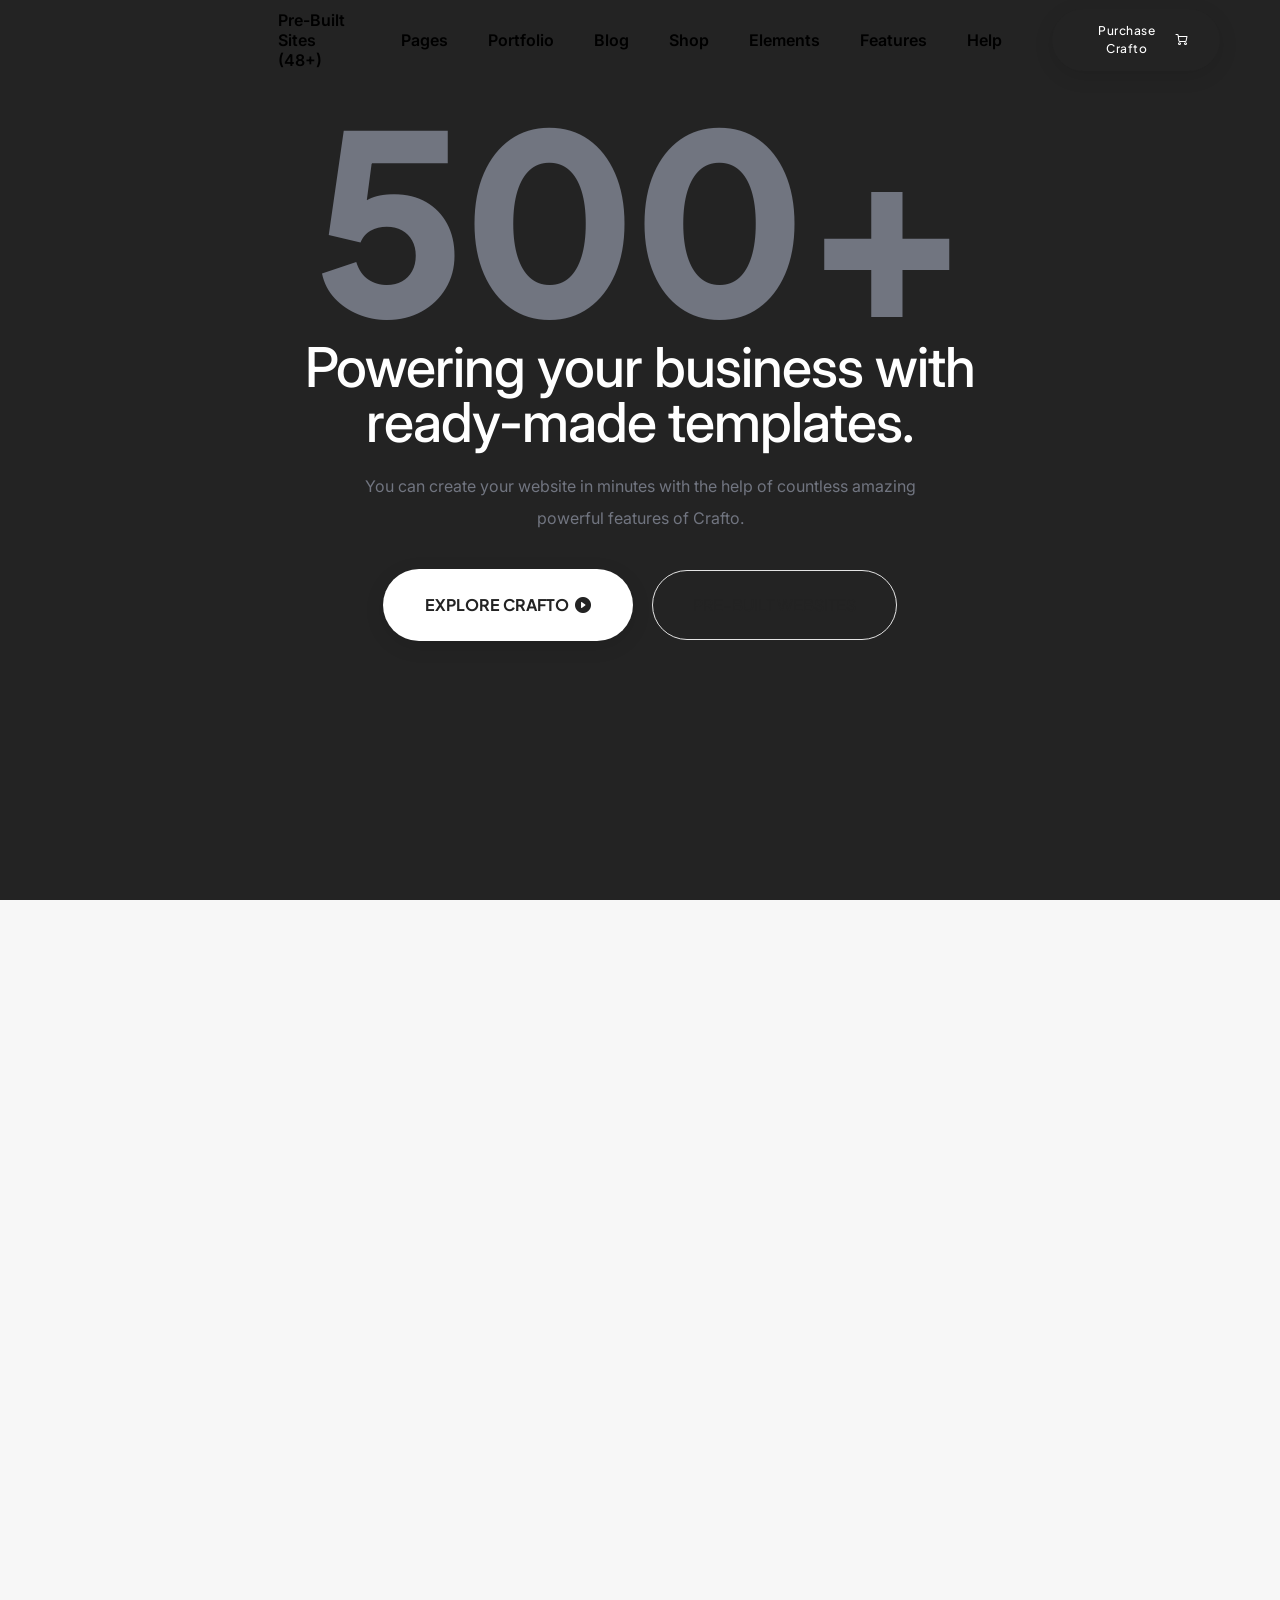
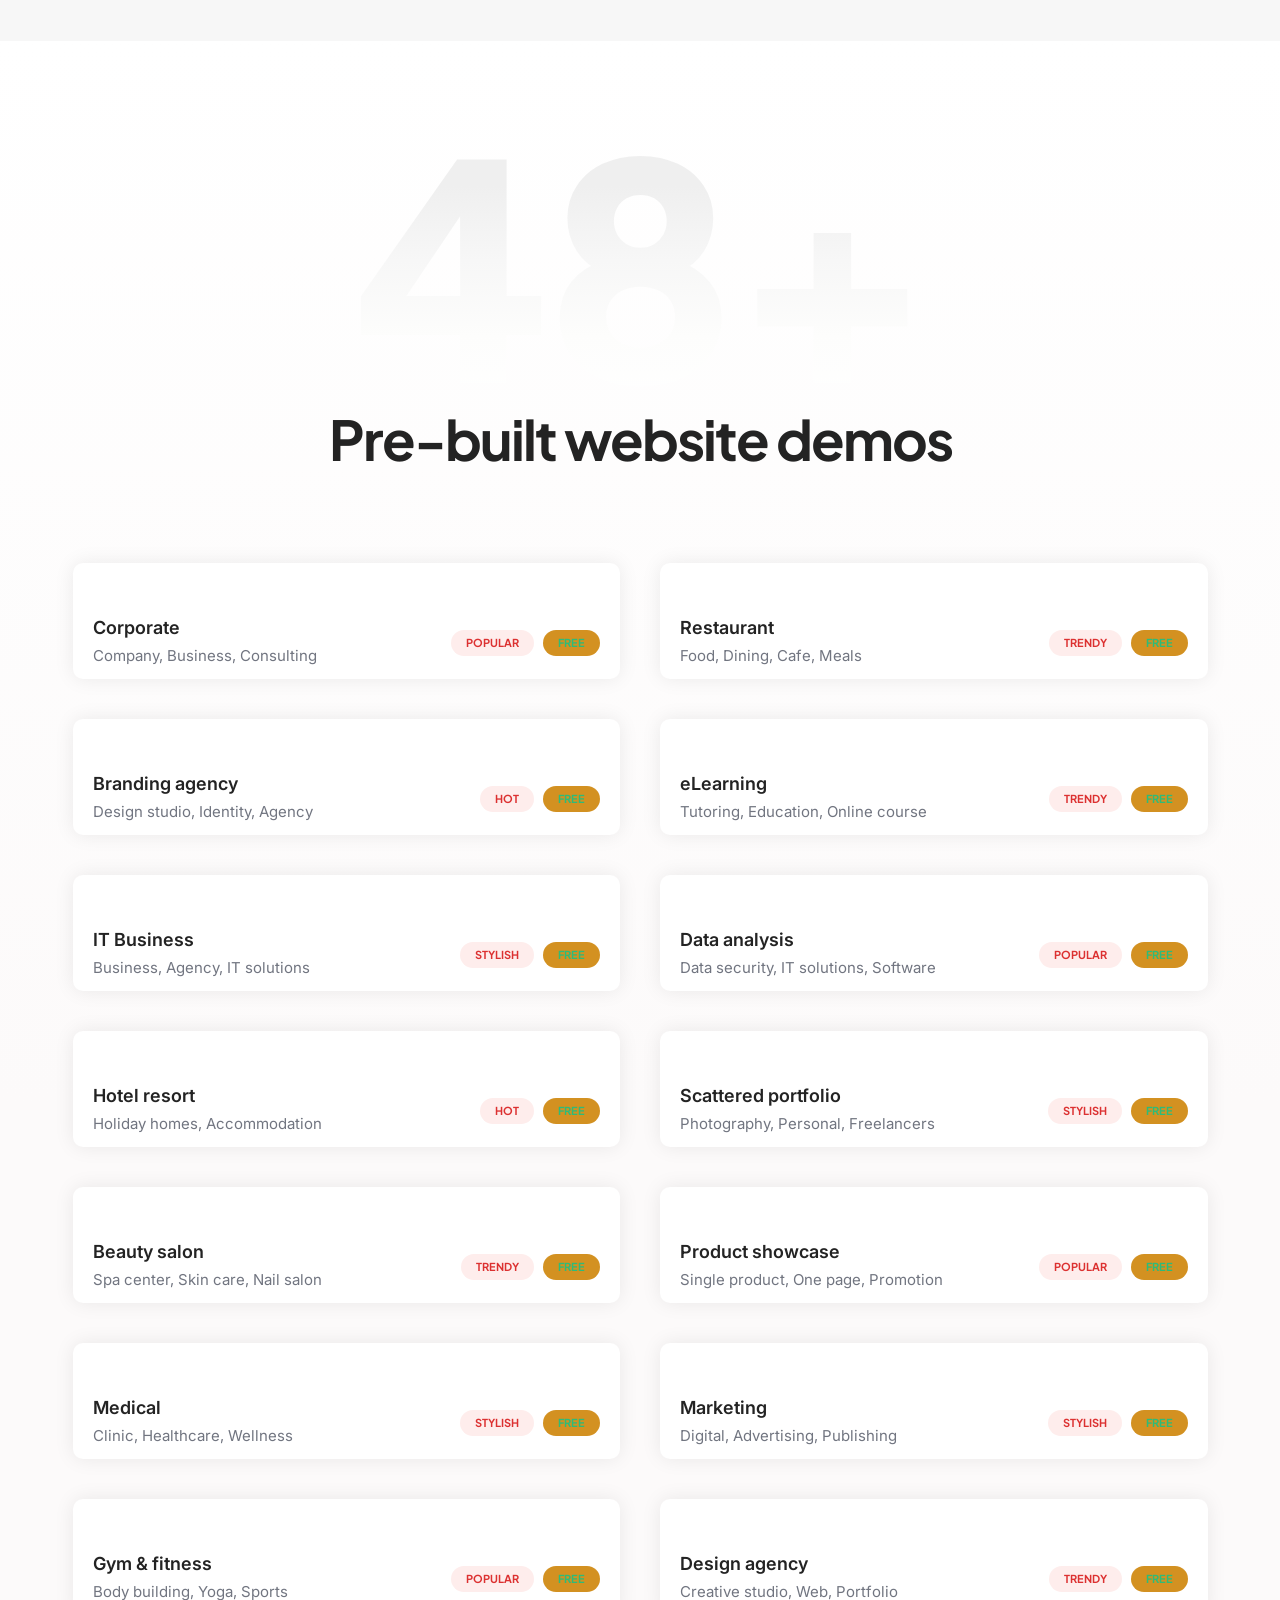
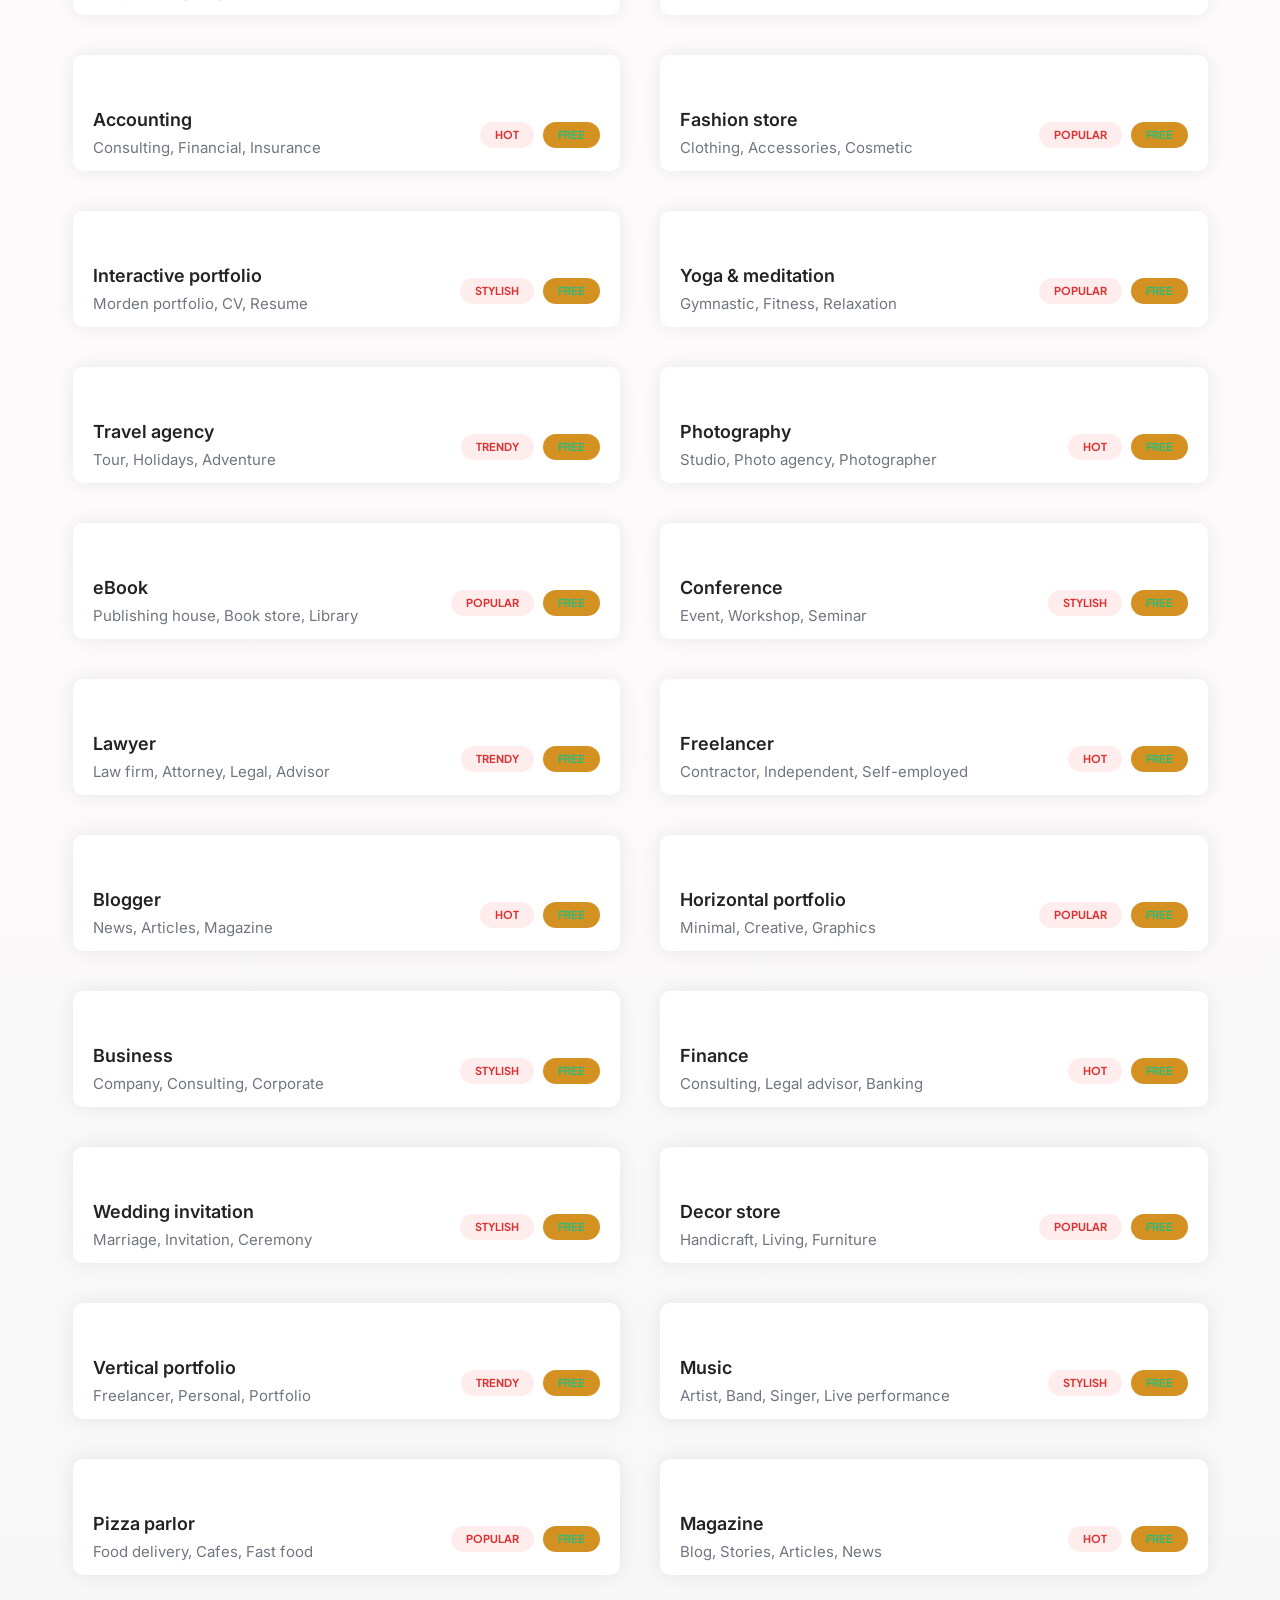
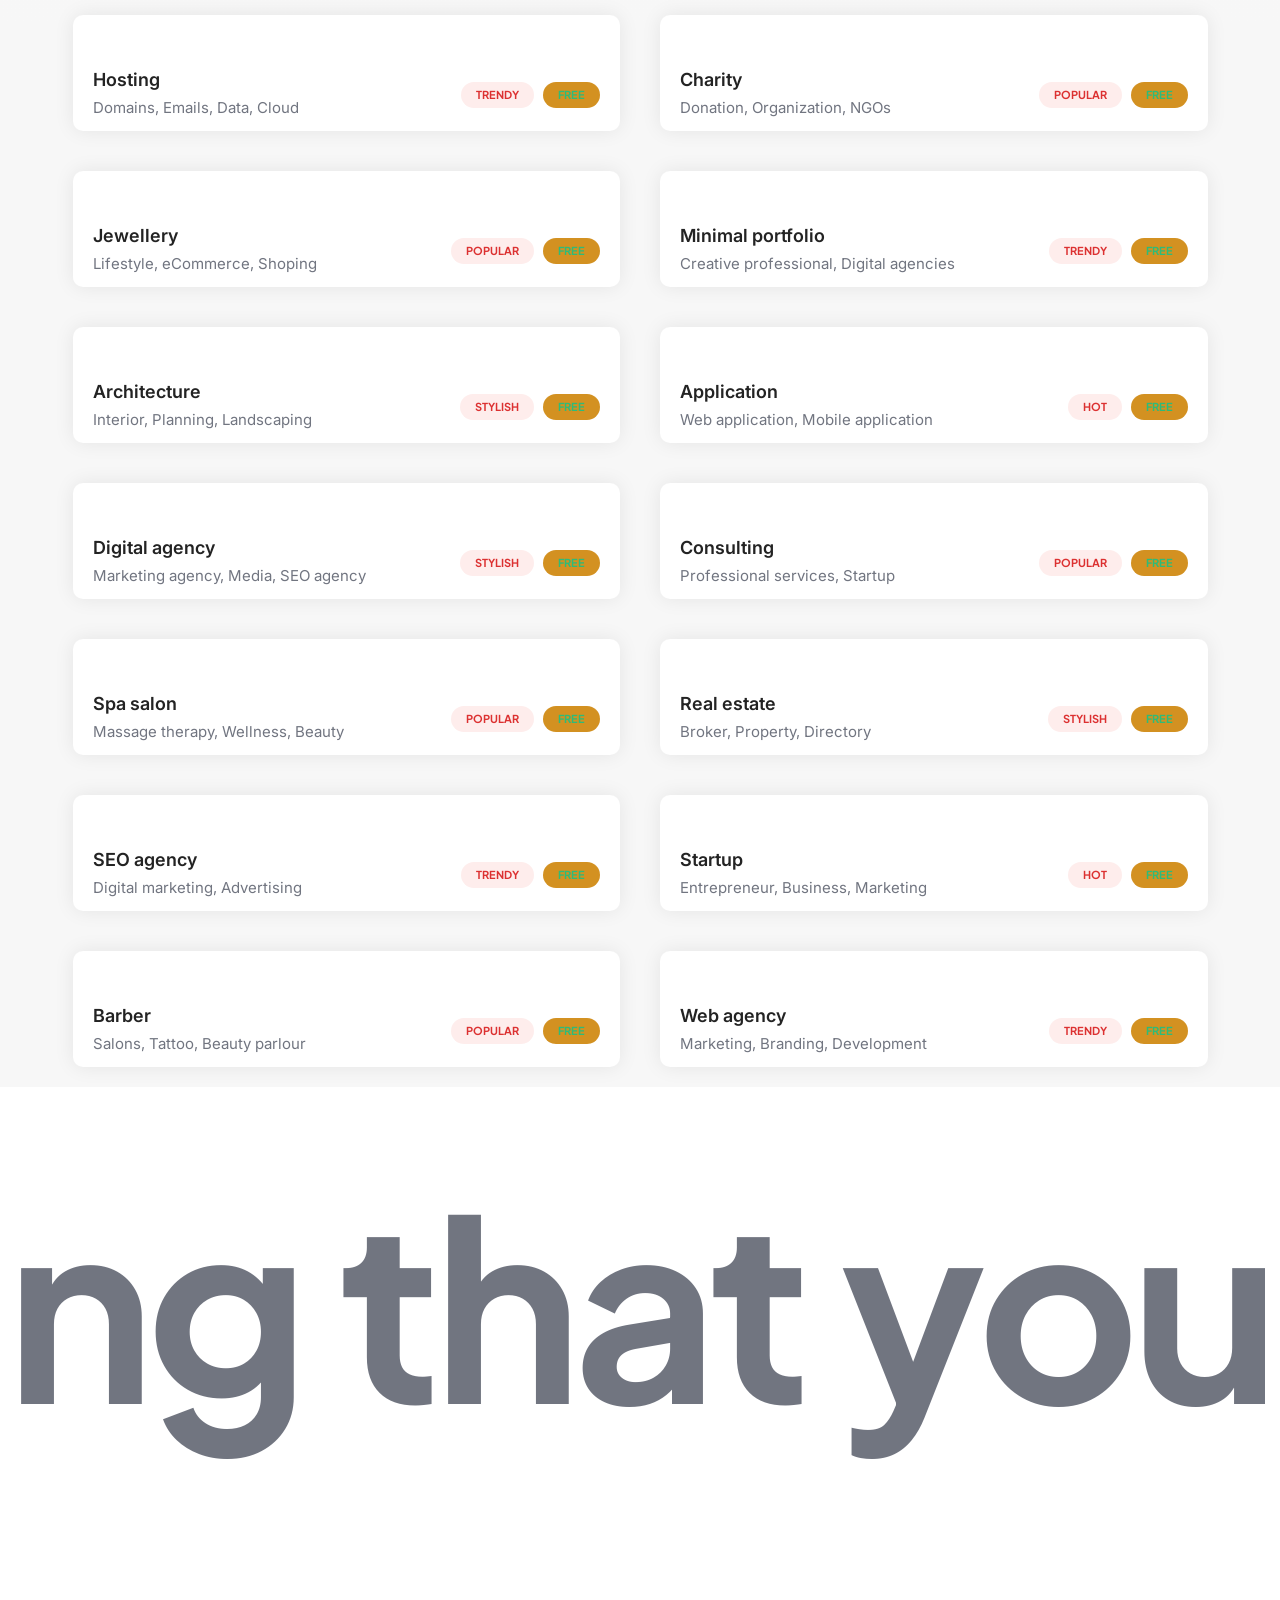
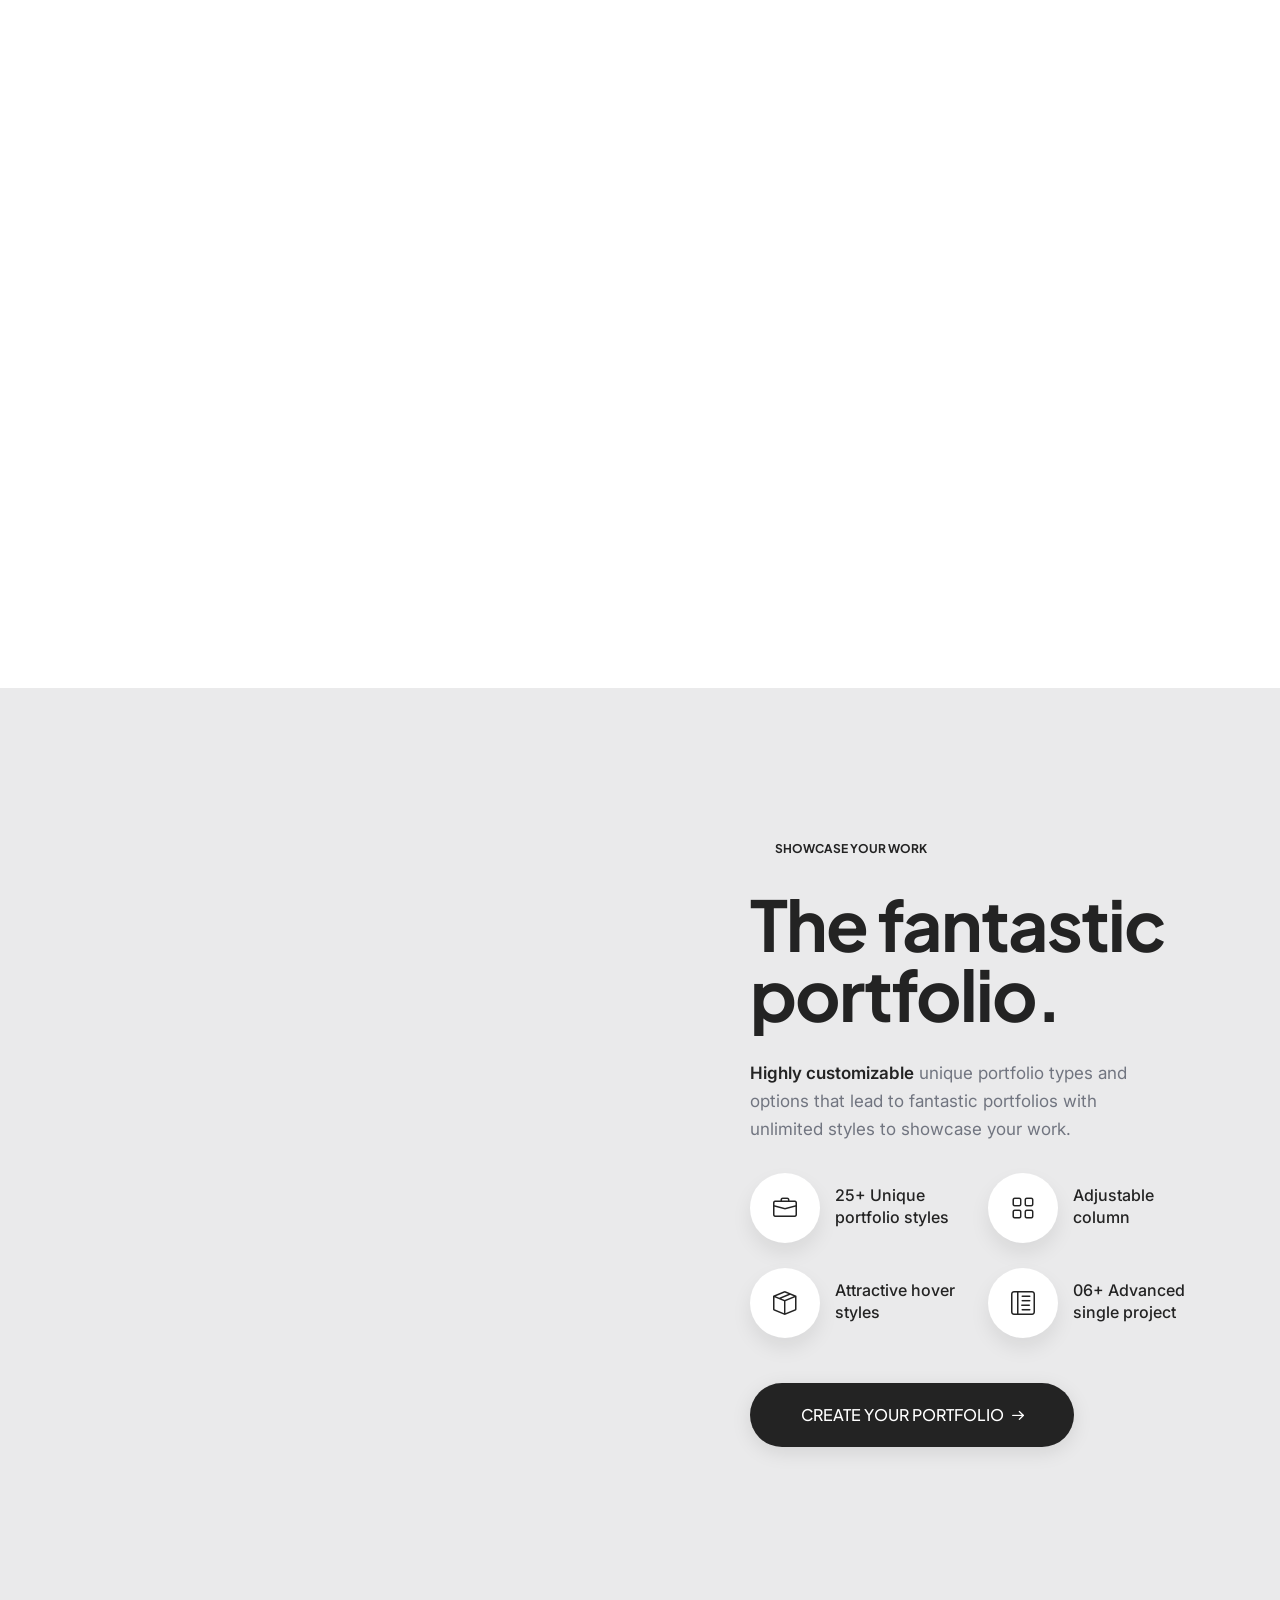
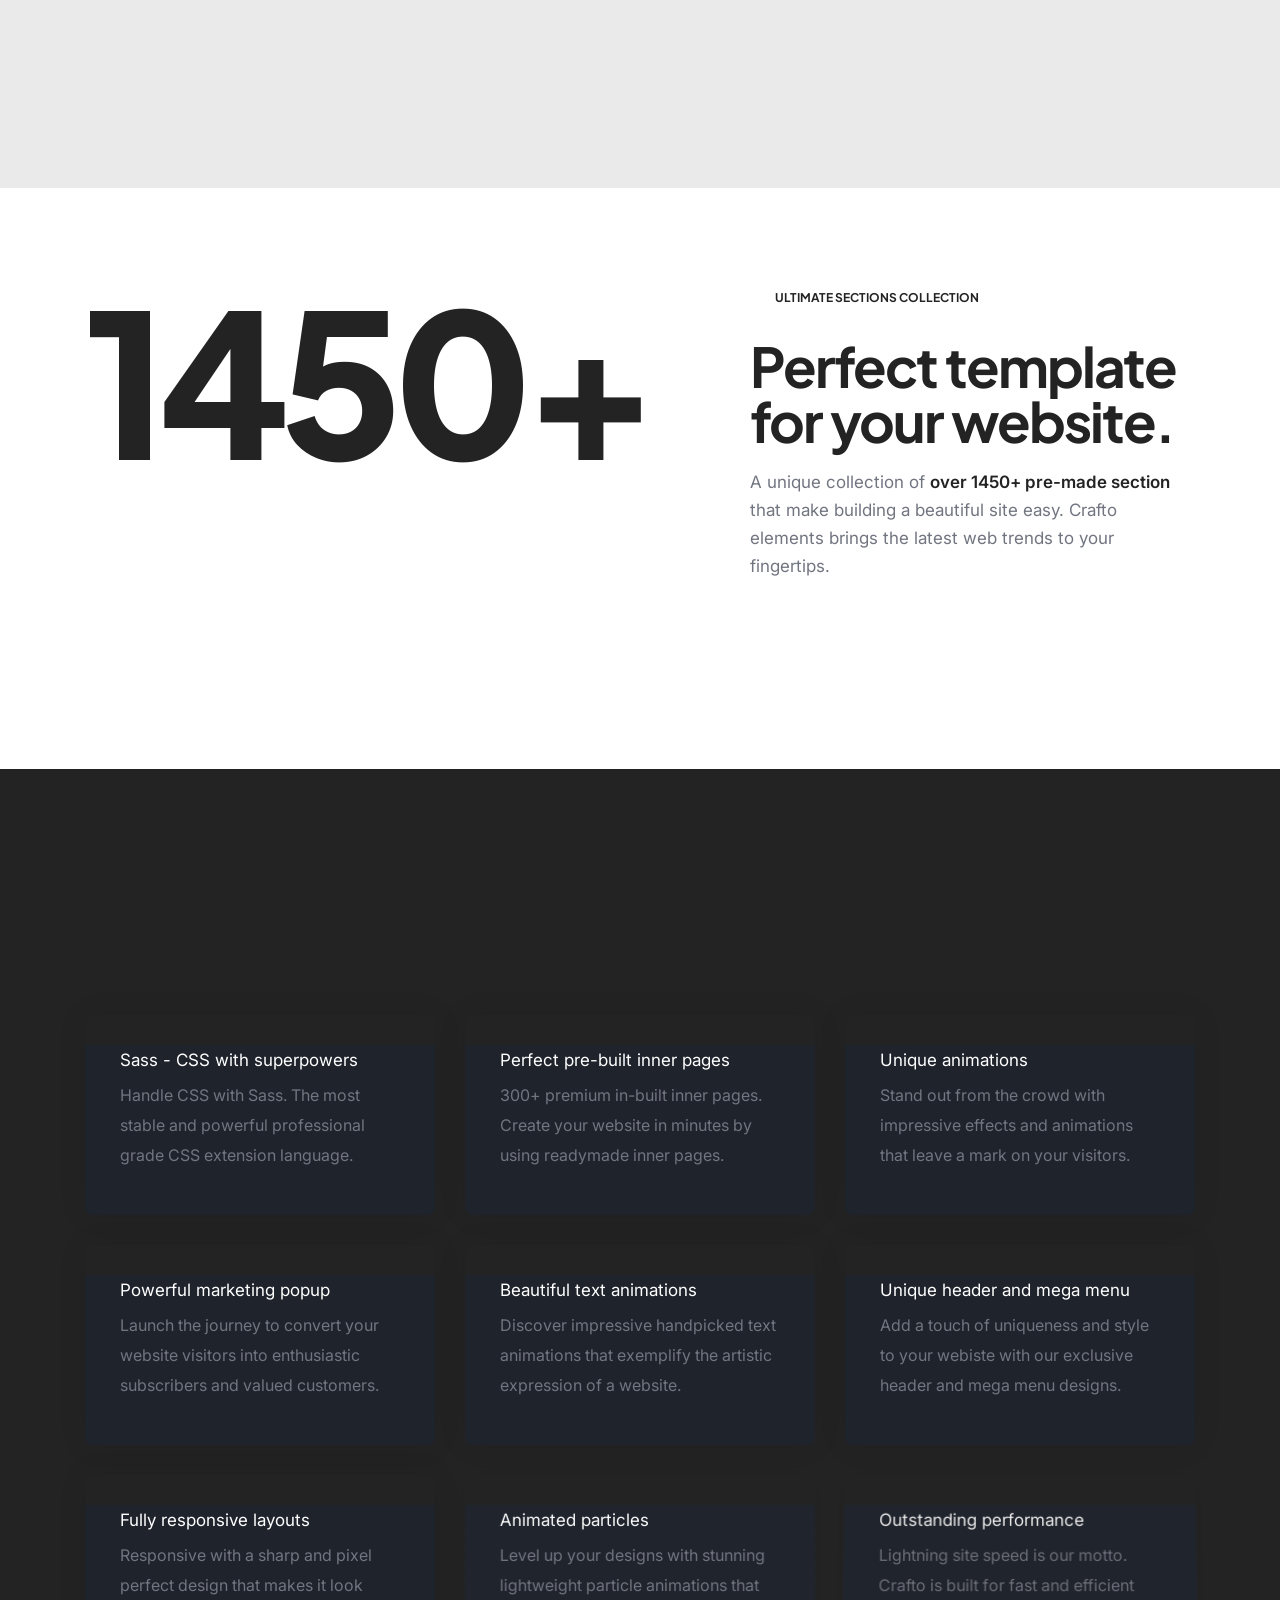
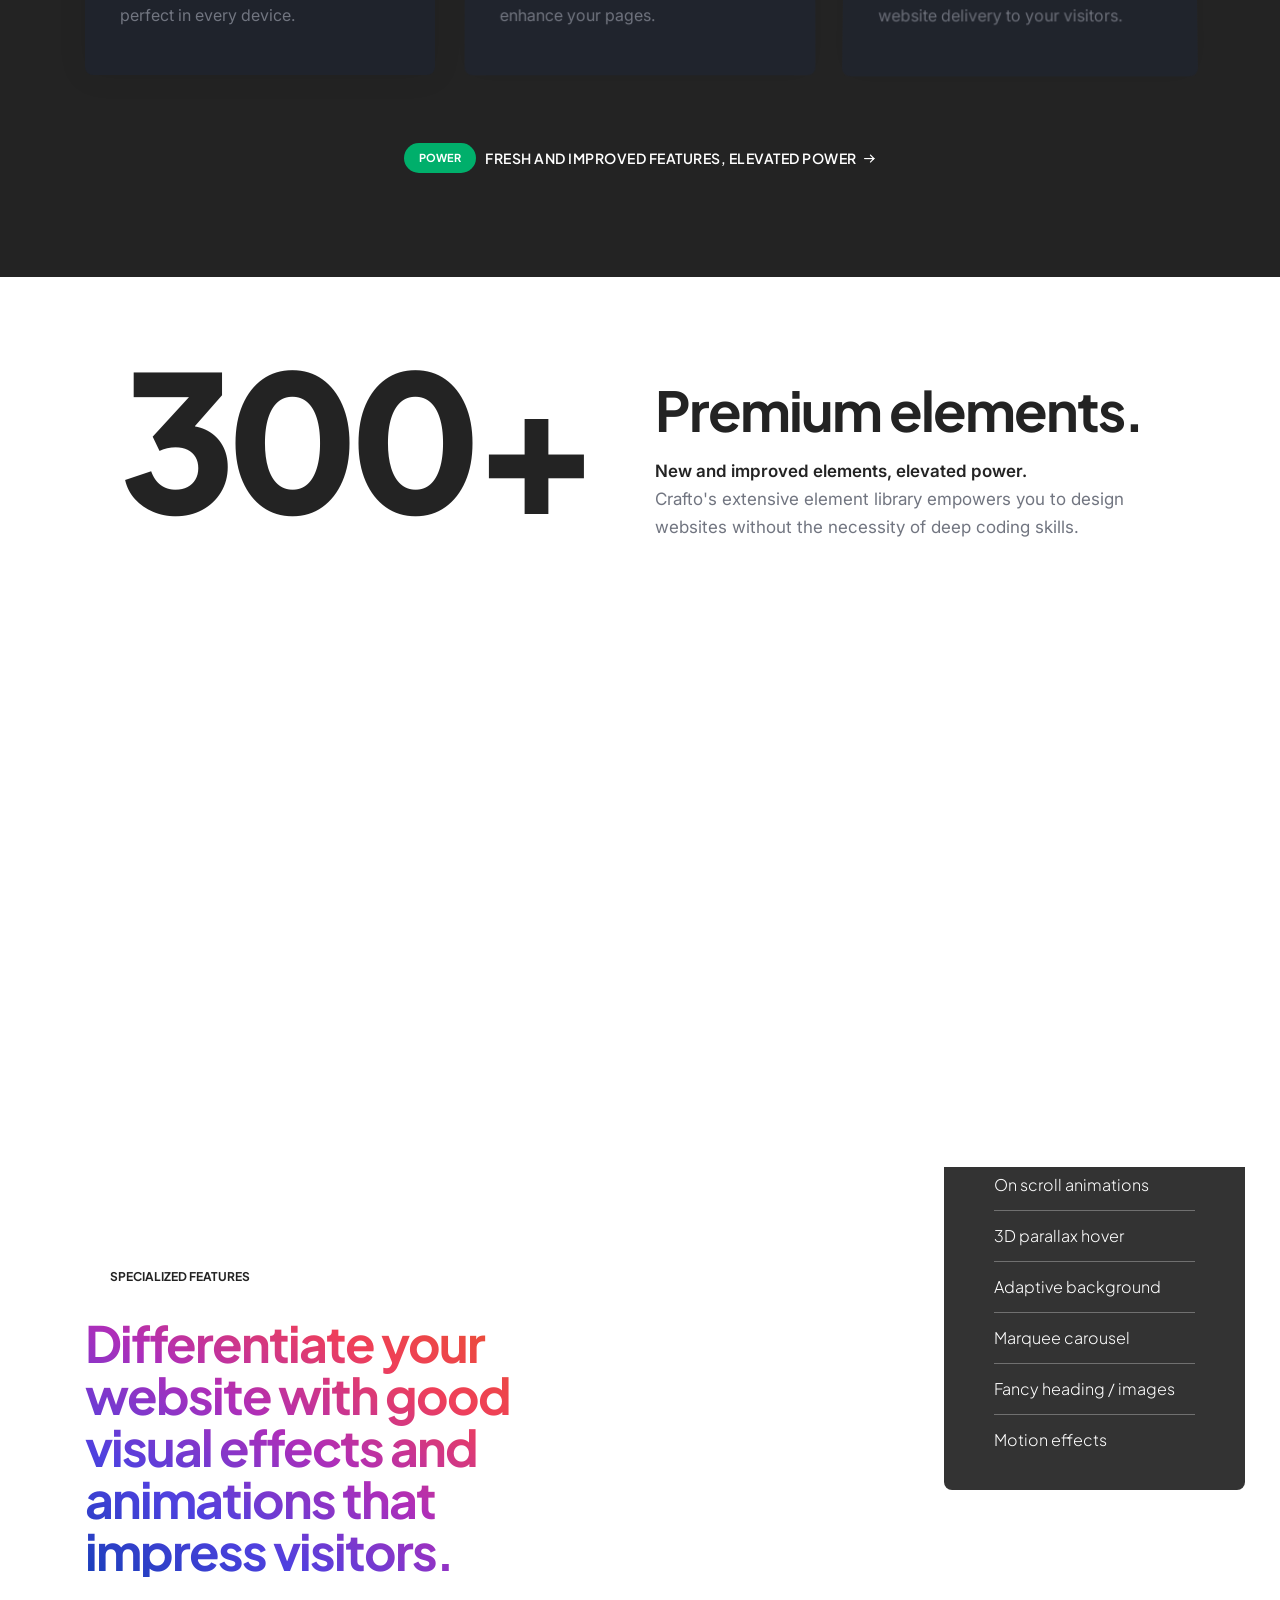
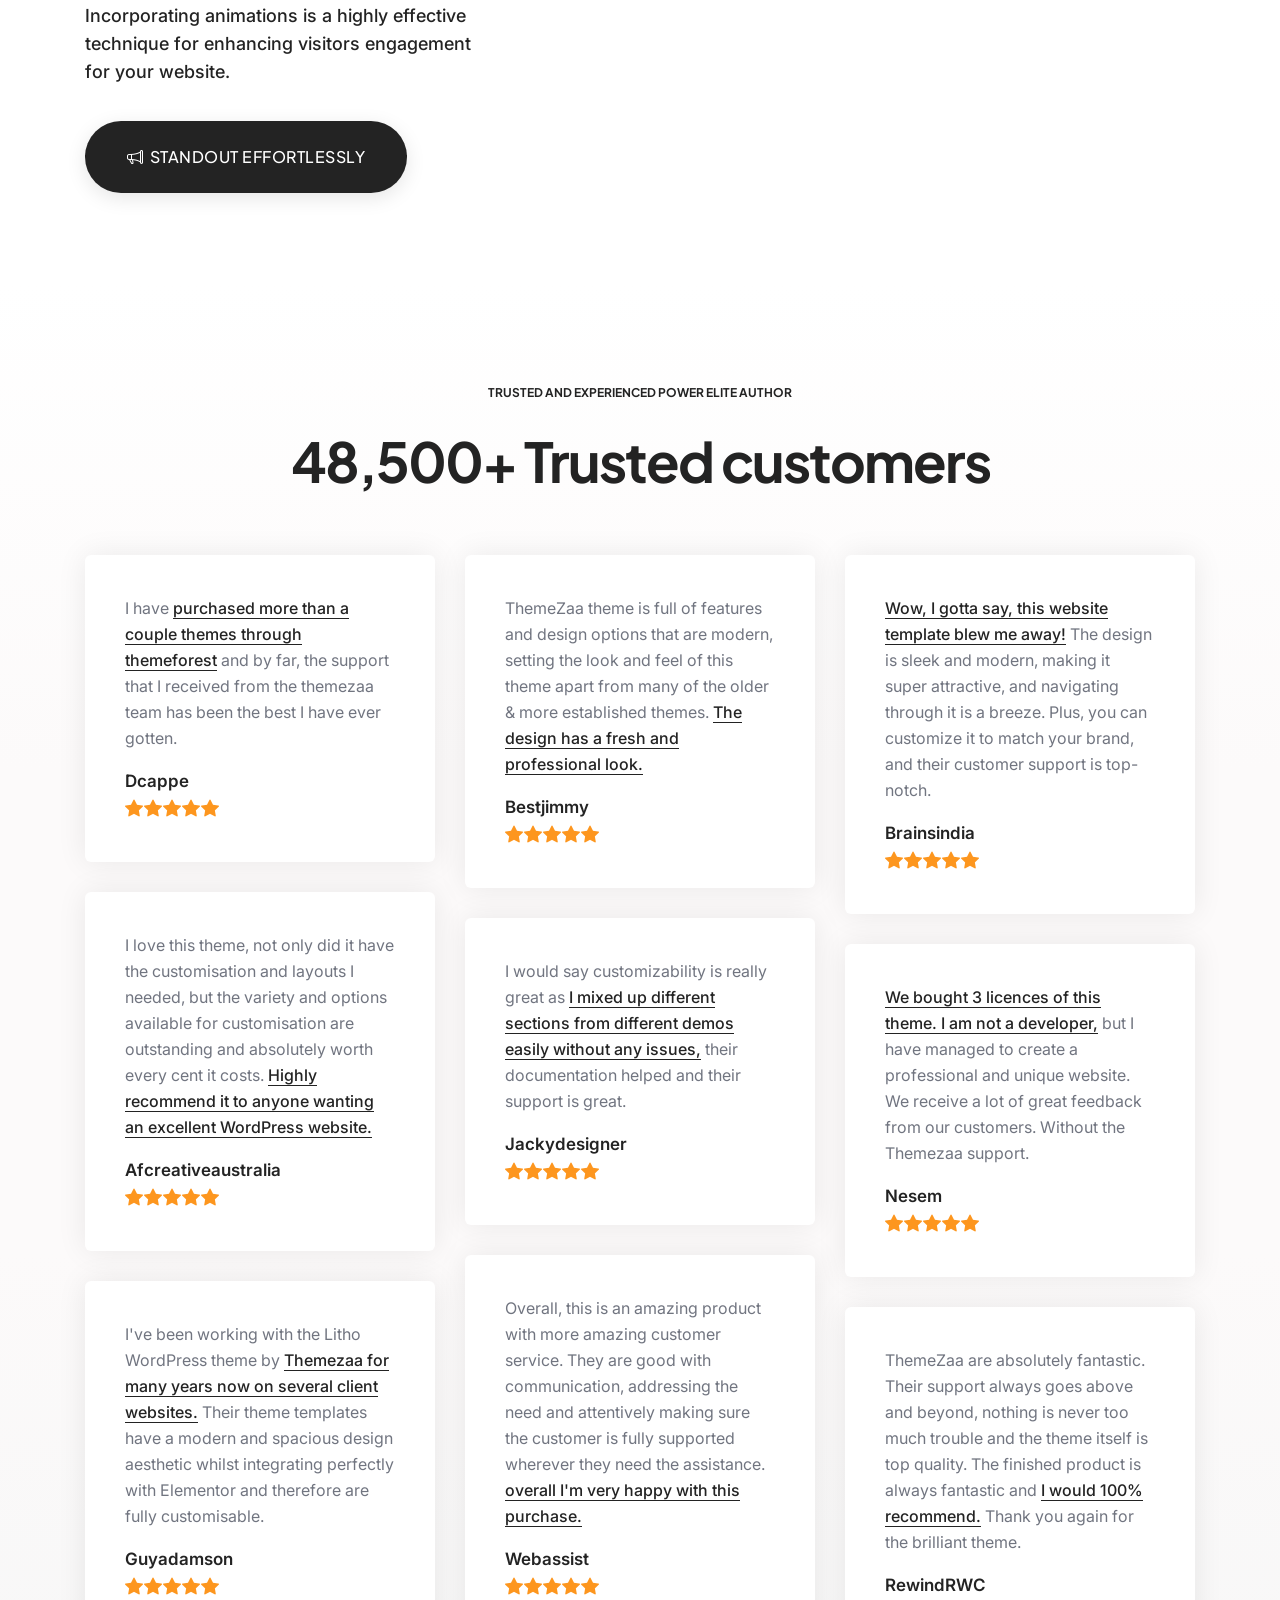
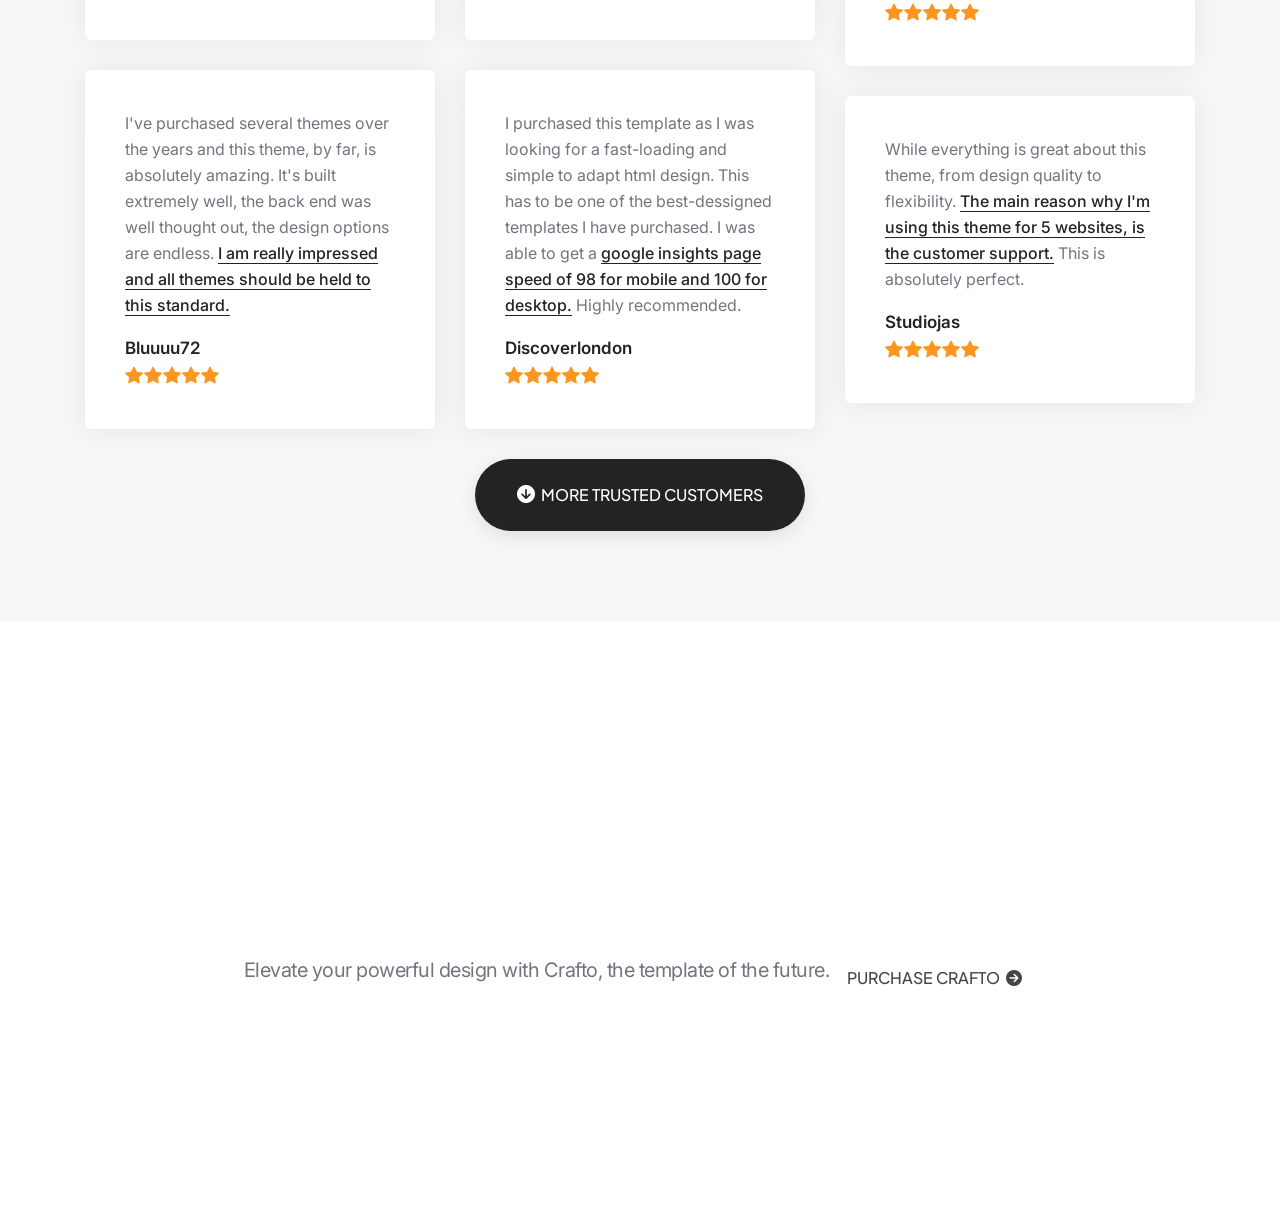
==== index.html @ d9790c91 "Push inicio" ====
﻿<!doctype html>
<html class="no-js" lang="en">
    <head>
        <!-- title -->
        <title>Crafto - The Multipurpose HTML5 Template</title>
        <meta charset="utf-8">
        <meta http-equiv="X-UA-Compatible" content="IE=edge" />
        <meta name="viewport" content="width=device-width,initial-scale=1.0" />
        <meta name="author" content="ThemeZaa">
        <!-- description -->
        <meta name="description" content="Elevate your online presence with Crafto - a modern, versatile, multipurpose Bootstrap 5 responsive HTML5, SCSS template using highly creative 48+ ready demos.">
        <!-- keywords -->
        <meta name="keywords" content="creative, modern, clean, bootstrap responsive, html5, css3, portfolio, blog, agency, templates, multipurpose, one page, corporate, start-up, studio, branding, designer, freelancer, carousel, parallax, photography, personal, masonry, grid, coming soon, faq">
        <!-- favicon -->
        <link rel="shortcut icon" href="images/favicon.png">
        <link rel="apple-touch-icon" href="images/apple-touch-icon-57x57.png">
        <link rel="apple-touch-icon" sizes="72x72" href="images/apple-touch-icon-72x72.png">
        <link rel="apple-touch-icon" sizes="114x114" href="images/apple-touch-icon-114x114.png">
       <link rel="stylesheet" href="css/vendors.min.css"/>
        <link rel="stylesheet" href="css/icon.min.css"/>
        <link rel="stylesheet" href="css/style.css"/>
        <link rel="stylesheet" href="css/responsive.css"/>
        <link rel="stylesheet" href="demos/landing-page/landing-page.css" />
    </head>
    <body class="landing-page" data-mobile-nav-style="classic">
        <!-- start header -->
        <header>
            <!-- start navigation -->
            <nav class="navbar navbar-expand-lg header-dark header-transparent disable-fixed header-demo" data-header-hover="dark">
                <div class="container-fluid"> 
                    <div class="col-auto col-lg-2 me-lg-0 me-auto">
                        <a class="navbar-brand" href="index.html">
                            <img src="images/logo-white.png" data-at2x="images/logo-white@2x.png" alt="" class="default-logo">
                            <img src="images/logo-white.png" data-at2x="images/logo-white@2x.png" alt="" class="alt-logo">
                            <img src="images/logo-white.png" data-at2x="images/logo-white@2x.png" alt="" class="mobile-logo">
                        </a>
                    </div>
                    <div class="col-auto col-lg-8 menu-order position-static">
                        <button class="navbar-toggler float-start" type="button" data-bs-toggle="collapse" data-bs-target="#navbarNav" aria-controls="navbarNav" aria-label="Toggle navigation">
                            <span class="navbar-toggler-line"></span>
                            <span class="navbar-toggler-line"></span>
                            <span class="navbar-toggler-line"></span>
                            <span class="navbar-toggler-line"></span>
                        </button>
                        <div class="collapse navbar-collapse justify-content-center" id="navbarNav"> 
                            <ul class="navbar-nav"> 
                                <li class="nav-item dropdown submenu">
                                    <a href="javascript:void(0);" class="nav-link">Pre-Built Sites (48+)</a>
                                    <i class="fa-solid fa-angle-down dropdown-toggle" id="navbarDropdownMenuLink1" role="button" data-bs-toggle="dropdown" aria-expanded="false"></i>
                                    <div class="dropdown-menu submenu-content background-position-center cover-background" aria-labelledby="navbarDropdownMenuLink1" style="background-image: url(images/pre-built-sites-bg-dark-landing.jpg)"> 
                                        <div class="d-lg-flex mega-menu m-auto">
                                            <ul class="col">
                                                <li><a href="demo-corporate.html" target="_blank">Corporate<span class="label bg-solitude-blue text-cornflower-blue border-radius-26px">Trendy</span></a></li>
                                                <li><a href="demo-marketing.html" target="_blank">Marketing</a></li>
                                                <li><a href="demo-accounting.html" target="_blank">Accounting<span class="label bg-light-red text-red border-radius-26px">Classic</span></a></li>
                                                <li><a href="demo-beauty-salon.html" target="_blank">Beauty Salon</a></li>
                                                <li><a href="demo-architecture.html" target="_blank">Architecture</a></li>
                                                <li><a href="demo-ebook.html" target="_blank">eBook</a></li>
                                                <li><a href="demo-seo-agency.html" target="_blank">SEO Agency</a></li>
                                                <li><a href="demo-hosting.html" target="_blank">Hosting</a></li>
                                                <li><a href="demo-consulting.html" target="_blank">Consulting</a></li>
                                                <li><a href="demo-business.html" target="_blank">Business</a></li>
                                                <li><a href="demo-interactive-portfolio.html" target="_blank">Interactive Portfolio</a></li>
                                                <li><a href="demo-spa-salon.html" target="_blank">Spa Salon<span class="label bg-light-majorelle-blue text-majorelle-blue border-radius-26px">Clean</span></a></li>
                                            </ul>
                                            <ul class="col">
                                                <li><a href="demo-branding-agency.html" target="_blank">Branding Agency<span class="label bg-white-ice text-jade border-radius-26px">New</span></a></li>
                                                <li><a href="demo-elearning.html" target="_blank">eLearning</a></li>
                                                <li><a href="demo-it-business.html" target="_blank">IT Business<span class="label bg-light-majorelle-blue text-majorelle-blue border-radius-26px">Modern</span></a></li>
                                                <li><a href="demo-barber.html" target="_blank">Barber</a></li>
                                                <li><a href="demo-hotel-and-resort.html" target="_blank">Hotel & Resort</a></li>
                                                <li><a href="demo-real-estate.html" target="_blank">Real Estate</a></li>
                                                <li><a href="demo-jewellery-store.html" target="_blank">Jewellery Store</a></li>
                                                <li><a href="demo-travel-agency.html" target="_blank">Travel Agency</a></li>
                                                <li><a href="demo-gym-and-fitness.html" target="_blank">Gym & Fitness</a></li>  
                                                <li><a href="demo-design-agency.html" target="_blank">Design Agency<span class="label bg-light-red text-red border-radius-26px">Creative</span></a></li> 
                                                <li><a href="demo-photography.html" target="_blank">Photography</a></li>
                                                <li><a href="demo-pizza-parlor.html" target="_blank">Pizza Parlor</a></li>
                                            </ul>
                                            <ul class="col"> 
                                                <li><a href="demo-restaurant.html" target="_blank">Restaurant<span class="label bg-light-red text-red border-radius-26px">Hot</span></a></li>
                                                <li><a href="demo-scattered-portfolio.html" target="_blank">Scattered Portfolio</a></li>
                                                <li><a href="demo-data-analysis.html" target="_blank">Data Analysis</a></li>
                                                <li><a href="demo-medical.html" target="_blank">Medical</a></li>
                                                <li><a href="demo-horizontal-portfolio.html" target="_blank">Horizontal Portfolio</a></li>
                                                <li><a href="demo-product-showcase.html" target="_blank">Product Showcase<span class="label bg-solitude-blue text-cornflower-blue border-radius-26px">Trendy</span></a></li>
                                                <li><a href="demo-finance.html" target="_blank">Finance</a></li>
                                                <li><a href="demo-fashion-store.html" target="_blank">Fashion Store</a></li>
                                                <li><a href="demo-music-onepage.html" target="_blank">Music</a></li>
                                                <li><a href="demo-vertical-portfolio.html" target="_blank">Vertical Portfolio</a></li>
                                                <li><a href="demo-freelancer.html" target="_blank">Freelancer<span class="label bg-light-majorelle-blue text-majorelle-blue border-radius-26px">Clean</span></a></li>
                                                <li><a href="demo-charity.html" target="_blank">Charity</a></li>
                                            </ul>
                                            <ul class="col"> 
                                                <li><a href="demo-digital-agency.html" target="_blank">Digital Agency</a></li>
                                                <li><a href="demo-web-agency.html" target="_blank">Web Agency<span class="label bg-white-ice text-jade border-radius-26px">Creative</span></a></li>
                                                <li><a href="demo-yoga-and-meditation.html" target="_blank">Yoga & Meditation</a></li>
                                                <li><a href="demo-startup.html" target="_blank">Startup</a></li>
                                                <li><a href="demo-application.html" target="_blank">Application<span class="label bg-light-majorelle-blue text-majorelle-blue border-radius-26px">New</span></a></li>
                                                <li><a href="demo-lawyer.html" target="_blank">Lawyer</a></li>
                                                <li><a href="demo-conference.html" target="_blank">Conference</a></li>
                                                <li><a href="demo-minimal-portfolio.html" target="_blank">Minimal Portfolio<span class="label bg-light-red text-red border-radius-26px">Hot</span></a></li> 
                                                <li><a href="demo-decor-store.html" target="_blank">Decor Store</a></li>  
                                                <li><a href="demo-magazine.html" target="_blank">Magazine</a></li>
                                                <li><a href="demo-blogger.html" target="_blank">Blogger</a></li>
                                                <li><a href="demo-wedding-invitation.html" target="_blank">Wedding Invitation</a></li>
                                            </ul>
                                        </div> 
                                    </div> 
                                </li>
                                <li class="nav-item dropdown submenu">
                                    <a href="javascript:void(0);" class="nav-link">Pages</a>
                                    <i class="fa-solid fa-angle-down dropdown-toggle" id="navbarDropdownMenuLink2" role="button" data-bs-toggle="dropdown" aria-expanded="false"></i>
                                    <div class="dropdown-menu submenu-content" aria-labelledby="navbarDropdownMenuLink2"> 
                                        <div class="d-lg-flex mega-menu m-auto">
                                            <ul class="col">
                                                <li class="sub-title">About Pages</li>
                                                <li><a href="demo-branding-agency-about.html" target="_blank">About - Branding<span class="label bg-light-red text-red border-radius-26px">Hot</span></a></li>
                                                <li><a href="demo-restaurant-about.html" target="_blank">About - Restaurant</a></li>
                                                <li><a href="demo-minimal-portfolio-about.html" target="_blank">About - Minimal</a></li>
                                                <li><a href="demo-accounting-company.html" target="_blank">About - Accounting</a></li>
                                                <li><a href="demo-architecture-about.html" target="_blank">About - Architecture</a></li>
                                                <li><a href="demo-digital-agency-about.html" target="_blank">About - Digital</a></li>
                                                <li><a href="demo-photography-about.html" target="_blank">About - Photography</a></li>
                                                <li><a href="demo-design-agency-about.html" target="_blank">About - Agency</a></li>
                                                <li><a href="demo-marketing-about.html" target="_blank">About - Marketing<span class="label bg-white-ice text-jade border-radius-26px">New</span></a></li>
                                                <li><a href="demo-scattered-portfolio-about.html" target="_blank">About - Scattered</a></li>
                                                <li><a href="demo-medical-about.html" target="_blank">About - Medical</a></li>
                                                <li><a href="demo-web-agency-about.html" target="_blank">About - Web<span class="label bg-light-red text-red border-radius-26px">Hot</span></a></li>
                                                <li><a href="demo-startup-who-we-are.html" target="_blank">About - Startup</a></li>
                                                <li><a href="demo-hotel-and-resort-about-us.html" target="_blank">About - Hotel</a></li>
                                                <li><a href="demo-elearning-about.html" target="_blank">About - eLearning<span class="label bg-solitude-blue text-cornflower-blue border-radius-26px">New</span></a></li>
                                            </ul>
                                            <ul class="col">
                                                <li class="sub-title">Services Pages</li>
                                                <li><a href="demo-accounting-services.html" target="_blank">Services - Accounting</a></li>
                                                <li><a href="demo-marketing-services.html" target="_blank">Services - Marketing</a></li>
                                                <li><a href="demo-branding-agency-services.html" target="_blank">Services - Branding<span class="label bg-solitude-blue text-cornflower-blue border-radius-26px">New</span></a></li>
                                                <li><a href="demo-minimal-portfolio-expertise.html" target="_blank">Services - Minimal</a></li>
                                                <li><a href="demo-web-agency-expertise.html" target="_blank">Services - Web</a></li>
                                                <li><a href="demo-architecture-services.html" target="_blank">Services - Architecture</a></li>
                                                <li><a href="demo-digital-agency-expertise.html" target="_blank">Services - Digital</a></li> 
                                                <li><a href="demo-startup-services.html" target="_blank">Services - Startup</a></li> 
                                                <li><a href="demo-scattered-portfolio-expertise.html" target="_blank">Services - Scattered</a></li> 
                                                <li><a href="demo-lawyer-practice-areas.html" target="_blank">Services - Lawyer</a></li> 
                                                <li><a href="demo-corporate-services.html" target="_blank">Services - Corporate<span class="label bg-white-ice text-jade border-radius-26px">New</span></a></li> 
                                                <li><a href="demo-data-analysis-what-we-do.html" target="_blank">Services - Data Analysis</a></li> 
                                                <li><a href="demo-marketing-services-details.html" target="_blank">Single – Marketing</a></li> 
                                                <li><a href="demo-accounting-services-details.html" target="_blank">Single – Accounting</a></li> 
                                                <li><a href="demo-branding-agency-services-detail.html" target="_blank">Single - Branding<span class="label bg-light-red text-red border-radius-26px">Hot</span></a></li> 
                                            </ul>
                                            <ul class="col">
                                                <li class="sub-title">Contact Pages</li>
                                                <li><a href="demo-scattered-portfolio-contact.html" target="_blank">Contact - Scattered</a></li>
                                                <li><a href="demo-branding-agency-contact.html" target="_blank">Contact - Branding<span class="label bg-solitude-blue text-cornflower-blue border-radius-26px">New</span></a></li>
                                                <li><a href="demo-photography-contact.html" target="_blank">Contact - Photography</a></li>
                                                <li><a href="demo-hotel-and-resort-contact.html" target="_blank">Contact - Hotel</a></li>
                                                <li><a href="demo-spa-salon-contact.html" target="_blank">Contact - Spa</a></li>
                                                <li><a href="demo-it-business-contact.html" target="_blank">Contact - IT Business<span class="label bg-light-red text-red border-radius-26px">Hot</span></a></li>
                                                <li><a href="demo-architecture-contact.html" target="_blank">Contact - Architecture</a></li>
                                                <li><a href="demo-design-agency-contact.html" target="_blank">Contact - Agency</a></li>
                                                <li><a href="demo-marketing-contact.html" target="_blank">Contact - Marketing</a></li>
                                                <li><a href="demo-horizontal-portfolio-contact.html" target="_blank">Contact - Portfolio</a></li>
                                                <li><a href="demo-accounting-contact.html" target="_blank">Contact - Accounting</a></li>
                                                <li><a href="demo-elearning-contact.html" target="_blank">Contact - eLearning</a></li>
                                                <li><a href="demo-corporate-contact.html" target="_blank">Contact - Corporate</a></li>
                                                <li><a href="demo-real-estate-contact.html" target="_blank">Contact - Real Estate</a></li>
                                                <li><a href="demo-web-agency-contact.html" target="_blank">Contact - Web</a></li> 
                                            </ul>
                                            <ul class="col">
                                                <li class="sub-title">Other Pages</li>
                                                <li><a href="demo-corporate-pricing.html" target="_blank">Pricing - Corporate</a></li>
                                                <li><a href="demo-hosting-pricing.html" target="_blank">Pricing - Hosting</a></li>
                                                <li><a href="demo-data-analysis-pricing.html" target="_blank">Pricing - Data Analysis</a></li>
                                                <li><a href="demo-marketing-pricing.html" target="_blank">Pricing - Marketing<span class="label bg-white-ice text-jade border-radius-26px">New</span></a></li>
                                                <li><a href="demo-consulting-process.html" target="_blank">Process - Consulting</a></li>
                                                <li><a href="demo-accounting-process.html" target="_blank">Process - Accounting</a></li>
                                                <li><a href="demo-startup-clients.html" target="_blank">Clients - Startup</a></li>
                                                <li><a href="demo-business-clients.html" target="_blank">Clients - Business</a></li>
                                                <li><a href="demo-corporate-customer-stories.html" target="_blank">Testimonials - Corporate</a></li>
                                                <li><a href="demo-data-analysis-testimonials.html" target="_blank">Reviews - Data Analysis</a></li>
                                                <li><a href="demo-finance-team.html" target="_blank">Team - Finance</a></li>
                                                <li><a href="demo-marketing-team.html" target="_blank">Team - Marketing</a></li>
                                                <li><a href="demo-web-agency-people.html" target="_blank">Team - Web<span class="label bg-light-red text-red border-radius-26px">Hot</span></a></li>
                                                <li><a href="demo-restaurant-chefs.html" target="_blank">Chefs - Restaurant</a></li>
                                                <li><a href="demo-pizza-parlor-chefs.html" target="_blank">Chefs - Pizza Parlor</a></li> 
                                            </ul>
                                            <ul class="col">
                                                <li class="sub-title">Other Pages</li>
                                                <li><a href="demo-real-estate-agents.html" target="_blank">Agents - Real Estate</a></li>
                                                <li><a href="demo-elearning-instructors.html" target="_blank">Instructors - eLearning</a></li>
                                                <li><a href="demo-hotel-and-resort-amenities.html" target="_blank">Amenities - Hotel</a></li>
                                                <li><a href="demo-medical-timetable.html" target="_blank">Timetable - Medical</a></li>
                                                <li><a href="demo-photography-award.html" target="_blank">Award - Photography</a></li>
                                                <li><a href="demo-decor-store-faq.html" target="_blank">FAQ - Decor Store</a></li> 
                                                <li><a href="demo-charity-causes.html" target="_blank">Causes - Charity</a></li> 
                                                <li><a href="demo-restaurant-menu.html" target="_blank">Menu - Restaurant</a></li> 
                                                <li><a href="demo-hotel-and-resort-bistro.html" target="_blank">Menu - Hotel<span class="label bg-solitude-blue text-cornflower-blue border-radius-26px">New</span></a></li> 
                                                <li><a href="demo-pizza-parlor-menu.html" target="_blank">Menu - Pizza</a></li> 
                                                <li><a href="demo-application-features.html" target="_blank">Features - Application</a></li> 
                                                <li><a href="404.html">Error 404</a></li> 
                                                <li><a href="search-result.html">Search Results</a></li> 
                                                <li><a href="maintenance.html">Maintenance</a></li> 
                                                <li><a href="coming-soon.html">Coming Soon</a></li>
                                            </ul>
                                        </div> 
                                    </div>
                                </li>
                                <li class="nav-item dropdown simple-dropdown">
                                    <a href="javascript:void(0);" class="nav-link">Portfolio</a>
                                    <i class="fa-solid fa-angle-down dropdown-toggle" id="navbarDropdownMenuLink3" role="button" data-bs-toggle="dropdown" aria-expanded="false"></i>
                                    <ul class="dropdown-menu" aria-labelledby="navbarDropdownMenuLink3"> 
                                        <li class="dropdown">
                                            <a href="javascript:void(0);">Portfolio Classic<i class="fa-solid fa-angle-right"></i></a>
                                            <ul class="dropdown-menu"> 
                                                <li><a href="portfolio-classic-two-column.html">Classic 2 Column</a></li>
                                                <li><a href="portfolio-classic-three-column.html">Classic 3 Column</a></li>
                                                <li><a href="portfolio-classic-four-column.html">Classic 4 Column</a></li>
                                                <li><a href="portfolio-classic-masonry.html">Classic Masonry</a></li>
                                                <li><a href="portfolio-classic-metro.html">Classic Metro</a></li>
                                            </ul>
                                        </li>
                                        <li class="dropdown">
                                            <a href="javascript:void(0);">Portfolio Boxed<i class="fa-solid fa-angle-right"></i></a>
                                            <ul class="dropdown-menu"> 
                                                <li><a href="portfolio-boxed-two-column.html">Boxed 2 Column</a></li>
                                                <li><a href="portfolio-boxed-three-column.html">Boxed 3 Column</a></li>
                                                <li><a href="portfolio-boxed-four-column.html">Boxed 4 Column</a></li>
                                                <li><a href="portfolio-boxed-masonry.html">Boxed Masonry</a></li>
                                                <li><a href="portfolio-boxed-metro.html">Boxed Metro</a></li>
                                            </ul>
                                        </li>
                                        <li class="dropdown">
                                            <a href="javascript:void(0);">Portfolio Transform<i class="fa-solid fa-angle-right"></i></a>
                                            <ul class="dropdown-menu"> 
                                                <li><a href="portfolio-transform-two-column.html">Transform 2 Column</a></li>
                                                <li><a href="portfolio-transform-three-column.html">Transform 3 Column</a></li>
                                                <li><a href="portfolio-transform-four-column.html">Transform 4 Column</a></li>
                                                <li><a href="portfolio-transform-masonry.html">Transform Masonry</a></li>
                                                <li><a href="portfolio-transform-metro.html">Transform Metro</a></li>
                                            </ul>
                                        </li>
                                        <li class="dropdown">
                                            <a href="javascript:void(0);">Portfolio Creative<i class="fa-solid fa-angle-right"></i></a>
                                            <ul class="dropdown-menu"> 
                                                <li><a href="portfolio-creative-two-column.html">Creative 2 Column</a></li>
                                                <li><a href="portfolio-creative-three-column.html">Creative 3 Column</a></li>
                                                <li><a href="portfolio-creative-four-column.html">Creative 4 Column</a></li>
                                                <li><a href="portfolio-creative-masonry.html">Creative Masonry</a></li>
                                                <li><a href="portfolio-creative-metro.html">Creative Metro</a></li>
                                            </ul>
                                        </li>
                                        <li class="dropdown">
                                            <a href="javascript:void(0);">Portfolio Attractive<i class="fa-solid fa-angle-right"></i></a>
                                            <ul class="dropdown-menu"> 
                                                <li><a href="portfolio-attractive-two-column.html">Attractive 2 Column</a></li>
                                                <li><a href="portfolio-attractive-three-column.html">Attractive 3 Column</a></li>
                                                <li><a href="portfolio-attractive-four-column.html">Attractive 4 Column</a></li>
                                                <li><a href="portfolio-attractive-masonry.html">Attractive Masonry</a></li>
                                                <li><a href="portfolio-attractive-metro.html">Attractive Metro</a></li>
                                            </ul>
                                        </li>
                                        <li class="dropdown">
                                            <a href="javascript:void(0);">Portfolio Clean<i class="fa-solid fa-angle-right"></i></a>
                                            <ul class="dropdown-menu"> 
                                                <li><a href="portfolio-clean-two-column.html">Clean 2 Column</a></li>
                                                <li><a href="portfolio-clean-three-column.html">Clean 3 Column</a></li>
                                                <li><a href="portfolio-clean-four-column.html">Clean 4 Column</a></li>
                                                <li><a href="portfolio-clean-masonry.html">Clean Masonry</a></li>
                                                <li><a href="portfolio-clean-metro.html">Clean Metro</a></li>
                                            </ul>
                                        </li> 
                                        <li class="dropdown">
                                            <a href="javascript:void(0);">Portfolio Simple<i class="fa-solid fa-angle-right"></i></a>
                                            <ul class="dropdown-menu"> 
                                                <li><a href="portfolio-simple-two-column.html">Simple 2 Column</a></li>
                                                <li><a href="portfolio-simple-three-column.html">Simple 3 Column</a></li>
                                                <li><a href="portfolio-simple-four-column.html">Simple 4 Column</a></li>
                                                <li><a href="portfolio-simple-masonry.html">Simple Masonry</a></li>
                                                <li><a href="portfolio-simple-metro.html">Simple Metro</a></li>
                                            </ul>
                                        </li> 
                                        <li class="dropdown">
                                            <a href="javascript:void(0);">Portfolio Modern<i class="fa-solid fa-angle-right"></i></a>
                                            <ul class="dropdown-menu"> 
                                                <li><a href="portfolio-modern-two-column.html">Modern 2 Column</a></li>
                                                <li><a href="portfolio-modern-three-column.html">Modern 3 Column</a></li>
                                                <li><a href="portfolio-modern-four-column.html">Modern 4 Column</a></li>
                                                <li><a href="portfolio-modern-masonry.html">Modern Masonry</a></li>
                                                <li><a href="portfolio-modern-metro.html">Modern Metro</a></li>
                                            </ul>
                                        </li>
                                        <li class="dropdown">
                                            <a href="javascript:void(0);">Portfolio Other<i class="fa-solid fa-angle-right"></i></a>
                                            <ul class="dropdown-menu"> 
                                                <li><a href="portfolio-slider.html">Portfolio Slider</a></li>
                                                <li><a href="portfolio-parallax.html">Portfolio Parallax</a></li>
                                                <li><a href="portfolio-justified-gallery.html">Justified Gallery</a></li> 
                                            </ul>
                                        </li> 
                                        <li class="dropdown">
                                            <a href="javascript:void(0);">Single Project<i class="fa-solid fa-angle-right"></i></a>
                                            <ul class="dropdown-menu"> 
                                                <li><a href="demo-digital-agency-single-project-minimal.html" target="_blank">Single - Minimal</a></li>
                                                <li><a href="demo-branding-agency-single-project-slider.html" target="_blank">Single - Slider</a></li>
                                                <li><a href="demo-architecture-single-project-gallery.html" target="_blank">Single - Gallery</a></li>
                                                <li><a href="demo-interactive-portfolio-single-project-modern.html" target="_blank">Single - Modern</a></li>
                                                <li><a href="demo-design-agency-single-project-simple.html" target="_blank">Single - Simple</a></li>
                                                <li><a href="demo-web-agency-single-project-creative.html" target="_blank">Single - Creative</a></li>
                                            </ul>
                                        </li>
                                    </ul>
                                </li> 
                                <li class="nav-item dropdown simple-dropdown">
                                    <a href="javascript:void(0);" class="nav-link">Blog</a>
                                    <i class="fa-solid fa-angle-down dropdown-toggle" id="navbarDropdownMenuLink6" role="button" data-bs-toggle="dropdown" aria-expanded="false"></i>
                                    <ul class="dropdown-menu" aria-labelledby="navbarDropdownMenuLink6"> 
                                        <li class="dropdown"><a href="blog-grid.html">Blog Grid</a></li>
                                        <li class="dropdown"><a href="blog-classic.html">Blog Classic</a></li>
                                        <li class="dropdown"><a href="blog-metro.html">Blog Metro</a></li>
                                        <li class="dropdown"><a href="blog-masonry.html">Blog Masonry</a></li>
                                        <li class="dropdown"><a href="blog-simple.html">Blog Simple</a></li>
                                        <li class="dropdown"><a href="blog-date.html">Blog Date</a></li>
                                        <li class="dropdown"><a href="blog-only-text.html">Blog Only Text</a></li>
                                        <li class="dropdown"><a href="blog-side-image.html">Blog Side Image</a></li>
                                        <li class="dropdown"><a href="blog-modern.html">Blog Modern</a></li>
                                        <li class="dropdown"><a href="blog-standard.html">Blog Standard</a></li>
                                        <li class="dropdown">
                                            <a href="javascript:void(0);">Single Post<i class="fa-solid fa-angle-right"></i></a>
                                            <ul class="dropdown-menu"> 
                                                <li><a href="demo-business-blog-single-modern.html" target="_blank">Single - Modern</a></li>
                                                <li><a href="demo-elearning-blog-single-simple.html" target="_blank">Single - Simple</a></li>
                                                <li><a href="demo-web-agency-blog-single-creative.html" target="_blank">Single - Creative</a></li>
                                                <li><a href="demo-blogger-blog-single-classic.html" target="_blank">Single - Classic</a></li>
                                                <li><a href="demo-architecture-blog-single-clean.html" target="_blank">Single - Clean</a></li> 
                                            </ul>
                                        </li>
                                        <li class="dropdown">
                                            <a href="javascript:void(0);">Post Type<i class="fa-solid fa-angle-right"></i></a>
                                            <ul class="dropdown-menu"> 
                                                <li><a href="blog-post-type-standard.html">Post - Standard</a></li>
                                                <li><a href="blog-post-type-gallery.html">Post - Gallery</a></li>
                                                <li><a href="blog-post-type-slider.html">Post - Slider</a></li>
                                                <li><a href="blog-post-type-audio.html">Post - Audio</a></li>
                                                <li><a href="blog-post-type-video.html">Post - Video</a></li>
                                                <li><a href="blog-post-type-blockquote.html">Post - Blockquote</a></li>
                                            </ul>
                                        </li>
                                    </ul> 
                                </li>
                                <li class="nav-item dropdown submenu">
                                    <a href="javascript:void(0);" class="nav-link">Shop</a>
                                    <i class="fa-solid fa-angle-down dropdown-toggle" id="navbarDropdownMenuLink7" role="button" data-bs-toggle="dropdown" aria-expanded="false"></i>
                                    <div class="dropdown-menu submenu-content" aria-labelledby="navbarDropdownMenuLink7"> 
                                        <div class="d-lg-flex mega-menu m-auto">
                                            <ul class="col">  
                                                <li class="sub-title">Shop Layout</li>
                                                <li><a href="demo-fashion-store-shop.html" target="_blank">Left Sidebar</a></li>
                                                <li><a href="demo-fashion-store-right-sidebar.html" target="_blank">Right Sidebar</a></li>
                                                <li><a href="demo-fashion-store-no-sidebar.html" target="_blank">No Sidebar</a></li>
                                                <li><a href="demo-decor-store-collections.html" target="_blank">Collections - Style 01</a></li>
                                                <li><a href="demo-jewellery-store-categories.html" target="_blank">Collections - Style 02</a></li>
                                                <li><a href="demo-fashion-store-collection.html" target="_blank">Collections - Style 03</a></li>
                                                <li><a href="demo-fashion-store-single-product.html" target="_blank">Single Product - Thumb Left</a></li> 
                                                <li><a href="demo-decor-store-single-product.html" target="_blank">Single Product - Thumb Bottom</a></li>
                                            </ul>
                                            <ul class="col">  
                                                <li class="sub-title">Utility Pages</li>
                                                <li><a href="demo-decor-store-cart.html" target="_blank">Shopping Cart</a></li>
                                                <li><a href="demo-decor-store-checkout.html" target="_blank">Checkout</a></li>
                                                <li><a href="demo-decor-store-account.html" target="_blank">Login / Register</a></li> 
                                                <li><a href="demo-decor-store-faq.html" target="_blank">Help Center</a></li>
                                                <li><a href="demo-fashion-store-wishlist.html" target="_blank">Wishlist</a></li>
                                            </ul>
                                            <ul class="col">  
                                                <li class="sub-title"><a href="#" class="p-0"><img src="images/banner-02-dark-landing.jpg" alt=""/></a></li> 
                                            </ul>
                                            <ul class="col">  
                                                <li class="sub-title"><a href="#" class="p-0"><img src="images/banner-01-dark-landing.jpg" alt=""/></a></li> 
                                            </ul>
                                        </div> 
                                    </div>
                                </li>
                                <li class="nav-item dropdown submenu">
                                    <a href="javascript:void(0);" class="nav-link">Elements</a>
                                    <i class="fa-solid fa-angle-down dropdown-toggle" id="navbarDropdownMenuLink4" role="button" data-bs-toggle="dropdown" aria-expanded="false"></i>
                                    <div class="dropdown-menu submenu-content" aria-labelledby="navbarDropdownMenuLink4"> 
                                        <div class="d-lg-flex mega-menu m-auto">
                                            <ul class="col">
                                                <li><a href="element-accordion.html">Accordion</a></li>
                                                <li><a href="element-buttons.html">Button</a></li> 
                                                <li><a href="element-team.html">Team</a></li>
                                                <li><a href="element-testimonials.html">Testimonials<span class="label bg-white-ice text-jade border-radius-26px">New</span></a></li>
                                                <li><a href="element-clients.html">Clients</a></li>
                                                <li><a href="element-review.html">Review</a></li>
                                                <li><a href="element-subscribe.html">Subscribe</a></li>
                                                <li><a href="element-call-to-action.html">Call to Action</a></li>
                                                <li><a href="element-tab.html">Tab<span class="label bg-light-red text-red border-radius-26px">Hot</span></a></li>
                                                <li><a href="element-google-map.html">Google Map<span class="label bg-solitude-blue text-cornflower-blue border-radius-26px">New</span></a></li>
                                                <li><a href="element-contact-form.html">Contact Form</a></li>
                                                <li><a href="element-columns.html">Columns</a></li>
                                                <li><a href="element-alert-boxes.html">Alert Boxes</a></li>
                                                <li><a href="element-image-gallery.html">Image Gallery</a></li> 
                                            </ul>
                                            <ul class="col">
                                                <li><a href="element-progress-bar.html">Progress Bar</a></li>
                                                <li><a href="element-process-step.html">Process Step<span class="label bg-white-ice text-jade border-radius-26px">New</span></a></li>
                                                <li><a href="element-icon-with-text.html">Icon with Text<span class="label bg-light-red text-red border-radius-26px">Hot</span></a></li>
                                                <li><a href="element-shape-dividers.html">Shape Dividers</a></li>
                                                <li><a href="element-counters.html">Counters</a></li>
                                                <li><a href="element-countdown.html">Countdown</a></li>
                                                <li><a href="element-fancy-text-box.html">Fancy Text Box</a></li> 
                                                <li><a href="element-heading.html">Heading</a></li>
                                                <li><a href="element-dropcaps.html">Dropcaps</a></li>
                                                <li><a href="element-blockquote.html">Blockquote</a></li>
                                                <li><a href="element-highlights.html">Highlights</a></li>
                                                <li><a href="element-lists.html">Lists</a></li>
                                                <li><a href="element-social-icons.html">Social Icons</a></li>
                                                <li><a href="element-pricing-table.html">Pricing Table</a></li>
                                            </ul>
                                            <ul class="col"> 
                                                <li><a href="element-interactive-banners.html">Interactive Banners</a></li>
                                                <li><a href="element-services-box.html">Services Box</a></li>  
                                                <li><a href="element-rotate-box.html">Rotate Box<span class="label bg-solitude-blue text-cornflower-blue border-radius-26px">New</span></a></li> 
                                                <li><a href="element-instagram.html">Instagram</a></li>
                                                <li><a href="element-parallax-scrolling.html">Parallax Scrolling</a></li>
                                                <li><a href="element-sliding-box.html">Sliding Box<span class="label bg-white-ice text-jade border-radius-26px">New</span></a></li>
                                                <li><a href="element-content-carousel.html">Content Carousel</a></li>
                                                <li><a href="element-media.html">Media</a></li> 
                                                <li><a href="element-event.html">Event</a></li> 
                                                <li><a href="element-dividers.html">Dividers</a></li>
                                                <li><a href="element-horizontal-list-item.html">Horizontal List Item</a></li> 
                                                <li><a href="element-banners.html">Banners</a></li> 
                                                <li><a href="element-carousel.html">Carousel</a></li> 
                                                <li><a href="element-tilt-effect.html">Tilt Effect<span class="label bg-light-red text-red border-radius-26px">Hot</span></a></li> 
                                            </ul>
                                            <ul class="col premium-element cover-background" style="background-image: url(images/premium-elements-bg-dark.jpg)">
                                                <li class="sub-title">Premium Elements</li>
                                                <li><a href="element-adaptive-backgrounds.html">Adaptive Backgrounds</a></li>
                                                <li><a href="element-sticky-column.html">Sticky Column</a></li>
                                                <li><a href="element-3d-parallax-hover.html">3D Parallax Hover</a></li>
                                                <li><a href="demo-restaurant.html" target="_blank">Custom Cursor</a></li>
                                                <li><a href="element-animated-particles.html">Animated Particles</a></li>
                                                <li><a href="element-marquee.html">Marquee</a></li>
                                                <li><a href="element-fancy-heading.html">Fancy Heading</a></li>
                                                <li><a href="element-fancy-images.html">Fancy Images</a></li>
                                                <li><a href="element-scrolling-effects.html">Scrolling Effects</a></li>
                                            </ul>
                                        </div> 
                                    </div> 
                                </li>
                                <li class="nav-item dropdown simple-dropdown">
                                    <a href="#features" class="nav-link section-link">Features</a>
                                </li> 
                                <li class="nav-item dropdown simple-dropdown">
                                    <a href="javascript:void(0);" class="nav-link">Help</a>
                                    <i class="fa-solid fa-angle-down dropdown-toggle" id="navbarDropdownMenuLink6" role="button" data-bs-toggle="dropdown" aria-expanded="false"></i>
                                    <ul class="dropdown-menu" aria-labelledby="navbarDropdownMenuLink6"> 
                                        <li class="dropdown"><a href="https://craftohtml.themezaa.com/documentation/" target="_blank">Documentation</a></li>
                                        <li class="dropdown"><a href="https://www.themezaa.com/support/" target="_blank">Submit a Ticket</a></li>
                                        <li class="dropdown"><a href="https://www.themezaa.com/theme-customization/" target="_blank">Customization</a></li>
                                        <li class="dropdown"><a href="mailto:info@themezaa.com">Pre-sale Question</a></li>
                                    </ul> 
                                </li>
                            </ul>
                        </div>
                    </div>
                    <div class="col-auto col-lg-2 text-end lg-ps-0 xs-pe-0"> 
                        <div class="header-icon">  
                            <div class="header-button">
                                <a href="https://themeforest.net/user/themezaa/portfolio" target="_blank" class="btn btn-dark-gray fw-500 btn-small btn-switch-text btn-rounded text-transform-none btn-box-shadow purchase-envato">
                                    <span>
                                        <span class="btn-double-text" data-text="Purchase Crafto">Purchase Crafto</span>
                                        <span><i class="feather icon-feather-shopping-cart"></i></span>
                                    </span> 
                                </a> 
                            </div>
                        </div>
                    </div>
                </div>
            </nav>
            <!-- end navigation -->
        </header>
        <!-- end header --> 
        <!-- start section  -->
        <section class="full-screen ipad-top-space-margin md-h-850px" data-parallax-background-ratio="0.8" style="background-image: url('images/crafto-landing-page-hero-section-img.png');">
            <div class="container h-100 position-relative">
                <div class="row align-items-start justify-content-center h-100 text-center">
                    <div class="col-xl-10 col-lg-12 position-relative z-index-2">
                        <div class="mb-minus-100px lg-mb-minus-80px position-relative z-index-minus-1 text-gradient-dark-blue-dark-black alt-font top-0px fs-250 lg-fs-200 sm-fs-180 xs-fs-140 fw-800 ls-minus-5px w-80 mx-auto sm-w-100">500<span class="vertical-align-text-top">+</span>
                            <div class="position-absolute top-minus-40px right-150px me-5">
                                <img src="images/crafto-landing-page-img-01.png" data-bottom-top="transform: rotate(0) translateY(40px)" data-top-bottom="transform:rotate(0) translateY(-40px)" alt=""/>
                            </div>
                        </div> 
                        <h2 class="fw-500 ls-minus-1px mb-20px text-white w-80 xl-w-90 md-w-100 mx-auto">Powering your business with ready-made templates.</h2>
                        <div class="fs-21 lh-32 w-65 lg-w-90 mx-auto">You can create your website in minutes with the help of countless amazing powerful features of Crafto.</div>
                        <div class="mt-35px">
                            <a href="https://www.youtube.com/watch?v=cfXHhfNy7tU" class="btn btn-white fw-700 btn-extra-large btn-rounded btn-switch-text ls-0px  popup-youtube btn-box-shadow mb-0 xs-mb-20px me-15px">
                                <span>
                                    <span class="btn-double-text" data-text="Explore Crafto">Explore Crafto</span>
                                    <span><i class="bi bi-play-circle-fill"></i></span>
                                </span>
                            </a>
                            <a href="#demo" class="btn btn-transparent-light-gray border-1 btn-extra-large btn-rounded fw-500 ls-0px btn-switch-text mb-0 xs-mb-20px section-link">
                                <span>
                                    <span class="btn-double-text" data-text="Pre-built websites">Pre-built websites</span>
                                </span>
                            </a>
                        </div> 
                        <div class="position-absolute bottom-0px z-index-2"><img src="images/crafto-landing-page-img-02.png" data-bottom-top="transform: rotate(0) translateY(50px)" data-top-bottom="transform:rotate(0) translateY(-50px)" alt=""/></div>
                    </div>
                </div>
            </div>
            <img src="images/crafto-landing-page-hero-section-seal.png" class="position-absolute top-45 left-100px lg-left-0px z-index-1 animation-float d-lg-block d-none" alt="" data-bottom-top="transform: translateY(-50px)" data-top-bottom="transform: translateY(50px)">
            <div class="position-absolute bottom-0 h-100 left-0px w-100 full-screen z-index-minus-1 cover-background bg-dark-gray"  style="background-image: url('images/crafto-landing-page-hero-section-bg.jpg')">
            </div>
        </section>
        <!-- end section  -->
        <!-- start section -->
        <section class="position-relative bg-very-light-gray overflow-hidden pb-0">
            <div class="p-0 position-absolute right-minus-50px text-end">
                <img src="images/crafto-landing-page-bg-01.png" class="lg-w-80" alt="">
            </div> 
            <div class="position-absolute left-minus-50px bottom-minus-50px">
                <img src="images/crafto-landing-page-bg-02.png" class="lg-w-80" alt="">
            </div>
            <div class="container position-relative">
                <div class="row align-items-center justify-content-center text-center mb-6 sm-mb-30px"> 
                    <div class="col-xl-10" data-anime='{ "el": "childs", "translateY": [0, 0], "opacity": [0,1], "duration": 600, "delay": 0, "staggervalue": 300, "easing": "easeOutQuad" }'>
                        <span class="alt-font d-inline-flex align-items-center bg-gradient-dark-green-light-green fs-14 sm-fs-12 sm-lh-12 fw-600 pt-10px pb-10px ps-30px pe-30px sm-ps-15px sm-pe-15px mb-20px text-white border-radius-100px text-uppercase">
                            <svg class="me-5px" width="18" height="20" viewBox="0 0 18 20" fill="none" xmlns="http://www.w3.org/2000/svg">
                            <g clip-path="url(#clip0_44_3)">
                            <path d="M14.9485 0.449157C14.3812 0.133854 12.7565 0.32937 10.8041 0.933816C7.38806 3.26899 4.50351 6.70979 4.30249 12.2352C4.26669 12.3674 3.92935 12.2159 3.86189 12.176C2.93938 10.4081 2.57313 8.54654 3.34418 5.86026C3.48738 5.62068 3.01786 5.32603 2.93387 5.41002C2.7659 5.578 2.06094 6.32977 1.59142 7.14075C-0.729987 11.1653 0.788705 16.3245 4.84911 18.5825C5.81455 19.12 6.87642 19.4621 7.97407 19.5892C9.07172 19.7163 10.1837 19.626 11.2464 19.3233C12.3091 19.0207 13.3018 18.5117 14.1679 17.8254C15.0339 17.1391 15.7562 16.289 16.2937 15.3235C18.9097 10.6394 16.4809 1.30557 14.9485 0.449157Z" fill="white"/>
                            </g>
                            <defs>
                            <clipPath id="clip0_44_3">
                                <rect width="18" height="20" fill="white"/>
                            </clipPath>
                            </defs>
                            </svg>
                            Created by Envato power elite author</span>
                        <h2 class="alt-font fw-700 text-dark-gray ls-minus-2px mb-0">Crafted with exclusive features</h2>
                    </div>
                </div> 
                <div class="row row-cols-1 row-cols-lg-3 row-cols-md-2 justify-content-center mb-6 md-mb-50px" data-anime='{ "el": "childs", "translateY": [0, 0], "perspective": [1000,1200], "scale": [1.1, 1], "rotateX": [30, 0], "opacity": [0,1], "duration": 600, "delay": 0, "staggervalue": 300, "easing": "easeOutQuad" }'>
                    <div class="col md-mb-30px">
                        <div class="box-shadow-quadruple-large box-shadow-quadruple-large-hover border border-2 border-color-white border-radius-8px overflow-hidden">
                            <img src="images/crafto-landing-page-exclusive components.jpg" class="w-100" alt="">
                            <div class="pb-50px ps-15px pe-15px bg-very-light-gray last-paragraph-no-margin text-center">
                                <span class="d-inline-block text-dark-gray fs-20 fw-600 mb-10px">Exclusive components</span>
                                <p class="mx-auto w-80 xl-w-90 lg-w-90 md-w-100">Crafto includes well designed components which always gives you best results as you wanted.</p>
                            </div>
                        </div>
                    </div>
                    <div class="col md-mb-30px">
                        <div class="box-shadow-quadruple-large box-shadow-quadruple-large-hover border border-2 border-color-white border-radius-8px overflow-hidden">
                            <img src="images/crafto-landing-page-bootstrap-5-x-framework.jpg" class="w-100" alt="">  
                            <div class="pb-50px ps-15px pe-15px bg-very-light-gray last-paragraph-no-margin text-center">
                                <span class="d-inline-block text-dark-gray fs-20 fw-600 mb-10px">Bootstrap 5.x framework</span>
                                <p class="mx-auto w-80 xl-w-90 lg-w-80 md-w-100">The world's favored front-end open-source toolkit for crafting responsive websites.</p>
                            </div> 
                        </div>
                    </div>
                    <div class="col">
                        <div class="box-shadow-quadruple-large box-shadow-quadruple-large-hover border border-2 border-color-white border-radius-8px overflow-hidden">
                            <img src="images/crafto-landing-page-crafting-code-excellence.jpg" class="w-100" alt=""> 
                            <div class="pb-50px ps-15px pe-15px bg-very-light-gray last-paragraph-no-margin text-center">
                                <span class="d-inline-block text-dark-gray fs-20 fw-600 mb-10px">Crafting code excellence</span>
                                <p class="mx-auto w-90 xl-w-100 lg-w-90 md-w-100">Featuring optimized, well-structured, and easily to use and customize code, setting industry standards.</p>
                            </div>  
                        </div>
                    </div>
                </div>
                <!-- start counter -->
                <div class="row counter-style-04 justify-content-center mb-5 md-mb-50px" data-anime='{ "el": "childs", "translateY": [50, 0], "opacity": [0,1], "duration": 600, "delay": 0, "staggervalue": 150, "easing": "easeOutQuad" }'>
                    <div class="col-lg-3 col-sm-4 col-6 text-center md-mb-30px">
                        <div class="feature-box-content">
                            <h3 class="vertical-counter d-inline-flex text-dark-gray ls-minus-1px fw-600 mb-0" data-text="+" data-to="48500"></h3>
                            <span class="d-block text-dark-gray fs-17 lh-26 fw-500">Happy users</span>
                        </div>
                    </div>
                    <div class="col-lg-2 col-sm-4 col-6 text-center md-mb-30px">
                        <div class="feature-box-content">
                            <h3 class="vertical-counter d-inline-flex text-dark-gray ls-minus-1px fw-600 mb-0" data-text="+" data-to="48"></h3>
                            <span class="d-block text-dark-gray fs-17 lh-26 fw-500">Websites</span>
                        </div>
                    </div>
                    <div class="col-lg-2 col-sm-4 col-6 text-center md-mb-30px">
                        <div class="feature-box-content">
                            <h3 class="vertical-counter d-inline-flex text-dark-gray ls-minus-1px fw-600 mb-0" data-text="+" data-to="500"></h3>
                            <span class="d-block text-dark-gray fs-17 lh-26 fw-500">Templates</span>
                        </div>
                    </div>
                    <div class="col-lg-2 col-sm-4 col-6 text-center">
                        <div class="feature-box-content">
                            <h3 class="vertical-counter d-inline-flex text-dark-gray ls-minus-1px fw-600 mb-0" data-text="+" data-to="300"></h3>
                            <span class="d-block text-dark-gray fs-17 lh-26 fw-500">Elements</span>
                        </div>
                    </div>
                    <div class="col-lg-3 col-sm-4 col-6 text-center">
                        <div class="feature-box-content">
                            <h3 class="vertical-counter d-inline-flex text-dark-gray ls-minus-1px fw-600 mb-0" data-text="+" data-to="1450"></h3>
                            <span class="d-block text-dark-gray fs-17 lh-26 fw-500">Sections</span>
                        </div>
                    </div>
                </div>
                <!-- end counter -->
                <!-- start brand icone -->
                <div class="row justify-content-center text-center" data-anime='{ "translateY": [30, 0], "opacity": [0,1], "duration": 600, "delay": 0, "staggervalue": 300, "easing": "easeOutQuad" }'> 
                    <div class="col-lg-auto col-sm-2 col-3 md-mb-30px"><a href="#" target="_blank"><img src="images/crafto-landing-page-features-ico-01.png" alt=""></a></div>
                    <div class="col-lg-auto col-sm-2 col-3 md-mb-30px"><a href="#" target="_blank"><img src="images/crafto-landing-page-features-ico-02.png" alt=""></a></div>
                    <div class="col-lg-auto col-sm-2 col-3 md-mb-30px"><a href="#" target="_blank"><img src="images/crafto-landing-page-features-ico-03.png" alt=""></a></div>
                    <div class="col-lg-auto col-sm-2 col-3 md-mb-30px"><a href="#" target="_blank"><img src="images/crafto-landing-page-features-ico-04.png" alt=""></a></div>
                    <div class="col-lg-auto col-sm-2 col-3 md-mb-30px"><a href="#" target="_blank"><img src="images/crafto-landing-page-features-ico-05.png" alt=""></a></div>
                    <div class="col-lg-auto col-sm-2 col-3 md-mb-30px"><a href="#" target="_blank"><img src="images/crafto-landing-page-features-ico-06.png" alt=""></a></div>
                    <div class="col-lg-auto col-sm-2 col-3"><a href="#" target="_blank"><img src="images/crafto-landing-page-features-ico-07.png" alt=""></a></div>
                    <div class="col-lg-auto col-sm-2 col-3"><a href="#" target="_blank"><img src="images/crafto-landing-page-features-ico-08.png" alt=""></a></div>
                    <div class="col-lg-auto col-sm-2 col-3"><a href="#" target="_blank"><img src="images/crafto-landing-page-features-ico-09.png" alt=""></a></div>
                    <div class="col-lg-auto col-sm-2 col-3"><a href="#" target="_blank"><img src="images/crafto-landing-page-features-ico-10.png" alt=""></a></div>
                </div>
                <!-- end brand icone -->
            </div>
        </section>
        <!-- end section -->
        <!-- start section -->
        <section id="demo" class="bg-gradient-top-very-light-gray half-section pb-0">
            <div class="container">
                <div class="row align-items-center justify-content-center h-100 text-center mb-7" data-anime='{"translateY": [0, 0], "opacity": [0,1], "duration": 600, "delay": 0, "staggervalue": 300, "easing": "easeOutQuad" }'>
                    <div class="col-xl-10 position-relative">
                        <div class="position-absolute top-50px xxl-top-20px left-40px d-none d-lg-block"><img src="images/crafto-landing-page-img-03.png" class="animation-float" alt=""/></div>
                        <div class="position-absolute top-90px xxl-top-20px right-10px d-none d-lg-block"><img src="images/crafto-landing-page-img-04.png" alt=""/></div>
                        <div class="mb-minus-100px md-mb-minus-50px text-gradient-light-gray-white alt-font fs-400 xxl-fs-300 md-fs-200 sm-fs-150 fw-800 ls-minus-5px">48+</div>
                        <h2 class="alt-font fw-700 text-dark-gray mb-0 ls-minus-2px">Pre-built website demos</h2>
                    </div>
                </div>
            </div>
            <div class="container-fluid demo">
                <div class="row ps-3 pe-3 xxl-ps-3 xxl-pe-3 md-pe-0 md-ps-0">
                    <div class="col-12 sm-p-0">
                        <ul class="portfolio-wrapper grid-loading grid grid-3col xxl-grid-3col xl-grid-2col lg-grid-2col md-grid-2col sm-grid-1col xs-grid-1col gutter-double-extra-large">
                            <li class="grid-sizer"></li>
                            <li class="grid-item">
                                <div class="p-14px border-radius-10px box-shadow-medium box-shadow-quadruple-large-hover bg-white position-relative">
                                    <a href="demo-corporate.html" target="_blank" class="position-absolute left-0px top-0px w-100 h-100 z-index-9"></a>
                                    <img class="border-radius-5px w-100" src="images/demo-corporate.jpg" alt="">
                                    <div class="row align-items-center pt-20px pb-10px ps-20px pe-20px">
                                        <div class="col md-mb-15px">
                                            <span class="text-dark-gray fw-600 fs-18">Corporate</span>
                                            <p class="fs-15 lh-26 mb-0">Company, Business, Consulting</p>
                                        </div>
                                        <div class="col-lg-auto col-12">
                                            <span class="d-inline-flex text-red bg-light-red text-uppercase alt-font fs-11 lh-26 fw-700 border-radius-40px ps-15px pe-15px">Popular</span>
                                            <span class="d-inline-flex text-green bg-crusoe-green text-uppercase alt-font fs-11 lh-26 fw-700 border-radius-40px ps-15px pe-15px ms-5px">Free</span>
                                        </div>
                                    </div>
                                </div>
                            </li>
                            <li class="grid-item">
                                <div class="p-14px border-radius-10px box-shadow-medium box-shadow-quadruple-large-hover bg-white position-relative">
                                    <a href="demo-restaurant.html" target="_blank" class="position-absolute left-0px top-0px w-100 h-100 z-index-9"></a>
                                    <img class="border-radius-5px w-100" src="images/demo-restaurant.jpg" alt="">
                                    <div class="row align-items-center pt-20px pb-10px ps-20px pe-20px">
                                        <div class="col md-mb-15px">
                                            <span class="text-dark-gray fw-600 fs-18">Restaurant</span>
                                            <p class="fs-15 lh-26 mb-0">Food, Dining, Cafe, Meals</p>
                                        </div>
                                        <div class="col-lg-auto col-12">
                                            <span class="d-inline-flex text-red bg-light-red text-uppercase alt-font fs-11 lh-26 fw-700 border-radius-40px ps-15px pe-15px">Trendy</span>
                                            <span class="d-inline-flex text-green bg-crusoe-green text-uppercase alt-font fs-11 lh-26 fw-700 border-radius-40px ps-15px pe-15px ms-5px">Free</span>
                                        </div>
                                    </div>
                                </div>
                            </li>
                            <li class="grid-item">
                                <div class="p-14px border-radius-10px box-shadow-medium box-shadow-quadruple-large-hover bg-white position-relative">
                                    <a href="demo-branding-agency.html" target="_blank" class="position-absolute left-0px top-0px w-100 h-100 z-index-9"></a>
                                    <img class="border-radius-5px w-100" src="images/demo-branding-agency.jpg" alt="">
                                    <div class="row align-items-center pt-20px pb-10px ps-20px pe-20px">
                                        <div class="col md-mb-15px">
                                            <span class="text-dark-gray fw-600 fs-18">Branding agency</span>
                                            <p class="fs-15 lh-26 mb-0">Design studio, Identity, Agency</p>
                                        </div>
                                        <div class="col-lg-auto col-12">
                                            <span class="d-inline-flex text-red bg-light-red text-uppercase alt-font fs-11 lh-26 fw-700 border-radius-40px ps-15px pe-15px">Hot</span>
                                            <span class="d-inline-flex text-green bg-crusoe-green text-uppercase alt-font fs-11 lh-26 fw-700 border-radius-40px ps-15px pe-15px ms-5px">Free</span>
                                        </div>
                                    </div>
                                </div>
                            </li>
                            <li class="grid-item">
                                <div class="p-14px border-radius-10px box-shadow-medium box-shadow-quadruple-large-hover bg-white position-relative">
                                    <a href="demo-elearning.html" target="_blank" class="position-absolute left-0px top-0px w-100 h-100 z-index-9"></a>
                                    <img class="border-radius-5px w-100" src="images/demo-elearning.jpg" alt="">
                                    <div class="row align-items-center pt-20px pb-10px ps-20px pe-20px">
                                        <div class="col md-mb-15px">
                                            <span class="text-dark-gray fw-600 fs-18">eLearning</span>
                                            <p class="fs-15 lh-26 mb-0">Tutoring, Education, Online course</p>
                                        </div>
                                        <div class="col-lg-auto col-12">
                                            <span class="d-inline-flex text-red bg-light-red text-uppercase alt-font fs-11 lh-26 fw-700 border-radius-40px ps-15px pe-15px">Trendy</span>
                                            <span class="d-inline-flex text-green bg-crusoe-green text-uppercase alt-font fs-11 lh-26 fw-700 border-radius-40px ps-15px pe-15px ms-5px">Free</span>
                                        </div>
                                    </div>
                                </div>
                            </li>
                            <li class="grid-item">
                                <div class="p-14px border-radius-10px box-shadow-medium box-shadow-quadruple-large-hover bg-white position-relative">
                                    <a href="demo-it-business.html" target="_blank" class="position-absolute left-0px top-0px w-100 h-100 z-index-9"></a>
                                    <img class="border-radius-5px w-100" src="images/demo-it-business.jpg" alt="">
                                    <div class="row align-items-center pt-20px pb-10px ps-20px pe-20px">
                                        <div class="col md-mb-15px">
                                            <span class="text-dark-gray fw-600 fs-18">IT Business</span>
                                            <p class="fs-15 lh-26 mb-0">Business, Agency, IT solutions</p>
                                        </div>
                                        <div class="col-lg-auto col-12">
                                            <span class="d-inline-flex text-red bg-light-red text-uppercase alt-font fs-11 lh-26 fw-700 border-radius-40px ps-15px pe-15px">Stylish</span>
                                            <span class="d-inline-flex text-green bg-crusoe-green text-uppercase alt-font fs-11 lh-26 fw-700 border-radius-40px ps-15px pe-15px ms-5px">Free</span>
                                        </div>
                                    </div>
                                </div>
                            </li>
                            <li class="grid-item">
                                <div class="p-14px border-radius-10px box-shadow-medium box-shadow-quadruple-large-hover bg-white position-relative">
                                    <a href="demo-data-analysis.html" target="_blank" class="position-absolute left-0px top-0px w-100 h-100 z-index-9"></a>
                                    <img class="border-radius-5px w-100" src="images/demo-data-analysis.jpg" alt="">
                                    <div class="row align-items-center pt-20px pb-10px ps-20px pe-20px">
                                        <div class="col md-mb-15px">
                                            <span class="text-dark-gray fw-600 fs-18">Data analysis</span>
                                            <p class="fs-15 lh-26 mb-0">Data security, IT solutions, Software</p>
                                        </div>
                                        <div class="col-lg-auto col-12">
                                            <span class="d-inline-flex text-red bg-light-red text-uppercase alt-font fs-11 lh-26 fw-700 border-radius-40px ps-15px pe-15px">Popular</span>
                                            <span class="d-inline-flex text-green bg-crusoe-green text-uppercase alt-font fs-11 lh-26 fw-700 border-radius-40px ps-15px pe-15px ms-5px">Free</span>
                                        </div>
                                    </div>
                                </div>
                            </li> 
                            <li class="grid-item">
                                <div class="p-14px border-radius-10px box-shadow-medium box-shadow-quadruple-large-hover bg-white position-relative">
                                    <a href="demo-hotel-and-resort.html" target="_blank" class="position-absolute left-0px top-0px w-100 h-100 z-index-9"></a>
                                    <img class="border-radius-5px w-100" src="images/demo-hotel-and-resort.jpg" alt="">
                                    <div class="row align-items-center pt-20px pb-10px ps-20px pe-20px">
                                        <div class="col md-mb-15px">
                                            <span class="text-dark-gray fw-600 fs-18">Hotel resort</span>
                                            <p class="fs-15 lh-26 mb-0">Holiday homes, Accommodation</p>
                                        </div>
                                        <div class="col-lg-auto col-12">
                                            <span class="d-inline-flex text-red bg-light-red text-uppercase alt-font fs-11 lh-26 fw-700 border-radius-40px ps-15px pe-15px">Hot</span>
                                            <span class="d-inline-flex text-green bg-crusoe-green text-uppercase alt-font fs-11 lh-26 fw-700 border-radius-40px ps-15px pe-15px ms-5px">Free</span>
                                        </div>
                                    </div>
                                </div>
                            </li>
                            <li class="grid-item">
                                <div class="p-14px border-radius-10px box-shadow-medium box-shadow-quadruple-large-hover bg-white position-relative">
                                    <a href="demo-scattered-portfolio.html" target="_blank" class="position-absolute left-0px top-0px w-100 h-100 z-index-9"></a>
                                    <img class="border-radius-5px w-100" src="images/demo-scattered-portfolio.jpg" alt="">
                                    <div class="row align-items-center pt-20px pb-10px ps-20px pe-20px">
                                        <div class="col md-mb-15px">
                                            <span class="text-dark-gray fw-600 fs-18">Scattered portfolio</span>
                                            <p class="fs-15 lh-26 mb-0">Photography, Personal, Freelancers</p>
                                        </div>
                                        <div class="col-lg-auto col-12">
                                            <span class="d-inline-flex text-red bg-light-red text-uppercase alt-font fs-11 lh-26 fw-700 border-radius-40px ps-15px pe-15px">Stylish</span>
                                            <span class="d-inline-flex text-green bg-crusoe-green text-uppercase alt-font fs-11 lh-26 fw-700 border-radius-40px ps-15px pe-15px ms-5px">Free</span>
                                        </div>
                                    </div>
                                </div>
                            </li>
                            <li class="grid-item">
                                <div class="p-14px border-radius-10px box-shadow-medium box-shadow-quadruple-large-hover bg-white position-relative">
                                    <a href="demo-beauty-salon.html" target="_blank" class="position-absolute left-0px top-0px w-100 h-100 z-index-9"></a>
                                    <img class="border-radius-5px w-100" src="images/demo-beauty-salon.jpg" alt="">
                                    <div class="row align-items-center pt-20px pb-10px ps-20px pe-20px">
                                        <div class="col md-mb-15px">
                                            <span class="text-dark-gray fw-600 fs-18">Beauty salon</span>
                                            <p class="fs-15 lh-26 mb-0">Spa center, Skin care, Nail salon</p>
                                        </div>
                                        <div class="col-lg-auto col-12">
                                            <span class="d-inline-flex text-red bg-light-red text-uppercase alt-font fs-11 lh-26 fw-700 border-radius-40px ps-15px pe-15px">Trendy</span>
                                            <span class="d-inline-flex text-green bg-crusoe-green text-uppercase alt-font fs-11 lh-26 fw-700 border-radius-40px ps-15px pe-15px ms-5px">Free</span>
                                        </div>
                                    </div>
                                </div>
                            </li> 
                            <li class="grid-item">
                                <div class="p-14px border-radius-10px box-shadow-medium box-shadow-quadruple-large-hover bg-white position-relative">
                                    <a href="demo-product-showcase.html" target="_blank" class="position-absolute left-0px top-0px w-100 h-100 z-index-9"></a>
                                    <img class="border-radius-5px w-100" src="images/demo-product.jpg" alt="">
                                    <div class="row align-items-center pt-20px pb-10px ps-20px pe-20px">
                                        <div class="col md-mb-15px">
                                            <span class="text-dark-gray fw-600 fs-18">Product showcase</span>
                                            <p class="fs-15 lh-26 mb-0">Single product, One page, Promotion</p>
                                        </div>
                                        <div class="col-lg-auto col-12">
                                            <span class="d-inline-flex text-red bg-light-red text-uppercase alt-font fs-11 lh-26 fw-700 border-radius-40px ps-15px pe-15px">Popular</span>
                                            <span class="d-inline-flex text-green bg-crusoe-green text-uppercase alt-font fs-11 lh-26 fw-700 border-radius-40px ps-15px pe-15px ms-5px">Free</span>
                                        </div>
                                    </div>
                                </div>
                            </li>
                            <li class="grid-item">
                                <div class="p-14px border-radius-10px box-shadow-medium box-shadow-quadruple-large-hover bg-white position-relative">
                                    <a href="demo-medical.html" target="_blank" class="position-absolute left-0px top-0px w-100 h-100 z-index-9"></a>
                                    <img class="border-radius-5px w-100" src="images/demo-medical.jpg" alt="">
                                    <div class="row align-items-center pt-20px pb-10px ps-20px pe-20px">
                                        <div class="col md-mb-15px">
                                            <span class="text-dark-gray fw-600 fs-18">Medical</span>
                                            <p class="fs-15 lh-26 mb-0">Clinic, Healthcare, Wellness</p>
                                        </div>
                                        <div class="col-lg-auto col-12">
                                            <span class="d-inline-flex text-red bg-light-red text-uppercase alt-font fs-11 lh-26 fw-700 border-radius-40px ps-15px pe-15px">Stylish</span>
                                            <span class="d-inline-flex text-green bg-crusoe-green text-uppercase alt-font fs-11 lh-26 fw-700 border-radius-40px ps-15px pe-15px ms-5px">Free</span>
                                        </div>
                                    </div>
                                </div>
                            </li>
                            <li class="grid-item">
                                <div class="p-14px border-radius-10px box-shadow-medium box-shadow-quadruple-large-hover bg-white position-relative">
                                    <a href="demo-marketing.html" target="_blank" class="position-absolute left-0px top-0px w-100 h-100 z-index-9"></a>
                                    <img class="border-radius-5px w-100" src="images/demo-marketing.jpg" alt="">
                                    <div class="row align-items-center pt-20px pb-10px ps-20px pe-20px">
                                        <div class="col md-mb-15px">
                                            <span class="text-dark-gray fw-600 fs-18">Marketing</span>
                                            <p class="fs-15 lh-26 mb-0">Digital, Advertising, Publishing</p>
                                        </div>
                                        <div class="col-lg-auto col-12">
                                            <span class="d-inline-flex text-red bg-light-red text-uppercase alt-font fs-11 lh-26 fw-700 border-radius-40px ps-15px pe-15px">Stylish</span>
                                            <span class="d-inline-flex text-green bg-crusoe-green text-uppercase alt-font fs-11 lh-26 fw-700 border-radius-40px ps-15px pe-15px ms-5px">Free</span>
                                        </div>
                                    </div>
                                </div>
                            </li> 
                            <li class="grid-item">
                                <div class="p-14px border-radius-10px box-shadow-medium box-shadow-quadruple-large-hover bg-white position-relative">
                                    <a href="demo-gym-and-fitness.html" target="_blank" class="position-absolute left-0px top-0px w-100 h-100 z-index-9"></a>
                                    <img class="border-radius-5px w-100" src="images/demo-gym-and-fitness.jpg" alt="">
                                    <div class="row align-items-center pt-20px pb-10px ps-20px pe-20px">
                                        <div class="col md-mb-15px">
                                            <span class="text-dark-gray fw-600 fs-18">Gym & fitness</span>
                                            <p class="fs-15 lh-26 mb-0"> Body building, Yoga, Sports</p>
                                        </div>
                                        <div class="col-lg-auto col-12">
                                            <span class="d-inline-flex text-red bg-light-red text-uppercase alt-font fs-11 lh-26 fw-700 border-radius-40px ps-15px pe-15px">Popular</span>
                                            <span class="d-inline-flex text-green bg-crusoe-green text-uppercase alt-font fs-11 lh-26 fw-700 border-radius-40px ps-15px pe-15px ms-5px">Free</span>
                                        </div>
                                    </div>
                                </div>
                            </li>
                            <li class="grid-item">
                                <div class="p-14px border-radius-10px box-shadow-medium box-shadow-quadruple-large-hover bg-white position-relative">
                                    <a href="demo-design-agency.html" target="_blank" class="position-absolute left-0px top-0px w-100 h-100 z-index-9"></a>
                                    <img class="border-radius-5px w-100" src="images/demo-design-agency.jpg" alt="">
                                    <div class="row align-items-center pt-20px pb-10px ps-20px pe-20px">
                                        <div class="col md-mb-15px">
                                            <span class="text-dark-gray fw-600 fs-18">Design agency</span>
                                            <p class="fs-15 lh-26 mb-0">Creative studio, Web, Portfolio</p>
                                        </div>
                                        <div class="col-lg-auto col-12">
                                            <span class="d-inline-flex text-red bg-light-red text-uppercase alt-font fs-11 lh-26 fw-700 border-radius-40px ps-15px pe-15px">Trendy</span>
                                            <span class="d-inline-flex text-green bg-crusoe-green text-uppercase alt-font fs-11 lh-26 fw-700 border-radius-40px ps-15px pe-15px ms-5px">Free</span>
                                        </div>
                                    </div>
                                </div>
                            </li>
                            <li class="grid-item">
                                <div class="p-14px border-radius-10px box-shadow-medium box-shadow-quadruple-large-hover bg-white position-relative">
                                    <a href="demo-accounting.html" target="_blank" class="position-absolute left-0px top-0px w-100 h-100 z-index-9"></a>
                                    <img class="border-radius-5px w-100" src="images/demo-accounting.jpg" alt="">
                                    <div class="row align-items-center pt-20px pb-10px ps-20px pe-20px">
                                        <div class="col md-mb-15px">
                                            <span class="text-dark-gray fw-600 fs-18">Accounting</span>
                                            <p class="fs-15 lh-26 mb-0">Consulting, Financial, Insurance</p>
                                        </div>
                                        <div class="col-lg-auto col-12">
                                            <span class="d-inline-flex text-red bg-light-red text-uppercase alt-font fs-11 lh-26 fw-700 border-radius-40px ps-15px pe-15px">Hot</span>
                                            <span class="d-inline-flex text-green bg-crusoe-green text-uppercase alt-font fs-11 lh-26 fw-700 border-radius-40px ps-15px pe-15px ms-5px">Free</span>
                                        </div>
                                    </div>
                                </div>
                            </li> 
                            <li class="grid-item">
                                <div class="p-14px border-radius-10px box-shadow-medium box-shadow-quadruple-large-hover bg-white position-relative">
                                    <a href="demo-fashion-store.html" target="_blank" class="position-absolute left-0px top-0px w-100 h-100 z-index-9"></a>
                                    <img class="border-radius-5px w-100" src="images/demo-fashion-store.jpg" alt="">
                                    <div class="row align-items-center pt-20px pb-10px ps-20px pe-20px">
                                        <div class="col md-mb-15px">
                                            <span class="text-dark-gray fw-600 fs-18">Fashion store</span>
                                            <p class="fs-15 lh-26 mb-0">Clothing, Accessories, Cosmetic</p>
                                        </div>
                                        <div class="col-lg-auto col-12">
                                            <span class="d-inline-flex text-red bg-light-red text-uppercase alt-font fs-11 lh-26 fw-700 border-radius-40px ps-15px pe-15px">Popular</span>
                                            <span class="d-inline-flex text-green bg-crusoe-green text-uppercase alt-font fs-11 lh-26 fw-700 border-radius-40px ps-15px pe-15px ms-5px">Free</span>
                                        </div>
                                    </div>
                                </div>
                            </li>
                            <li class="grid-item">
                                <div class="p-14px border-radius-10px box-shadow-medium box-shadow-quadruple-large-hover bg-white position-relative">
                                    <a href="demo-interactive-portfolio.html" target="_blank" class="position-absolute left-0px top-0px w-100 h-100 z-index-9"></a>
                                    <img class="border-radius-5px w-100" src="images/demo-interactive-portfolio.jpg" alt="">
                                    <div class="row align-items-center pt-20px pb-10px ps-20px pe-20px">
                                        <div class="col md-mb-15px">
                                            <span class="text-dark-gray fw-600 fs-18">Interactive portfolio</span>
                                            <p class="fs-15 lh-26 mb-0">Morden portfolio, CV, Resume</p>
                                        </div>
                                        <div class="col-lg-auto col-12">
                                            <span class="d-inline-flex text-red bg-light-red text-uppercase alt-font fs-11 lh-26 fw-700 border-radius-40px ps-15px pe-15px">Stylish</span>
                                            <span class="d-inline-flex text-green bg-crusoe-green text-uppercase alt-font fs-11 lh-26 fw-700 border-radius-40px ps-15px pe-15px ms-5px">Free</span>
                                        </div>
                                    </div>
                                </div>
                            </li>
                            <li class="grid-item">
                                <div class="p-14px border-radius-10px box-shadow-medium box-shadow-quadruple-large-hover bg-white position-relative">
                                    <a href="demo-yoga-and-meditation.html" target="_blank" class="position-absolute left-0px top-0px w-100 h-100 z-index-9"></a>
                                    <img class="border-radius-5px w-100" src="images/demo-yoga-and-meditation.jpg" alt="">
                                    <div class="row align-items-center pt-20px pb-10px ps-20px pe-20px">
                                        <div class="col md-mb-15px">
                                            <span class="text-dark-gray fw-600 fs-18">Yoga & meditation</span>
                                            <p class="fs-15 lh-26 mb-0">Gymnastic, Fitness, Relaxation</p>
                                        </div>
                                        <div class="col-lg-auto col-12">
                                            <span class="d-inline-flex text-red bg-light-red text-uppercase alt-font fs-11 lh-26 fw-700 border-radius-40px ps-15px pe-15px">Popular</span>
                                            <span class="d-inline-flex text-green bg-crusoe-green text-uppercase alt-font fs-11 lh-26 fw-700 border-radius-40px ps-15px pe-15px ms-5px">Free</span>
                                        </div>
                                    </div>
                                </div>
                            </li> 
                            <li class="grid-item">
                                <div class="p-14px border-radius-10px box-shadow-medium box-shadow-quadruple-large-hover bg-white position-relative">
                                    <a href="demo-travel-agency.html" target="_blank" class="position-absolute left-0px top-0px w-100 h-100 z-index-9"></a>
                                    <img class="border-radius-5px w-100" src="images/demo-travel-agency.jpg" alt="">
                                    <div class="row align-items-center pt-20px pb-10px ps-20px pe-20px">
                                        <div class="col md-mb-15px">
                                            <span class="text-dark-gray fw-600 fs-18">Travel agency</span>
                                            <p class="fs-15 lh-26 mb-0">Tour, Holidays, Adventure</p>
                                        </div>
                                        <div class="col-lg-auto col-12">
                                            <span class="d-inline-flex text-red bg-light-red text-uppercase alt-font fs-11 lh-26 fw-700 border-radius-40px ps-15px pe-15px">Trendy</span>
                                            <span class="d-inline-flex text-green bg-crusoe-green text-uppercase alt-font fs-11 lh-26 fw-700 border-radius-40px ps-15px pe-15px ms-5px">Free</span>
                                        </div>
                                    </div>
                                </div>
                            </li>
                            <li class="grid-item">
                                <div class="p-14px border-radius-10px box-shadow-medium box-shadow-quadruple-large-hover bg-white position-relative">
                                    <a href="demo-photography.html" target="_blank" class="position-absolute left-0px top-0px w-100 h-100 z-index-9"></a>
                                    <img class="border-radius-5px w-100" src="images/demo-photography.jpg" alt="">
                                    <div class="row align-items-center pt-20px pb-10px ps-20px pe-20px">
                                        <div class="col md-mb-15px">
                                            <span class="text-dark-gray fw-600 fs-18">Photography</span>
                                            <p class="fs-15 lh-26 mb-0">Studio, Photo agency, Photographer</p>
                                        </div>
                                        <div class="col-lg-auto col-12">
                                            <span class="d-inline-flex text-red bg-light-red text-uppercase alt-font fs-11 lh-26 fw-700 border-radius-40px ps-15px pe-15px">Hot</span>
                                            <span class="d-inline-flex text-green bg-crusoe-green text-uppercase alt-font fs-11 lh-26 fw-700 border-radius-40px ps-15px pe-15px ms-5px">Free</span>
                                        </div>
                                    </div>
                                </div>
                            </li>
                            <li class="grid-item">
                                <div class="p-14px border-radius-10px box-shadow-medium box-shadow-quadruple-large-hover bg-white position-relative">
                                    <a href="demo-ebook.html" target="_blank" class="position-absolute left-0px top-0px w-100 h-100 z-index-9"></a>
                                    <img class="border-radius-5px w-100" src="images/demo-ebook.jpg" alt="">
                                    <div class="row align-items-center pt-20px pb-10px ps-20px pe-20px">
                                        <div class="col md-mb-15px">
                                            <span class="text-dark-gray fw-600 fs-18">eBook</span>
                                            <p class="fs-15 lh-26 mb-0">Publishing house, Book store, Library</p>
                                        </div>
                                        <div class="col-lg-auto col-12">
                                            <span class="d-inline-flex text-red bg-light-red text-uppercase alt-font fs-11 lh-26 fw-700 border-radius-40px ps-15px pe-15px">Popular</span>
                                            <span class="d-inline-flex text-green bg-crusoe-green text-uppercase alt-font fs-11 lh-26 fw-700 border-radius-40px ps-15px pe-15px ms-5px">Free</span>
                                        </div>
                                    </div>
                                </div>
                            </li> 
                            <li class="grid-item">
                                <div class="p-14px border-radius-10px box-shadow-medium box-shadow-quadruple-large-hover bg-white position-relative">
                                    <a href="demo-conference.html" target="_blank" class="position-absolute left-0px top-0px w-100 h-100 z-index-9"></a>
                                    <img class="border-radius-5px w-100" src="images/demo-conference.jpg" alt="">
                                    <div class="row align-items-center pt-20px pb-10px ps-20px pe-20px">
                                        <div class="col md-mb-15px">
                                            <span class="text-dark-gray fw-600 fs-18">Conference</span>
                                            <p class="fs-15 lh-26 mb-0"> Event, Workshop, Seminar</p>
                                        </div>
                                        <div class="col-lg-auto col-12">
                                            <span class="d-inline-flex text-red bg-light-red text-uppercase alt-font fs-11 lh-26 fw-700 border-radius-40px ps-15px pe-15px">Stylish</span>
                                            <span class="d-inline-flex text-green bg-crusoe-green text-uppercase alt-font fs-11 lh-26 fw-700 border-radius-40px ps-15px pe-15px ms-5px">Free</span>
                                        </div>
                                    </div>
                                </div>
                            </li>
                            <li class="grid-item">
                                <div class="p-14px border-radius-10px box-shadow-medium box-shadow-quadruple-large-hover bg-white position-relative">
                                    <a href="demo-lawyer.html" target="_blank" class="position-absolute left-0px top-0px w-100 h-100 z-index-9"></a>
                                    <img class="border-radius-5px w-100" src="images/demo-lawyer.jpg" alt="">
                                    <div class="row align-items-center pt-20px pb-10px ps-20px pe-20px">
                                        <div class="col md-mb-15px">
                                            <span class="text-dark-gray fw-600 fs-18">Lawyer</span>
                                            <p class="fs-15 lh-26 mb-0">Law firm, Attorney, Legal, Advisor</p>
                                        </div>
                                        <div class="col-lg-auto col-12">
                                            <span class="d-inline-flex text-red bg-light-red text-uppercase alt-font fs-11 lh-26 fw-700 border-radius-40px ps-15px pe-15px">Trendy</span>
                                            <span class="d-inline-flex text-green bg-crusoe-green text-uppercase alt-font fs-11 lh-26 fw-700 border-radius-40px ps-15px pe-15px ms-5px">Free</span>
                                        </div>
                                    </div>
                                </div>
                            </li>
                            <li class="grid-item">
                                <div class="p-14px border-radius-10px box-shadow-medium box-shadow-quadruple-large-hover bg-white position-relative">
                                    <a href="demo-freelancer.html" target="_blank" class="position-absolute left-0px top-0px w-100 h-100 z-index-9"></a>
                                    <img class="border-radius-5px w-100" src="images/demo-freelancer.jpg" alt="">
                                    <div class="row align-items-center pt-20px pb-10px ps-20px pe-20px">
                                        <div class="col md-mb-15px">
                                            <span class="text-dark-gray fw-600 fs-18">Freelancer</span>
                                            <p class="fs-15 lh-26 mb-0">Contractor, Independent, Self-employed</p>
                                        </div>
                                        <div class="col-lg-auto col-12">
                                            <span class="d-inline-flex text-red bg-light-red text-uppercase alt-font fs-11 lh-26 fw-700 border-radius-40px ps-15px pe-15px">Hot</span>
                                            <span class="d-inline-flex text-green bg-crusoe-green text-uppercase alt-font fs-11 lh-26 fw-700 border-radius-40px ps-15px pe-15px ms-5px">Free</span>
                                        </div>
                                    </div>
                                </div>
                            </li> 
                            <li class="grid-item">
                                <div class="p-14px border-radius-10px box-shadow-medium box-shadow-quadruple-large-hover bg-white position-relative">
                                    <a href="demo-blogger.html" target="_blank" class="position-absolute left-0px top-0px w-100 h-100 z-index-9"></a>
                                    <img class="border-radius-5px w-100" src="images/demo-blogger.jpg" alt="">
                                    <div class="row align-items-center pt-20px pb-10px ps-20px pe-20px">
                                        <div class="col md-mb-15px">
                                            <span class="text-dark-gray fw-600 fs-18">Blogger</span>
                                            <p class="fs-15 lh-26 mb-0">News, Articles, Magazine</p>
                                        </div>
                                        <div class="col-lg-auto col-12">
                                            <span class="d-inline-flex text-red bg-light-red text-uppercase alt-font fs-11 lh-26 fw-700 border-radius-40px ps-15px pe-15px">Hot</span>
                                            <span class="d-inline-flex text-green bg-crusoe-green text-uppercase alt-font fs-11 lh-26 fw-700 border-radius-40px ps-15px pe-15px ms-5px">Free</span>
                                        </div>
                                    </div>
                                </div>
                            </li>
                            <li class="grid-item">
                                <div class="p-14px border-radius-10px box-shadow-medium box-shadow-quadruple-large-hover bg-white position-relative">
                                    <a href="demo-horizontal-portfolio.html" target="_blank" class="position-absolute left-0px top-0px w-100 h-100 z-index-9"></a>
                                    <img class="border-radius-5px w-100" src="images/demo-horizontal-portfolio.jpg" alt="">
                                    <div class="row align-items-center pt-20px pb-10px ps-20px pe-20px">
                                        <div class="col md-mb-15px">
                                            <span class="text-dark-gray fw-600 fs-18">Horizontal portfolio</span>
                                            <p class="fs-15 lh-26 mb-0">Minimal, Creative, Graphics</p>
                                        </div>
                                        <div class="col-lg-auto col-12">
                                            <span class="d-inline-flex text-red bg-light-red text-uppercase alt-font fs-11 lh-26 fw-700 border-radius-40px ps-15px pe-15px">Popular</span>
                                            <span class="d-inline-flex text-green bg-crusoe-green text-uppercase alt-font fs-11 lh-26 fw-700 border-radius-40px ps-15px pe-15px ms-5px">Free</span>
                                        </div>
                                    </div>
                                </div>
                            </li>
                            <li class="grid-item">
                                <div class="p-14px border-radius-10px box-shadow-medium box-shadow-quadruple-large-hover bg-white position-relative">
                                    <a href="demo-business.html" target="_blank" class="position-absolute left-0px top-0px w-100 h-100 z-index-9"></a>
                                    <img class="border-radius-5px w-100" src="images/demo-business.jpg" alt="">
                                    <div class="row align-items-center pt-20px pb-10px ps-20px pe-20px">
                                        <div class="col md-mb-15px">
                                            <span class="text-dark-gray fw-600 fs-18">Business</span>
                                            <p class="fs-15 lh-26 mb-0">Company, Consulting, Corporate</p>
                                        </div>
                                        <div class="col-lg-auto col-12">
                                            <span class="d-inline-flex text-red bg-light-red text-uppercase alt-font fs-11 lh-26 fw-700 border-radius-40px ps-15px pe-15px">Stylish</span>
                                            <span class="d-inline-flex text-green bg-crusoe-green text-uppercase alt-font fs-11 lh-26 fw-700 border-radius-40px ps-15px pe-15px ms-5px">Free</span>
                                        </div>
                                    </div>
                                </div>
                            </li> 
                            <li class="grid-item">
                                <div class="p-14px border-radius-10px box-shadow-medium box-shadow-quadruple-large-hover bg-white position-relative">
                                    <a href="demo-finance.html" target="_blank" class="position-absolute left-0px top-0px w-100 h-100 z-index-9"></a>
                                    <img class="border-radius-5px w-100" src="images/demo-finance.jpg" alt="">
                                    <div class="row align-items-center pt-20px pb-10px ps-20px pe-20px">
                                        <div class="col md-mb-15px">
                                            <span class="text-dark-gray fw-600 fs-18">Finance</span>
                                            <p class="fs-15 lh-26 mb-0">Consulting, Legal advisor, Banking</p>
                                        </div>
                                        <div class="col-lg-auto col-12">
                                            <span class="d-inline-flex text-red bg-light-red text-uppercase alt-font fs-11 lh-26 fw-700 border-radius-40px ps-15px pe-15px">Hot</span>
                                            <span class="d-inline-flex text-green bg-crusoe-green text-uppercase alt-font fs-11 lh-26 fw-700 border-radius-40px ps-15px pe-15px ms-5px">Free</span>
                                        </div>
                                    </div>
                                </div>
                            </li>
                            <li class="grid-item">
                                <div class="p-14px border-radius-10px box-shadow-medium box-shadow-quadruple-large-hover bg-white position-relative">
                                    <a href="demo-wedding-invitation.html" target="_blank" class="position-absolute left-0px top-0px w-100 h-100 z-index-9"></a>
                                    <img class="border-radius-5px w-100" src="images/demo-wedding-invitation.jpg" alt="">
                                    <div class="row align-items-center pt-20px pb-10px ps-20px pe-20px">
                                        <div class="col md-mb-15px">
                                            <span class="text-dark-gray fw-600 fs-18">Wedding invitation</span>
                                            <p class="fs-15 lh-26 mb-0">Marriage, Invitation, Ceremony</p>
                                        </div>
                                        <div class="col-lg-auto col-12">
                                            <span class="d-inline-flex text-red bg-light-red text-uppercase alt-font fs-11 lh-26 fw-700 border-radius-40px ps-15px pe-15px">Stylish</span>
                                            <span class="d-inline-flex text-green bg-crusoe-green text-uppercase alt-font fs-11 lh-26 fw-700 border-radius-40px ps-15px pe-15px ms-5px">Free</span>
                                        </div>
                                    </div>
                                </div>
                            </li>
                            <li class="grid-item">
                                <div class="p-14px border-radius-10px box-shadow-medium box-shadow-quadruple-large-hover bg-white position-relative">
                                    <a href="demo-decor-store.html" target="_blank" class="position-absolute left-0px top-0px w-100 h-100 z-index-9"></a>
                                    <img class="border-radius-5px w-100" src="images/demo-decor-store.jpg" alt="">
                                    <div class="row align-items-center pt-20px pb-10px ps-20px pe-20px">
                                        <div class="col md-mb-15px">
                                            <span class="text-dark-gray fw-600 fs-18">Decor store</span>
                                            <p class="fs-15 lh-26 mb-0">Handicraft, Living, Furniture</p>
                                        </div>
                                        <div class="col-lg-auto col-12">
                                            <span class="d-inline-flex text-red bg-light-red text-uppercase alt-font fs-11 lh-26 fw-700 border-radius-40px ps-15px pe-15px">Popular</span>
                                            <span class="d-inline-flex text-green bg-crusoe-green text-uppercase alt-font fs-11 lh-26 fw-700 border-radius-40px ps-15px pe-15px ms-5px">Free</span>
                                        </div>
                                    </div>
                                </div>
                            </li> 
                            <li class="grid-item">
                                <div class="p-14px border-radius-10px box-shadow-medium box-shadow-quadruple-large-hover bg-white position-relative">
                                    <a href="demo-vertical-portfolio.html" target="_blank" class="position-absolute left-0px top-0px w-100 h-100 z-index-9"></a>
                                    <img class="border-radius-5px w-100" src="images/demo-vertical-portfolio.jpg" alt="">
                                    <div class="row align-items-center pt-20px pb-10px ps-20px pe-20px">
                                        <div class="col md-mb-15px">
                                            <span class="text-dark-gray fw-600 fs-18">Vertical portfolio</span>
                                            <p class="fs-15 lh-26 mb-0">Freelancer, Personal, Portfolio</p>
                                        </div>
                                        <div class="col-lg-auto col-12">
                                            <span class="d-inline-flex text-red bg-light-red text-uppercase alt-font fs-11 lh-26 fw-700 border-radius-40px ps-15px pe-15px">Trendy</span>
                                            <span class="d-inline-flex text-green bg-crusoe-green text-uppercase alt-font fs-11 lh-26 fw-700 border-radius-40px ps-15px pe-15px ms-5px">Free</span>
                                        </div>
                                    </div>
                                </div>
                            </li>
                            <li class="grid-item">
                                <div class="p-14px border-radius-10px box-shadow-medium box-shadow-quadruple-large-hover bg-white position-relative">
                                    <a href="demo-music-onepage.html" target="_blank" class="position-absolute left-0px top-0px w-100 h-100 z-index-9"></a>
                                    <img class="border-radius-5px w-100" src="images/demo-music.jpg" alt="">
                                    <div class="row align-items-center pt-20px pb-10px ps-20px pe-20px">
                                        <div class="col md-mb-15px">
                                            <span class="text-dark-gray fw-600 fs-18">Music</span>
                                            <p class="fs-15 lh-26 mb-0">Artist, Band, Singer, Live performance</p>
                                        </div>
                                        <div class="col-lg-auto col-12">
                                            <span class="d-inline-flex text-red bg-light-red text-uppercase alt-font fs-11 lh-26 fw-700 border-radius-40px ps-15px pe-15px">Stylish</span>
                                            <span class="d-inline-flex text-green bg-crusoe-green text-uppercase alt-font fs-11 lh-26 fw-700 border-radius-40px ps-15px pe-15px ms-5px">Free</span>
                                        </div>
                                    </div>
                                </div>
                            </li>
                            <li class="grid-item">
                                <div class="p-14px border-radius-10px box-shadow-medium box-shadow-quadruple-large-hover bg-white position-relative">
                                    <a href="demo-pizza-parlor.html" target="_blank" class="position-absolute left-0px top-0px w-100 h-100 z-index-9"></a>
                                    <img class="border-radius-5px w-100" src="images/demo-pizza-parlor.jpg" alt="">
                                    <div class="row align-items-center pt-20px pb-10px ps-20px pe-20px">
                                        <div class="col md-mb-15px">
                                            <span class="text-dark-gray fw-600 fs-18">Pizza parlor</span>
                                            <p class="fs-15 lh-26 mb-0">Food delivery, Cafes, Fast food</p>
                                        </div>
                                        <div class="col-lg-auto col-12">
                                            <span class="d-inline-flex text-red bg-light-red text-uppercase alt-font fs-11 lh-26 fw-700 border-radius-40px ps-15px pe-15px">Popular</span>
                                            <span class="d-inline-flex text-green bg-crusoe-green text-uppercase alt-font fs-11 lh-26 fw-700 border-radius-40px ps-15px pe-15px ms-5px">Free</span>
                                        </div>
                                    </div>
                                </div>
                            </li> 
                            <li class="grid-item">
                                <div class="p-14px border-radius-10px box-shadow-medium box-shadow-quadruple-large-hover bg-white position-relative">
                                    <a href="demo-magazine.html" target="_blank" class="position-absolute left-0px top-0px w-100 h-100 z-index-9"></a>
                                    <img class="border-radius-5px w-100" src="images/demo-magazine.jpg" alt="">
                                    <div class="row align-items-center pt-20px pb-10px ps-20px pe-20px">
                                        <div class="col md-mb-15px">
                                            <span class="text-dark-gray fw-600 fs-18">Magazine</span>
                                            <p class="fs-15 lh-26 mb-0">Blog, Stories, Articles, News</p>
                                        </div>
                                        <div class="col-lg-auto col-12">
                                            <span class="d-inline-flex text-red bg-light-red text-uppercase alt-font fs-11 lh-26 fw-700 border-radius-40px ps-15px pe-15px">Hot</span>
                                            <span class="d-inline-flex text-green bg-crusoe-green text-uppercase alt-font fs-11 lh-26 fw-700 border-radius-40px ps-15px pe-15px ms-5px">Free</span>
                                        </div>
                                    </div>
                                </div>
                            </li>
                            <li class="grid-item">
                                <div class="p-14px border-radius-10px box-shadow-medium box-shadow-quadruple-large-hover bg-white position-relative">
                                    <a href="demo-hosting.html" target="_blank" class="position-absolute left-0px top-0px w-100 h-100 z-index-9"></a>
                                    <img class="border-radius-5px w-100" src="images/demo-hosting.jpg" alt="">
                                    <div class="row align-items-center pt-20px pb-10px ps-20px pe-20px">
                                        <div class="col md-mb-15px">
                                            <span class="text-dark-gray fw-600 fs-18">Hosting</span>
                                            <p class="fs-15 lh-26 mb-0">Domains, Emails, Data, Cloud</p>
                                        </div>
                                        <div class="col-lg-auto col-12">
                                            <span class="d-inline-flex text-red bg-light-red text-uppercase alt-font fs-11 lh-26 fw-700 border-radius-40px ps-15px pe-15px">Trendy</span>
                                            <span class="d-inline-flex text-green bg-crusoe-green text-uppercase alt-font fs-11 lh-26 fw-700 border-radius-40px ps-15px pe-15px ms-5px">Free</span>
                                        </div>
                                    </div>
                                </div>
                            </li>
                            <li class="grid-item">
                                <div class="p-14px border-radius-10px box-shadow-medium box-shadow-quadruple-large-hover bg-white position-relative">
                                    <a href="demo-charity.html" target="_blank" class="position-absolute left-0px top-0px w-100 h-100 z-index-9"></a>
                                    <img class="border-radius-5px w-100" src="images/demo-charity.jpg" alt="">
                                    <div class="row align-items-center pt-20px pb-10px ps-20px pe-20px">
                                        <div class="col md-mb-15px">
                                            <span class="text-dark-gray fw-600 fs-18">Charity</span>
                                            <p class="fs-15 lh-26 mb-0">Donation, Organization, NGOs</p>
                                        </div>
                                        <div class="col-lg-auto col-12">
                                            <span class="d-inline-flex text-red bg-light-red text-uppercase alt-font fs-11 lh-26 fw-700 border-radius-40px ps-15px pe-15px">Popular</span>
                                            <span class="d-inline-flex text-green bg-crusoe-green text-uppercase alt-font fs-11 lh-26 fw-700 border-radius-40px ps-15px pe-15px ms-5px">Free</span>
                                        </div>
                                    </div>
                                </div>
                            </li> 
                            <li class="grid-item">
                                <div class="p-14px border-radius-10px box-shadow-medium box-shadow-quadruple-large-hover bg-white position-relative">
                                    <a href="demo-jewellery-store.html" target="_blank" class="position-absolute left-0px top-0px w-100 h-100 z-index-9"></a>
                                    <img class="border-radius-5px w-100" src="images/demo-jewellery-store.jpg" alt="">
                                    <div class="row align-items-center pt-20px pb-10px ps-20px pe-20px">
                                        <div class="col md-mb-15px">
                                            <span class="text-dark-gray fw-600 fs-18">Jewellery</span>
                                            <p class="fs-15 lh-26 mb-0">Lifestyle, eCommerce, Shoping</p>
                                        </div>
                                        <div class="col-lg-auto col-12">
                                            <span class="d-inline-flex text-red bg-light-red text-uppercase alt-font fs-11 lh-26 fw-700 border-radius-40px ps-15px pe-15px">Popular</span>
                                            <span class="d-inline-flex text-green bg-crusoe-green text-uppercase alt-font fs-11 lh-26 fw-700 border-radius-40px ps-15px pe-15px ms-5px">Free</span>
                                        </div>
                                    </div>
                                </div>
                            </li>
                            <li class="grid-item">
                                <div class="p-14px border-radius-10px box-shadow-medium box-shadow-quadruple-large-hover bg-white position-relative">
                                    <a href="demo-minimal-portfolio.html" target="_blank" class="position-absolute left-0px top-0px w-100 h-100 z-index-9"></a>
                                    <img class="border-radius-5px w-100" src="images/demo-minimal-portfolio.jpg" alt="">
                                    <div class="row align-items-center pt-20px pb-10px ps-20px pe-20px">
                                        <div class="col md-mb-15px">
                                            <span class="text-dark-gray fw-600 fs-18">Minimal portfolio</span>
                                            <p class="fs-15 lh-26 mb-0">Creative professional, Digital agencies</p>
                                        </div>
                                        <div class="col-lg-auto col-12">
                                            <span class="d-inline-flex text-red bg-light-red text-uppercase alt-font fs-11 lh-26 fw-700 border-radius-40px ps-15px pe-15px">Trendy</span>
                                            <span class="d-inline-flex text-green bg-crusoe-green text-uppercase alt-font fs-11 lh-26 fw-700 border-radius-40px ps-15px pe-15px ms-5px">Free</span>
                                        </div>
                                    </div>
                                </div>
                            </li>
                            <li class="grid-item">
                                <div class="p-14px border-radius-10px box-shadow-medium box-shadow-quadruple-large-hover bg-white position-relative">
                                    <a href="demo-architecture.html" target="_blank" class="position-absolute left-0px top-0px w-100 h-100 z-index-9"></a>
                                    <img class="border-radius-5px w-100" src="images/demo-architecture.jpg" alt="">
                                    <div class="row align-items-center pt-20px pb-10px ps-20px pe-20px">
                                        <div class="col md-mb-15px">
                                            <span class="text-dark-gray fw-600 fs-18">Architecture</span>
                                            <p class="fs-15 lh-26 mb-0">Interior, Planning, Landscaping</p>
                                        </div>
                                        <div class="col-lg-auto col-12">
                                            <span class="d-inline-flex text-red bg-light-red text-uppercase alt-font fs-11 lh-26 fw-700 border-radius-40px ps-15px pe-15px">Stylish</span>
                                            <span class="d-inline-flex text-green bg-crusoe-green text-uppercase alt-font fs-11 lh-26 fw-700 border-radius-40px ps-15px pe-15px ms-5px">Free</span>
                                        </div>
                                    </div>
                                </div>
                            </li>
                            <li class="grid-item">
                                <div class="p-14px border-radius-10px box-shadow-medium box-shadow-quadruple-large-hover bg-white position-relative">
                                    <a href="demo-application.html" target="_blank" class="position-absolute left-0px top-0px w-100 h-100 z-index-9"></a>
                                    <img class="border-radius-5px w-100" src="images/demo-application.jpg" alt="">
                                    <div class="row align-items-center pt-20px pb-10px ps-20px pe-20px">
                                        <div class="col md-mb-15px">
                                            <span class="text-dark-gray fw-600 fs-18">Application</span>
                                            <p class="fs-15 lh-26 mb-0">Web application, Mobile application</p>
                                        </div>
                                        <div class="col-lg-auto col-12">
                                            <span class="d-inline-flex text-red bg-light-red text-uppercase alt-font fs-11 lh-26 fw-700 border-radius-40px ps-15px pe-15px">Hot</span>
                                            <span class="d-inline-flex text-green bg-crusoe-green text-uppercase alt-font fs-11 lh-26 fw-700 border-radius-40px ps-15px pe-15px ms-5px">Free</span>
                                        </div>
                                    </div>
                                </div>
                            </li>
                            <li class="grid-item">
                                <div class="p-14px border-radius-10px box-shadow-medium box-shadow-quadruple-large-hover bg-white position-relative">
                                    <a href="demo-digital-agency.html" target="_blank" class="position-absolute left-0px top-0px w-100 h-100 z-index-9"></a>
                                    <img class="border-radius-5px w-100" src="images/demo-digital-agency.jpg" alt="">
                                    <div class="row align-items-center pt-20px pb-10px ps-20px pe-20px">
                                        <div class="col md-mb-15px">
                                            <span class="text-dark-gray fw-600 fs-18">Digital agency</span>
                                            <p class="fs-15 lh-26 mb-0">Marketing agency, Media, SEO agency</p>
                                        </div>
                                        <div class="col-lg-auto col-12">
                                            <span class="d-inline-flex text-red bg-light-red text-uppercase alt-font fs-11 lh-26 fw-700 border-radius-40px ps-15px pe-15px">Stylish</span>
                                            <span class="d-inline-flex text-green bg-crusoe-green text-uppercase alt-font fs-11 lh-26 fw-700 border-radius-40px ps-15px pe-15px ms-5px">Free</span>
                                        </div>
                                    </div>
                                </div>
                            </li>
                            <li class="grid-item">
                                <div class="p-14px border-radius-10px box-shadow-medium box-shadow-quadruple-large-hover bg-white position-relative">
                                    <a href="demo-consulting.html" target="_blank" class="position-absolute left-0px top-0px w-100 h-100 z-index-9"></a>
                                    <img class="border-radius-5px w-100" src="images/demo-consulting.jpg" alt="">
                                    <div class="row align-items-center pt-20px pb-10px ps-20px pe-20px">
                                        <div class="col md-mb-15px">
                                            <span class="text-dark-gray fw-600 fs-18">Consulting</span>
                                            <p class="fs-15 lh-26 mb-0">Professional services, Startup</p>
                                        </div>
                                        <div class="col-lg-auto col-12">
                                            <span class="d-inline-flex text-red bg-light-red text-uppercase alt-font fs-11 lh-26 fw-700 border-radius-40px ps-15px pe-15px">Popular</span>
                                            <span class="d-inline-flex text-green bg-crusoe-green text-uppercase alt-font fs-11 lh-26 fw-700 border-radius-40px ps-15px pe-15px ms-5px">Free</span>
                                        </div>
                                    </div>
                                </div>
                            </li> 
                            <li class="grid-item">
                                <div class="p-14px border-radius-10px box-shadow-medium box-shadow-quadruple-large-hover bg-white position-relative">
                                    <a href="demo-spa-salon.html" target="_blank" class="position-absolute left-0px top-0px w-100 h-100 z-index-9"></a>
                                    <img class="border-radius-5px w-100" src="images/demo-spa-salon.jpg" alt="">
                                    <div class="row align-items-center pt-20px pb-10px ps-20px pe-20px">
                                        <div class="col md-mb-15px">
                                            <span class="text-dark-gray fw-600 fs-18">Spa salon</span>
                                            <p class="fs-15 lh-26 mb-0">Massage therapy, Wellness, Beauty</p>
                                        </div>
                                        <div class="col-lg-auto col-12">
                                            <span class="d-inline-flex text-red bg-light-red text-uppercase alt-font fs-11 lh-26 fw-700 border-radius-40px ps-15px pe-15px">Popular</span>
                                            <span class="d-inline-flex text-green bg-crusoe-green text-uppercase alt-font fs-11 lh-26 fw-700 border-radius-40px ps-15px pe-15px ms-5px">Free</span>
                                        </div>
                                    </div>
                                </div>
                            </li>
                            <li class="grid-item">
                                <div class="p-14px border-radius-10px box-shadow-medium box-shadow-quadruple-large-hover bg-white position-relative">
                                    <a href="demo-real-estate.html" target="_blank" class="position-absolute left-0px top-0px w-100 h-100 z-index-9"></a>
                                    <img class="border-radius-5px w-100" src="images/demo-real-estate.jpg" alt="">
                                    <div class="row align-items-center pt-20px pb-10px ps-20px pe-20px">
                                        <div class="col md-mb-15px">
                                            <span class="text-dark-gray fw-600 fs-18">Real estate</span>
                                            <p class="fs-15 lh-26 mb-0">Broker, Property, Directory</p>
                                        </div>
                                        <div class="col-lg-auto col-12">
                                            <span class="d-inline-flex text-red bg-light-red text-uppercase alt-font fs-11 lh-26 fw-700 border-radius-40px ps-15px pe-15px">Stylish</span>
                                            <span class="d-inline-flex text-green bg-crusoe-green text-uppercase alt-font fs-11 lh-26 fw-700 border-radius-40px ps-15px pe-15px ms-5px">Free</span>
                                        </div>
                                    </div>
                                </div>
                            </li>
                            <li class="grid-item">
                                <div class="p-14px border-radius-10px box-shadow-medium box-shadow-quadruple-large-hover bg-white position-relative">
                                    <a href="demo-seo-agency.html" target="_blank" class="position-absolute left-0px top-0px w-100 h-100 z-index-9"></a>
                                    <img class="border-radius-5px w-100" src="images/demo-seo-agency.jpg" alt="">
                                    <div class="row align-items-center pt-20px pb-10px ps-20px pe-20px">
                                        <div class="col md-mb-15px">
                                            <span class="text-dark-gray fw-600 fs-18">SEO agency</span>
                                            <p class="fs-15 lh-26 mb-0">Digital marketing, Advertising</p>
                                        </div>
                                        <div class="col-lg-auto col-12">
                                            <span class="d-inline-flex text-red bg-light-red text-uppercase alt-font fs-11 lh-26 fw-700 border-radius-40px ps-15px pe-15px">Trendy</span>
                                            <span class="d-inline-flex text-green bg-crusoe-green text-uppercase alt-font fs-11 lh-26 fw-700 border-radius-40px ps-15px pe-15px ms-5px">Free</span>
                                        </div>
                                    </div>
                                </div>
                            </li> 
                            <li class="grid-item">
                                <div class="p-14px border-radius-10px box-shadow-medium box-shadow-quadruple-large-hover bg-white position-relative">
                                    <a href="demo-startup.html" target="_blank" class="position-absolute left-0px top-0px w-100 h-100 z-index-9"></a>
                                    <img class="border-radius-5px w-100" src="images/demo-startup.jpg" alt="">
                                    <div class="row align-items-center pt-20px pb-10px ps-20px pe-20px">
                                        <div class="col md-mb-15px">
                                            <span class="text-dark-gray fw-600 fs-18">Startup</span>
                                            <p class="fs-15 lh-26 mb-0">Entrepreneur, Business, Marketing</p>
                                        </div>
                                        <div class="col-lg-auto col-12">
                                            <span class="d-inline-flex text-red bg-light-red text-uppercase alt-font fs-11 lh-26 fw-700 border-radius-40px ps-15px pe-15px">Hot</span>
                                            <span class="d-inline-flex text-green bg-crusoe-green text-uppercase alt-font fs-11 lh-26 fw-700 border-radius-40px ps-15px pe-15px ms-5px">Free</span>
                                        </div>
                                    </div>
                                </div>
                            </li>
                            <li class="grid-item">
                                <div class="p-14px border-radius-10px box-shadow-medium box-shadow-quadruple-large-hover bg-white position-relative">
                                    <a href="demo-barber.html" target="_blank" class="position-absolute left-0px top-0px w-100 h-100 z-index-9"></a>
                                    <img class="border-radius-5px w-100" src="images/demo-barber.jpg" alt="">
                                    <div class="row align-items-center pt-20px pb-10px ps-20px pe-20px">
                                        <div class="col md-mb-15px">
                                            <span class="text-dark-gray fw-600 fs-18">Barber</span>
                                            <p class="fs-15 lh-26 mb-0">Salons, Tattoo, Beauty parlour</p>
                                        </div>
                                        <div class="col-lg-auto col-12">
                                            <span class="d-inline-flex text-red bg-light-red text-uppercase alt-font fs-11 lh-26 fw-700 border-radius-40px ps-15px pe-15px">Popular</span>
                                            <span class="d-inline-flex text-green bg-crusoe-green text-uppercase alt-font fs-11 lh-26 fw-700 border-radius-40px ps-15px pe-15px ms-5px">Free</span>
                                        </div>
                                    </div>
                                </div>
                            </li>
                            <li class="grid-item">
                                <div class="p-14px border-radius-10px box-shadow-medium box-shadow-quadruple-large-hover bg-white position-relative">
                                    <a href="demo-web-agency.html" target="_blank" class="position-absolute left-0px top-0px w-100 h-100 z-index-9"></a>
                                    <img class="border-radius-5px w-100" src="images/demo-web-agency.jpg" alt="">
                                    <div class="row align-items-center pt-20px pb-10px ps-20px pe-20px">
                                        <div class="col md-mb-15px">
                                            <span class="text-dark-gray fw-600 fs-18">Web agency</span>
                                            <p class="fs-15 lh-26 mb-0">Marketing, Branding, Development</p>
                                        </div>
                                        <div class="col-lg-auto col-12">
                                            <span class="d-inline-flex text-red bg-light-red text-uppercase alt-font fs-11 lh-26 fw-700 border-radius-40px ps-15px pe-15px">Trendy</span>
                                            <span class="d-inline-flex text-green bg-crusoe-green text-uppercase alt-font fs-11 lh-26 fw-700 border-radius-40px ps-15px pe-15px ms-5px">Free</span>
                                        </div>
                                    </div>
                                </div>
                            </li>
                        </ul>
                    </div>   
                </div>
            </div>   
        </section>
        <!-- end section -->
        <!-- start section -->
        <section class="overflow-hidden">
            <div class="container-fluid">
                <div class="row position-relative">
                    <div class="col swiper swiper-width-auto text-center overflow-visible" data-slider-options='{ "slidesPerView": "auto", "spaceBetween":50, "centeredSlides": true, "speed": 50000, "loop": true, "pagination": { "el": ".slider-four-slide-pagination-2", "clickable": false }, "allowTouchMove": false, "autoplay": { "delay":1, "disableOnInteraction": false }, "navigation": { "nextEl": ".slider-four-slide-next-2", "prevEl": ".slider-four-slide-prev-2" }, "keyboard": { "enabled": true, "onlyInViewport": true }, "effect": "slide" }'>
                        <div class="swiper-wrapper marquee-slide">
                            <!-- start slider item -->
                            <div class="swiper-slide">
                                <div class="fs-250 lg-fs-200 md-fs-150 ls-minus-8px md-ls-minus-4px text-light-blue alt-font fw-700">create anything that you can imagine.</div>
                            </div>
                            <!-- end slider item -->
                            <!-- start slider item -->
                            <div class="swiper-slide">
                                <div class="fs-250 lg-fs-200 md-fs-150 ls-minus-8px md-ls-minus-4px text-light-blue alt-font fw-700">hand crafted designs created by world class creative people.</div>
                            </div>
                            <!-- end slider item -->
                            <!-- start slider item -->
                            <div class="swiper-slide">
                                <div class="fs-250 lg-fs-200 md-fs-150 ls-minus-8px md-ls-minus-4px text-light-blue alt-font fw-700">pre built website demos.</div>
                            </div>
                            <!-- end slider item -->
                        </div> 
                    </div>
                    <div class="position-absolute z-index-1 top-minus-40px left-0px text-center d-md-block d-none">
                        <img src="images/crafto-landing-page-img-09.png" class="md-w-50" data-bottom-top="transform: translateY(50px) translateX(220px)" data-top-bottom="transform:translateY(-50px) translateX(220px)" alt=""/>
                    </div> 
                </div> 
            </div> 
        </section>
        <!-- end section -->
        <!-- start section -->
        <section class="md-pt-0 pt-0">
            <div class="container">
                <div class="row align-items-center mb-6 sm-mb-50px text-center text-lg-start" data-anime='{ "el": "childs", "translateY": [0, 0], "opacity": [0,1], "duration": 600, "delay": 0, "staggervalue": 300, "easing": "easeOutQuad" }'>
                    <div class="col-xxl-7 col-xl-8 col-lg-7 md-mb-30px">
                        <h2 class="alt-font text-dark-gray fw-700 mb-0 ls-minus-2px">Premium and exclusive features for free.</h2>
                    </div>
                    <div class="col-xxl-4 col-xl-4 col-lg-5">
                        <span class="fs-18 fw-600 text-dark-gray d-inline-block mb-5px">Fresh new features, even more power.</span>
                        <p class="w-90 mb-0 xxl-w-100 md-w-80 md-mx-auto sm-w-100">Strengthen your website's flexibility and robustness with these powerful features. Access high-quality features at no cost.</p>
                    </div>
                </div> 
                <div class="row row-cols-2 row-cols-xl-5 row-cols-lg-4 justify-content-center mb-7" data-anime='{ "el": "childs", "translateX": [-30, 0], "opacity": [0,1], "duration": 600, "delay": 0, "staggervalue": 100, "easing": "easeOutQuad" }'>                  
                    <!-- start features box item -->
                    <div class="col icon-with-text-style-03 mb-50px md-mb-30px">
                        <div class="feature-box">
                            <div class="feature-box-icon">
                                <img class="mb-15px" src="images/crafto-landing-page-bootstrap-5-icon.jpg" alt="">
                            </div>
                            <div class="feature-box-content last-paragraph-no-margin">
                                <span class="alt-font d-inline-block fw-700 text-dark-gray mb-15px fs-17">Bootstrap 5</span>
                                <p class="fs-14 lh-24 fw-500 bg-very-light-gray pt-5px pb-5px ps-30px pe-30px xs-ps-15px xs-pe-15px border-radius-40px">CSS Framework</p>
                            </div>
                        </div>
                    </div>
                    <!-- end features box item -->
                    <!-- start features box item -->
                    <div class="col icon-with-text-style-03 mb-50px md-mb-30px">
                        <div class="feature-box">
                            <div class="feature-box-icon">
                                <img class="mb-15px" src="images/crafto-landing-page-google-font-icon.jpg" alt="">
                            </div>
                            <div class="feature-box-content last-paragraph-no-margin">
                                <span class="alt-font d-inline-block fw-700 text-dark-gray mb-15px fs-17">Google Font</span>
                                <p class="fs-14 lh-24 fw-500 bg-very-light-gray pt-5px pb-5px ps-30px pe-30px xs-ps-15px xs-pe-15px border-radius-40px">Exclusive Fonts</p>
                            </div>
                        </div>
                    </div>
                    <!-- end features box item -->
                    <!-- start features box item -->
                    <div class="col icon-with-text-style-03 mb-50px md-mb-30px">
                        <div class="feature-box">
                            <div class="feature-box-icon">
                                <img class="mb-15px" src="images/crafto-landing-page-slider-revolution-icon.jpg" alt="">
                            </div>
                            <div class="feature-box-content last-paragraph-no-margin">
                                <span class="alt-font d-inline-block fw-700 text-dark-gray mb-15px fs-17"> Slider Revolution</span>
                                <p class="fs-14 lh-24 fw-500 bg-very-light-gray pt-5px pb-5px ps-30px pe-30px xs-ps-15px xs-pe-15px border-radius-40px">Premium Slider</p>
                            </div>
                        </div>
                    </div>
                    <!-- end features box item -->
                    <!-- start features box item -->
                    <div class="col icon-with-text-style-03 mb-50px md-mb-30px">
                        <div class="feature-box">
                            <div class="feature-box-icon">
                                <img class="mb-15px" src="images/crafto-landing-page-tnstagram-icon.jpg" alt="">
                            </div>
                            <div class="feature-box-content last-paragraph-no-margin">
                                <span class="alt-font d-inline-block fw-700 text-dark-gray mb-15px fs-17">Instagram</span>
                                <p class="fs-14 lh-24 fw-500 bg-very-light-gray pt-5px pb-5px ps-30px pe-30px xs-ps-15px xs-pe-15px border-radius-40px">Photo and Video</p>
                            </div>
                        </div>
                    </div>
                    <!-- end features box item -->
                    <!-- start features box item -->
                    <div class="col icon-with-text-style-03 mb-50px md-mb-30px">
                        <div class="feature-box">
                            <div class="feature-box-icon">
                                <img class="mb-15px" src="images/crafto-landing-page-mailchimp-icon.jpg" alt="">
                            </div>
                            <div class="feature-box-content last-paragraph-no-margin">
                                <span class="alt-font d-inline-block fw-700 text-dark-gray mb-15px fs-17">Mailchimp</span>
                                <p class="fs-14 lh-24 fw-500 bg-very-light-gray pt-5px pb-5px ps-30px pe-30px xs-ps-15px xs-pe-15px border-radius-40px">Email Platform</p>
                            </div>
                        </div>
                    </div>
                    <!-- end features box item -->
                    <!-- start features box item -->
                    <div class="col icon-with-text-style-03 md-mb-30px">
                        <div class="feature-box">
                            <div class="feature-box-icon">
                                <img class="mb-15px" src="images/crafto-landing-page-w3c-validation-icon.jpg" alt="">
                            </div>
                            <div class="feature-box-content last-paragraph-no-margin">
                                <span class="alt-font d-inline-block fw-700 text-dark-gray mb-15px fs-17">W3C Validation</span>
                                <p class="fs-14 lh-24 fw-500 bg-very-light-gray pt-5px pb-5px ps-30px pe-30px xs-ps-15px xs-pe-15px border-radius-40px">Markup Validity</p>
                            </div>
                        </div>
                    </div>
                    <!-- end features box item -->
                    <!-- start features box item -->
                    <div class="col icon-with-text-style-03 md-mb-30px">
                        <div class="feature-box">
                            <div class="feature-box-icon">
                                <img class="mb-15px" src="images/crafto-landing-page-isotope-filtering-icon.jpg" alt="">
                            </div>
                            <div class="feature-box-content last-paragraph-no-margin">
                                <span class="alt-font d-inline-block fw-700 text-dark-gray mb-15px fs-17">Isotope Filtering</span>
                                <p class="fs-14 lh-24 fw-500 bg-very-light-gray pt-5px pb-5px ps-30px pe-30px xs-ps-15px xs-pe-15px border-radius-40px">Images Loaded</p>
                            </div>
                        </div>
                    </div>
                    <!-- end features box item -->
                    <!-- start features box item -->
                    <div class="col icon-with-text-style-03 md-mb-30px">
                        <div class="feature-box">
                            <div class="feature-box-icon">
                                <img class="mb-15px" src="images/crafto-landing-page-swiper-slider-icon.jpg" alt="">
                            </div>
                            <div class="feature-box-content last-paragraph-no-margin">
                                <span class="alt-font d-inline-block fw-700 text-dark-gray mb-15px fs-17">Swiper Slider</span>
                                <p class="fs-14 lh-24 fw-500 bg-very-light-gray pt-5px pb-5px ps-30px pe-30px xs-ps-15px xs-pe-15px border-radius-40px">Touch Slider</p>
                            </div>
                        </div>
                    </div>
                    <!-- end features box item -->
                    <!-- start features box item -->
                    <div class="col icon-with-text-style-03 md-mb-30px">
                        <div class="feature-box">
                            <div class="feature-box-icon">
                                <img class="mb-15px" src="images/crafto-landing-page-contact-form-icon.jpg" alt="">
                            </div>
                            <div class="feature-box-content last-paragraph-no-margin">
                                <span class="alt-font d-inline-block fw-700 text-dark-gray mb-15px fs-17">Contact Form</span>
                                <p class="fs-14 lh-24 fw-500 bg-very-light-gray pt-5px pb-5px ps-30px pe-30px xs-ps-15px xs-pe-15px border-radius-40px">Dynamic Form</p>
                            </div>
                        </div>
                    </div>
                    <!-- end features box item -->
                    <!-- start features box item -->
                    <div class="col icon-with-text-style-03 md-mb-30px">
                        <div class="feature-box">
                            <div class="feature-box-icon">
                                <img class="mb-15px" src="images/crafto-landing-page-magnific-popup-icon.jpg" alt="">
                            </div>
                            <div class="feature-box-content last-paragraph-no-margin">
                                <span class="alt-font d-inline-block fw-700 text-dark-gray mb-15px fs-17">Magnific Popup</span>
                                <p class="fs-14 lh-24 fw-500 bg-very-light-gray pt-5px pb-5px ps-30px pe-30px xs-ps-15px xs-pe-15px border-radius-40px">Lightbox & Dialog</p>
                            </div>
                        </div>
                    </div>
                    <!-- end features box item -->
                </div> 
                <div class="row justify-content-center align-items-center">
                    <div class="col-12 text-center align-items-center" data-anime='{"translateY": [0, 0], "opacity": [0,1], "duration": 600, "delay": 300, "staggervalue": 300, "easing": "easeOutQuad" }'>
                        <div class="alt-font bg-dark-red fw-700 text-white text-uppercase border-radius-30px ps-15px pe-15px fs-11 me-10px sm-m-5px d-inline-flex justify-content-center">Popular</div>
                        <div class="alt-font fs-15 fw-700 ls-05px text-dark-gray d-inline-flex align-items-baseline text-uppercase position-relative">Loaded with all the exclusive features you demand<i class="feather icon-feather-arrow-right text-dark-gray fw-700 fs-15 ms-5px d-sm-inline-block d-none"></i>
                            <div class="position-absolute top-minus-2px right-120px lg-right-120px z-index-minus-1 d-sm-inline-block d-none">
                                <img src="images/crafto-landing-page-stroke.png" class="w-90" alt=""/>
                            </div>
                        </div>
                    </div>
                </div> 
            </div>
        </section>
        <!-- end section -->
        <!-- start section -->
        <section class="stack-box full-screen z-index-99 bg-light-medium-gray position-relative p-0"> 
            <div class="stack-box-contain">
                <div class="stack-item stack-item-01 bg-light-medium-gray lg-pt-8 lg-pb-8 sm-pt-20px sm-pb-50px">
                    <div class="stack-item-wrapper">
                        <div class="container h-100"> 
                            <div class="position-absolute right-0px text-end top-0px z-index-minus-1 d-none d-lg-block">
                                <img src="images/crafto-landing-page-bg-03.png" alt="">
                            </div> 
                            <div class="row h-100 lg-h-auto align-items-center justify-content-center">
                                <div class="col-lg-6 sm-mb-20px">
                                    <div class="outside-box-left-25 md-ms-0"><img src="images/crafto-landing-page-portfolio.jpg" class="w-100" alt=""></div>
                                </div>
                                <div class="col-xl-5 col-lg-6 offset-xl-1">
                                    <span class="alt-font fs-12 fw-700 ps-25px pe-25px pt-5px pb-5px mb-20px text-uppercase text-dark-gray bg-gradient-very-light-gray-transparent border-radius-100px d-inline-flex">Showcase your work</span>
                                    <h1 class="alt-font text-dark-gray fw-700 ls-minus-2px">The fantastic portfolio.</h1>
                                    <p class="fs-17 lh-28 w-90 lg-w-100 mb-30px sm-mb-25px"><span class="fw-600 text-dark-gray">Highly customizable</span> unique portfolio types and options that lead to fantastic portfolios with unlimited styles to showcase your work.</p>
                                    <div class="row row-cols-1 row-cols-lg-2 row-cols-sm-2 justify-content-center mb-20px">
                                        <!-- start features box item -->
                                        <div class="col icon-with-text-style-08 mb-25px">
                                            <div class="feature-box feature-box-left-icon-middle">
                                                <div class="feature-box-icon feature-box-icon-rounded box-shadow-medium-bottom w-70px h-70px md-w-60px md-h-60px me-15px rounded-circle bg-white">
                                                    <i class="bi bi-briefcase icon-extra-medium text-dark-gray"></i>
                                                </div>
                                                <div class="feature-box-content last-paragraph-no-margin">
                                                    <span class="lh-22 d-inline-block text-dark-gray fw-500">25+ Unique portfolio styles</span>
                                                </div>
                                            </div>
                                        </div> 
                                        <!-- end features box item --> 
                                        <!-- start features box item -->
                                        <div class="col icon-with-text-style-08 mb-25px">
                                            <div class="feature-box feature-box-left-icon-middle">
                                                <div class="feature-box-icon feature-box-icon-rounded box-shadow-medium-bottom w-70px h-70px md-w-60px md-h-60px me-15px rounded-circle bg-white">
                                                    <i class="bi bi-grid icon-extra-medium text-dark-gray"></i>
                                                </div>
                                                <div class="feature-box-content last-paragraph-no-margin">
                                                    <span class="lh-22 d-inline-block text-dark-gray fw-500">Adjustable column</span>
                                                </div>
                                            </div>
                                        </div> 
                                        <!-- end features box item -->
                                        <!-- start features box item -->
                                        <div class="col icon-with-text-style-08 mb-25px">
                                            <div class="feature-box feature-box-left-icon-middle">
                                                <div class="feature-box-icon feature-box-icon-rounded box-shadow-medium-bottom w-70px h-70px md-w-60px md-h-60px me-15px rounded-circle bg-white">
                                                    <i class="bi bi-box-seam icon-extra-medium text-dark-gray"></i>
                                                </div>
                                                <div class="feature-box-content last-paragraph-no-margin">
                                                    <span class="lh-22 d-inline-block text-dark-gray fw-500">Attractive hover styles</span>
                                                </div>
                                            </div>
                                        </div> 
                                        <!-- end features box item -->
                                        <!-- start features box item -->
                                        <div class="col icon-with-text-style-08 mb-25px">
                                            <div class="feature-box feature-box-left-icon-middle">
                                                <div class="feature-box-icon feature-box-icon-rounded box-shadow-medium-bottom w-70px h-70px md-w-60px md-h-60px me-15px rounded-circle bg-white">
                                                    <i class="bi bi-layout-text-sidebar-reverse icon-extra-medium text-dark-gray"></i>
                                                </div>
                                                <div class="feature-box-content last-paragraph-no-margin">
                                                    <span class="lh-22 d-inline-block text-dark-gray fw-500">06+ Advanced single project</span>
                                                </div>
                                            </div>
                                        </div> 
                                        <!-- end features box item -->
                                    </div> 
                                    <a href="demo-scattered-portfolio.html" target="_blank" class="btn btn-extra-large btn-dark-gray fw-500 btn-hover-animation-switch btn-box-shadow btn-rounded ls-0px">
                                        <span>
                                            <span class="btn-text">Create your portfolio</span>
                                            <span class="btn-icon"><i class="feather icon-feather-arrow-right"></i></span>
                                            <span class="btn-icon"><i class="feather icon-feather-arrow-right"></i></span>
                                        </span>
                                    </a>
                                </div>
                            </div>
                        </div>
                    </div>
                </div>
                <div class="stack-item stack-item-02 bg-light-pink lg-pt-8 lg-pb-8 sm-pt-30px sm-pb-50px">
                    <div class="stack-item-wrapper">
                        <div class="container h-100"> 
                            <div class="position-absolute left-0px text-end top-0px z-index-minus-1 d-none d-lg-block">
                                <img src="images/crafto-landing-page-bg-04.png" alt="">
                            </div> 
                            <div class="row h-100 lg-h-auto align-items-center justify-content-center">
                                <div class="col-lg-6 order-lg-2 order-1 sm-mb-20px">
                                    <div class="outside-box-right-25 md-me-0"><img src="images/crafto-landing-page-blog.jpg" class="w-100" alt=""></div>
                                </div>
                                <div class="col-xl-5 col-lg-6 offset-xl-1 order-lg-1 order-2">
                                    <span class="alt-font fs-12 fw-700 ps-25px pe-25px pt-5px pb-5px mb-20px text-uppercase text-dark-gray bg-gradient-light-pink-transparent border-radius-100px d-inline-flex">Blogging experience</span>
                                    <h1 class="alt-font text-dark-gray fw-700 ls-minus-2px">The ultimate for bloggers.</h1>
                                    <p class="fs-17 lh-28 w-85 lg-w-100 mb-30px sm-mb-25px"><span class="fw-600 text-dark-gray">Present your content in a unique way.</span>  Design your own single post template from scratch, piece by piece.</p>
                                    <div class="row row-cols-1 row-cols-lg-2 row-cols-sm-2 justify-content-center mb-20px">
                                        <!-- start features box item -->
                                        <div class="col icon-with-text-style-08 mb-25px">
                                            <div class="feature-box feature-box-left-icon-middle">
                                                <div class="feature-box-icon feature-box-icon-rounded box-shadow-medium-bottom w-70px h-70px md-w-60px md-h-60px me-15px rounded-circle bg-white">
                                                    <i class="bi bi-layers icon-extra-medium text-dark-gray"></i>
                                                </div>
                                                <div class="feature-box-content last-paragraph-no-margin">
                                                    <span class="lh-22 d-inline-block text-dark-gray fw-500">10+ Unique blog styles</span>
                                                </div>
                                            </div>
                                        </div> 
                                        <!-- end features box item -->
                                        <!-- start features box item -->
                                        <div class="col icon-with-text-style-08 mb-25px">
                                            <div class="feature-box feature-box-left-icon-middle">
                                                <div class="feature-box-icon feature-box-icon-rounded box-shadow-medium-bottom w-70px h-70px md-w-60px md-h-60px me-15px rounded-circle bg-white">
                                                    <i class="bi bi-grid icon-extra-medium text-dark-gray"></i>
                                                </div>
                                                <div class="feature-box-content last-paragraph-no-margin">
                                                    <span class="lh-22 d-inline-block text-dark-gray fw-500">Adjustable column</span>
                                                </div>
                                            </div>
                                        </div> 
                                        <!-- end features box item -->
                                        <!-- start features box item -->
                                        <div class="col icon-with-text-style-08 mb-25px">
                                            <div class="feature-box feature-box-left-icon-middle">
                                                <div class="feature-box-icon feature-box-icon-rounded box-shadow-medium-bottom w-70px h-70px md-w-60px md-h-60px me-15px rounded-circle bg-white">
                                                    <i class="bi bi-box-seam icon-extra-medium text-dark-gray"></i>
                                                </div>
                                                <div class="feature-box-content last-paragraph-no-margin">
                                                    <span class="lh-22 d-inline-block text-dark-gray fw-500">Attractive hover styles</span>
                                                </div>
                                            </div>
                                        </div> 
                                        <!-- end features box item -->
                                        <!-- start features box item -->
                                        <div class="col icon-with-text-style-08 mb-25px">
                                            <div class="feature-box feature-box-left-icon-middle">
                                                <div class="feature-box-icon feature-box-icon-rounded box-shadow-medium-bottom w-70px h-70px md-w-60px md-h-60px me-15px rounded-circle bg-white">
                                                    <i class="bi bi-layout-text-sidebar-reverse icon-extra-medium text-dark-gray"></i>
                                                </div>
                                                <div class="feature-box-content last-paragraph-no-margin">
                                                    <span class="lh-22 d-inline-block text-dark-gray fw-500">05+ Pre-made single post</span>
                                                </div>
                                            </div>
                                        </div> 
                                        <!-- end features box item -->
                                    </div>
                                    <a href="demo-blogger.html" target="_blank" class="btn btn-extra-large btn-dark-gray fw-500 btn-hover-animation-switch btn-box-shadow btn-rounded ls-0px">
                                        <span>
                                            <span class="btn-text">Power your words</span>
                                            <span class="btn-icon"><i class="feather icon-feather-arrow-right"></i></span>
                                            <span class="btn-icon"><i class="feather icon-feather-arrow-right"></i></span>
                                        </span>
                                    </a>
                                </div>
                            </div>
                        </div>
                    </div>
                </div> 
                <div class="stack-item stack-item-03 bg-light-medium-gray lg-pt-8 lg-pb-8 sm-pt-30px sm-pb-50px">
                    <div class="stack-item-wrapper">
                        <div class="container h-100"> 
                            <div class="position-absolute right-0px text-end top-0px z-index-minus-1 d-none d-lg-block">
                                <img src="images/crafto-landing-page-bg-03.png" alt="">
                            </div> 
                            <div class="row h-100 lg-h-auto align-items-center justify-content-center">
                                <div class="col-lg-6 sm-mb-20px">
                                    <div class="outside-box-left-25 md-ms-0"><img src="images/crafto-landing-page-ecommerce.jpg" class="w-100" alt=""></div>
                                </div>
                                <div class="col-xl-5 col-lg-6 offset-xl-1">
                                    <span class="alt-font fs-12 fw-700 ps-25px pe-25px pt-5px pb-5px mb-20px text-uppercase text-dark-gray bg-gradient-very-light-gray-transparent border-radius-100px d-inline-flex">Skyrocket your sales</span>
                                    <h1 class="alt-font text-dark-gray fw-700 ls-minus-2px">Empower your online sales.</h1>
                                    <p class="fs-17 lh-28 w-90 lg-w-100 mb-30px sm-mb-25px"><span class="fw-600 text-dark-gray">Showcase your products online and skyrocket sales</span> with Crafto. Start your eCommerce journey with cutting-edge modern designs.</p>
                                    <div class="row row-cols-1 row-cols-lg-2 row-cols-sm-2 justify-content-center mb-20px">
                                        <!-- start features box item -->
                                        <div class="col icon-with-text-style-08 mb-25px">
                                            <div class="feature-box feature-box-left-icon-middle">
                                                <div class="feature-box-icon feature-box-icon-rounded box-shadow-medium-bottom w-70px h-70px md-w-60px md-h-60px me-15px rounded-circle bg-white">
                                                    <i class="bi bi-collection icon-extra-medium text-dark-gray"></i>
                                                </div>
                                                <div class="feature-box-content last-paragraph-no-margin">
                                                    <span class="lh-22 d-inline-block text-dark-gray fw-500">Appealing card hover style</span>
                                                </div>
                                            </div>
                                        </div> 
                                        <!-- end features box item -->
                                        <!-- start features box item -->
                                        <div class="col icon-with-text-style-08 mb-25px">
                                            <div class="feature-box feature-box-left-icon-middle">
                                                <div class="feature-box-icon feature-box-icon-rounded box-shadow-medium-bottom w-70px h-70px md-w-60px md-h-60px me-15px rounded-circle bg-white">
                                                    <i class="bi bi-funnel icon-extra-medium text-dark-gray"></i>
                                                </div>
                                                <div class="feature-box-content last-paragraph-no-margin">
                                                    <span class="lh-22 d-inline-block text-dark-gray fw-500">Detailed product filtering</span>
                                                </div>
                                            </div>
                                        </div> 
                                        <!-- end features box item -->
                                        <!-- start features box item -->
                                        <div class="col icon-with-text-style-08 mb-25px">
                                            <div class="feature-box feature-box-left-icon-middle">
                                                <div class="feature-box-icon feature-box-icon-rounded box-shadow-medium-bottom w-70px h-70px md-w-60px md-h-60px me-15px rounded-circle bg-white">
                                                    <i class="bi bi-bag-plus icon-extra-medium text-dark-gray"></i>
                                                </div>
                                                <div class="feature-box-content last-paragraph-no-margin">
                                                    <span class="lh-22 d-inline-block text-dark-gray fw-500">Modernized mini basket</span>
                                                </div>
                                            </div>
                                        </div> 
                                        <!-- end features box item -->
                                        <!-- start features box item -->
                                        <div class="col icon-with-text-style-08 mb-25px">
                                            <div class="feature-box feature-box-left-icon-middle">
                                                <div class="feature-box-icon feature-box-icon-rounded box-shadow-medium-bottom w-70px h-70px md-w-60px md-h-60px me-15px rounded-circle bg-white">
                                                    <i class="bi bi-layout-text-sidebar-reverse icon-extra-medium text-dark-gray"></i>
                                                </div>
                                                <div class="feature-box-content last-paragraph-no-margin">
                                                    <span class="lh-22 d-inline-block text-dark-gray fw-500">Cutting-edge single product</span>
                                                </div>
                                            </div>
                                        </div> 
                                        <!-- end features box item -->
                                    </div> 
                                    <a href="demo-decor-store.html" target="_blank" class="btn btn-extra-large btn-dark-gray fw-500 btn-hover-animation-switch btn-box-shadow btn-rounded ls-0px">
                                        <span>
                                            <span class="btn-text">Build your online store</span>
                                            <span class="btn-icon"><i class="feather icon-feather-arrow-right"></i></span>
                                            <span class="btn-icon"><i class="feather icon-feather-arrow-right"></i></span>
                                        </span>
                                    </a>
                                </div>
                            </div>
                        </div>
                    </div>
                </div> 
            </div>
        </section>
        <!-- end section --> 
        <!-- start section -->
        <section class="position-relative">
            <div class="bg-overlay-slider-bottom"></div>
            <img src="images/crafto-landing-page-img-10.png" class="bottom-60px position-absolute z-index-9 left-0px right-0px mx-auto" alt="">
            <div class="container">
                <div class="row mb-4 justify-content-center" data-anime='{  "translateY": [0, 0], "opacity": [0,1], "duration": 600, "delay": 0, "staggervalue": 300, "easing": "easeOutQuad" }'>
                    <div class="col-xl-7 col-lg-9 position-relative lg-mb-8 md-mb-30px text-center text-xl-start">
                        <div class="text-dark-gray alt-font fs-225 xl-fs-200 lg-fs-170 sm-fs-150 fw-800 ls-minus-10px sm-ls-minus-5px position-relative top-minus-30px xl-top-0px">1450<span class="d-inline-block vertical-align-text-top">+</span></div>
                        <div class="position-absolute bottom-15px lg-bottom-minus-50px left-90px z-index-minus-1 d-none d-lg-block"><img src="images/crafto-landing-page-img-06.png" alt=""/></div>
                        <div class="position-absolute top-minus-30px lg-top-0px right-50px z-index-2 d-none d-lg-block animation-float"><img src="images/crafto-landing-page-img-05.png" alt=""/></div>
                    </div>
                    <div class="col-xl-5 col-lg-8 text-center text-xl-start">
                        <span class="alt-font fs-12 lh-30px fw-700 ps-25px pe-25px pt-5px pb-5px mb-20px text-uppercase text-dark-gray bg-gradient-extra-very-light-gray-transparent border-radius-100px d-inline-block">ultimate sections collection</span>
                        <h2 class="alt-font text-dark-gray fw-700 ls-minus-2px mb-20px">Perfect template for your website.</h2>
                        <p class="fs-17 lh-28">A unique collection of <span class="text-dark-gray fw-600">over 1450+ pre-made section</span> that make building a beautiful site easy. Crafto elements brings the latest web trends to your fingertips.</p>
                    </div>
                </div> 
            </div>
            <div class="container-fluid"> 
                <div class="row">
                    <div class="col-12 p-0 position-relative"> 
                        <div class="swiper" data-slider-options='{ "slidesPerView": "1", "spaceBetween":3.5, "centeredSlides": true, "speed": 8000, "loop": true, "allowTouchMove": false, "autoplay": { "delay":1, "disableOnInteraction": false }, "keyboard": { "enabled": true, "onlyInViewport": true }, "breakpoints": { "1200": { "slidesPerView":4 }, "992": { "slidesPerView": 3 }, "768": { "slidesPerView": 2 }, "575": { "slidesPerView": 2 } }, "effect": "slide" }'>
                            <div class="swiper-wrapper marquee-slide"> 
                                <div class="swiper-slide">
                                    <img class="w-100" src="images/crafto-landing-page-templates-slider-01.jpg" alt="">
                                </div> 
                                <div class="swiper-slide">
                                    <img class="w-100" src="images/crafto-landing-page-templates-slider-02.jpg" alt="">
                                </div> 
                                <div class="swiper-slide">
                                    <img class="w-100" src="images/crafto-landing-page-templates-slider-03.jpg" alt="">
                                </div> 
                                <div class="swiper-slide">
                                    <img class="w-100" src="images/crafto-landing-page-templates-slider-04.jpg" alt="">
                                </div> 
                                <div class="swiper-slide">
                                    <img class="w-100" src="images/crafto-landing-page-templates-slider-05.jpg" alt="">
                                </div> 
                                <div class="swiper-slide">
                                    <img class="w-100" src="images/crafto-landing-page-templates-slider-06.jpg" alt="">
                                </div> 
                                <div class="swiper-slide">
                                    <img class="w-100" src="images/crafto-landing-page-templates-slider-07.jpg" alt="">
                                </div> 
                                <div class="swiper-slide">
                                    <img class="w-100" src="images/crafto-landing-page-templates-slider-08.jpg" alt="">
                                </div> 
                                <div class="swiper-slide">
                                    <img class="w-100" src="images/crafto-landing-page-templates-slider-09.jpg" alt="">
                                </div> 
                                <div class="swiper-slide">
                                    <img class="w-100" src="images/crafto-landing-page-templates-slider-10.jpg" alt="">
                                </div> 
                            </div>
                        </div> 
                    </div>
                </div> 
            </div>  
        </section>
        <!-- end section --> 
        <!-- start section -->
        <section id="features" class="pt-2 bg-dark-gray half-section overflow-hidden">
            <div class="container">
                <div class="row align-items-center justify-content-center text-center mb-5">
                    <div class="col-xl-12 position-relative">
                        <div class="mb-minus-100px lg-mb-minus-40px text-gradient-light-blue-dark-black alt-font fs-320 sm-fs-140 fw-800 ls-minus-8px xs-ls-minus-5px" data-anime='{ "scale": [1.5, 1], "opacity": [0,1], "duration": 600, "delay": 0, "staggervalue": 300, "easing": "easeOutQuad" }'>power</div>
                        <div class="position-absolute right-5px md-right-minus-20px top-60px z-index-9 d-md-block d-none" data-anime='{ "translateY": [0, 0], "scale": [0.8, 1], "opacity": [0,1], "duration": 800, "delay": 200, "staggervalue": 300, "easing": "easeOutQuad" }'>
                            <img src="images/crafto-landing-page-themezaa-seal-02.png" class="w-100 md-w-80" alt="">
                            <div class="absolute-middle-center w-100 z-index-minus-1"><img src="images/crafto-landing-page-themezaa-seal-01.png" class="animation-rotation w-100 md-w-80" alt=""></div> 
                        </div>
                        <div class="text-white">
                            <h2 class="alt-font fw-600 ls-minus-1px mb-25px w-65 md-w-100 mx-auto z-index-2" data-anime='{ "translateY": [30, 0], "opacity": [0,1], "duration": 800, "delay": 250, "staggervalue": 300, "easing": "easeOutQuad" }'>Limitless features and endless possibilities.</h2>
                        </div>
                    </div>
                </div> 
                <div class="row row-cols-1 row-cols-xl-3  row-cols-lg-2 row-cols-md-2 justify-content-center mb-6" data-anime='{"el": "childs", "translateY": [0, 0], "perspective": [1200,1200], "scale": [1.1, 1], "rotateX": [50, 0], "opacity": [0,1], "duration": 800, "delay": 200, "staggervalue": 150, "easing": "easeOutQuad" }'>
                    <!-- start fancy text box item -->
                    <div class="col mb-30px">
                        <div class="box-shadow-extra-large box-shadow-extra-large-hover border-radius-8px overflow-hidden">
                            <img src="images/crafto-landing-page-sass-css-with-superpowers.jpg" class="w-100" alt="">
                            <div class="ps-12 pe-12 xl-ps-10 xl-pe-10 md-ps-7 md-pe-7 pt-0 pb-45px bg-dark-slate-blue last-paragraph-no-margin text-start">
                                <span class="d-inline-block text-white fs-17 mb-5px">Sass - CSS with superpowers </span>
                                <p>Handle CSS with Sass. The most stable and powerful professional grade CSS extension language.</p>
                            </div>
                        </div>
                    </div>
                    <!-- end fancy text box item -->  
                    <!-- start fancy text box item -->
                    <div class="col mb-30px">
                        <div class="box-shadow-extra-large box-shadow-extra-large-hover border-radius-8px overflow-hidden">
                            <img src="images/crafto-landing-page-perfect-pre-built-inner-pages.jpg" class="w-100" alt="">  
                            <div class="ps-12 pe-12 xl-ps-10 xl-pe-10 md-ps-7 md-pe-7 pt-0 pb-45px bg-dark-slate-blue last-paragraph-no-margin text-start">
                                <span class="d-inline-block text-white fs-17 mb-5px">Perfect pre-built inner pages</span>
                                <p>300+ premium in-built inner pages. Create your website in minutes by using readymade inner pages.</p>
                            </div>
                        </div>
                    </div>
                    <!-- end fancy text box item -->
                    <!-- start fancy text box item -->
                    <div class="col mb-30px">
                        <div class="box-shadow-extra-large box-shadow-extra-large-hover border-radius-8px overflow-hidden">
                            <img src="images/crafto-landing-page-unique-animations.jpg" class="w-100" alt=""> 
                            <div class="ps-12 pe-12 xl-ps-10 xl-pe-10 md-ps-7 md-pe-7 pt-0 pb-45px bg-dark-slate-blue last-paragraph-no-margin text-start">
                                <span class="d-inline-block text-white fs-17 mb-5px">Unique animations</span>
                                <p>Stand out from the crowd with impressive effects and animations that leave a mark on your visitors.</p>
                            </div>
                        </div>
                    </div>
                    <!-- end fancy text box item -->

                    <!-- start fancy text box item -->
                    <div class="col mb-30px">
                        <div class="box-shadow-extra-large box-shadow-extra-large-hover border-radius-8px overflow-hidden">
                            <img src="images/crafto-landing-page-powerful-marketing-popup.jpg" class="w-100" alt="">
                            <div class="ps-12 pe-12 xl-ps-10 xl-pe-10 md-ps-7 md-pe-7 pt-0 pb-45px bg-dark-slate-blue last-paragraph-no-margin text-start">
                                <span class="d-inline-block text-white fs-17 mb-5px">Powerful marketing popup</span>
                                <p>Launch the journey to convert your website visitors into enthusiastic subscribers and valued customers.</p>
                            </div>
                        </div>
                    </div>
                    <!-- end fancy text box item -->  
                    <!-- start fancy text box item -->
                    <div class="col mb-30px">
                        <div class="box-shadow-extra-large box-shadow-extra-large-hover border-radius-8px overflow-hidden">
                            <img src="images/crafto-landing-page-beautiful-text-animations.jpg" class="w-100" alt="">  
                            <div class="ps-12 pe-12 xl-ps-10 xl-pe-10 md-ps-7 md-pe-7 pt-0 pb-45px bg-dark-slate-blue last-paragraph-no-margin text-start">
                                <span class="d-inline-block text-white fs-17 mb-5px">Beautiful text animations</span>
                                <p>Discover impressive handpicked text animations that exemplify the artistic expression of a website.</p>
                            </div>
                        </div>
                    </div>
                    <!-- end fancy text box item -->
                    <!-- start fancy text box item -->
                    <div class="col mb-30px">
                        <div class="box-shadow-extra-large box-shadow-extra-large-hover border-radius-8px overflow-hidden">
                            <img src="images/crafto-landing-page-unique-header-and-mega-menucrafto-landing-page-unique-header-and-mega-menu.jpg" class="w-100" alt=""> 
                            <div class="ps-12 pe-12 xl-ps-10 xl-pe-10 md-ps-7 md-pe-7 pt-0 pb-45px bg-dark-slate-blue last-paragraph-no-margin text-start">
                                <span class="d-inline-block text-white fs-17 mb-5px">Unique header and mega menu</span>
                                <p>Add a touch of uniqueness and style to your webiste with our exclusive header and mega menu designs.</p>
                            </div>
                        </div>
                    </div>
                    <!-- end fancy text box item --> 
                    <!-- start fancy text box item -->
                    <div class="col lg-mb-30px">
                        <div class="box-shadow-extra-large box-shadow-extra-large-hover border-radius-8px overflow-hidden">
                            <img src="images/crafto-landing-page-fully-responsive-layouts.jpg" class="w-100" alt="">
                            <div class="ps-12 pe-12 xl-ps-10 xl-pe-10 md-ps-7 md-pe-7 pt-0 pb-45px bg-dark-slate-blue last-paragraph-no-margin text-start">
                                <span class="d-inline-block text-white fs-17 mb-5px">Fully responsive layouts</span>
                                <p>Responsive with a sharp and pixel perfect design that makes it look perfect in every device.</p>
                            </div>
                        </div>
                    </div>
                    <!-- end fancy text box item -->  
                    <!-- start fancy text box item -->
                    <div class="col lg-mb-30px">
                        <div class="box-shadow-extra-large box-shadow-extra-large-hover border-radius-8px overflow-hidden">
                            <img src="images/crafto-landing-page-animated-particles.jpg" class="w-100" alt="">  
                            <div class="ps-12 pe-12 xl-ps-10 xl-pe-10 md-ps-7 md-pe-7 pt-0 pb-45px bg-dark-slate-blue last-paragraph-no-margin text-start">
                                <span class="d-inline-block text-white fs-17 mb-5px">Animated particles</span>
                                <p>Level up your designs with stunning lightweight particle animations that enhance your pages.</p>
                            </div>
                        </div>
                    </div>
                    <!-- end fancy text box item -->
                    <!-- start fancy text box item -->
                    <div class="col lg-mb-30px">
                        <div class="box-shadow-extra-large box-shadow-extra-large-hover border-radius-8px overflow-hidden">
                            <img src="images/crafto-landing-page-outstanding-performance.jpg" class="w-100" alt=""> 
                            <div class="ps-12 pe-12 xl-ps-10 xl-pe-10 md-ps-7 md-pe-7 pt-0 pb-45px bg-dark-slate-blue last-paragraph-no-margin text-start">
                                <span class="d-inline-block text-white fs-17 mb-5px">Outstanding performance</span>
                                <p>Lightning site speed is our motto. Crafto is built for fast and efficient website delivery to your visitors.</p>
                            </div>
                        </div>
                    </div>
                    <!-- end fancy text box item -->
                </div> 
                <div class="row justify-content-center align-items-center mb-3" data-anime='{ "translateY": [0, 0], "opacity": [0,1], "duration": 600, "delay": 0, "staggervalue": 300, "easing": "easeOutQuad" }'>
                    <div class="col-12 text-center align-items-center">
                        <div class="alt-font bg-jade fw-700 text-white text-uppercase border-radius-30px ps-15px pe-15px fs-11 me-5px sm-mb-5px d-inline-block align-middle">Power</div>
                        <div class="alt-font fs-14 fw-600 text-white d-inline-block align-middle text-uppercase ls-05px sm-mb-5px">Fresh and improved features, elevated power<i class="feather icon-feather-arrow-right text-white ms-5px d-none d-md-inline-block"></i>
                        </div>
                    </div>
                </div> 
            </div>
        </section>
        <!-- end section --> 
        <!-- start section -->
        <section class="position-relative overflow-hidden">
            <div class="bg-overlay-light"></div>
            <div class="container">
                <div class="row align-items-center justify-content-center mb-8 lg-mb-6" data-anime='{ "el": "childs", "translateY": [0, 0], "opacity": [0,1], "duration": 600, "delay": 0, "staggervalue": 300, "easing": "easeOutQuad" }'>
                    <div class="col-xxl-5 col-lg-6 position-relative mb-0 lg-mb-5 md-mb-20px">
                        <div class="text-dark-gray alt-font fs-190 lg-fs-150 fw-800 ls-minus-10px text-center text-xxl-start position-relative top-minus-25px lg-top-0px">300<span class="d-inline-block vertical-align-text-top ">+</span></div>
                        <div class="position-absolute bottom-minus-25px left-140px xl-left-150px z-index-minus-1 d-lg-block d-none"><img src="images/crafto-landing-page-img-08.png" alt=""/></div>
                        <div class="position-absolute top-minus-20px lg-top-minus-30px right-80px xl-right-100px lg-right-50px z-index-2 d-lg-block d-none"><img src="images/crafto-landing-page-img-07.png" alt=""/></div>
                    </div>
                    <div class="col-xl-6 offset-xxl-1 col-lg-8 last-paragraph-no-margin text-center text-xl-start">
                        <h2 class="alt-font text-dark-gray fw-700 ls-minus-2px mb-20px">Premium elements.</h2>
                        <p class="fs-17 lh-28 w-85 xl-w-90 md-w-70 sm-w-100 ms-xl-0 mx-auto"><span class="text-dark-gray fw-600">New and improved elements, elevated power.</span><br> Crafto's extensive element library empowers you to design websites without the necessity of deep coding skills.</p>
                    </div>
                </div>  
            </div>
            <div class="container-fluid p-0" data-anime='{ "translateY": [0, 0], "opacity": [0,1], "duration": 300, "delay": 100, "staggervalue": 200, "easing": "easeOutQuad" }'>
                <div class="row g-0">
                    <div class="col-12 feature-box-slider">
                        <!-- start swiper -->
                        <div class="swiper" data-slider-options='{ "slidesPerView": "auto", "spaceBetween":30, "speed": 4500, "loop": true, "allowTouchMove": false, "autoplay": { "delay":0, "disableOnInteraction": false }, "keyboard": { "enabled": true, "onlyInViewport": true }, "effect": "slide" }'>
                            <div class="swiper-wrapper marquee-slide">
                                <div class="swiper-slide">
                                    <div class="feature-box">
                                        <i class="bi bi-view-list"></i>
                                        <span>Accordion</span>
                                    </div>
                                </div>
                                <div class="swiper-slide">
                                    <div class="feature-box">
                                        <i class="bi bi-mouse"></i>
                                        <span>Button</span>
                                    </div>
                                </div>
                                <div class="swiper-slide">
                                    <div class="feature-box">
                                        <i class="bi bi-people"></i>
                                        <span>Team</span>
                                    </div>
                                </div>
                                <div class="swiper-slide">
                                    <div class="feature-box">
                                        <i class="bi bi-chat-text"></i>
                                        <span>Testimonials</span>
                                    </div>
                                </div>
                                <div class="swiper-slide">
                                    <div class="feature-box">
                                        <i class="bi bi-person"></i>
                                        <span>Clients</span>
                                    </div>
                                </div>
                                <div class="swiper-slide">
                                    <div class="feature-box">
                                        <i class="bi bi-star-half"></i>
                                        <span>Review</span>
                                    </div>
                                </div>
                                <div class="swiper-slide">
                                    <div class="feature-box">
                                        <i class="bi bi-bell"></i>
                                        <span>Subscribe</span>
                                    </div>
                                </div>
                                <div class="swiper-slide">
                                    <div class="feature-box">
                                        <i class="bi bi-arrow-right-circle"></i>
                                        <span>Call to action</span>
                                    </div>
                                </div>
                                <div class="swiper-slide">
                                    <div class="feature-box">
                                        <i class="bi bi-window"></i>
                                        <span>Tab</span>
                                    </div>
                                </div>
                                <div class="swiper-slide">
                                    <div class="feature-box">
                                        <i class="bi bi-geo-alt"></i>
                                        <span>Google map</span>
                                    </div>
                                </div>
                                <div class="swiper-slide">
                                    <div class="feature-box">
                                        <i class="bi bi-textarea-resize"></i>
                                        <span>Contact form</span>
                                    </div>
                                </div>
                                <div class="swiper-slide">
                                    <div class="feature-box">
                                        <i class="bi bi-columns"></i>
                                        <span>Columns</span>
                                    </div>
                                </div>
                                <div class="swiper-slide">
                                    <div class="feature-box">
                                        <i class="bi bi-info-square"></i>
                                        <span>Alert boxes</span>
                                    </div>
                                </div>
                                <div class="swiper-slide">
                                    <div class="feature-box">
                                        <i class="bi bi-images"></i>
                                        <span>Image gallery</span>
                                    </div>
                                </div>
                                <div class="swiper-slide">
                                    <div class="feature-box">
                                        <i class="bi bi-view-list"></i>
                                        <span>Accordion</span>
                                    </div>
                                </div>
                                <div class="swiper-slide">
                                    <div class="feature-box">
                                        <i class="bi bi-mouse"></i>
                                        <span>Button</span>
                                    </div>
                                </div>
                                <div class="swiper-slide">
                                    <div class="feature-box">
                                        <i class="bi bi-people"></i>
                                        <span>Team</span>
                                    </div>
                                </div>
                                <div class="swiper-slide">
                                    <div class="feature-box">
                                        <i class="bi bi-chat-text"></i>
                                        <span>Testimonials</span>
                                    </div>
                                </div>
                                <div class="swiper-slide">
                                    <div class="feature-box">
                                        <i class="bi bi-person"></i>
                                        <span>Clients</span>
                                    </div>
                                </div>
                                <div class="swiper-slide">
                                    <div class="feature-box">
                                        <i class="bi bi-star-half"></i>
                                        <span>Review</span>
                                    </div>
                                </div>
                                <div class="swiper-slide">
                                    <div class="feature-box">
                                        <i class="bi bi-bell"></i>
                                        <span>Subscribe</span>
                                    </div>
                                </div>
                                <div class="swiper-slide">
                                    <div class="feature-box">
                                        <i class="bi bi-arrow-right-circle"></i>
                                        <span>Call to action</span>
                                    </div>
                                </div>
                                <div class="swiper-slide">
                                    <div class="feature-box">
                                        <i class="bi bi-window"></i>
                                        <span>Tab</span>
                                    </div>
                                </div>
                                <div class="swiper-slide">
                                    <div class="feature-box">
                                        <i class="bi bi-geo-alt"></i>
                                        <span>Google map</span>
                                    </div>
                                </div>
                                <div class="swiper-slide">
                                    <div class="feature-box">
                                        <i class="bi bi-textarea-resize"></i>
                                        <span>Contact form</span>
                                    </div>
                                </div>
                                <div class="swiper-slide">
                                    <div class="feature-box">
                                        <i class="bi bi-columns"></i>
                                        <span>Columns</span>
                                    </div>
                                </div>
                                <div class="swiper-slide">
                                    <div class="feature-box">
                                        <i class="bi bi-info-square"></i>
                                        <span>Alert boxes</span>
                                    </div>
                                </div>
                                <div class="swiper-slide">
                                    <div class="feature-box">
                                        <i class="bi bi-images"></i>
                                        <span>Image gallery</span>
                                    </div>
                                </div>
                            </div>
                        </div>
                        <!-- end swiper -->
                    </div>
                </div>
                <div class="row g-0">
                    <div class="col-12 feature-box-slider">
                        <!-- start swiper -->
                        <div class="swiper" data-slider-options='{ "slidesPerView": "auto", "spaceBetween":30, "speed": 5000, "loop": true, "allowTouchMove": false, "autoplay": { "delay":0, "disableOnInteraction": false, "reverseDirection": true }, "keyboard": { "enabled": true, "onlyInViewport": true }, "effect": "slide" }'>
                            <div class="swiper-wrapper marquee-slide">
                                <div class="swiper-slide">
                                    <div class="feature-box">
                                        <i class="bi bi-hourglass-split"></i>
                                        <span>Progress bar</span>
                                    </div>
                                </div>
                                <div class="swiper-slide">
                                    <div class="feature-box">
                                        <i class="bi bi-list-ol"></i>
                                        <span>Process step</span>
                                    </div>
                                </div>
                                <div class="swiper-slide">
                                    <div class="feature-box">
                                        <i class="bi bi-list-stars"></i>
                                        <span>Icon with text</span>
                                    </div>
                                </div>
                                <div class="swiper-slide">
                                    <div class="feature-box">
                                        <i class="bi bi-hr"></i>
                                        <span>Shape dividers</span>
                                    </div>
                                </div>
                                <div class="swiper-slide">
                                    <div class="feature-box">
                                        <i class="bi bi-sort-numeric-up"></i>
                                        <span>Counters</span>
                                    </div>
                                </div>
                                <div class="swiper-slide">
                                    <div class="feature-box">
                                        <i class="bi bi-alarm"></i>
                                        <span>Countdown</span>
                                    </div>
                                </div>
                                <div class="swiper-slide">
                                    <div class="feature-box">
                                        <i class="bi bi-card-heading"></i>
                                        <span>Fancy text box</span>
                                    </div>
                                </div>
                                <div class="swiper-slide">
                                    <div class="feature-box">
                                        <i class="bi bi-border-width"></i>
                                        <span>Heading</span>
                                    </div>
                                </div>
                                <div class="swiper-slide">
                                    <div class="feature-box">
                                        <i class="bi bi-fonts"></i>
                                        <span>Dropcaps</span>
                                    </div>
                                </div>
                                <div class="swiper-slide">
                                    <div class="feature-box">
                                        <i class="bi bi-chat-quote"></i>
                                        <span>Blockquote</span>
                                    </div>
                                </div>
                                <div class="swiper-slide">
                                    <div class="feature-box">
                                        <i class="bi bi-highlighter"></i>
                                        <span>Highlights</span>
                                    </div>
                                </div>
                                <div class="swiper-slide">
                                    <div class="feature-box">
                                        <i class="bi bi-list-ul"></i>
                                        <span>Lists</span>
                                    </div>
                                </div>
                                <div class="swiper-slide">
                                    <div class="feature-box">
                                        <i class="bi bi-share-fill"></i>
                                        <span>Social icons</span>
                                    </div>
                                </div>
                                <div class="swiper-slide">
                                    <div class="feature-box">
                                        <i class="bi bi-file-text"></i>
                                        <span>Pricing table</span>
                                    </div>
                                </div>
                                <div class="swiper-slide">
                                    <div class="feature-box">
                                        <i class="bi bi-hourglass-split"></i>
                                        <span>Progress bar</span>
                                    </div>
                                </div>
                                <div class="swiper-slide">
                                    <div class="feature-box">
                                        <i class="bi bi-list-ol"></i>
                                        <span>Process step</span>
                                    </div>
                                </div>
                                <div class="swiper-slide">
                                    <div class="feature-box">
                                        <i class="bi bi-list-stars"></i>
                                        <span>Icon with text</span>
                                    </div>
                                </div>
                                <div class="swiper-slide">
                                    <div class="feature-box">
                                        <i class="bi bi-hr"></i>
                                        <span>Shape dividers</span>
                                    </div>
                                </div>
                                <div class="swiper-slide">
                                    <div class="feature-box">
                                        <i class="bi bi-sort-numeric-up"></i>
                                        <span>Counters</span>
                                    </div>
                                </div>
                                <div class="swiper-slide">
                                    <div class="feature-box">
                                        <i class="bi bi-alarm"></i>
                                        <span>Countdown</span>
                                    </div>
                                </div>
                                <div class="swiper-slide">
                                    <div class="feature-box">
                                        <i class="bi bi-card-heading"></i>
                                        <span>Fancy text box</span>
                                    </div>
                                </div>
                                <div class="swiper-slide">
                                    <div class="feature-box">
                                        <i class="bi bi-border-width"></i>
                                        <span>Heading</span>
                                    </div>
                                </div>
                                <div class="swiper-slide">
                                    <div class="feature-box">
                                        <i class="bi bi-fonts"></i>
                                        <span>Dropcaps</span>
                                    </div>
                                </div>
                                <div class="swiper-slide">
                                    <div class="feature-box">
                                        <i class="bi bi-chat-quote"></i>
                                        <span>Blockquote</span>
                                    </div>
                                </div>
                                <div class="swiper-slide">
                                    <div class="feature-box">
                                        <i class="bi bi-highlighter"></i>
                                        <span>Highlights</span>
                                    </div>
                                </div>
                                <div class="swiper-slide">
                                    <div class="feature-box">
                                        <i class="bi bi-list-ul"></i>
                                        <span>Lists</span>
                                    </div>
                                </div>
                                <div class="swiper-slide">
                                    <div class="feature-box">
                                        <i class="bi bi-share-fill"></i>
                                        <span>Social icons</span>
                                    </div>
                                </div>
                                <div class="swiper-slide">
                                    <div class="feature-box">
                                        <i class="bi bi-file-text"></i>
                                        <span>Pricing table</span>
                                    </div>
                                </div>
                            </div>
                        </div>
                        <!-- start swiper -->
                    </div>
                </div>
                <div class="row g-0">
                    <div class="col-12 feature-box-slider">
                        <!-- start swiper -->
                        <div class="swiper" data-slider-options='{ "slidesPerView": "auto", "spaceBetween":30, "speed": 5500, "loop": true, "allowTouchMove": false, "autoplay": { "delay":0, "disableOnInteraction": false }, "keyboard": { "enabled": true, "onlyInViewport": true }, "effect": "slide" }'>
                            <div class="swiper-wrapper marquee-slide">
                                <div class="swiper-slide">
                                    <div class="feature-box">
                                        <i class="bi bi-card-image"></i>
                                        <span>Interactive banners</span>
                                    </div>
                                </div>
                                <div class="swiper-slide">
                                    <div class="feature-box">
                                        <i class="bi bi-gear"></i>
                                        <span>Services box</span>
                                    </div>
                                </div>
                                <div class="swiper-slide">
                                    <div class="feature-box">
                                        <i class="bi bi-box-seam"></i>
                                        <span>Rotate box</span>
                                    </div>
                                </div>
                                <div class="swiper-slide">
                                    <div class="feature-box">
                                        <i class="bi bi-instagram"></i>
                                        <span>Instagram</span>
                                    </div>
                                </div>
                                <div class="swiper-slide">
                                    <div class="feature-box">
                                        <i class="bi bi-arrow-down-up"></i>
                                        <span>Parallax scrolling</span>
                                    </div>
                                </div>
                                <div class="swiper-slide">
                                    <div class="feature-box">
                                        <i class="bi bi-layout-sidebar-inset"></i>
                                        <span>Sliding box</span>
                                    </div>
                                </div>
                                <div class="swiper-slide">
                                    <div class="feature-box">
                                        <i class="bi bi-textarea"></i>
                                        <span>Content carousel</span>
                                    </div>
                                </div>
                                <div class="swiper-slide">
                                    <div class="feature-box">
                                        <i class="bi bi-megaphone"></i>
                                        <span>Media</span>
                                    </div>
                                </div>
                                <div class="swiper-slide">
                                    <div class="feature-box">
                                        <i class="bi bi-calendar2-check"></i>
                                        <span>Event</span>
                                    </div>
                                </div>
                                <div class="swiper-slide">
                                    <div class="feature-box">
                                        <i class="bi bi-list-nested"></i>
                                        <span>Dividers</span>
                                    </div>
                                </div>
                                <div class="swiper-slide">
                                    <div class="feature-box">
                                        <i class="bi bi-view-list"></i>
                                        <span>Horizontal list item</span>
                                    </div>
                                </div>
                                <div class="swiper-slide">
                                    <div class="feature-box">
                                        <i class="bi bi-card-heading"></i>
                                        <span>Banners</span>
                                    </div>
                                </div>
                                <div class="swiper-slide">
                                    <div class="feature-box">
                                        <i class="bi bi-arrows-expand-vertical"></i>
                                        <span>Carousel</span>
                                    </div>
                                </div>
                                <div class="swiper-slide">
                                    <div class="feature-box">
                                        <i class="bi bi-phone-flip"></i>
                                        <span>Tilt effect</span>
                                    </div>
                                </div>
                                <div class="swiper-slide">
                                    <div class="feature-box">
                                        <i class="bi bi-card-image"></i>
                                        <span>Interactive banners</span>
                                    </div>
                                </div>
                                <div class="swiper-slide">
                                    <div class="feature-box">
                                        <i class="bi bi-gear"></i>
                                        <span>Services box</span>
                                    </div>
                                </div>
                                <div class="swiper-slide">
                                    <div class="feature-box">
                                        <i class="bi bi-box-seam"></i>
                                        <span>Rotate box</span>
                                    </div>
                                </div>
                                <div class="swiper-slide">
                                    <div class="feature-box">
                                        <i class="bi bi-instagram"></i>
                                        <span>Instagram</span>
                                    </div>
                                </div>
                                <div class="swiper-slide">
                                    <div class="feature-box">
                                        <i class="bi bi-arrow-down-up"></i>
                                        <span>Parallax scrolling</span>
                                    </div>
                                </div>
                                <div class="swiper-slide">
                                    <div class="feature-box">
                                        <i class="bi bi-layout-sidebar-inset"></i>
                                        <span>Sliding box</span>
                                    </div>
                                </div>
                                <div class="swiper-slide">
                                    <div class="feature-box">
                                        <i class="bi bi-textarea"></i>
                                        <span>Content carousel</span>
                                    </div>
                                </div>
                                <div class="swiper-slide">
                                    <div class="feature-box">
                                        <i class="bi bi-megaphone"></i>
                                        <span>Media</span>
                                    </div>
                                </div>
                                <div class="swiper-slide">
                                    <div class="feature-box">
                                        <i class="bi bi-calendar2-check"></i>
                                        <span>Event</span>
                                    </div>
                                </div>
                                <div class="swiper-slide">
                                    <div class="feature-box">
                                        <i class="bi bi-list-nested"></i>
                                        <span>Dividers</span>
                                    </div>
                                </div>
                                <div class="swiper-slide">
                                    <div class="feature-box">
                                        <i class="bi bi-view-list"></i>
                                        <span>Horizontal list item</span>
                                    </div>
                                </div>
                                <div class="swiper-slide">
                                    <div class="feature-box">
                                        <i class="bi bi-card-heading"></i>
                                        <span>Banners</span>
                                    </div>
                                </div>
                                <div class="swiper-slide">
                                    <div class="feature-box">
                                        <i class="bi bi-arrows-expand-vertical"></i>
                                        <span>Carousel</span>
                                    </div>
                                </div>
                                <div class="swiper-slide">
                                    <div class="feature-box">
                                        <i class="bi bi-phone-flip"></i>
                                        <span>Tilt effect</span>
                                    </div>
                                </div>
                            </div>
                        </div>
                        <!-- end swiper -->
                    </div>
                </div>
                <div class="row g-0">
                    <div class="col-12 feature-box-slider">
                        <!-- start swiper -->
                        <div class="swiper" data-slider-options='{ "slidesPerView": "auto", "spaceBetween":30, "speed": 6000, "loop": true, "allowTouchMove": false, "autoplay": { "delay":0, "disableOnInteraction": false, "reverseDirection": true }, "keyboard": { "enabled": true, "onlyInViewport": true }, "effect": "slide" }'>
                            <div class="swiper-wrapper marquee-slide">
                                <div class="swiper-slide">
                                    <div class="feature-box">
                                        <i class="bi bi-subtract"></i>
                                        <span>Adaptive backgrounds</span>
                                    </div>
                                </div>
                                <div class="swiper-slide">
                                    <div class="feature-box">
                                        <i class="bi bi-nintendo-switch"></i>
                                        <span>Sticky column</span>
                                    </div>
                                </div>
                                <div class="swiper-slide">
                                    <div class="feature-box">
                                        <i class="bi bi-badge-3d"></i>
                                        <span>3D parallax hover</span>
                                    </div>
                                </div>
                                <div class="swiper-slide">
                                    <div class="feature-box">
                                        <i class="bi bi-arrows-move"></i>
                                        <span>Custom cursor</span>
                                    </div>
                                </div>
                                <div class="swiper-slide">
                                    <div class="feature-box">
                                        <i class="bi bi-noise-reduction"></i>
                                        <span>Animated particles</span>
                                    </div>
                                </div>
                                <div class="swiper-slide">
                                    <div class="feature-box">
                                        <i class="bi bi-card-text"></i>
                                        <span>Marquee</span>
                                    </div>
                                </div>
                                <div class="swiper-slide">
                                    <div class="feature-box">
                                        <i class="bi bi-textarea-t"></i>
                                        <span>Fancy heading</span>
                                    </div>
                                </div>
                                <div class="swiper-slide">
                                    <div class="feature-box">
                                        <i class="bi bi-image-fill"></i>
                                        <span>Fancy images</span>
                                    </div>
                                </div>
                                <div class="swiper-slide">
                                    <div class="feature-box">
                                        <i class="bi bi-mouse"></i>
                                        <span>Scrolling effects</span>
                                    </div>
                                </div>
                                <div class="swiper-slide">
                                    <div class="feature-box">
                                        <i class="bi bi-subtract"></i>
                                        <span>Adaptive backgrounds</span>
                                    </div>
                                </div>
                                <div class="swiper-slide">
                                    <div class="feature-box">
                                        <i class="bi bi-nintendo-switch"></i>
                                        <span>Sticky column</span>
                                    </div>
                                </div>
                                <div class="swiper-slide">
                                    <div class="feature-box">
                                        <i class="bi bi-badge-3d"></i>
                                        <span>3D parallax hover</span>
                                    </div>
                                </div>
                                <div class="swiper-slide">
                                    <div class="feature-box">
                                        <i class="bi bi-arrows-move"></i>
                                        <span>Custom cursor</span>
                                    </div>
                                </div>
                                <div class="swiper-slide">
                                    <div class="feature-box">
                                        <i class="bi bi-noise-reduction"></i>
                                        <span>Animated particles</span>
                                    </div>
                                </div>
                                <div class="swiper-slide">
                                    <div class="feature-box">
                                        <i class="bi bi-card-text"></i>
                                        <span>Marquee</span>
                                    </div>
                                </div>
                                <div class="swiper-slide">
                                    <div class="feature-box">
                                        <i class="bi bi-textarea-t"></i>
                                        <span>Fancy heading</span>
                                    </div>
                                </div>
                                <div class="swiper-slide">
                                    <div class="feature-box">
                                        <i class="bi bi-image-fill"></i>
                                        <span>Fancy images</span>
                                    </div>
                                </div>
                                <div class="swiper-slide">
                                    <div class="feature-box">
                                        <i class="bi bi-mouse"></i>
                                        <span>Scrolling effects</span>
                                    </div>
                                </div>
                            </div>
                        </div>
                        <!-- end swiper -->
                    </div>
                </div>
            </div>
        </section>
        <!-- end section -->
        <!-- start section -->
        <section class="position-relative overflow-hidden lg-pt-0">
            <div class="position-absolute left-0px top-0px z-index-minus-1" data-bottom-top="transform: translateY(-225px) rotate(0)" data-top-bottom="transform:translateY(225px) rotate(0)">
                <img src="images/crafto-landing-page-bg-06.png" class="w-80" alt="" />
            </div> 
            <div class="position-absolute right-0px top-0px z-index-minus-1 text-end" data-bottom-top="transform: translateY(-50px) rotate(0)" data-top-bottom="transform:translateY(50px) rotate(0)">
                <img src="images/crafto-landing-page-bg-05.png" class="w-80" alt="">
            </div>
            <div class="container">  
                <div class="row align-items-center justify-content-center pt-5 pb-5 xl-pb-0 xl-pt-0">
                    <div class="col-lg-5 col-md-12 mb-0 md-mb-10 sm-mb-15 text-lg-start text-center" data-anime='{ "el": "childs", "translateY": [50, 0], "opacity": [0,1], "duration": 600, "delay": 0, "staggervalue": 300, "easing": "easeOutQuad" }'>
                        <span class="alt-font fs-12 lh-30px fw-700 ps-25px pe-25px pt-5px pb-5px mb-20px text-uppercase text-dark-gray bg-gradient-extra-very-light-gray-transparent border-radius-100px d-inline-block">Specialized Features</span>
                        <h3 class="fs-50 alt-font fw-700 mb-25px ls-minus-2px text-gradient-fast-blue-purple-light-orange">Differentiate your website with good visual effects and animations that impress visitors.</h3>
                        <p class="w-80 xl-w-90 lg-w-100 md-w-80 sm-w-100 mx-auto ms-lg-0 mb-35px text-dark-gray fs-18 lh-28 fw-500">Incorporating animations is a highly effective technique for enhancing visitors engagement for your website.</p>
                        <a href="https://themeforest.net/user/themezaa/portfolio" target="_blank" class="btn btn-dark-gray left-icon btn-extra-large fw-500 btn-rounded btn-switch-text btn-box-shadow">
                            <span>
                                <span><i class="bi bi-megaphone"></i></span>
                                <span class="btn-double-text" data-text="Standout effortlessly">Standout effortlessly</span>
                            </span>
                        </a>
                    </div>
                    <div class="col-lg-7 position-relative">  
                        <div class="outside-box-right-5 xxl-me-0 atropos" data-atropos>
                            <div class="atropos-scale">
                                <div class="atropos-rotate">
                                    <div class="atropos-inner text-center overflow-visible">
                                        <div data-atropos-offset="-1" class="position-absolute top-minus-150px xl-top-minus-80px lg-top-minus-40px xl-right-minus-50px right-minus-150px xs-right-0px xs-top-minus-20px">
                                            <img src="images/crafto-landing-page-specialized-features-bg.svg" alt="">
                                        </div>
                                        <img data-atropos-offset="1" class="position-relative z-index-9" src="images/crafto-landing-page-specialized-features.png" alt="">
                                    </div> 
                                </div>
                            </div> 
                            <div class="bg-black-transparent blur-box d-inline-block position-absolute right-minus-50px lg-right-minus-0px bottom-50px lg-bottom-0px xs-bottom-minus-10px ps-50px pe-50px pt-25px pb-25px xs-ps-25px xs-pe-25px xs-pt-5px xs-pb-5px z-index-9 border-radius-8px">
                                <ul class="alt-font fw-300 p-0 list-style-01 text-white mb-0 sm-fs-14" data-anime='{ "el": "childs", "translateY": [20, 0], "opacity": [0,1], "duration": 600, "delay": 0, "staggervalue": 100, "easing": "easeOutQuad" }'> 
                                    <li class="border-color-transparent-white-very-light pt-10px pb-10px pe-20px xs-pe-10px">Custom cursor</li>
                                    <li class="border-color-transparent-white-very-light pt-10px pb-10px pe-20px xs-pe-10px">On scroll animations</li>
                                    <li class="border-color-transparent-white-very-light pt-10px pb-10px pe-20px xs-pe-10px">3D parallax hover</li>
                                    <li class="border-color-transparent-white-very-light pt-10px pb-10px pe-20px xs-pe-10px">Adaptive background</li>
                                    <li class="border-color-transparent-white-very-light pt-10px pb-10px pe-20px xs-pe-10px">Marquee carousel</li>
                                    <li class="border-color-transparent-white-very-light pt-10px pb-10px pe-20px xs-pe-10px">Fancy heading / images</li>
                                    <li class="border-color-transparent-white-very-light pt-10px pb-10px pe-20px xs-pe-10px">Motion effects</li>
                                </ul>
                            </div>
                        </div>
                    </div> 
                </div>
            </div>
        </section>
        <!-- end section -->
        <!-- start section -->
        <section class="bg-gradient-top-very-light-gray bg-trusted-customers">
            <div class="container">
                <div class="row align-items-center justify-content-center text-center mb-6" data-anime='{ "el": "childs", "translateY": [0, 0], "opacity": [0,1], "duration": 600, "delay": 0, "staggervalue": 300, "easing": "easeOutQuad" }'>
                    <div class="col-xl-10">
                        <span class="alt-font fs-12 lh-30px fw-700 ps-25px pe-25px xs-ps-15px xs-pe-15px pt-5px pb-5px mb-20px text-uppercase text-dark-gray bg-gradient-very-light-gray-transparent border-radius-100px d-inline-block">Trusted and experienced power elite author</span>
                        <h2 class="alt-font fw-700 text-dark-gray ls-minus-2px mb-0">48,500+ Trusted customers</h2>
                    </div>
                </div>
                <div class="row trusted-customers">
                    <div class="col-lg-4 col-md-12" data-anime='{ "el": "childs", "translateY": [20, 0], "opacity": [0,1], "duration": 600, "delay": 0, "staggervalue": 300, "easing": "easeOutQuad" }'>
                        <div class="bg-white box-shadow-extra-large p-40px lg-p-30px md-p-50px sm-p-30px border-radius-6px mb-30px">
                            <p class="mb-15px lh-26">I have <span class="text-dark-gray text-decoration-line-bottom fw-500">purchased more than a couple themes through themeforest</span> and by far, the support that I received from the themezaa team has been the best I have ever gotten.</p>
                            <div>
                                <span class="fs-17 text-dark-gray fw-600">Dcappe</span>
                                <div class="review-star-icon lh-26 fs-18">
                                    <i class="bi bi-star-fill"></i><i class="bi bi-star-fill"></i><i class="bi bi-star-fill"></i><i class="bi bi-star-fill"></i><i class="bi bi-star-fill"></i>
                                </div>
                            </div> 
                        </div>
                        <div class="bg-white box-shadow-extra-large p-40px lg-p-30px md-p-50px sm-p-30px border-radius-6px mb-30px">
                            <p class="mb-15px lh-26">I love this theme, not only did it have the customisation and layouts I needed, but the variety and options available for customisation are outstanding and absolutely worth every cent it costs. <span class="text-dark-gray text-decoration-line-bottom fw-500">Highly recommend it to anyone wanting an excellent WordPress website.</span></p>
                            <div>
                                <span class="fs-17 text-dark-gray fw-600">Afcreativeaustralia</span>
                                <div class="review-star-icon lh-26 fs-18">
                                    <i class="bi bi-star-fill"></i><i class="bi bi-star-fill"></i><i class="bi bi-star-fill"></i><i class="bi bi-star-fill"></i><i class="bi bi-star-fill"></i>
                                </div>
                            </div> 
                        </div>
                        <div class="bg-white box-shadow-extra-large p-40px lg-p-30px md-p-50px sm-p-30px border-radius-6px mb-30px">
                            <p class="mb-15px lh-26">I've been working with the Litho WordPress theme by <span class="text-dark-gray text-decoration-line-bottom fw-500">Themezaa for many years now on several client websites.</span> Their theme templates have a modern and spacious design aesthetic whilst integrating perfectly with Elementor and therefore are fully customisable.</p>
                            <div>
                                <span class="fs-17 text-dark-gray fw-600">Guyadamson</span>
                                <div class="review-star-icon lh-26 fs-18">
                                    <i class="bi bi-star-fill"></i><i class="bi bi-star-fill"></i><i class="bi bi-star-fill"></i><i class="bi bi-star-fill"></i><i class="bi bi-star-fill"></i>
                                </div>
                            </div> 
                        </div>
                        <div class="bg-white box-shadow-extra-large p-40px lg-p-30px md-p-50px sm-p-30px border-radius-6px mb-30px">
                            <p class="mb-15px lh-26">I've purchased several themes over the years and this theme, by far, is absolutely amazing. It's built extremely well, the back end was well thought out, the design options are endless. <span class="text-dark-gray text-decoration-line-bottom fw-500">I am really impressed and all themes should be held to this standard.</span></p>
                            <div>
                                <span class="fs-17 text-dark-gray fw-600">Bluuuu72</span>
                                <div class="review-star-icon lh-26 fs-18">
                                    <i class="bi bi-star-fill"></i><i class="bi bi-star-fill"></i><i class="bi bi-star-fill"></i><i class="bi bi-star-fill"></i><i class="bi bi-star-fill"></i>
                                </div>
                            </div> 
                        </div>
                    </div>
                    <div class="col-lg-4 col-md-12" data-anime='{ "el": "childs", "translateY": [20, 0], "opacity": [0,1], "duration": 600, "delay": 0, "staggervalue": 300, "easing": "easeOutQuad" }'>
                        <div class="bg-white box-shadow-extra-large p-40px lg-p-30px md-p-50px sm-p-30px border-radius-6px mb-30px">
                            <p class="mb-15px lh-26">ThemeZaa theme is full of features and design options that are modern, setting the look and feel of this theme apart from many of the older & more established themes. <span class="text-dark-gray text-decoration-line-bottom fw-500">The design has a fresh and professional look.</span></p>
                            <div>
                                <span class="fs-17 text-dark-gray fw-600">Bestjimmy</span>
                                <div class="review-star-icon lh-26 fs-18">
                                    <i class="bi bi-star-fill"></i><i class="bi bi-star-fill"></i><i class="bi bi-star-fill"></i><i class="bi bi-star-fill"></i><i class="bi bi-star-fill"></i>
                                </div>
                            </div> 
                        </div>
                        <div class="bg-white box-shadow-extra-large p-40px lg-p-30px md-p-50px sm-p-30px border-radius-6px mb-30px">
                            <p class="mb-15px lh-26">I would say customizability is really great as <span class="text-dark-gray text-decoration-line-bottom fw-500">I mixed up different sections from different demos easily without any issues,</span> their documentation helped and their support is great.</p>
                            <div>
                                <span class="fs-17 text-dark-gray fw-600">Jackydesigner</span>
                                <div class="review-star-icon lh-26 fs-18">
                                    <i class="bi bi-star-fill"></i><i class="bi bi-star-fill"></i><i class="bi bi-star-fill"></i><i class="bi bi-star-fill"></i><i class="bi bi-star-fill"></i>
                                </div>
                            </div> 
                        </div>
                        <div class="bg-white box-shadow-extra-large p-40px lg-p-30px md-p-50px sm-p-30px border-radius-6px mb-30px">
                            <p class="mb-15px lh-26">Overall, this is an amazing product with more amazing customer service. They are good with communication, addressing the need and attentively making sure the customer is fully supported wherever they need the assistance. <span class="text-dark-gray text-decoration-line-bottom fw-500">overall I'm very happy with this purchase.</span></p>
                            <div>
                                <span class="fs-17 text-dark-gray fw-600">Webassist</span>
                                <div class="review-star-icon lh-26 fs-18">
                                    <i class="bi bi-star-fill"></i><i class="bi bi-star-fill"></i><i class="bi bi-star-fill"></i><i class="bi bi-star-fill"></i><i class="bi bi-star-fill"></i>
                                </div>
                            </div> 
                        </div>
                        <div class="bg-white box-shadow-extra-large p-40px lg-p-30px md-p-50px sm-p-30px border-radius-6px mb-30px">
                            <p class="mb-15px lh-26">I purchased this template as I was looking for a fast-loading and simple to adapt html design. This has to be one of the best-dessigned templates I have purchased. I was able to get a <span class="text-dark-gray text-decoration-line-bottom fw-500">google insights page speed of 98 for mobile and 100 for desktop.</span> Highly recommended.</p>
                            <div>
                                <span class="fs-17 text-dark-gray fw-600">Discoverlondon</span>
                                <div class="review-star-icon lh-26 fs-18">
                                    <i class="bi bi-star-fill"></i><i class="bi bi-star-fill"></i><i class="bi bi-star-fill"></i><i class="bi bi-star-fill"></i><i class="bi bi-star-fill"></i>
                                </div>
                            </div> 
                        </div>
                    </div>
                    <div class="col-lg-4 col-md-12" data-anime='{ "el": "childs", "translateY": [20, 0], "opacity": [0,1], "duration": 600, "delay": 0, "staggervalue": 300, "easing": "easeOutQuad" }'>
                        <div class="bg-white box-shadow-extra-large p-40px lg-p-30px md-p-50px sm-p-30px border-radius-6px mb-30px">
                            <p class="mb-15px lh-26"><span class="text-dark-gray text-decoration-line-bottom fw-500">Wow, I gotta say, this website template blew me away!</span> The design is sleek and modern, making it super attractive, and navigating through it is a breeze. Plus, you can customize it to match your brand, and their customer support is top-notch.</p>
                            <div>
                                <span class="fs-17 text-dark-gray fw-600">Brainsindia</span>
                                <div class="review-star-icon lh-26 fs-18">
                                    <i class="bi bi-star-fill"></i><i class="bi bi-star-fill"></i><i class="bi bi-star-fill"></i><i class="bi bi-star-fill"></i><i class="bi bi-star-fill"></i>
                                </div>
                            </div> 
                        </div>
                        <div class="bg-white box-shadow-extra-large p-40px lg-p-30px md-p-50px sm-p-30px border-radius-6px mb-30px">
                            <p class="mb-15px lh-26"><span class="text-dark-gray text-decoration-line-bottom fw-500">We bought 3 licences of this theme. I am not a developer,</span> but I have managed to create a professional and unique website. We receive a lot of great feedback from our customers. Without the Themezaa support.</p>
                            <div>
                                <span class="fs-17 text-dark-gray fw-600">Nesem</span>
                                <div class="review-star-icon lh-26 fs-18">
                                    <i class="bi bi-star-fill"></i><i class="bi bi-star-fill"></i><i class="bi bi-star-fill"></i><i class="bi bi-star-fill"></i><i class="bi bi-star-fill"></i>
                                </div>
                            </div> 
                        </div>
                        <div class="bg-white box-shadow-extra-large p-40px lg-p-30px md-p-50px sm-p-30px border-radius-6px mb-30px">
                            <p class="mb-15px lh-26">ThemeZaa are absolutely fantastic. Their support always goes above and beyond, nothing is never too much trouble and the theme itself is top quality. The finished product is always fantastic and <span class="text-dark-gray text-decoration-line-bottom fw-500">I would 100% recommend.</span> Thank you again for the brilliant theme.</p>
                            <div>
                                <span class="fs-17 text-dark-gray fw-600">RewindRWC</span>
                                <div class="review-star-icon lh-26 fs-18">
                                    <i class="bi bi-star-fill"></i><i class="bi bi-star-fill"></i><i class="bi bi-star-fill"></i><i class="bi bi-star-fill"></i><i class="bi bi-star-fill"></i>
                                </div>
                            </div> 
                        </div>
                        <div class="bg-white box-shadow-extra-large p-40px lg-p-30px md-p-50px sm-p-30px border-radius-6px mb-30px">
                            <p class="mb-15px lh-26">While everything is great about this theme, from design quality to flexibility. <span class="text-dark-gray text-decoration-line-bottom fw-500">The main reason why I'm using this theme for 5 websites, is the customer support.</span> This is absolutely perfect. </p>
                            <div>
                                <span class="fs-17 text-dark-gray fw-600">Studiojas</span>
                                <div class="review-star-icon lh-26 fs-18">
                                    <i class="bi bi-star-fill"></i><i class="bi bi-star-fill"></i><i class="bi bi-star-fill"></i><i class="bi bi-star-fill"></i><i class="bi bi-star-fill"></i>
                                </div>
                            </div> 
                        </div>
                    </div>
                    <div class="bg-more-trusted text-center">
                        <a href="#" class="btn btn-dark-gray left-icon btn-extra-large fw-500 btn-rounded btn-switch-text btn-box-shadow ls-0px">
                            <span>
                                <span><i class="fa-solid fa-circle-arrow-down fs-18"></i></span>
                                <span class="btn-double-text" data-text="More trusted customers">More trusted customers</span> 
                            </span>
                        </a>
                    </div>
                </div>
            </div>
        </section>
        <!-- end section -->
        <!-- start footer -->
        <footer class="cover-background" style="background-image: url(images/crafto-landing-page-bg-img.jpg)">
            <div class="container">
                <div class="row align-items-center justify-content-center text-center">
                    <div class="col-xl-9 col-lg-10 col-md-12" data-anime='{ "el": "childs", "translateY": [30, 0], "opacity": [0,1], "duration": 600, "delay": 0, "staggervalue": 300, "easing": "easeOutQuad" }'>
                        <span class="alt-font fs-14 lh-30 sm-fs-12 fw-600 ls-1px ps-30px pe-30px xs-ps-15px xs-pe-15px pt-5px pb-5px mb-30px text-uppercase text-white border border-color-transparent-white-very-light border-radius-100px d-inline-flex">Pay once and get lifetime updates</span>
                        <h1 class="fw-500 text-white ls-minus-2px">Craft a standout website with Crafto template.</h1>
                        <span class="fs-20 d-inline-block mb-40px ls-minus-05px">Elevate your powerful design with Crafto, the template of the future.</span>
                        <a href="https://themeforest.net/user/themezaa/portfolio" target="_blank" class="btn btn-big fw-500 btn-switch-text btn-rounded ls-0px">
                            <span>
                                <span class="btn-double-text" data-text="Purchase Crafto">Purchase Crafto</span>
                                <span><i class="fa-solid fa-circle-arrow-right"></i></span>
                            </span>
                        </a>
                        <div class="mt-9">
                            <a href="https://www.themezaa.com/" target="_blank"><img src="images/themezaa.png" alt=""></a>
                        </div>
                    </div>
                </div>
            </div>
        </footer>
        <!-- end footer -->
        <!-- javascript libraries -->
        <script type="text/javascript" src="js/jquery.js"></script>
        <script type="text/javascript" src="js/vendors.min.js"></script>
        <script type="text/javascript" src="js/main.js"></script>
    </body>
</html>
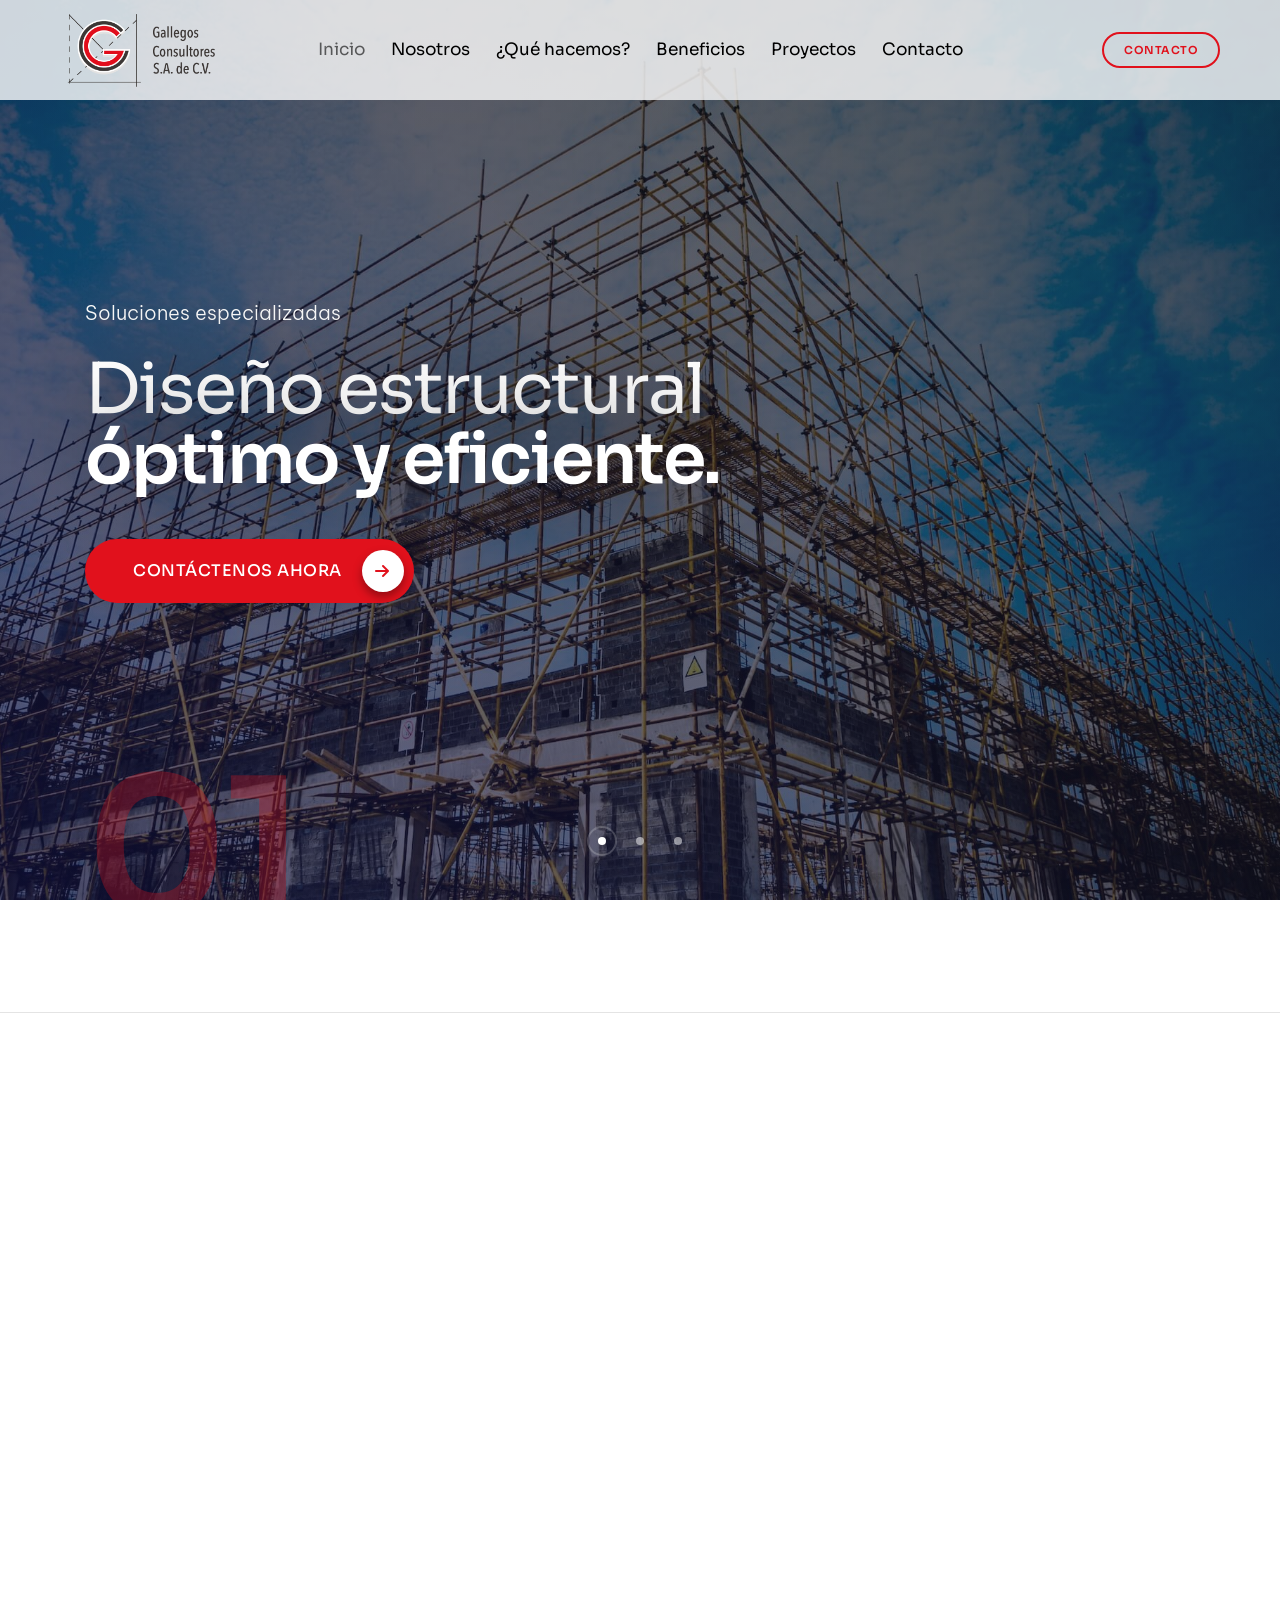
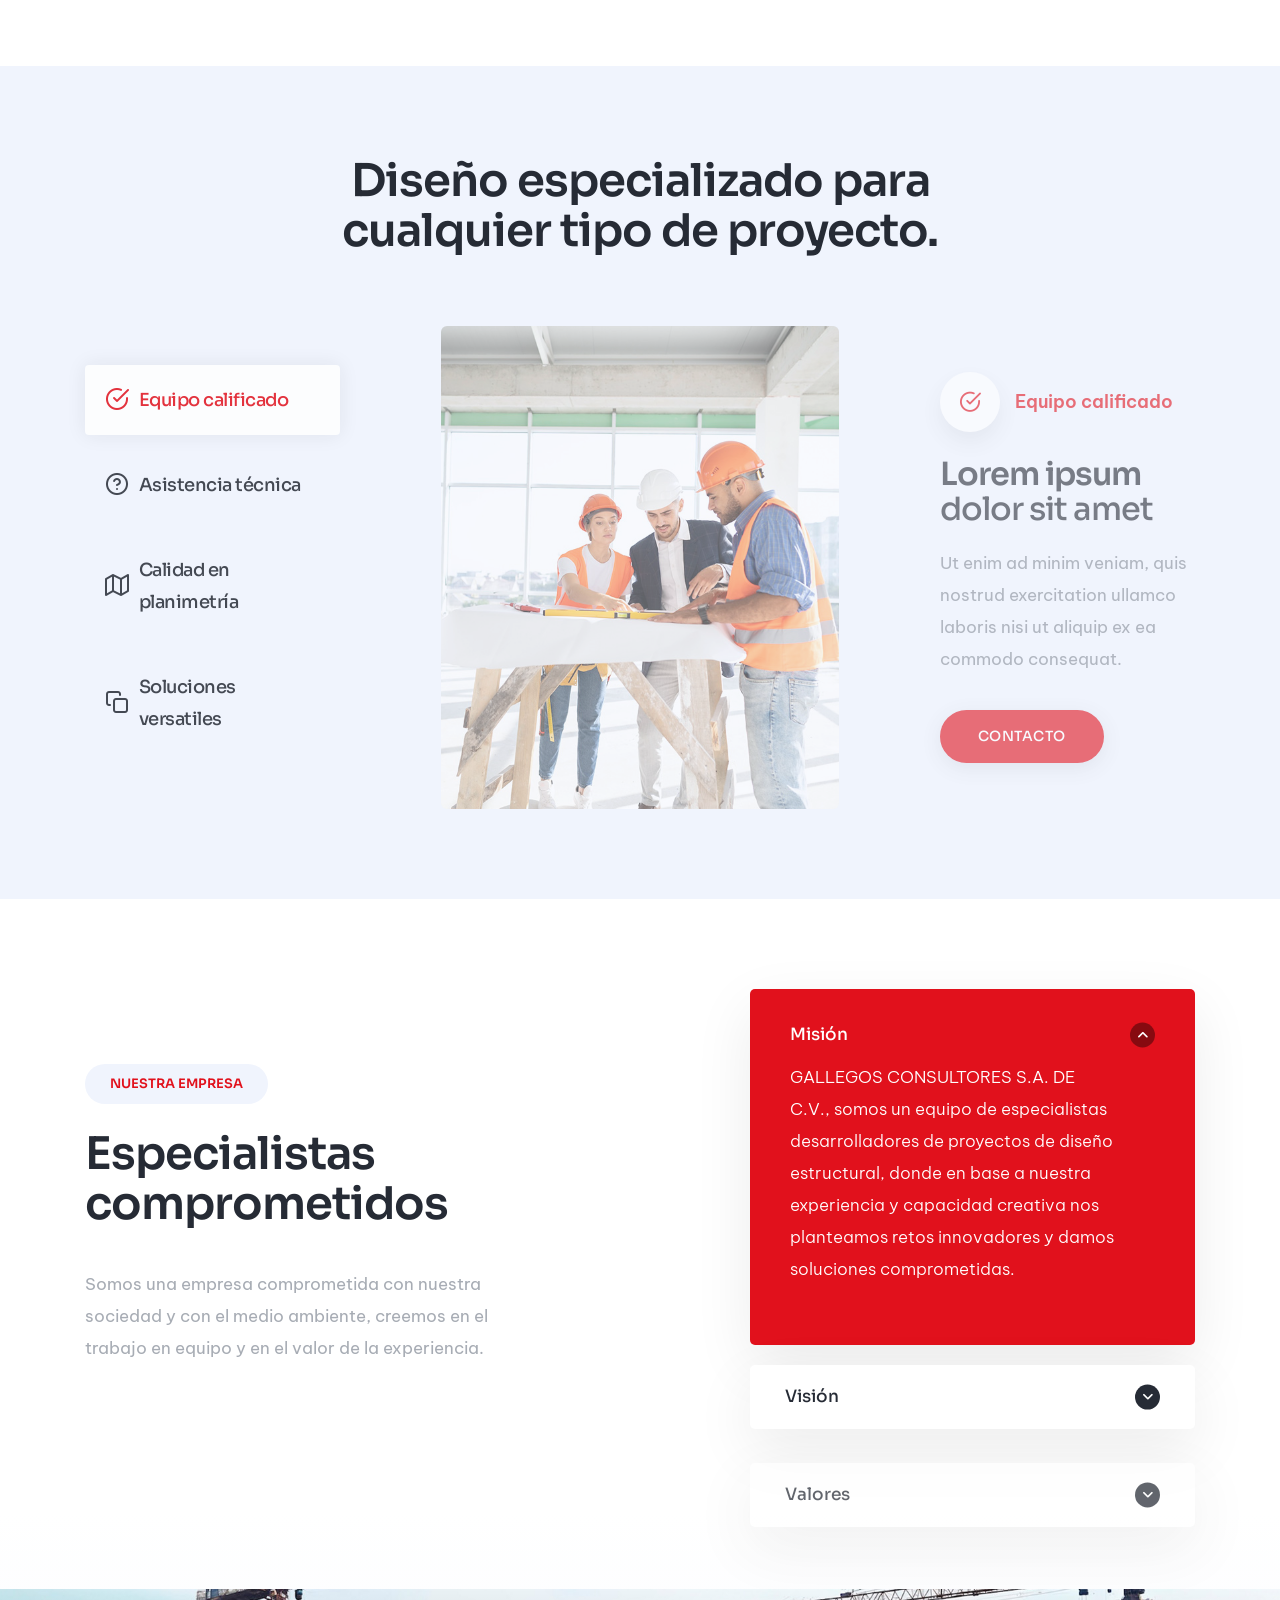
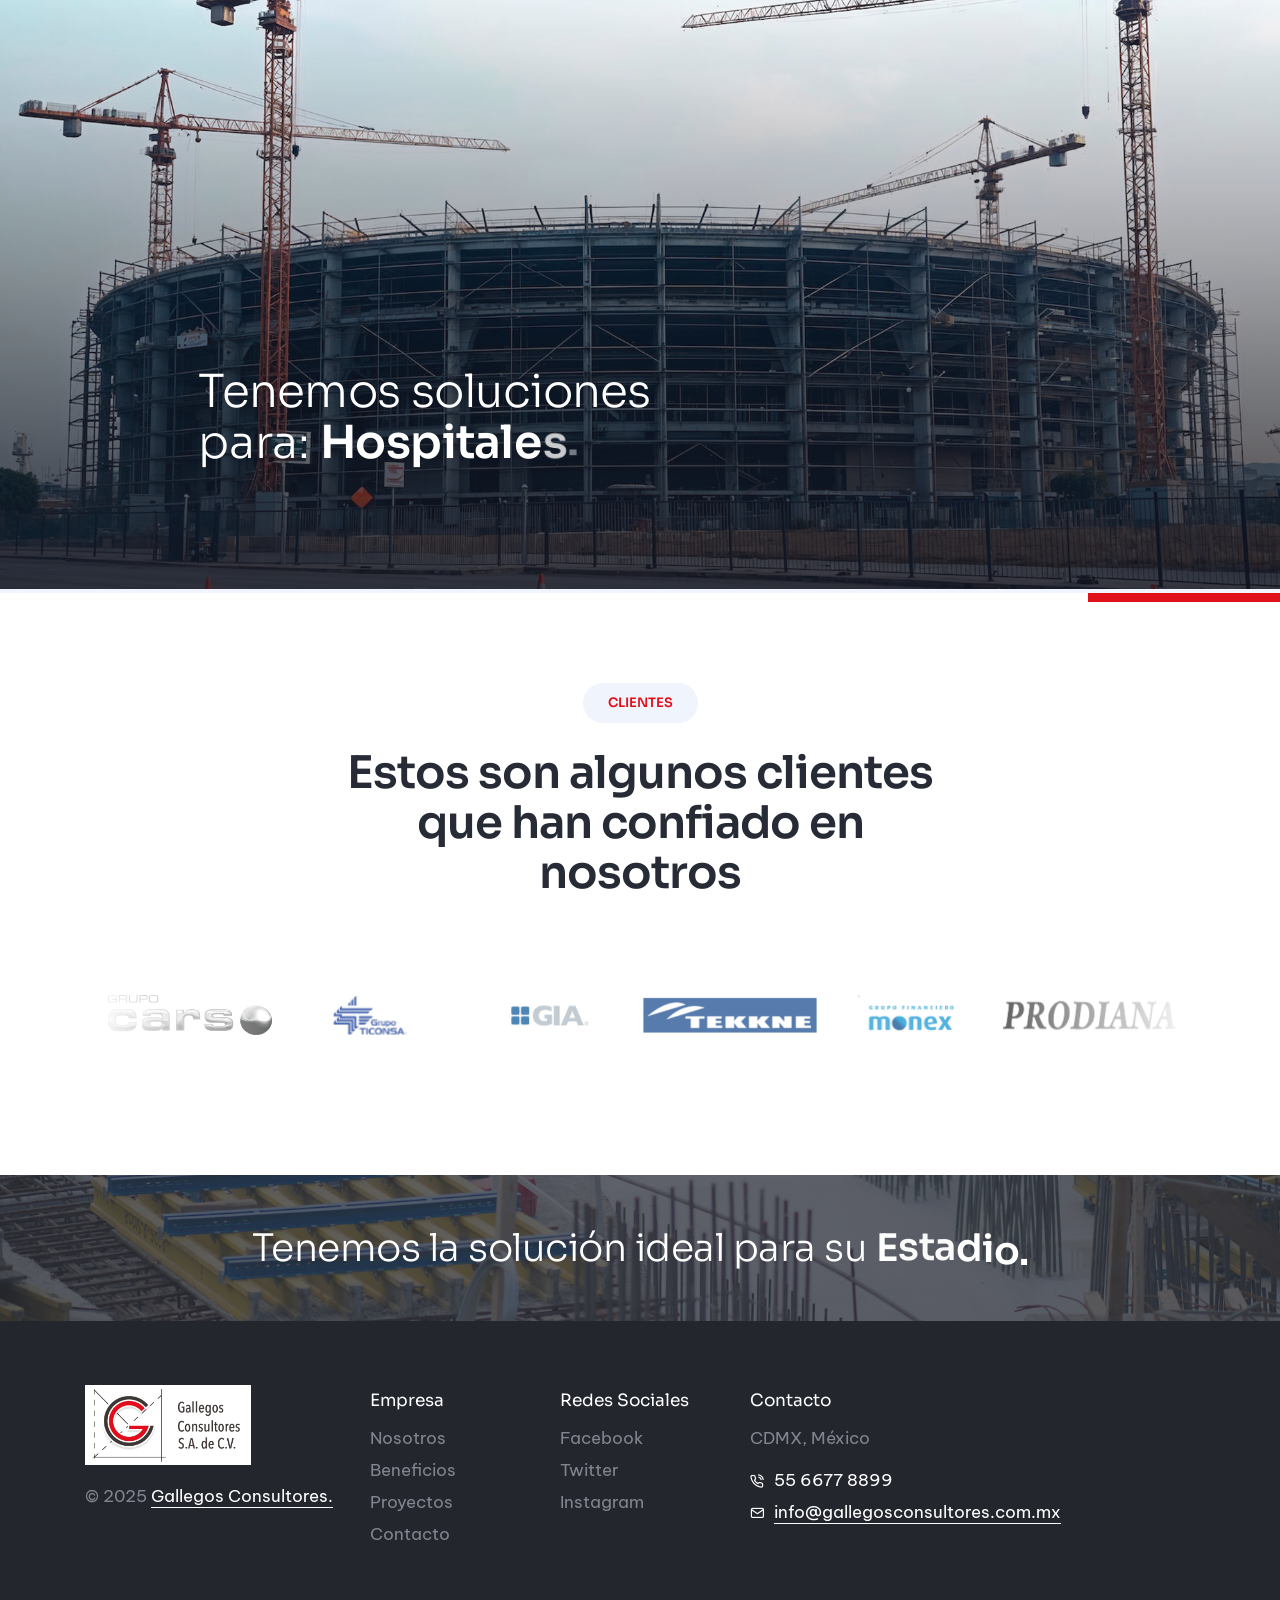
==== commit 107e3cd1: "2025-04-07" ====
--- a/index.html
+++ b/index.html
@@ -1,2909 +1,827 @@
 ﻿<!doctype html>
 <html class="no-js" lang="en">
-    <head>
-        <!-- title -->
-        <title>Crafto - The Multipurpose HTML5 Template</title>
-        <meta charset="utf-8">
-        <meta http-equiv="X-UA-Compatible" content="IE=edge" />
-        <meta name="viewport" content="width=device-width,initial-scale=1.0" />
-        <meta name="author" content="ThemeZaa">
-        <!-- description -->
-        <meta name="description" content="Elevate your online presence with Crafto - a modern, versatile, multipurpose Bootstrap 5 responsive HTML5, SCSS template using highly creative 48+ ready demos.">
-        <!-- keywords -->
-        <meta name="keywords" content="creative, modern, clean, bootstrap responsive, html5, css3, portfolio, blog, agency, templates, multipurpose, one page, corporate, start-up, studio, branding, designer, freelancer, carousel, parallax, photography, personal, masonry, grid, coming soon, faq">
-        <!-- favicon -->
-        <link rel="shortcut icon" href="images/favicon.png">
-        <link rel="apple-touch-icon" href="images/apple-touch-icon-57x57.png">
-        <link rel="apple-touch-icon" sizes="72x72" href="images/apple-touch-icon-72x72.png">
-        <link rel="apple-touch-icon" sizes="114x114" href="images/apple-touch-icon-114x114.png">
-       <link rel="stylesheet" href="css/vendors.min.css"/>
-        <link rel="stylesheet" href="css/icon.min.css"/>
-        <link rel="stylesheet" href="css/style.css"/>
-        <link rel="stylesheet" href="css/responsive.css"/>
-        <link rel="stylesheet" href="demos/landing-page/landing-page.css" />
-    </head>
-    <body class="landing-page" data-mobile-nav-style="classic">
-        <!-- start header -->
-        <header>
-            <!-- start navigation -->
-            <nav class="navbar navbar-expand-lg header-dark header-transparent disable-fixed header-demo" data-header-hover="dark">
-                <div class="container-fluid"> 
-                    <div class="col-auto col-lg-2 me-lg-0 me-auto">
-                        <a class="navbar-brand" href="index.html">
-                            <img src="images/logo-white.png" data-at2x="images/logo-white@2x.png" alt="" class="default-logo">
-                            <img src="images/logo-white.png" data-at2x="images/logo-white@2x.png" alt="" class="alt-logo">
-                            <img src="images/logo-white.png" data-at2x="images/logo-white@2x.png" alt="" class="mobile-logo">
-                        </a>
-                    </div>
-                    <div class="col-auto col-lg-8 menu-order position-static">
-                        <button class="navbar-toggler float-start" type="button" data-bs-toggle="collapse" data-bs-target="#navbarNav" aria-controls="navbarNav" aria-label="Toggle navigation">
-                            <span class="navbar-toggler-line"></span>
-                            <span class="navbar-toggler-line"></span>
-                            <span class="navbar-toggler-line"></span>
-                            <span class="navbar-toggler-line"></span>
-                        </button>
-                        <div class="collapse navbar-collapse justify-content-center" id="navbarNav"> 
-                            <ul class="navbar-nav"> 
-                                <li class="nav-item dropdown submenu">
-                                    <a href="javascript:void(0);" class="nav-link">Pre-Built Sites (48+)</a>
-                                    <i class="fa-solid fa-angle-down dropdown-toggle" id="navbarDropdownMenuLink1" role="button" data-bs-toggle="dropdown" aria-expanded="false"></i>
-                                    <div class="dropdown-menu submenu-content background-position-center cover-background" aria-labelledby="navbarDropdownMenuLink1" style="background-image: url(images/pre-built-sites-bg-dark-landing.jpg)"> 
-                                        <div class="d-lg-flex mega-menu m-auto">
-                                            <ul class="col">
-                                                <li><a href="demo-corporate.html" target="_blank">Corporate<span class="label bg-solitude-blue text-cornflower-blue border-radius-26px">Trendy</span></a></li>
-                                                <li><a href="demo-marketing.html" target="_blank">Marketing</a></li>
-                                                <li><a href="demo-accounting.html" target="_blank">Accounting<span class="label bg-light-red text-red border-radius-26px">Classic</span></a></li>
-                                                <li><a href="demo-beauty-salon.html" target="_blank">Beauty Salon</a></li>
-                                                <li><a href="demo-architecture.html" target="_blank">Architecture</a></li>
-                                                <li><a href="demo-ebook.html" target="_blank">eBook</a></li>
-                                                <li><a href="demo-seo-agency.html" target="_blank">SEO Agency</a></li>
-                                                <li><a href="demo-hosting.html" target="_blank">Hosting</a></li>
-                                                <li><a href="demo-consulting.html" target="_blank">Consulting</a></li>
-                                                <li><a href="demo-business.html" target="_blank">Business</a></li>
-                                                <li><a href="demo-interactive-portfolio.html" target="_blank">Interactive Portfolio</a></li>
-                                                <li><a href="demo-spa-salon.html" target="_blank">Spa Salon<span class="label bg-light-majorelle-blue text-majorelle-blue border-radius-26px">Clean</span></a></li>
-                                            </ul>
-                                            <ul class="col">
-                                                <li><a href="demo-branding-agency.html" target="_blank">Branding Agency<span class="label bg-white-ice text-jade border-radius-26px">New</span></a></li>
-                                                <li><a href="demo-elearning.html" target="_blank">eLearning</a></li>
-                                                <li><a href="demo-it-business.html" target="_blank">IT Business<span class="label bg-light-majorelle-blue text-majorelle-blue border-radius-26px">Modern</span></a></li>
-                                                <li><a href="demo-barber.html" target="_blank">Barber</a></li>
-                                                <li><a href="demo-hotel-and-resort.html" target="_blank">Hotel & Resort</a></li>
-                                                <li><a href="demo-real-estate.html" target="_blank">Real Estate</a></li>
-                                                <li><a href="demo-jewellery-store.html" target="_blank">Jewellery Store</a></li>
-                                                <li><a href="demo-travel-agency.html" target="_blank">Travel Agency</a></li>
-                                                <li><a href="demo-gym-and-fitness.html" target="_blank">Gym & Fitness</a></li>  
-                                                <li><a href="demo-design-agency.html" target="_blank">Design Agency<span class="label bg-light-red text-red border-radius-26px">Creative</span></a></li> 
-                                                <li><a href="demo-photography.html" target="_blank">Photography</a></li>
-                                                <li><a href="demo-pizza-parlor.html" target="_blank">Pizza Parlor</a></li>
-                                            </ul>
-                                            <ul class="col"> 
-                                                <li><a href="demo-restaurant.html" target="_blank">Restaurant<span class="label bg-light-red text-red border-radius-26px">Hot</span></a></li>
-                                                <li><a href="demo-scattered-portfolio.html" target="_blank">Scattered Portfolio</a></li>
-                                                <li><a href="demo-data-analysis.html" target="_blank">Data Analysis</a></li>
-                                                <li><a href="demo-medical.html" target="_blank">Medical</a></li>
-                                                <li><a href="demo-horizontal-portfolio.html" target="_blank">Horizontal Portfolio</a></li>
-                                                <li><a href="demo-product-showcase.html" target="_blank">Product Showcase<span class="label bg-solitude-blue text-cornflower-blue border-radius-26px">Trendy</span></a></li>
-                                                <li><a href="demo-finance.html" target="_blank">Finance</a></li>
-                                                <li><a href="demo-fashion-store.html" target="_blank">Fashion Store</a></li>
-                                                <li><a href="demo-music-onepage.html" target="_blank">Music</a></li>
-                                                <li><a href="demo-vertical-portfolio.html" target="_blank">Vertical Portfolio</a></li>
-                                                <li><a href="demo-freelancer.html" target="_blank">Freelancer<span class="label bg-light-majorelle-blue text-majorelle-blue border-radius-26px">Clean</span></a></li>
-                                                <li><a href="demo-charity.html" target="_blank">Charity</a></li>
-                                            </ul>
-                                            <ul class="col"> 
-                                                <li><a href="demo-digital-agency.html" target="_blank">Digital Agency</a></li>
-                                                <li><a href="demo-web-agency.html" target="_blank">Web Agency<span class="label bg-white-ice text-jade border-radius-26px">Creative</span></a></li>
-                                                <li><a href="demo-yoga-and-meditation.html" target="_blank">Yoga & Meditation</a></li>
-                                                <li><a href="demo-startup.html" target="_blank">Startup</a></li>
-                                                <li><a href="demo-application.html" target="_blank">Application<span class="label bg-light-majorelle-blue text-majorelle-blue border-radius-26px">New</span></a></li>
-                                                <li><a href="demo-lawyer.html" target="_blank">Lawyer</a></li>
-                                                <li><a href="demo-conference.html" target="_blank">Conference</a></li>
-                                                <li><a href="demo-minimal-portfolio.html" target="_blank">Minimal Portfolio<span class="label bg-light-red text-red border-radius-26px">Hot</span></a></li> 
-                                                <li><a href="demo-decor-store.html" target="_blank">Decor Store</a></li>  
-                                                <li><a href="demo-magazine.html" target="_blank">Magazine</a></li>
-                                                <li><a href="demo-blogger.html" target="_blank">Blogger</a></li>
-                                                <li><a href="demo-wedding-invitation.html" target="_blank">Wedding Invitation</a></li>
-                                            </ul>
-                                        </div> 
-                                    </div> 
-                                </li>
-                                <li class="nav-item dropdown submenu">
-                                    <a href="javascript:void(0);" class="nav-link">Pages</a>
-                                    <i class="fa-solid fa-angle-down dropdown-toggle" id="navbarDropdownMenuLink2" role="button" data-bs-toggle="dropdown" aria-expanded="false"></i>
-                                    <div class="dropdown-menu submenu-content" aria-labelledby="navbarDropdownMenuLink2"> 
-                                        <div class="d-lg-flex mega-menu m-auto">
-                                            <ul class="col">
-                                                <li class="sub-title">About Pages</li>
-                                                <li><a href="demo-branding-agency-about.html" target="_blank">About - Branding<span class="label bg-light-red text-red border-radius-26px">Hot</span></a></li>
-                                                <li><a href="demo-restaurant-about.html" target="_blank">About - Restaurant</a></li>
-                                                <li><a href="demo-minimal-portfolio-about.html" target="_blank">About - Minimal</a></li>
-                                                <li><a href="demo-accounting-company.html" target="_blank">About - Accounting</a></li>
-                                                <li><a href="demo-architecture-about.html" target="_blank">About - Architecture</a></li>
-                                                <li><a href="demo-digital-agency-about.html" target="_blank">About - Digital</a></li>
-                                                <li><a href="demo-photography-about.html" target="_blank">About - Photography</a></li>
-                                                <li><a href="demo-design-agency-about.html" target="_blank">About - Agency</a></li>
-                                                <li><a href="demo-marketing-about.html" target="_blank">About - Marketing<span class="label bg-white-ice text-jade border-radius-26px">New</span></a></li>
-                                                <li><a href="demo-scattered-portfolio-about.html" target="_blank">About - Scattered</a></li>
-                                                <li><a href="demo-medical-about.html" target="_blank">About - Medical</a></li>
-                                                <li><a href="demo-web-agency-about.html" target="_blank">About - Web<span class="label bg-light-red text-red border-radius-26px">Hot</span></a></li>
-                                                <li><a href="demo-startup-who-we-are.html" target="_blank">About - Startup</a></li>
-                                                <li><a href="demo-hotel-and-resort-about-us.html" target="_blank">About - Hotel</a></li>
-                                                <li><a href="demo-elearning-about.html" target="_blank">About - eLearning<span class="label bg-solitude-blue text-cornflower-blue border-radius-26px">New</span></a></li>
-                                            </ul>
-                                            <ul class="col">
-                                                <li class="sub-title">Services Pages</li>
-                                                <li><a href="demo-accounting-services.html" target="_blank">Services - Accounting</a></li>
-                                                <li><a href="demo-marketing-services.html" target="_blank">Services - Marketing</a></li>
-                                                <li><a href="demo-branding-agency-services.html" target="_blank">Services - Branding<span class="label bg-solitude-blue text-cornflower-blue border-radius-26px">New</span></a></li>
-                                                <li><a href="demo-minimal-portfolio-expertise.html" target="_blank">Services - Minimal</a></li>
-                                                <li><a href="demo-web-agency-expertise.html" target="_blank">Services - Web</a></li>
-                                                <li><a href="demo-architecture-services.html" target="_blank">Services - Architecture</a></li>
-                                                <li><a href="demo-digital-agency-expertise.html" target="_blank">Services - Digital</a></li> 
-                                                <li><a href="demo-startup-services.html" target="_blank">Services - Startup</a></li> 
-                                                <li><a href="demo-scattered-portfolio-expertise.html" target="_blank">Services - Scattered</a></li> 
-                                                <li><a href="demo-lawyer-practice-areas.html" target="_blank">Services - Lawyer</a></li> 
-                                                <li><a href="demo-corporate-services.html" target="_blank">Services - Corporate<span class="label bg-white-ice text-jade border-radius-26px">New</span></a></li> 
-                                                <li><a href="demo-data-analysis-what-we-do.html" target="_blank">Services - Data Analysis</a></li> 
-                                                <li><a href="demo-marketing-services-details.html" target="_blank">Single – Marketing</a></li> 
-                                                <li><a href="demo-accounting-services-details.html" target="_blank">Single – Accounting</a></li> 
-                                                <li><a href="demo-branding-agency-services-detail.html" target="_blank">Single - Branding<span class="label bg-light-red text-red border-radius-26px">Hot</span></a></li> 
-                                            </ul>
-                                            <ul class="col">
-                                                <li class="sub-title">Contact Pages</li>
-                                                <li><a href="demo-scattered-portfolio-contact.html" target="_blank">Contact - Scattered</a></li>
-                                                <li><a href="demo-branding-agency-contact.html" target="_blank">Contact - Branding<span class="label bg-solitude-blue text-cornflower-blue border-radius-26px">New</span></a></li>
-                                                <li><a href="demo-photography-contact.html" target="_blank">Contact - Photography</a></li>
-                                                <li><a href="demo-hotel-and-resort-contact.html" target="_blank">Contact - Hotel</a></li>
-                                                <li><a href="demo-spa-salon-contact.html" target="_blank">Contact - Spa</a></li>
-                                                <li><a href="demo-it-business-contact.html" target="_blank">Contact - IT Business<span class="label bg-light-red text-red border-radius-26px">Hot</span></a></li>
-                                                <li><a href="demo-architecture-contact.html" target="_blank">Contact - Architecture</a></li>
-                                                <li><a href="demo-design-agency-contact.html" target="_blank">Contact - Agency</a></li>
-                                                <li><a href="demo-marketing-contact.html" target="_blank">Contact - Marketing</a></li>
-                                                <li><a href="demo-horizontal-portfolio-contact.html" target="_blank">Contact - Portfolio</a></li>
-                                                <li><a href="demo-accounting-contact.html" target="_blank">Contact - Accounting</a></li>
-                                                <li><a href="demo-elearning-contact.html" target="_blank">Contact - eLearning</a></li>
-                                                <li><a href="demo-corporate-contact.html" target="_blank">Contact - Corporate</a></li>
-                                                <li><a href="demo-real-estate-contact.html" target="_blank">Contact - Real Estate</a></li>
-                                                <li><a href="demo-web-agency-contact.html" target="_blank">Contact - Web</a></li> 
-                                            </ul>
-                                            <ul class="col">
-                                                <li class="sub-title">Other Pages</li>
-                                                <li><a href="demo-corporate-pricing.html" target="_blank">Pricing - Corporate</a></li>
-                                                <li><a href="demo-hosting-pricing.html" target="_blank">Pricing - Hosting</a></li>
-                                                <li><a href="demo-data-analysis-pricing.html" target="_blank">Pricing - Data Analysis</a></li>
-                                                <li><a href="demo-marketing-pricing.html" target="_blank">Pricing - Marketing<span class="label bg-white-ice text-jade border-radius-26px">New</span></a></li>
-                                                <li><a href="demo-consulting-process.html" target="_blank">Process - Consulting</a></li>
-                                                <li><a href="demo-accounting-process.html" target="_blank">Process - Accounting</a></li>
-                                                <li><a href="demo-startup-clients.html" target="_blank">Clients - Startup</a></li>
-                                                <li><a href="demo-business-clients.html" target="_blank">Clients - Business</a></li>
-                                                <li><a href="demo-corporate-customer-stories.html" target="_blank">Testimonials - Corporate</a></li>
-                                                <li><a href="demo-data-analysis-testimonials.html" target="_blank">Reviews - Data Analysis</a></li>
-                                                <li><a href="demo-finance-team.html" target="_blank">Team - Finance</a></li>
-                                                <li><a href="demo-marketing-team.html" target="_blank">Team - Marketing</a></li>
-                                                <li><a href="demo-web-agency-people.html" target="_blank">Team - Web<span class="label bg-light-red text-red border-radius-26px">Hot</span></a></li>
-                                                <li><a href="demo-restaurant-chefs.html" target="_blank">Chefs - Restaurant</a></li>
-                                                <li><a href="demo-pizza-parlor-chefs.html" target="_blank">Chefs - Pizza Parlor</a></li> 
-                                            </ul>
-                                            <ul class="col">
-                                                <li class="sub-title">Other Pages</li>
-                                                <li><a href="demo-real-estate-agents.html" target="_blank">Agents - Real Estate</a></li>
-                                                <li><a href="demo-elearning-instructors.html" target="_blank">Instructors - eLearning</a></li>
-                                                <li><a href="demo-hotel-and-resort-amenities.html" target="_blank">Amenities - Hotel</a></li>
-                                                <li><a href="demo-medical-timetable.html" target="_blank">Timetable - Medical</a></li>
-                                                <li><a href="demo-photography-award.html" target="_blank">Award - Photography</a></li>
-                                                <li><a href="demo-decor-store-faq.html" target="_blank">FAQ - Decor Store</a></li> 
-                                                <li><a href="demo-charity-causes.html" target="_blank">Causes - Charity</a></li> 
-                                                <li><a href="demo-restaurant-menu.html" target="_blank">Menu - Restaurant</a></li> 
-                                                <li><a href="demo-hotel-and-resort-bistro.html" target="_blank">Menu - Hotel<span class="label bg-solitude-blue text-cornflower-blue border-radius-26px">New</span></a></li> 
-                                                <li><a href="demo-pizza-parlor-menu.html" target="_blank">Menu - Pizza</a></li> 
-                                                <li><a href="demo-application-features.html" target="_blank">Features - Application</a></li> 
-                                                <li><a href="404.html">Error 404</a></li> 
-                                                <li><a href="search-result.html">Search Results</a></li> 
-                                                <li><a href="maintenance.html">Maintenance</a></li> 
-                                                <li><a href="coming-soon.html">Coming Soon</a></li>
-                                            </ul>
-                                        </div> 
-                                    </div>
-                                </li>
-                                <li class="nav-item dropdown simple-dropdown">
-                                    <a href="javascript:void(0);" class="nav-link">Portfolio</a>
-                                    <i class="fa-solid fa-angle-down dropdown-toggle" id="navbarDropdownMenuLink3" role="button" data-bs-toggle="dropdown" aria-expanded="false"></i>
-                                    <ul class="dropdown-menu" aria-labelledby="navbarDropdownMenuLink3"> 
-                                        <li class="dropdown">
-                                            <a href="javascript:void(0);">Portfolio Classic<i class="fa-solid fa-angle-right"></i></a>
-                                            <ul class="dropdown-menu"> 
-                                                <li><a href="portfolio-classic-two-column.html">Classic 2 Column</a></li>
-                                                <li><a href="portfolio-classic-three-column.html">Classic 3 Column</a></li>
-                                                <li><a href="portfolio-classic-four-column.html">Classic 4 Column</a></li>
-                                                <li><a href="portfolio-classic-masonry.html">Classic Masonry</a></li>
-                                                <li><a href="portfolio-classic-metro.html">Classic Metro</a></li>
-                                            </ul>
-                                        </li>
-                                        <li class="dropdown">
-                                            <a href="javascript:void(0);">Portfolio Boxed<i class="fa-solid fa-angle-right"></i></a>
-                                            <ul class="dropdown-menu"> 
-                                                <li><a href="portfolio-boxed-two-column.html">Boxed 2 Column</a></li>
-                                                <li><a href="portfolio-boxed-three-column.html">Boxed 3 Column</a></li>
-                                                <li><a href="portfolio-boxed-four-column.html">Boxed 4 Column</a></li>
-                                                <li><a href="portfolio-boxed-masonry.html">Boxed Masonry</a></li>
-                                                <li><a href="portfolio-boxed-metro.html">Boxed Metro</a></li>
-                                            </ul>
-                                        </li>
-                                        <li class="dropdown">
-                                            <a href="javascript:void(0);">Portfolio Transform<i class="fa-solid fa-angle-right"></i></a>
-                                            <ul class="dropdown-menu"> 
-                                                <li><a href="portfolio-transform-two-column.html">Transform 2 Column</a></li>
-                                                <li><a href="portfolio-transform-three-column.html">Transform 3 Column</a></li>
-                                                <li><a href="portfolio-transform-four-column.html">Transform 4 Column</a></li>
-                                                <li><a href="portfolio-transform-masonry.html">Transform Masonry</a></li>
-                                                <li><a href="portfolio-transform-metro.html">Transform Metro</a></li>
-                                            </ul>
-                                        </li>
-                                        <li class="dropdown">
-                                            <a href="javascript:void(0);">Portfolio Creative<i class="fa-solid fa-angle-right"></i></a>
-                                            <ul class="dropdown-menu"> 
-                                                <li><a href="portfolio-creative-two-column.html">Creative 2 Column</a></li>
-                                                <li><a href="portfolio-creative-three-column.html">Creative 3 Column</a></li>
-                                                <li><a href="portfolio-creative-four-column.html">Creative 4 Column</a></li>
-                                                <li><a href="portfolio-creative-masonry.html">Creative Masonry</a></li>
-                                                <li><a href="portfolio-creative-metro.html">Creative Metro</a></li>
-                                            </ul>
-                                        </li>
-                                        <li class="dropdown">
-                                            <a href="javascript:void(0);">Portfolio Attractive<i class="fa-solid fa-angle-right"></i></a>
-                                            <ul class="dropdown-menu"> 
-                                                <li><a href="portfolio-attractive-two-column.html">Attractive 2 Column</a></li>
-                                                <li><a href="portfolio-attractive-three-column.html">Attractive 3 Column</a></li>
-                                                <li><a href="portfolio-attractive-four-column.html">Attractive 4 Column</a></li>
-                                                <li><a href="portfolio-attractive-masonry.html">Attractive Masonry</a></li>
-                                                <li><a href="portfolio-attractive-metro.html">Attractive Metro</a></li>
-                                            </ul>
-                                        </li>
-                                        <li class="dropdown">
-                                            <a href="javascript:void(0);">Portfolio Clean<i class="fa-solid fa-angle-right"></i></a>
-                                            <ul class="dropdown-menu"> 
-                                                <li><a href="portfolio-clean-two-column.html">Clean 2 Column</a></li>
-                                                <li><a href="portfolio-clean-three-column.html">Clean 3 Column</a></li>
-                                                <li><a href="portfolio-clean-four-column.html">Clean 4 Column</a></li>
-                                                <li><a href="portfolio-clean-masonry.html">Clean Masonry</a></li>
-                                                <li><a href="portfolio-clean-metro.html">Clean Metro</a></li>
-                                            </ul>
-                                        </li> 
-                                        <li class="dropdown">
-                                            <a href="javascript:void(0);">Portfolio Simple<i class="fa-solid fa-angle-right"></i></a>
-                                            <ul class="dropdown-menu"> 
-                                                <li><a href="portfolio-simple-two-column.html">Simple 2 Column</a></li>
-                                                <li><a href="portfolio-simple-three-column.html">Simple 3 Column</a></li>
-                                                <li><a href="portfolio-simple-four-column.html">Simple 4 Column</a></li>
-                                                <li><a href="portfolio-simple-masonry.html">Simple Masonry</a></li>
-                                                <li><a href="portfolio-simple-metro.html">Simple Metro</a></li>
-                                            </ul>
-                                        </li> 
-                                        <li class="dropdown">
-                                            <a href="javascript:void(0);">Portfolio Modern<i class="fa-solid fa-angle-right"></i></a>
-                                            <ul class="dropdown-menu"> 
-                                                <li><a href="portfolio-modern-two-column.html">Modern 2 Column</a></li>
-                                                <li><a href="portfolio-modern-three-column.html">Modern 3 Column</a></li>
-                                                <li><a href="portfolio-modern-four-column.html">Modern 4 Column</a></li>
-                                                <li><a href="portfolio-modern-masonry.html">Modern Masonry</a></li>
-                                                <li><a href="portfolio-modern-metro.html">Modern Metro</a></li>
-                                            </ul>
-                                        </li>
-                                        <li class="dropdown">
-                                            <a href="javascript:void(0);">Portfolio Other<i class="fa-solid fa-angle-right"></i></a>
-                                            <ul class="dropdown-menu"> 
-                                                <li><a href="portfolio-slider.html">Portfolio Slider</a></li>
-                                                <li><a href="portfolio-parallax.html">Portfolio Parallax</a></li>
-                                                <li><a href="portfolio-justified-gallery.html">Justified Gallery</a></li> 
-                                            </ul>
-                                        </li> 
-                                        <li class="dropdown">
-                                            <a href="javascript:void(0);">Single Project<i class="fa-solid fa-angle-right"></i></a>
-                                            <ul class="dropdown-menu"> 
-                                                <li><a href="demo-digital-agency-single-project-minimal.html" target="_blank">Single - Minimal</a></li>
-                                                <li><a href="demo-branding-agency-single-project-slider.html" target="_blank">Single - Slider</a></li>
-                                                <li><a href="demo-architecture-single-project-gallery.html" target="_blank">Single - Gallery</a></li>
-                                                <li><a href="demo-interactive-portfolio-single-project-modern.html" target="_blank">Single - Modern</a></li>
-                                                <li><a href="demo-design-agency-single-project-simple.html" target="_blank">Single - Simple</a></li>
-                                                <li><a href="demo-web-agency-single-project-creative.html" target="_blank">Single - Creative</a></li>
-                                            </ul>
-                                        </li>
-                                    </ul>
-                                </li> 
-                                <li class="nav-item dropdown simple-dropdown">
-                                    <a href="javascript:void(0);" class="nav-link">Blog</a>
-                                    <i class="fa-solid fa-angle-down dropdown-toggle" id="navbarDropdownMenuLink6" role="button" data-bs-toggle="dropdown" aria-expanded="false"></i>
-                                    <ul class="dropdown-menu" aria-labelledby="navbarDropdownMenuLink6"> 
-                                        <li class="dropdown"><a href="blog-grid.html">Blog Grid</a></li>
-                                        <li class="dropdown"><a href="blog-classic.html">Blog Classic</a></li>
-                                        <li class="dropdown"><a href="blog-metro.html">Blog Metro</a></li>
-                                        <li class="dropdown"><a href="blog-masonry.html">Blog Masonry</a></li>
-                                        <li class="dropdown"><a href="blog-simple.html">Blog Simple</a></li>
-                                        <li class="dropdown"><a href="blog-date.html">Blog Date</a></li>
-                                        <li class="dropdown"><a href="blog-only-text.html">Blog Only Text</a></li>
-                                        <li class="dropdown"><a href="blog-side-image.html">Blog Side Image</a></li>
-                                        <li class="dropdown"><a href="blog-modern.html">Blog Modern</a></li>
-                                        <li class="dropdown"><a href="blog-standard.html">Blog Standard</a></li>
-                                        <li class="dropdown">
-                                            <a href="javascript:void(0);">Single Post<i class="fa-solid fa-angle-right"></i></a>
-                                            <ul class="dropdown-menu"> 
-                                                <li><a href="demo-business-blog-single-modern.html" target="_blank">Single - Modern</a></li>
-                                                <li><a href="demo-elearning-blog-single-simple.html" target="_blank">Single - Simple</a></li>
-                                                <li><a href="demo-web-agency-blog-single-creative.html" target="_blank">Single - Creative</a></li>
-                                                <li><a href="demo-blogger-blog-single-classic.html" target="_blank">Single - Classic</a></li>
-                                                <li><a href="demo-architecture-blog-single-clean.html" target="_blank">Single - Clean</a></li> 
-                                            </ul>
-                                        </li>
-                                        <li class="dropdown">
-                                            <a href="javascript:void(0);">Post Type<i class="fa-solid fa-angle-right"></i></a>
-                                            <ul class="dropdown-menu"> 
-                                                <li><a href="blog-post-type-standard.html">Post - Standard</a></li>
-                                                <li><a href="blog-post-type-gallery.html">Post - Gallery</a></li>
-                                                <li><a href="blog-post-type-slider.html">Post - Slider</a></li>
-                                                <li><a href="blog-post-type-audio.html">Post - Audio</a></li>
-                                                <li><a href="blog-post-type-video.html">Post - Video</a></li>
-                                                <li><a href="blog-post-type-blockquote.html">Post - Blockquote</a></li>
-                                            </ul>
-                                        </li>
-                                    </ul> 
-                                </li>
-                                <li class="nav-item dropdown submenu">
-                                    <a href="javascript:void(0);" class="nav-link">Shop</a>
-                                    <i class="fa-solid fa-angle-down dropdown-toggle" id="navbarDropdownMenuLink7" role="button" data-bs-toggle="dropdown" aria-expanded="false"></i>
-                                    <div class="dropdown-menu submenu-content" aria-labelledby="navbarDropdownMenuLink7"> 
-                                        <div class="d-lg-flex mega-menu m-auto">
-                                            <ul class="col">  
-                                                <li class="sub-title">Shop Layout</li>
-                                                <li><a href="demo-fashion-store-shop.html" target="_blank">Left Sidebar</a></li>
-                                                <li><a href="demo-fashion-store-right-sidebar.html" target="_blank">Right Sidebar</a></li>
-                                                <li><a href="demo-fashion-store-no-sidebar.html" target="_blank">No Sidebar</a></li>
-                                                <li><a href="demo-decor-store-collections.html" target="_blank">Collections - Style 01</a></li>
-                                                <li><a href="demo-jewellery-store-categories.html" target="_blank">Collections - Style 02</a></li>
-                                                <li><a href="demo-fashion-store-collection.html" target="_blank">Collections - Style 03</a></li>
-                                                <li><a href="demo-fashion-store-single-product.html" target="_blank">Single Product - Thumb Left</a></li> 
-                                                <li><a href="demo-decor-store-single-product.html" target="_blank">Single Product - Thumb Bottom</a></li>
-                                            </ul>
-                                            <ul class="col">  
-                                                <li class="sub-title">Utility Pages</li>
-                                                <li><a href="demo-decor-store-cart.html" target="_blank">Shopping Cart</a></li>
-                                                <li><a href="demo-decor-store-checkout.html" target="_blank">Checkout</a></li>
-                                                <li><a href="demo-decor-store-account.html" target="_blank">Login / Register</a></li> 
-                                                <li><a href="demo-decor-store-faq.html" target="_blank">Help Center</a></li>
-                                                <li><a href="demo-fashion-store-wishlist.html" target="_blank">Wishlist</a></li>
-                                            </ul>
-                                            <ul class="col">  
-                                                <li class="sub-title"><a href="#" class="p-0"><img src="images/banner-02-dark-landing.jpg" alt=""/></a></li> 
-                                            </ul>
-                                            <ul class="col">  
-                                                <li class="sub-title"><a href="#" class="p-0"><img src="images/banner-01-dark-landing.jpg" alt=""/></a></li> 
-                                            </ul>
-                                        </div> 
-                                    </div>
-                                </li>
-                                <li class="nav-item dropdown submenu">
-                                    <a href="javascript:void(0);" class="nav-link">Elements</a>
-                                    <i class="fa-solid fa-angle-down dropdown-toggle" id="navbarDropdownMenuLink4" role="button" data-bs-toggle="dropdown" aria-expanded="false"></i>
-                                    <div class="dropdown-menu submenu-content" aria-labelledby="navbarDropdownMenuLink4"> 
-                                        <div class="d-lg-flex mega-menu m-auto">
-                                            <ul class="col">
-                                                <li><a href="element-accordion.html">Accordion</a></li>
-                                                <li><a href="element-buttons.html">Button</a></li> 
-                                                <li><a href="element-team.html">Team</a></li>
-                                                <li><a href="element-testimonials.html">Testimonials<span class="label bg-white-ice text-jade border-radius-26px">New</span></a></li>
-                                                <li><a href="element-clients.html">Clients</a></li>
-                                                <li><a href="element-review.html">Review</a></li>
-                                                <li><a href="element-subscribe.html">Subscribe</a></li>
-                                                <li><a href="element-call-to-action.html">Call to Action</a></li>
-                                                <li><a href="element-tab.html">Tab<span class="label bg-light-red text-red border-radius-26px">Hot</span></a></li>
-                                                <li><a href="element-google-map.html">Google Map<span class="label bg-solitude-blue text-cornflower-blue border-radius-26px">New</span></a></li>
-                                                <li><a href="element-contact-form.html">Contact Form</a></li>
-                                                <li><a href="element-columns.html">Columns</a></li>
-                                                <li><a href="element-alert-boxes.html">Alert Boxes</a></li>
-                                                <li><a href="element-image-gallery.html">Image Gallery</a></li> 
-                                            </ul>
-                                            <ul class="col">
-                                                <li><a href="element-progress-bar.html">Progress Bar</a></li>
-                                                <li><a href="element-process-step.html">Process Step<span class="label bg-white-ice text-jade border-radius-26px">New</span></a></li>
-                                                <li><a href="element-icon-with-text.html">Icon with Text<span class="label bg-light-red text-red border-radius-26px">Hot</span></a></li>
-                                                <li><a href="element-shape-dividers.html">Shape Dividers</a></li>
-                                                <li><a href="element-counters.html">Counters</a></li>
-                                                <li><a href="element-countdown.html">Countdown</a></li>
-                                                <li><a href="element-fancy-text-box.html">Fancy Text Box</a></li> 
-                                                <li><a href="element-heading.html">Heading</a></li>
-                                                <li><a href="element-dropcaps.html">Dropcaps</a></li>
-                                                <li><a href="element-blockquote.html">Blockquote</a></li>
-                                                <li><a href="element-highlights.html">Highlights</a></li>
-                                                <li><a href="element-lists.html">Lists</a></li>
-                                                <li><a href="element-social-icons.html">Social Icons</a></li>
-                                                <li><a href="element-pricing-table.html">Pricing Table</a></li>
-                                            </ul>
-                                            <ul class="col"> 
-                                                <li><a href="element-interactive-banners.html">Interactive Banners</a></li>
-                                                <li><a href="element-services-box.html">Services Box</a></li>  
-                                                <li><a href="element-rotate-box.html">Rotate Box<span class="label bg-solitude-blue text-cornflower-blue border-radius-26px">New</span></a></li> 
-                                                <li><a href="element-instagram.html">Instagram</a></li>
-                                                <li><a href="element-parallax-scrolling.html">Parallax Scrolling</a></li>
-                                                <li><a href="element-sliding-box.html">Sliding Box<span class="label bg-white-ice text-jade border-radius-26px">New</span></a></li>
-                                                <li><a href="element-content-carousel.html">Content Carousel</a></li>
-                                                <li><a href="element-media.html">Media</a></li> 
-                                                <li><a href="element-event.html">Event</a></li> 
-                                                <li><a href="element-dividers.html">Dividers</a></li>
-                                                <li><a href="element-horizontal-list-item.html">Horizontal List Item</a></li> 
-                                                <li><a href="element-banners.html">Banners</a></li> 
-                                                <li><a href="element-carousel.html">Carousel</a></li> 
-                                                <li><a href="element-tilt-effect.html">Tilt Effect<span class="label bg-light-red text-red border-radius-26px">Hot</span></a></li> 
-                                            </ul>
-                                            <ul class="col premium-element cover-background" style="background-image: url(images/premium-elements-bg-dark.jpg)">
-                                                <li class="sub-title">Premium Elements</li>
-                                                <li><a href="element-adaptive-backgrounds.html">Adaptive Backgrounds</a></li>
-                                                <li><a href="element-sticky-column.html">Sticky Column</a></li>
-                                                <li><a href="element-3d-parallax-hover.html">3D Parallax Hover</a></li>
-                                                <li><a href="demo-restaurant.html" target="_blank">Custom Cursor</a></li>
-                                                <li><a href="element-animated-particles.html">Animated Particles</a></li>
-                                                <li><a href="element-marquee.html">Marquee</a></li>
-                                                <li><a href="element-fancy-heading.html">Fancy Heading</a></li>
-                                                <li><a href="element-fancy-images.html">Fancy Images</a></li>
-                                                <li><a href="element-scrolling-effects.html">Scrolling Effects</a></li>
-                                            </ul>
-                                        </div> 
-                                    </div> 
-                                </li>
-                                <li class="nav-item dropdown simple-dropdown">
-                                    <a href="#features" class="nav-link section-link">Features</a>
-                                </li> 
-                                <li class="nav-item dropdown simple-dropdown">
-                                    <a href="javascript:void(0);" class="nav-link">Help</a>
-                                    <i class="fa-solid fa-angle-down dropdown-toggle" id="navbarDropdownMenuLink6" role="button" data-bs-toggle="dropdown" aria-expanded="false"></i>
-                                    <ul class="dropdown-menu" aria-labelledby="navbarDropdownMenuLink6"> 
-                                        <li class="dropdown"><a href="https://craftohtml.themezaa.com/documentation/" target="_blank">Documentation</a></li>
-                                        <li class="dropdown"><a href="https://www.themezaa.com/support/" target="_blank">Submit a Ticket</a></li>
-                                        <li class="dropdown"><a href="https://www.themezaa.com/theme-customization/" target="_blank">Customization</a></li>
-                                        <li class="dropdown"><a href="mailto:info@themezaa.com">Pre-sale Question</a></li>
-                                    </ul> 
-                                </li>
-                            </ul>
-                        </div>
-                    </div>
-                    <div class="col-auto col-lg-2 text-end lg-ps-0 xs-pe-0"> 
-                        <div class="header-icon">  
-                            <div class="header-button">
-                                <a href="https://themeforest.net/user/themezaa/portfolio" target="_blank" class="btn btn-dark-gray fw-500 btn-small btn-switch-text btn-rounded text-transform-none btn-box-shadow purchase-envato">
-                                    <span>
-                                        <span class="btn-double-text" data-text="Purchase Crafto">Purchase Crafto</span>
-                                        <span><i class="feather icon-feather-shopping-cart"></i></span>
-                                    </span> 
-                                </a> 
+
+<head>
+  <title>Gallegos Consultores</title>
+  <meta charset="utf-8">
+  <meta http-equiv="X-UA-Compatible" content="IE=edge" />
+  <meta name="author" content="ThemeZaa">
+  <meta name="viewport" content="width=device-width,initial-scale=1.0" />
+  <meta name="description"
+    content="Elevate your online presence with Crafto - a modern, versatile, multipurpose Bootstrap 5 responsive HTML5, SCSS template using highly creative 48+ ready demos.">
+  <!-- favicon icon -->
+  <link rel="shortcut icon" href="images/favicon-GC.png">
+  <link rel="apple-touch-icon" href="images/apple-touch-icon-57x57.png">
+  <link rel="apple-touch-icon" sizes="72x72" href="images/apple-touch-icon-72x72.png">
+  <link rel="apple-touch-icon" sizes="114x114" href="images/apple-touch-icon-114x114.png">
+  <!-- google fonts preconnect -->
+  <link rel="preconnect" href="https://fonts.googleapis.com" crossorigin>
+  <link rel="preconnect" href="https://fonts.gstatic.com" crossorigin>
+  <!-- style sheets and font icons -->
+  <link rel="stylesheet" href="css/vendors.min.css" />
+  <link rel="stylesheet" href="css/icon.min.css" />
+  <link rel="stylesheet" href="css/style.css" />
+  <link rel="stylesheet" href="css/responsive.css" />
+  <link rel="stylesheet" href="demos/business/business.css" />
+</head>
+
+<body data-mobile-nav-style="classic">
+  <!-- start header -->
+  <header>
+    <!-- start navigation -->
+    <nav class="navbar navbar-expand-lg header-transparent bg-transparent header-reverse" data-header-hover="light">
+      <div class="container-fluid">
+        <div class="col-auto col-xxl-3 col-lg-2 me-lg-0 me-auto">
+          <a class="navbar-brand" href="index.html">
+            <img src="images/Logo-Gallegos.png" data-at2x="images/Logo-Gallegos.png" alt="" class="default-logo">
+            <img src="images/Logo-Gallegos.png" data-at2x="images/Logo-Gallegos.png" alt="" class="alt-logo">
+            <img src="images/Logo-Gallegos.png" data-at2x="images/Logo-Gallegos.png" alt="" class="mobile-logo">
+          </a>
+        </div>
+        <div class="col-auto menu-order position-static">
+          <button class="navbar-toggler float-start" type="button" data-bs-toggle="collapse" data-bs-target="#navbarNav"
+            aria-controls="navbarNav" aria-label="Toggle navigation">
+            <span class="navbar-toggler-line"></span>
+            <span class="navbar-toggler-line"></span>
+            <span class="navbar-toggler-line"></span>
+            <span class="navbar-toggler-line"></span>
+          </button>
+          <div class="collapse navbar-collapse" id="navbarNav">
+            <ul class="navbar-nav alt-font">
+              <li class="nav-item"><a href="index.html" class="nav-link">Inicio</a></li>
+              <li class="nav-item"><a href="gallegos-nosotros.html" class="nav-link">Nosotros</a></li>
+              <li class="nav-item dropdown dropdown-with-icon-style02">
+                <a href="gallegos-servicios.html" class="nav-link">¿Qué hacemos?</a>
+                <!-- <i class="fa-solid fa-angle-down dropdown-toggle" id="navbarDropdownMenuLink" role="button" data-bs-toggle="dropdown" aria-expanded="false"></i>
+                                    <ul class="dropdown-menu" aria-labelledby="navbarDropdownMenuLink"> 
+                                        <li><a href="demo-business-services-details.html"><i class="bi bi-briefcase"></i>Business planning</a></li>
+                                        <li><a href="demo-business-services-details.html"><i class="bi bi-clipboard-data"></i>Business research</a></li>
+                                        <li><a href="demo-business-services-details.html"><i class="bi bi-peace"></i>Tracking operations</a></li>
+                                        <li><a href="demo-business-services-details.html"><i class="bi bi-bar-chart-line"></i>Market research</a></li>
+                                        <li><a href="demo-business-services-details.html"><i class="bi bi-send-check"></i>Business campaign</a></li>
+                                        <li><a href="demo-business-services-details.html"><i class="bi bi-globe2"></i>Digital solutions</a></li>
+                                    </ul> -->
+              </li>
+              <li class="nav-item"><a href="#" class="nav-link">Beneficios</a></li>
+              <li class="nav-item"><a href="#" class="nav-link">Proyectos</a></li>
+              <li class="nav-item"><a href="#" class="nav-link">Contacto</a></li>
+            </ul>
+          </div>
+        </div>
+        <div class="col-auto col-xxl-3 col-lg-2 text-end d-none d-sm-flex">
+          <div class="header-icon">
+            <div class="d-none d-xxl-inline-block me-25px xxl-me-10px">
+              <div class="alt-font fs-15 xl-fs-13 widget-text fw-500"><span
+                  class="w-35px h-35px bg-base-color d-inline-block lh-36 me-10px border-radius-100px"><i
+                    class="feather icon-feather-phone me-10px"></i></span><a href="tel:1800222000"
+                  class="widget-text-phone">55 6677 8899</a></div>
+            </div>
+            <div class="header-button"><a href="#"
+                class="btn btn-very-small btn-transparent-base-color btn-rounded">Contacto</a></div>
+          </div>
+        </div>
+      </div>
+    </nav>
+    <!-- end navigation -->
+  </header>
+  <!-- end header -->
+  <!-- start section -->
+  <section class="section-dark p-0 bg-dark-gray">
+    <div
+      class="swiper lg-no-parallax magic-cursor  full-screen md-h-600px sm-h-500px ipad-top-space-margin swiper-light-pagination"
+      data-slider-options='{ "slidesPerView": 1, "loop": true, "parallax": true, "speed": 1000, "pagination": { "el": ".swiper-pagination-bullets", "clickable": true }, "navigation": { "nextEl": ".slider-one-slide-next-1", "prevEl": ".slider-one-slide-prev-1" }, "autoplay": { "delay": 4000, "disableOnInteraction": false },  "keyboard": { "enabled": true, "onlyInViewport": true }, "effect": "slide" }'>
+      <div class="swiper-wrapper">
+        <!-- start slider item -->
+        <div class="swiper-slide overflow-hidden">
+          <div class="cover-background position-absolute top-0 start-0 w-100 h-100" data-swiper-parallax="500"
+            style="background-image: linear-gradient(rgba(5, 7, 12, 0.55), rgba(5, 7, 12, 0.5)), url('images/slide1-1.jpg');">
+            <div class="opacity-light bg-gradient-sherpa-blue-black"></div>
+            <div class="container h-100" data-swiper-parallax="-500">
+              <div class="row align-items-center h-100">
+                <div class="col-xl-7 col-lg-8 col-md-10 position-relative text-white text-center text-md-start"
+                  data-anime='{ "el": "childs", "translateX": [100, 0], "opacity": [0,1], "duration": 600, "delay": 0, "staggervalue": 300, "easing": "easeOutQuad" }'>
+                  <div>
+                    <span class="fs-20 mb-25px sm-mb-15px d-inline-block fw-300">Soluciones especializadas</span>
+                  </div>
+                  <h1 class="alt-font w-95 xl-w-100 text-shadow-double-large ls-minus-2px">Diseño estructural <span
+                      class="fw-600">óptimo y eficiente.</span></h1>
+                  <a href="index.html" target="_blank"
+                    class="btn btn-extra-large btn-rounded with-rounded btn-base-color btn-box-shadow box-shadow-extra-large mt-20px sm-mt-0">Contáctenos
+                    ahora<span class="bg-white text-base-color"><i class="fas fa-arrow-right"></i></span></a>
+                </div>
+              </div>
+              <div class="position-absolute bottom-minus-45px"
+                data-anime='{ "translateY": [150, 0], "opacity": [0,1], "duration": 600, "delay": 0, "staggervalue": 300, "easing": "easeOutQuad" }'>
+                <span class="alt-font number text-base-color opacity-3 fs-190 fw-600 ls-minus-5px">01</span></div>
+            </div>
+          </div>
+        </div>
+        <!-- end slider item -->
+        <!-- start slider item -->
+        <div class="swiper-slide overflow-hidden">
+          <div class="cover-background position-absolute top-0 start-0 w-100 h-100" data-swiper-parallax="500"
+            style="background-image: linear-gradient(rgba(5, 7, 12, 0.55), rgba(5, 7, 12, 0.5)), url('images/slide2-1.jpg');">
+            <div class="opacity-light bg-gradient-sherpa-blue-black"></div>
+            <div class="container h-100" data-swiper-parallax="-500">
+              <div class="row align-items-center h-100">
+                <div class="col-xl-7 col-lg-8 col-md-10 position-relative text-white text-center text-md-start"
+                  data-anime='{ "el": "childs", "translateX": [100, 0], "opacity": [0,1], "duration": 600, "delay": 0, "staggervalue": 300, "easing": "easeOutQuad" }'>
+                  <div>
+                    <span class="fs-20 mb-25px sm-mb-15px d-inline-block fw-300">Servicios integrales</span>
+                  </div>
+                  <h1 class="alt-font w-90 xl-w-100 text-shadow-double-large ls-minus-2px">Somos un equipo de<span
+                      class="fw-600"> Especialistas.</span></h1>
+                  <a href="index.html" target="_blank"
+                    class="btn btn-extra-large btn-rounded with-rounded btn-base-color btn-box-shadow box-shadow-extra-large mt-20px sm-mt-0">Contáctenos
+                    ahora<span class="bg-white text-base-color"><i class="fa-solid fa-arrow-right"></i></span></a>
+                </div>
+                <div class="position-absolute bottom-minus-45px"
+                  data-anime='{ "translateY": [150, 0], "opacity": [0,1], "duration": 600, "delay": 0, "staggervalue": 300, "easing": "easeOutQuad" }'>
+                  <span class="alt-font number text-base-color opacity-3 fs-190 fw-600 ls-minus-5px">02</span></div>
+              </div>
+            </div>
+          </div>
+        </div>
+        <!-- end slider item -->
+        <!-- start slider item -->
+        <div class="swiper-slide overflow-hidden">
+          <div class="cover-background position-absolute top-0 start-0 w-100 h-100" data-swiper-parallax="500"
+            style="background-image: linear-gradient(rgba(5, 7, 12, 0.55), rgba(5, 7, 12, 0.5)), url('images/slide3-1.jpg');">
+            <div class="opacity-light bg-gradient-sherpa-blue-black"></div>
+            <div class="container h-100" data-swiper-parallax="-500">
+              <div class="row align-items-center h-100">
+                <div class="col-xl-7 col-lg-8 col-md-10 position-relative text-white text-center text-md-start"
+                  data-anime='{ "el": "childs", "translateX": [100, 0], "opacity": [0,1], "duration": 600, "delay": 0, "staggervalue": 300, "easing": "easeOutQuad" }'>
+                  <div>
+                    <span class="fs-20 mb-25px sm-mb-15px d-inline-block fw-300">Ingeniería estructural</span>
+                  </div>
+                  <h1 class="alt-font w-90 xl-w-100 text-shadow-double-large ls-minus-2px">Comprometidos con <span
+                      class="fw-600">La sociedad.</span></h1>
+                  <a href="index.html" target="_blank"
+                    class="btn btn-extra-large btn-rounded with-rounded btn-base-color btn-box-shadow box-shadow-extra-large mt-20px sm-mt-0">Contáctenos
+                    ahora<span class="bg-white text-base-color"><i class="fa-solid fa-arrow-right"></i></span></a>
+                </div>
+                <div class="position-absolute bottom-minus-45px"
+                  data-anime='{ "translateY": [150, 0], "opacity": [0,1], "duration": 600, "delay": 0, "staggervalue": 300, "easing": "easeOutQuad" }'>
+                  <span class="alt-font number text-base-color opacity-3 fs-190 fw-600 ls-minus-5px">03</span></div>
+              </div>
+            </div>
+          </div>
+        </div>
+        <!-- end slider item -->
+      </div>
+      <!-- start slider pagination -->
+      <div class="swiper-pagination swiper-pagination-clickable swiper-pagination-bullets"></div>
+      <!-- end slider pagination -->
+      <!-- start slider navigation -->
+      <!--<div class="slider-one-slide-prev-1 icon-extra-large text-white swiper-button-prev slider-navigation-style-06 d-none d-sm-inline-block"><i class="line-icon-Arrow-OutLeft"></i></div>
+                    <div class="slider-one-slide-next-1 icon-extra-large text-white swiper-button-next slider-navigation-style-06 d-none d-sm-inline-block"><i class="line-icon-Arrow-OutRight"></i></div>-->
+      <!-- end slider navigation -->
+    </div>
+  </section>
+  <!-- end section -->
+  <!-- start section -->
+  <section class="border-bottom border-color-extra-medium-gray pt-40px pb-40px overflow-hidden">
+    <div class="container">
+      <div class="row row-cols-1 row-cols-lg-4 row-cols-sm-2 justify-content-center align-items-center"
+        data-anime='{ "el": "childs", "translateX": [-15, 0], "translateY": [15, 0], "opacity": [0,1], "duration": 600, "delay": 0, "staggervalue": 200, "easing": "easeOutQuad" }'>
+        <!-- start features box item -->
+        <div class="col icon-with-text-style-08 md-mb-30px text-center text-sm-start">
+          <div class="feature-box feature-box-left-icon-middle d-inline-flex align-middle">
+            <div class="feature-box-icon me-10px">
+              <i class="bi bi-shield-check icon-very-medium text-base-color"></i>
+            </div>
+            <div class="feature-box-content">
+              <span class="alt-font fw-500 text-dark-gray d-block lh-26">Calidad comprobada</span>
+            </div>
+          </div>
+        </div>
+        <!-- end features box item -->
+        <!-- start features box item -->
+        <div class="col icon-with-text-style-08 md-mb-30px text-center text-sm-start">
+          <div class="feature-box feature-box-left-icon-middle d-inline-flex align-middle">
+            <div class="feature-box-icon me-10px">
+              <i class="bi bi-hourglass icon-very-medium text-base-color"></i>
+            </div>
+            <div class="feature-box-content">
+              <span class="alt-font fw-500 text-dark-gray d-block lh-26">Amplia experiencia</span>
+            </div>
+          </div>
+        </div>
+        <!-- end features box item -->
+        <!-- start features box item -->
+        <div class="col icon-with-text-style-08 xs-mb-30px text-center text-sm-start">
+          <div class="feature-box feature-box-left-icon-middle d-inline-flex align-middle">
+            <div class="feature-box-icon me-10px">
+              <i class="bi bi-award icon-very-medium text-base-color"></i>
+            </div>
+            <div class="feature-box-content">
+              <span class="alt-font fw-500 text-dark-gray d-block lh-26">Profesionales calificados</span>
+            </div>
+          </div>
+        </div>
+        <!-- end features box item -->
+        <!-- start features box item -->
+        <div class="col icon-with-text-style-08 text-center text-sm-start">
+          <div class="feature-box feature-box-left-icon-middle d-inline-flex align-middle">
+            <div class="feature-box-icon me-10px">
+              <i class="bi bi-briefcase icon-very-medium text-base-color"></i>
+            </div>
+            <div class="feature-box-content">
+              <span class="alt-font fw-500 text-dark-gray d-block lh-26">Soluciones innovadoras</span>
+            </div>
+          </div>
+        </div>
+        <!-- end features box item -->
+      </div>
+    </div>
+  </section>
+  <!-- end section -->
+  <!-- start section -->
+  <section class="pb-8 md-pb-17 xs-pb-28">
+    <div class="container">
+      <div class="row align-items-center justify-content-center">
+        <div class="col-xl-5 col-lg-6 col-md-9 md-mb-50px text-center text-lg-start"
+          data-anime='{ "el": "childs", "translateY": [50, 0], "opacity": [0,1], "duration": 600, "delay": 0, "staggervalue": 300, "easing": "easeOutQuad" }'>
+          <span
+            class="bg-solitude-blue text-uppercase fs-13 ps-25px pe-25px alt-font fw-600 text-base-color lh-40 sm-lh-55 border-radius-100px d-inline-block mb-25px">Sobre
+            Nosotros</span>
+          <h3 class="alt-font text-dark-gray fw-600 ls-minus-1px mb-20px sm-w-85 xs-w-100 mx-auto">Desarrollo de
+            proyectos estructurales.</h3>
+          <p>Nacemos en 1989 por la necesidad de proveer un servicio integral de ingeniería estructural.</p>
+          <div class="d-flex flex-row justify-content-center justify-content-lg-start align-items-center mt-35px">
+            <div class="w-120px me-25px flex-shrink-0">
+              <div class="chart-percent">
+                <span class="pie-chart-style-01 d-flex align-items-center justify-content-center text-center"
+                  data-line-width="7" data-percent="47" data-size="120" data-track-color="#ededed"
+                  data-start-color="#e1111c" data-end-color="#e1111c">
+                  <span
+                    class="percent d-flex align-items-center justify-content-center alt-font fs-26 text-dark-gray fw-600 ls-minus-1px"></span>
+                </span>
+              </div>
+            </div>
+            <div class="text-start">
+              <span class="fs-20 lh-28 text-dark-gray alt-font fw-500 d-inline-block w-70 xs-w-100">Aumento en proyectos
+                <span class="text-decoration-line-bottom-medium fw-600 text-base-color">durante 2024.</span></span>
+            </div>
+          </div>
+        </div>
+        <div class="col-xl-6 col-lg-6 offset-xl-1 position-relative">
+          <div class="text-end w-80 md-w-75 ms-auto" data-animation-delay="500" data-shadow-animation="true"
+            data-bottom-top="transform: translateY(50px)" data-top-bottom="transform: translateY(-50px)">
+            <img src="images/nos1.jpg" alt="" class="border-radius-5px">
+          </div>
+          <div class="w-60 md-w-50 xs-w-55 overflow-hidden position-absolute left-15px bottom-minus-50px"
+            data-shadow-animation="true" data-animation-delay="500" data-bottom-top="transform: translateY(-50px)"
+            data-top-bottom="transform: translateY(50px)">
+            <img src="images/nos2.jpg" alt="" class="border-radius-5px box-shadow-quadruple-large" />
+          </div>
+        </div>
+      </div>
+    </div>
+  </section>
+  <!-- end section -->
+  <!-- start section -->
+  <section class="bg-solitude-blue">
+    <div class="container">
+      <div class="row justify-content-center mb-4">
+        <div class="col-xl-7 col-lg-9 col-md-10 text-center">
+          <h3 class="alt-font text-dark-gray fw-600 ls-minus-1px"
+            data-anime='{ "translateY": [30, 0], "opacity": [0,1], "duration": 600, "delay": 0, "staggervalue": 300, "easing": "easeOutQuad" }'>
+            Diseño especializado para cualquier tipo de proyecto.</h3>
+        </div>
+      </div>
+      <div class="row align-items-center"
+        data-anime='{ "el": "childs", "translateY": [0, 0], "opacity": [0,1], "duration": 1200, "delay": 150, "staggervalue": 300, "easing": "easeOutQuad" }'>
+        <div class="col-xl-3 col-lg-4 col-md-12 tab-style-05 md-mb-30px sm-mb-20px">
+          <!-- start tab navigation -->
+          <ul class="nav nav-tabs justify-content-center border-0 text-left fw-500 fs-18 alt-font">
+            <li class="nav-item"><a data-bs-toggle="tab" href="#tab_four1"
+                class="nav-link d-flex align-items-center active"><i
+                  class="feather icon-feather-check-circle icon-extra-medium text-dark-gray"></i><span>Equipo
+                  calificado</span></a></li>
+            <li class="nav-item"><a class="nav-link" data-bs-toggle="tab" href="#tab_four2"><i
+                  class="feather icon-feather-help-circle icon-extra-medium text-dark-gray"></i><span>Asistencia
+                  técnica</span></a></li>
+            <li class="nav-item"><a class="nav-link" data-bs-toggle="tab" href="#tab_four3"><i
+                  class="feather icon-feather-map icon-extra-medium text-dark-gray"></i><span>Calidad en
+                  planimetría</span></a></li>
+            <li class="nav-item"><a class="nav-link" data-bs-toggle="tab" href="#tab_four4"><i
+                  class="feather icon-feather-copy icon-extra-medium text-dark-gray"></i><span>Soluciones
+                  versatiles</span></a></li>
+          </ul>
+          <!-- end tab navigation -->
+        </div>
+        <div class="col-xl-9 col-lg-8 col-md-12">
+          <div class="tab-content">
+            <!-- start tab content -->
+            <div class="tab-pane fade in active show" id="tab_four1">
+              <div class="row align-items-center">
+                <div class="col-md-6 offset-xl-1 sm-mb-30px">
+                  <img src="images/ben1.jpg" alt="" class="border-radius-6px w-100" />
+                </div>
+                <div class="col-xl-4 col-md-6 offset-xl-1 text-center text-md-start">
+                  <span
+                    class="fs-18 fw-600 text-base-color mb-25px d-flex align-items-center justify-content-center justify-content-md-start"><span
+                      class="text-center w-60px h-60px d-flex justify-content-center align-items-center rounded-circle bg-white box-shadow-medium-bottom align-middle me-15px flex-shrink-0"><i
+                        class="feather icon-feather-check-circle fs-22"></i></span>Equipo calificado</span>
+                  <h5 class="alt-font text-dark-gray mb-20px fw-500 ls-minus-1px"><span class="fw-600">Lorem
+                      ipsum</span> dolor sit amet</h5>
+                  <p>Ut enim ad minim veniam, quis nostrud exercitation ullamco laboris nisi ut aliquip ex ea commodo
+                    consequat.</p>
+                  <a href="#" class="btn btn-large btn-box-shadow btn-rounded btn-base-color mt-10px">Contacto</a>
+                </div>
+              </div>
+            </div>
+            <!-- end tab content -->
+            <!-- start tab content -->
+            <div class="tab-pane fade in" id="tab_four2">
+              <div class="row align-items-center">
+                <div class="col-md-6 offset-xl-1 sm-mb-30px">
+                  <img src="images/ben2.jpg" alt="" class="border-radius-6px w-100" />
+                </div>
+                <div class="col-xl-4 col-md-6 offset-xl-1 text-center text-md-start">
+                  <span
+                    class="fs-18 fw-600 text-base-color mb-25px d-flex align-items-center justify-content-center justify-content-md-start"><span
+                      class="text-center w-60px h-60px d-flex justify-content-center align-items-center rounded-circle bg-white box-shadow-medium-bottom align-middle me-15px flex-shrink-0"><i
+                        class="feather icon-feather-help-circle fs-22"></i></span>Asistencia técnica</span>
+                  <h5 class="alt-font text-dark-gray mb-20px fw-500 ls-minus-1px"><span class="fw-600">Lorem
+                      ipsum</span> dolor sit amet</h5>
+                  <p>Ut enim ad minim veniam, quis nostrud exercitation ullamco laboris nisi ut aliquip ex ea commodo
+                    consequat.</p>
+                  <a href="#" class="btn btn-large btn-box-shadow btn-rounded btn-base-color mt-10px">Contacto</a>
+                </div>
+              </div>
+            </div>
+            <!-- end tab content -->
+            <!-- start tab content -->
+            <div class="tab-pane fade in" id="tab_four3">
+              <div class="row align-items-center">
+                <div class="col-md-6 offset-xl-1 sm-mb-30px">
+                  <img src="images/ben3.jpg" alt="" class="border-radius-6px w-100" />
+                </div>
+                <div class="col-xl-4 col-md-6 offset-xl-1 text-center text-md-start">
+                  <span
+                    class="fs-18 fw-600 text-base-color mb-25px d-flex align-items-center justify-content-center justify-content-md-start"><span
+                      class="text-center w-60px h-60px d-flex justify-content-center align-items-center rounded-circle bg-white box-shadow-medium-bottom align-middle me-15px flex-shrink-0"><i
+                        class="feather icon-feather-map fs-22"></i></span>Calidad en planimetría</span>
+                  <h5 class="alt-font text-dark-gray mb-20px fw-500 ls-minus-1px"><span class="fw-600">Lorem
+                      ipsum</span> dolor sit amet</h5>
+                  <p>Ut enim ad minim veniam, quis nostrud exercitation ullamco laboris nisi ut aliquip ex ea commodo
+                    consequat.</p>
+                  <a href="#" class="btn btn-large btn-box-shadow btn-rounded btn-base-color mt-10px">Contacto</a>
+                </div>
+              </div>
+            </div>
+            <!-- end tab content -->
+            <!-- start tab content -->
+            <div class="tab-pane fade in" id="tab_four4">
+              <div class="row align-items-center">
+                <div class="col-md-6 offset-xl-1 sm-mb-30px">
+                  <img src="images/ben4.jpg" alt="" class="border-radius-6px w-100" />
+                </div>
+                <div class="col-xl-4 col-md-6 offset-xl-1 text-center text-md-start">
+                  <span
+                    class="fs-18 fw-600 text-base-color mb-25px d-flex align-items-center justify-content-center justify-content-md-start"><span
+                      class="text-center w-60px h-60px d-flex justify-content-center align-items-center rounded-circle bg-white box-shadow-medium-bottom align-middle me-15px flex-shrink-0"><i
+                        class="feather icon-feather-copy fs-22"></i></span>Soluciones versatiles</span>
+                  <h5 class="alt-font text-dark-gray mb-20px fw-500 ls-minus-1px"><span class="fw-600">Lorem
+                      ipsum</span> dolor sit amet</h5>
+                  <p>Ut enim ad minim veniam, quis nostrud exercitation ullamco laboris nisi ut aliquip ex ea commodo
+                    consequat.</p>
+                  <a href="#" class="btn btn-large btn-box-shadow btn-rounded btn-base-color mt-10px">Contacto</a>
+                </div>
+              </div>
+            </div>
+            <!-- end tab content -->
+          </div>
+        </div>
+      </div>
+    </div>
+  </section>
+  <!-- end section -->
+  <!-- start section -->
+  <section class="pb-0">
+    <div class="container">
+      <div class="row align-items-center justify-content-center">
+        <div class="col-xl-5 col-lg-6 md-mb-50px text-center text-lg-start"
+          data-anime='{ "el": "childs", "translateY": [50, 0], "opacity": [0,1], "duration": 600, "delay": 0, "staggervalue": 300, "easing": "easeOutQuad" }'>
+          <span
+            class="bg-solitude-blue text-uppercase fs-13 ps-25px pe-25px alt-font fw-600 text-base-color lh-40 sm-lh-55 border-radius-100px d-inline-block mb-25px">Nuestra
+            empresa</span>
+          <h3 class="alt-font text-dark-gray fw-600 ls-minus-1px">Especialistas comprometidos</h3>
+          <p>Somos una empresa comprometida con nuestra sociedad y con el medio ambiente, creemos en el trabajo en
+            equipo y en el valor de la experiencia.</p>
+          <a href="#" class="btn btn-large btn-box-shadow btn-rounded btn-dark-gray mt-10px">Sobre nosotros</a>
+        </div>
+        <div class="col-xl-5 col-lg-6 offset-xl-2 position-relative">
+          <div class="accordion pricing-table-style-04" id="accordion-style-01" data-active-icon="fa-angle-up"
+            data-inactive-icon="fa-angle-down"
+            data-anime='{"el": "childs", "translateY": [50, 0], "opacity": [0,1], "duration": 600, "delay": 0, "staggervalue": 300, "easing": "easeOutQuad" }'>
+            <!-- start accordion item -->
+            <div class="accordion-item bg-white active-accordion box-shadow-quadruple-large mb-20px">
+              <div class="accordion-header">
+                <a href="#" data-bs-toggle="collapse" data-bs-target="#accordion-style-01-01" aria-expanded="true"
+                  data-bs-parent="#accordion-style-01">
+                  <div
+                    class="accordion-title position-relative d-flex align-items-center pe-20px text-dark-gray fw-500 mb-0 alt-font">
+                    Misión<span class="icon-round bg-dark-gray text-white w-25px h-25px"><i
+                        class="fa-solid fa-angle-up"></i></span></div>
+                </a>
+              </div>
+              <div id="accordion-style-01-01" class="accordion-collapse collapse show"
+                data-bs-parent="#accordion-style-01">
+                <div class="accordion-body last-paragraph-no-margin">
+                  <p class="w-90 fw-300">GALLEGOS CONSULTORES S.A. DE C.V., somos un equipo de especialistas
+                    desarrolladores de proyectos de diseño estructural, donde en base a nuestra experiencia y capacidad
+                    creativa nos planteamos retos innovadores y damos soluciones comprometidas.</p>
+                  <div class="d-flex align-items-end mt-20px">
+                    <!-- <h5 class="text-white mb-0 ls-minus-1px"><span class="fs-16">$</span>19.99 <span class="fs-16 opacity-6 fw-300 ls-0px">/ Monthly</span></h5>
+                                            <a href="demo-business-pricing.html" class="btn btn-transparent-white-light btn-rounded btn-small ms-auto fw-500 btn-box-shadow">Get started</a> -->
+                  </div>
+                </div>
+              </div>
+            </div>
+            <!-- end accordion item -->
+            <!-- start accordion item -->
+            <div class="accordion-item bg-white box-shadow-quadruple-large mb-20px">
+              <div class="accordion-header">
+                <a href="#" data-bs-toggle="collapse" data-bs-target="#accordion-style-01-02" aria-expanded="false"
+                  data-bs-parent="#accordion-style-01">
+                  <div
+                    class="accordion-title position-relative d-flex align-items-center pe-20px text-dark-gray fw-500 mb-0 alt-font">
+                    Visión<span class="icon-round bg-dark-gray text-white w-25px h-25px"><i
+                        class="fa-solid fa-angle-down"></i></span></div>
+                </a>
+              </div>
+              <div id="accordion-style-01-02" class="accordion-collapse collapse" data-bs-parent="#accordion-style-01">
+                <div class="accordion-body last-paragraph-no-margin">
+                  <p class="w-90 fw-300">Ser líderes de los proyectos de ingeniería estructural trascendentes para el
+                    desarrollo de nuestro país.</p>
+                  <div class="d-flex align-items-end mt-20px">
+                    <!-- <h5 class="text-white mb-0 ls-minus-1px"><span class="fs-16">$</span>29.99 <span class="fs-16 opacity-6 fw-300 ls-0px">/ Monthly</span></h5>
+                                            <a href="demo-business-pricing.html" class="btn btn-transparent-white-light btn-rounded btn-small ms-auto fw-500 btn-box-shadow">Get started</a> -->
+                  </div>
+                </div>
+              </div>
+            </div>
+            <!-- end accordion item -->
+            <!-- start accordion item -->
+            <div class="accordion-item bg-white box-shadow-quadruple-large">
+              <div class="accordion-header">
+                <a href="#" data-bs-toggle="collapse" data-bs-target="#accordion-style-01-03" aria-expanded="false"
+                  data-bs-parent="#accordion-style-01">
+                  <div
+                    class="accordion-title position-relative d-flex align-items-center pe-20px text-dark-gray fw-500 mb-0 alt-font">
+                    Valores<span class="icon-round bg-dark-gray text-white w-25px h-25px"><i
+                        class="fa-solid fa-angle-down"></i></span></div>
+                </a>
+              </div>
+              <div id="accordion-style-01-03" class="accordion-collapse collapse" data-bs-parent="#accordion-style-01">
+                <div class="accordion-body last-paragraph-no-margin">
+                  <p class="w-90 fw-300">
+                    <li>Compromiso</li>
+                    <li>Confianza</li>
+                    <li>Respeto</li>
+                    <li>Pasión</li>
+                    <li>Servicio</li>
+                    <li>Trabajo en equipo</li>
+                  </p>
+                  <div class="d-flex align-items-end mt-20px">
+                    <!-- <h5 class="text-white mb-0 ls-minus-1px"><span class="fs-16">$</span>39.99 <span class="fs-16 opacity-6 fw-300 ls-0px">/ Monthly</span></h5>
+                                            <a href="demo-business-pricing.html" class="btn btn-transparent-white-light btn-rounded btn-small ms-auto fw-500 btn-box-shadow">Get started</a> -->
+                  </div>
+                </div>
+              </div>
+            </div>
+            <!-- end accordion item -->
+          </div>
+        </div>
+      </div>
+    </div>
+  </section>
+  <!-- end section -->
+  <!-- start section -->
+  <section class="overflow-hidden bg-gradient-solitude-blue-transparent">
+    <div class="container">
+      <div class="row justify-content-center">
+        <div class="col-12">
+          <div
+            class="border-radius-6px h-500px md-h-450px sm-h-350px d-flex align-items-end justify-content-center overflow-hidden cover-background skrollr-zoom pb-9 xs-pb-12"
+            style="background-image: url('images/bg-video.jpg')"
+            data-bottom-top="transform:scale(1.2, 1.2) translateY(30px);"
+            data-top-bottom="transform:scale(1, 1) translateY(-30px);">
+            <div class="opacity-medium bg-gradient-dark-transparent"></div>
+            <div class="row justify-content-center">
+              <div class="col-11 col-md-7 position-relative z-index-1 text-center text-lg-start md-mb-35px sm-mb-25px">
+                <h4 class="alt-font text-white mb-0 fw-300 fancy-text-style-4">Tenemos soluciones para:
+                  <span class="fw-600"
+                    data-fancy-text='{ "effect": "rotate", "string": ["Hospitales.", "Escuelas.", "Industria.", "Hoteles."] }'></span>
+                </h4>
+              </div>
+              <div class="col-xl-5 col-lg-3 position-relative z-index-1 text-center animation-zoom">
+                <a href="https://www.youtube.com/watch?v=cfXHhfNy7tU"
+                  class="position-relative d-inline-block text-center border border-2 border-color-transparent-white-very-light rounded-circle video-icon-box video-icon-large popup-youtube">
+                  <span style="display: none;">
+                    <span class="video-icon">
+                      <i class="bi bi-play-fill text-white"></i>
+                    </span>
+                  </span>
+                </a>
+              </div>
+            </div>
+          </div>
+        </div>
+      </div>
+    </div>
+  </section>
+  <!-- end section -->
+  <!-- start section -->
+  <!-- <section class="bg-gradient-solitude-blue-transparent pt-0">
+            <div class="container">
+                <div class="row justify-content-center align-items-center" data-anime='{ "el": "childs", "translateX": [0, 0], "opacity": [0,1], "duration": 600, "delay": 100, "staggervalue": 300, "easing": "easeOutQuad" }'>
+                    <div class="col-4 col-lg-2 col-sm-3 xs-mb-25px">
+                        <div class="swiper rounded-circle" data-slider-options='{ "slidesPerView": 1, "loop": true, "autoplay": { "delay": 1000, "disableOnInteraction": false },  "keyboard": { "enabled": true, "onlyInViewport": true }, "effect": "fade" }'>
+                            <div class="swiper-wrapper">
+                                <div class="swiper-slide">
+                                    <img src="https://via.placeholder.com/200x200" alt=""/>
+                                </div>
+                                <div class="swiper-slide">
+                                    <img src="https://via.placeholder.com/200x200" alt=""/>
+                                </div>
+                                <div class="swiper-slide">
+                                    <img src="https://via.placeholder.com/200x200" alt=""/>
+                                </div>
+                                <div class="swiper-slide">
+                                    <img src="https://via.placeholder.com/200x200" alt=""/>
+                                </div>
+                                <div class="swiper-slide">
+                                    <img src="https://via.placeholder.com/200x200" alt=""/>
+                                </div> 
                             </div>
                         </div>
                     </div>
-                </div>
-            </nav>
-            <!-- end navigation -->
-        </header>
-        <!-- end header --> 
-        <!-- start section  -->
-        <section class="full-screen ipad-top-space-margin md-h-850px" data-parallax-background-ratio="0.8" style="background-image: url('images/crafto-landing-page-hero-section-img.png');">
-            <div class="container h-100 position-relative">
-                <div class="row align-items-start justify-content-center h-100 text-center">
-                    <div class="col-xl-10 col-lg-12 position-relative z-index-2">
-                        <div class="mb-minus-100px lg-mb-minus-80px position-relative z-index-minus-1 text-gradient-dark-blue-dark-black alt-font top-0px fs-250 lg-fs-200 sm-fs-180 xs-fs-140 fw-800 ls-minus-5px w-80 mx-auto sm-w-100">500<span class="vertical-align-text-top">+</span>
-                            <div class="position-absolute top-minus-40px right-150px me-5">
-                                <img src="images/crafto-landing-page-img-01.png" data-bottom-top="transform: rotate(0) translateY(40px)" data-top-bottom="transform:rotate(0) translateY(-40px)" alt=""/>
-                            </div>
-                        </div> 
-                        <h2 class="fw-500 ls-minus-1px mb-20px text-white w-80 xl-w-90 md-w-100 mx-auto">Powering your business with ready-made templates.</h2>
-                        <div class="fs-21 lh-32 w-65 lg-w-90 mx-auto">You can create your website in minutes with the help of countless amazing powerful features of Crafto.</div>
-                        <div class="mt-35px">
-                            <a href="https://www.youtube.com/watch?v=cfXHhfNy7tU" class="btn btn-white fw-700 btn-extra-large btn-rounded btn-switch-text ls-0px  popup-youtube btn-box-shadow mb-0 xs-mb-20px me-15px">
-                                <span>
-                                    <span class="btn-double-text" data-text="Explore Crafto">Explore Crafto</span>
-                                    <span><i class="bi bi-play-circle-fill"></i></span>
-                                </span>
-                            </a>
-                            <a href="#demo" class="btn btn-transparent-light-gray border-1 btn-extra-large btn-rounded fw-500 ls-0px btn-switch-text mb-0 xs-mb-20px section-link">
-                                <span>
-                                    <span class="btn-double-text" data-text="Pre-built websites">Pre-built websites</span>
-                                </span>
-                            </a>
-                        </div> 
-                        <div class="position-absolute bottom-0px z-index-2"><img src="images/crafto-landing-page-img-02.png" data-bottom-top="transform: rotate(0) translateY(50px)" data-top-bottom="transform:rotate(0) translateY(-50px)" alt=""/></div>
+                    <div class="col-lg-5 col-xl-4 col-md-6 col-sm-7 text-center text-sm-start">
+                        <h5 class="alt-font text-dark-gray lh-40 fw-500 ls-minus-1px mb-0 ms-10px lg-ms-0" data-anime='{ "translateY": [50, 0], "opacity": [0,1], "duration": 600, "delay": 500, "staggervalue": 300, "easing": "easeOutQuad" }'>Trusted by <span class="fw-700 text-base-color">25,000+</span> happy customers are using crafto.</h5>
                     </div>
-                </div>
-            </div>
-            <img src="images/crafto-landing-page-hero-section-seal.png" class="position-absolute top-45 left-100px lg-left-0px z-index-1 animation-float d-lg-block d-none" alt="" data-bottom-top="transform: translateY(-50px)" data-top-bottom="transform: translateY(50px)">
-            <div class="position-absolute bottom-0 h-100 left-0px w-100 full-screen z-index-minus-1 cover-background bg-dark-gray"  style="background-image: url('images/crafto-landing-page-hero-section-bg.jpg')">
-            </div>
-        </section>
-        <!-- end section  -->
-        <!-- start section -->
-        <section class="position-relative bg-very-light-gray overflow-hidden pb-0">
-            <div class="p-0 position-absolute right-minus-50px text-end">
-                <img src="images/crafto-landing-page-bg-01.png" class="lg-w-80" alt="">
-            </div> 
-            <div class="position-absolute left-minus-50px bottom-minus-50px">
-                <img src="images/crafto-landing-page-bg-02.png" class="lg-w-80" alt="">
-            </div>
-            <div class="container position-relative">
-                <div class="row align-items-center justify-content-center text-center mb-6 sm-mb-30px"> 
-                    <div class="col-xl-10" data-anime='{ "el": "childs", "translateY": [0, 0], "opacity": [0,1], "duration": 600, "delay": 0, "staggervalue": 300, "easing": "easeOutQuad" }'>
-                        <span class="alt-font d-inline-flex align-items-center bg-gradient-dark-green-light-green fs-14 sm-fs-12 sm-lh-12 fw-600 pt-10px pb-10px ps-30px pe-30px sm-ps-15px sm-pe-15px mb-20px text-white border-radius-100px text-uppercase">
-                            <svg class="me-5px" width="18" height="20" viewBox="0 0 18 20" fill="none" xmlns="http://www.w3.org/2000/svg">
-                            <g clip-path="url(#clip0_44_3)">
-                            <path d="M14.9485 0.449157C14.3812 0.133854 12.7565 0.32937 10.8041 0.933816C7.38806 3.26899 4.50351 6.70979 4.30249 12.2352C4.26669 12.3674 3.92935 12.2159 3.86189 12.176C2.93938 10.4081 2.57313 8.54654 3.34418 5.86026C3.48738 5.62068 3.01786 5.32603 2.93387 5.41002C2.7659 5.578 2.06094 6.32977 1.59142 7.14075C-0.729987 11.1653 0.788705 16.3245 4.84911 18.5825C5.81455 19.12 6.87642 19.4621 7.97407 19.5892C9.07172 19.7163 10.1837 19.626 11.2464 19.3233C12.3091 19.0207 13.3018 18.5117 14.1679 17.8254C15.0339 17.1391 15.7562 16.289 16.2937 15.3235C18.9097 10.6394 16.4809 1.30557 14.9485 0.449157Z" fill="white"/>
-                            </g>
-                            <defs>
-                            <clipPath id="clip0_44_3">
-                                <rect width="18" height="20" fill="white"/>
-                            </clipPath>
-                            </defs>
-                            </svg>
-                            Created by Envato power elite author</span>
-                        <h2 class="alt-font fw-700 text-dark-gray ls-minus-2px mb-0">Crafted with exclusive features</h2>
+                    <div class="col-xl-2 offset-xl-2 col-lg-3 col-sm-4 md-mt-35px text-center text-lg-start">
+                        <h2 class="alt-font text-dark-gray fw-700 ls-minus-3px mb-5px" data-anime='{ "el": "lines", "translateY": [15, 0], "opacity": [0,1], "delay": 300, "staggervalue": 100, "easing": "easeOutQuad" }'>200+</h2>
+                        <span class="text-dark-gray fw-500 lh-24 d-inline-block w-90 lg-w-80 sm-w-100" data-anime='{ "el": "lines", "translateY": [15, 0], "opacity": [0,1], "delay": 400, "staggervalue": 100, "easing": "easeOutQuad" }'>Creative team to care for projects.</span>
                     </div>
-                </div> 
-                <div class="row row-cols-1 row-cols-lg-3 row-cols-md-2 justify-content-center mb-6 md-mb-50px" data-anime='{ "el": "childs", "translateY": [0, 0], "perspective": [1000,1200], "scale": [1.1, 1], "rotateX": [30, 0], "opacity": [0,1], "duration": 600, "delay": 0, "staggervalue": 300, "easing": "easeOutQuad" }'>
-                    <div class="col md-mb-30px">
-                        <div class="box-shadow-quadruple-large box-shadow-quadruple-large-hover border border-2 border-color-white border-radius-8px overflow-hidden">
-                            <img src="images/crafto-landing-page-exclusive components.jpg" class="w-100" alt="">
-                            <div class="pb-50px ps-15px pe-15px bg-very-light-gray last-paragraph-no-margin text-center">
-                                <span class="d-inline-block text-dark-gray fs-20 fw-600 mb-10px">Exclusive components</span>
-                                <p class="mx-auto w-80 xl-w-90 lg-w-90 md-w-100">Crafto includes well designed components which always gives you best results as you wanted.</p>
+                    <div class="col-lg-2 col-sm-4 ps-40px md-ps-15px md-mt-35px text-center text-lg-start">
+                        <h2 class="alt-font text-dark-gray fw-700 ls-minus-3px mb-5px" data-anime='{ "translateY": [15, 0], "opacity": [0,1], "delay": 100, "staggervalue": 100, "easing": "easeOutQuad" }'>4.9</h2>
+                        <div class="review-star-icon fs-17 lh-20 d-block" data-anime='{ "translateY": [15, 0], "opacity": [0,1], "delay": 200, "staggervalue": 100, "easing": "easeOutQuad" }'>
+                            <i class="bi bi-star-fill"></i><i class="bi bi-star-fill"></i><i class="bi bi-star-fill"></i><i class="bi bi-star-fill"></i><i class="bi bi-star-fill"></i>
+                        </div>
+                        <span class="text-dark-gray fw-500" data-anime='{ "el": "lines", "translateY": [15, 0], "opacity": [0,1], "delay": 300, "staggervalue": 100, "easing": "easeOutQuad" }'>2,488 Rating</span>
+                    </div>
+                </div>
+                <div class="row row-cols-1 row-cols-lg-3 row-cols-md-2 justify-content-center mt-4 sm-mt-40px" data-anime='{ "el": "childs", "translateY": [30, 0], "opacity": [0,1], "duration": 600, "delay": 100, "staggervalue": 300, "easing": "easeOutQuad" }'> -->
+  <!-- start testimonials item -->
+  <!-- <div class="col testimonials-style-01 md-mb-30px">
+                        <div class="position-relative bg-white testimonial-arrow ps-50px pe-50px pt-30px pb-30px lg-p-30px border-radius-10px box-shadow-quadruple-large">
+                            <span>Lorem ipsum dolor amet ipsum adipiscing elit eiusmod tempor lorem ipsum incididunt.</span>
+                        </div>
+                        <div class="mt-10px pt-20px pb-20px ps-15px pe-15px">
+                            <img src="https://via.placeholder.com/200x200" class="w-80px h-80px rounded-circle me-15px" alt="" />
+                            <div class="d-inline-block align-middle lh-20">
+                                <div class="fw-500 text-dark-gray alt-font mb-5px">Herman miller</div>
+                                <span class="fs-15">Chief financial</span>
                             </div>
                         </div>
-                    </div>
-                    <div class="col md-mb-30px">
-                        <div class="box-shadow-quadruple-large box-shadow-quadruple-large-hover border border-2 border-color-white border-radius-8px overflow-hidden">
-                            <img src="images/crafto-landing-page-bootstrap-5-x-framework.jpg" class="w-100" alt="">  
-                            <div class="pb-50px ps-15px pe-15px bg-very-light-gray last-paragraph-no-margin text-center">
-                                <span class="d-inline-block text-dark-gray fs-20 fw-600 mb-10px">Bootstrap 5.x framework</span>
-                                <p class="mx-auto w-80 xl-w-90 lg-w-80 md-w-100">The world's favored front-end open-source toolkit for crafting responsive websites.</p>
-                            </div> 
+                    </div> -->
+  <!-- end testimonials item -->
+  <!-- start testimonials item -->
+  <!-- <div class="col testimonials-style-01 md-mb-30px">
+                        <div class="position-relative bg-white testimonial-arrow ps-50px pe-50px pt-30px pb-30px lg-p-30px border-radius-10px box-shadow-quadruple-large">
+                            <span>Lorem ipsum dolor amet ipsum adipiscing elit eiusmod tempor lorem ipsum incididunt.</span>
                         </div>
-                    </div>
-                    <div class="col">
-                        <div class="box-shadow-quadruple-large box-shadow-quadruple-large-hover border border-2 border-color-white border-radius-8px overflow-hidden">
-                            <img src="images/crafto-landing-page-crafting-code-excellence.jpg" class="w-100" alt=""> 
-                            <div class="pb-50px ps-15px pe-15px bg-very-light-gray last-paragraph-no-margin text-center">
-                                <span class="d-inline-block text-dark-gray fs-20 fw-600 mb-10px">Crafting code excellence</span>
-                                <p class="mx-auto w-90 xl-w-100 lg-w-90 md-w-100">Featuring optimized, well-structured, and easily to use and customize code, setting industry standards.</p>
-                            </div>  
-                        </div>
-                    </div>
-                </div>
-                <!-- start counter -->
-                <div class="row counter-style-04 justify-content-center mb-5 md-mb-50px" data-anime='{ "el": "childs", "translateY": [50, 0], "opacity": [0,1], "duration": 600, "delay": 0, "staggervalue": 150, "easing": "easeOutQuad" }'>
-                    <div class="col-lg-3 col-sm-4 col-6 text-center md-mb-30px">
-                        <div class="feature-box-content">
-                            <h3 class="vertical-counter d-inline-flex text-dark-gray ls-minus-1px fw-600 mb-0" data-text="+" data-to="48500"></h3>
-                            <span class="d-block text-dark-gray fs-17 lh-26 fw-500">Happy users</span>
-                        </div>
-                    </div>
-                    <div class="col-lg-2 col-sm-4 col-6 text-center md-mb-30px">
-                        <div class="feature-box-content">
-                            <h3 class="vertical-counter d-inline-flex text-dark-gray ls-minus-1px fw-600 mb-0" data-text="+" data-to="48"></h3>
-                            <span class="d-block text-dark-gray fs-17 lh-26 fw-500">Websites</span>
-                        </div>
-                    </div>
-                    <div class="col-lg-2 col-sm-4 col-6 text-center md-mb-30px">
-                        <div class="feature-box-content">
-                            <h3 class="vertical-counter d-inline-flex text-dark-gray ls-minus-1px fw-600 mb-0" data-text="+" data-to="500"></h3>
-                            <span class="d-block text-dark-gray fs-17 lh-26 fw-500">Templates</span>
-                        </div>
-                    </div>
-                    <div class="col-lg-2 col-sm-4 col-6 text-center">
-                        <div class="feature-box-content">
-                            <h3 class="vertical-counter d-inline-flex text-dark-gray ls-minus-1px fw-600 mb-0" data-text="+" data-to="300"></h3>
-                            <span class="d-block text-dark-gray fs-17 lh-26 fw-500">Elements</span>
-                        </div>
-                    </div>
-                    <div class="col-lg-3 col-sm-4 col-6 text-center">
-                        <div class="feature-box-content">
-                            <h3 class="vertical-counter d-inline-flex text-dark-gray ls-minus-1px fw-600 mb-0" data-text="+" data-to="1450"></h3>
-                            <span class="d-block text-dark-gray fs-17 lh-26 fw-500">Sections</span>
-                        </div>
-                    </div>
-                </div>
-                <!-- end counter -->
-                <!-- start brand icone -->
-                <div class="row justify-content-center text-center" data-anime='{ "translateY": [30, 0], "opacity": [0,1], "duration": 600, "delay": 0, "staggervalue": 300, "easing": "easeOutQuad" }'> 
-                    <div class="col-lg-auto col-sm-2 col-3 md-mb-30px"><a href="#" target="_blank"><img src="images/crafto-landing-page-features-ico-01.png" alt=""></a></div>
-                    <div class="col-lg-auto col-sm-2 col-3 md-mb-30px"><a href="#" target="_blank"><img src="images/crafto-landing-page-features-ico-02.png" alt=""></a></div>
-                    <div class="col-lg-auto col-sm-2 col-3 md-mb-30px"><a href="#" target="_blank"><img src="images/crafto-landing-page-features-ico-03.png" alt=""></a></div>
-                    <div class="col-lg-auto col-sm-2 col-3 md-mb-30px"><a href="#" target="_blank"><img src="images/crafto-landing-page-features-ico-04.png" alt=""></a></div>
-                    <div class="col-lg-auto col-sm-2 col-3 md-mb-30px"><a href="#" target="_blank"><img src="images/crafto-landing-page-features-ico-05.png" alt=""></a></div>
-                    <div class="col-lg-auto col-sm-2 col-3 md-mb-30px"><a href="#" target="_blank"><img src="images/crafto-landing-page-features-ico-06.png" alt=""></a></div>
-                    <div class="col-lg-auto col-sm-2 col-3"><a href="#" target="_blank"><img src="images/crafto-landing-page-features-ico-07.png" alt=""></a></div>
-                    <div class="col-lg-auto col-sm-2 col-3"><a href="#" target="_blank"><img src="images/crafto-landing-page-features-ico-08.png" alt=""></a></div>
-                    <div class="col-lg-auto col-sm-2 col-3"><a href="#" target="_blank"><img src="images/crafto-landing-page-features-ico-09.png" alt=""></a></div>
-                    <div class="col-lg-auto col-sm-2 col-3"><a href="#" target="_blank"><img src="images/crafto-landing-page-features-ico-10.png" alt=""></a></div>
-                </div>
-                <!-- end brand icone -->
-            </div>
-        </section>
-        <!-- end section -->
-        <!-- start section -->
-        <section id="demo" class="bg-gradient-top-very-light-gray half-section pb-0">
-            <div class="container">
-                <div class="row align-items-center justify-content-center h-100 text-center mb-7" data-anime='{"translateY": [0, 0], "opacity": [0,1], "duration": 600, "delay": 0, "staggervalue": 300, "easing": "easeOutQuad" }'>
-                    <div class="col-xl-10 position-relative">
-                        <div class="position-absolute top-50px xxl-top-20px left-40px d-none d-lg-block"><img src="images/crafto-landing-page-img-03.png" class="animation-float" alt=""/></div>
-                        <div class="position-absolute top-90px xxl-top-20px right-10px d-none d-lg-block"><img src="images/crafto-landing-page-img-04.png" alt=""/></div>
-                        <div class="mb-minus-100px md-mb-minus-50px text-gradient-light-gray-white alt-font fs-400 xxl-fs-300 md-fs-200 sm-fs-150 fw-800 ls-minus-5px">48+</div>
-                        <h2 class="alt-font fw-700 text-dark-gray mb-0 ls-minus-2px">Pre-built website demos</h2>
-                    </div>
-                </div>
-            </div>
-            <div class="container-fluid demo">
-                <div class="row ps-3 pe-3 xxl-ps-3 xxl-pe-3 md-pe-0 md-ps-0">
-                    <div class="col-12 sm-p-0">
-                        <ul class="portfolio-wrapper grid-loading grid grid-3col xxl-grid-3col xl-grid-2col lg-grid-2col md-grid-2col sm-grid-1col xs-grid-1col gutter-double-extra-large">
-                            <li class="grid-sizer"></li>
-                            <li class="grid-item">
-                                <div class="p-14px border-radius-10px box-shadow-medium box-shadow-quadruple-large-hover bg-white position-relative">
-                                    <a href="demo-corporate.html" target="_blank" class="position-absolute left-0px top-0px w-100 h-100 z-index-9"></a>
-                                    <img class="border-radius-5px w-100" src="images/demo-corporate.jpg" alt="">
-                                    <div class="row align-items-center pt-20px pb-10px ps-20px pe-20px">
-                                        <div class="col md-mb-15px">
-                                            <span class="text-dark-gray fw-600 fs-18">Corporate</span>
-                                            <p class="fs-15 lh-26 mb-0">Company, Business, Consulting</p>
-                                        </div>
-                                        <div class="col-lg-auto col-12">
-                                            <span class="d-inline-flex text-red bg-light-red text-uppercase alt-font fs-11 lh-26 fw-700 border-radius-40px ps-15px pe-15px">Popular</span>
-                                            <span class="d-inline-flex text-green bg-crusoe-green text-uppercase alt-font fs-11 lh-26 fw-700 border-radius-40px ps-15px pe-15px ms-5px">Free</span>
-                                        </div>
-                                    </div>
-                                </div>
-                            </li>
-                            <li class="grid-item">
-                                <div class="p-14px border-radius-10px box-shadow-medium box-shadow-quadruple-large-hover bg-white position-relative">
-                                    <a href="demo-restaurant.html" target="_blank" class="position-absolute left-0px top-0px w-100 h-100 z-index-9"></a>
-                                    <img class="border-radius-5px w-100" src="images/demo-restaurant.jpg" alt="">
-                                    <div class="row align-items-center pt-20px pb-10px ps-20px pe-20px">
-                                        <div class="col md-mb-15px">
-                                            <span class="text-dark-gray fw-600 fs-18">Restaurant</span>
-                                            <p class="fs-15 lh-26 mb-0">Food, Dining, Cafe, Meals</p>
-                                        </div>
-                                        <div class="col-lg-auto col-12">
-                                            <span class="d-inline-flex text-red bg-light-red text-uppercase alt-font fs-11 lh-26 fw-700 border-radius-40px ps-15px pe-15px">Trendy</span>
-                                            <span class="d-inline-flex text-green bg-crusoe-green text-uppercase alt-font fs-11 lh-26 fw-700 border-radius-40px ps-15px pe-15px ms-5px">Free</span>
-                                        </div>
-                                    </div>
-                                </div>
-                            </li>
-                            <li class="grid-item">
-                                <div class="p-14px border-radius-10px box-shadow-medium box-shadow-quadruple-large-hover bg-white position-relative">
-                                    <a href="demo-branding-agency.html" target="_blank" class="position-absolute left-0px top-0px w-100 h-100 z-index-9"></a>
-                                    <img class="border-radius-5px w-100" src="images/demo-branding-agency.jpg" alt="">
-                                    <div class="row align-items-center pt-20px pb-10px ps-20px pe-20px">
-                                        <div class="col md-mb-15px">
-                                            <span class="text-dark-gray fw-600 fs-18">Branding agency</span>
-                                            <p class="fs-15 lh-26 mb-0">Design studio, Identity, Agency</p>
-                                        </div>
-                                        <div class="col-lg-auto col-12">
-                                            <span class="d-inline-flex text-red bg-light-red text-uppercase alt-font fs-11 lh-26 fw-700 border-radius-40px ps-15px pe-15px">Hot</span>
-                                            <span class="d-inline-flex text-green bg-crusoe-green text-uppercase alt-font fs-11 lh-26 fw-700 border-radius-40px ps-15px pe-15px ms-5px">Free</span>
-                                        </div>
-                                    </div>
-                                </div>
-                            </li>
-                            <li class="grid-item">
-                                <div class="p-14px border-radius-10px box-shadow-medium box-shadow-quadruple-large-hover bg-white position-relative">
-                                    <a href="demo-elearning.html" target="_blank" class="position-absolute left-0px top-0px w-100 h-100 z-index-9"></a>
-                                    <img class="border-radius-5px w-100" src="images/demo-elearning.jpg" alt="">
-                                    <div class="row align-items-center pt-20px pb-10px ps-20px pe-20px">
-                                        <div class="col md-mb-15px">
-                                            <span class="text-dark-gray fw-600 fs-18">eLearning</span>
-                                            <p class="fs-15 lh-26 mb-0">Tutoring, Education, Online course</p>
-                                        </div>
-                                        <div class="col-lg-auto col-12">
-                                            <span class="d-inline-flex text-red bg-light-red text-uppercase alt-font fs-11 lh-26 fw-700 border-radius-40px ps-15px pe-15px">Trendy</span>
-                                            <span class="d-inline-flex text-green bg-crusoe-green text-uppercase alt-font fs-11 lh-26 fw-700 border-radius-40px ps-15px pe-15px ms-5px">Free</span>
-                                        </div>
-                                    </div>
-                                </div>
-                            </li>
-                            <li class="grid-item">
-                                <div class="p-14px border-radius-10px box-shadow-medium box-shadow-quadruple-large-hover bg-white position-relative">
-                                    <a href="demo-it-business.html" target="_blank" class="position-absolute left-0px top-0px w-100 h-100 z-index-9"></a>
-                                    <img class="border-radius-5px w-100" src="images/demo-it-business.jpg" alt="">
-                                    <div class="row align-items-center pt-20px pb-10px ps-20px pe-20px">
-                                        <div class="col md-mb-15px">
-                                            <span class="text-dark-gray fw-600 fs-18">IT Business</span>
-                                            <p class="fs-15 lh-26 mb-0">Business, Agency, IT solutions</p>
-                                        </div>
-                                        <div class="col-lg-auto col-12">
-                                            <span class="d-inline-flex text-red bg-light-red text-uppercase alt-font fs-11 lh-26 fw-700 border-radius-40px ps-15px pe-15px">Stylish</span>
-                                            <span class="d-inline-flex text-green bg-crusoe-green text-uppercase alt-font fs-11 lh-26 fw-700 border-radius-40px ps-15px pe-15px ms-5px">Free</span>
-                                        </div>
-                                    </div>
-                                </div>
-                            </li>
-                            <li class="grid-item">
-                                <div class="p-14px border-radius-10px box-shadow-medium box-shadow-quadruple-large-hover bg-white position-relative">
-                                    <a href="demo-data-analysis.html" target="_blank" class="position-absolute left-0px top-0px w-100 h-100 z-index-9"></a>
-                                    <img class="border-radius-5px w-100" src="images/demo-data-analysis.jpg" alt="">
-                                    <div class="row align-items-center pt-20px pb-10px ps-20px pe-20px">
-                                        <div class="col md-mb-15px">
-                                            <span class="text-dark-gray fw-600 fs-18">Data analysis</span>
-                                            <p class="fs-15 lh-26 mb-0">Data security, IT solutions, Software</p>
-                                        </div>
-                                        <div class="col-lg-auto col-12">
-                                            <span class="d-inline-flex text-red bg-light-red text-uppercase alt-font fs-11 lh-26 fw-700 border-radius-40px ps-15px pe-15px">Popular</span>
-                                            <span class="d-inline-flex text-green bg-crusoe-green text-uppercase alt-font fs-11 lh-26 fw-700 border-radius-40px ps-15px pe-15px ms-5px">Free</span>
-                                        </div>
-                                    </div>
-                                </div>
-                            </li> 
-                            <li class="grid-item">
-                                <div class="p-14px border-radius-10px box-shadow-medium box-shadow-quadruple-large-hover bg-white position-relative">
-                                    <a href="demo-hotel-and-resort.html" target="_blank" class="position-absolute left-0px top-0px w-100 h-100 z-index-9"></a>
-                                    <img class="border-radius-5px w-100" src="images/demo-hotel-and-resort.jpg" alt="">
-                                    <div class="row align-items-center pt-20px pb-10px ps-20px pe-20px">
-                                        <div class="col md-mb-15px">
-                                            <span class="text-dark-gray fw-600 fs-18">Hotel resort</span>
-                                            <p class="fs-15 lh-26 mb-0">Holiday homes, Accommodation</p>
-                                        </div>
-                                        <div class="col-lg-auto col-12">
-                                            <span class="d-inline-flex text-red bg-light-red text-uppercase alt-font fs-11 lh-26 fw-700 border-radius-40px ps-15px pe-15px">Hot</span>
-                                            <span class="d-inline-flex text-green bg-crusoe-green text-uppercase alt-font fs-11 lh-26 fw-700 border-radius-40px ps-15px pe-15px ms-5px">Free</span>
-                                        </div>
-                                    </div>
-                                </div>
-                            </li>
-                            <li class="grid-item">
-                                <div class="p-14px border-radius-10px box-shadow-medium box-shadow-quadruple-large-hover bg-white position-relative">
-                                    <a href="demo-scattered-portfolio.html" target="_blank" class="position-absolute left-0px top-0px w-100 h-100 z-index-9"></a>
-                                    <img class="border-radius-5px w-100" src="images/demo-scattered-portfolio.jpg" alt="">
-                                    <div class="row align-items-center pt-20px pb-10px ps-20px pe-20px">
-                                        <div class="col md-mb-15px">
-                                            <span class="text-dark-gray fw-600 fs-18">Scattered portfolio</span>
-                                            <p class="fs-15 lh-26 mb-0">Photography, Personal, Freelancers</p>
-                                        </div>
-                                        <div class="col-lg-auto col-12">
-                                            <span class="d-inline-flex text-red bg-light-red text-uppercase alt-font fs-11 lh-26 fw-700 border-radius-40px ps-15px pe-15px">Stylish</span>
-                                            <span class="d-inline-flex text-green bg-crusoe-green text-uppercase alt-font fs-11 lh-26 fw-700 border-radius-40px ps-15px pe-15px ms-5px">Free</span>
-                                        </div>
-                                    </div>
-                                </div>
-                            </li>
-                            <li class="grid-item">
-                                <div class="p-14px border-radius-10px box-shadow-medium box-shadow-quadruple-large-hover bg-white position-relative">
-                                    <a href="demo-beauty-salon.html" target="_blank" class="position-absolute left-0px top-0px w-100 h-100 z-index-9"></a>
-                                    <img class="border-radius-5px w-100" src="images/demo-beauty-salon.jpg" alt="">
-                                    <div class="row align-items-center pt-20px pb-10px ps-20px pe-20px">
-                                        <div class="col md-mb-15px">
-                                            <span class="text-dark-gray fw-600 fs-18">Beauty salon</span>
-                                            <p class="fs-15 lh-26 mb-0">Spa center, Skin care, Nail salon</p>
-                                        </div>
-                                        <div class="col-lg-auto col-12">
-                                            <span class="d-inline-flex text-red bg-light-red text-uppercase alt-font fs-11 lh-26 fw-700 border-radius-40px ps-15px pe-15px">Trendy</span>
-                                            <span class="d-inline-flex text-green bg-crusoe-green text-uppercase alt-font fs-11 lh-26 fw-700 border-radius-40px ps-15px pe-15px ms-5px">Free</span>
-                                        </div>
-                                    </div>
-                                </div>
-                            </li> 
-                            <li class="grid-item">
-                                <div class="p-14px border-radius-10px box-shadow-medium box-shadow-quadruple-large-hover bg-white position-relative">
-                                    <a href="demo-product-showcase.html" target="_blank" class="position-absolute left-0px top-0px w-100 h-100 z-index-9"></a>
-                                    <img class="border-radius-5px w-100" src="images/demo-product.jpg" alt="">
-                                    <div class="row align-items-center pt-20px pb-10px ps-20px pe-20px">
-                                        <div class="col md-mb-15px">
-                                            <span class="text-dark-gray fw-600 fs-18">Product showcase</span>
-                                            <p class="fs-15 lh-26 mb-0">Single product, One page, Promotion</p>
-                                        </div>
-                                        <div class="col-lg-auto col-12">
-                                            <span class="d-inline-flex text-red bg-light-red text-uppercase alt-font fs-11 lh-26 fw-700 border-radius-40px ps-15px pe-15px">Popular</span>
-                                            <span class="d-inline-flex text-green bg-crusoe-green text-uppercase alt-font fs-11 lh-26 fw-700 border-radius-40px ps-15px pe-15px ms-5px">Free</span>
-                                        </div>
-                                    </div>
-                                </div>
-                            </li>
-                            <li class="grid-item">
-                                <div class="p-14px border-radius-10px box-shadow-medium box-shadow-quadruple-large-hover bg-white position-relative">
-                                    <a href="demo-medical.html" target="_blank" class="position-absolute left-0px top-0px w-100 h-100 z-index-9"></a>
-                                    <img class="border-radius-5px w-100" src="images/demo-medical.jpg" alt="">
-                                    <div class="row align-items-center pt-20px pb-10px ps-20px pe-20px">
-                                        <div class="col md-mb-15px">
-                                            <span class="text-dark-gray fw-600 fs-18">Medical</span>
-                                            <p class="fs-15 lh-26 mb-0">Clinic, Healthcare, Wellness</p>
-                                        </div>
-                                        <div class="col-lg-auto col-12">
-                                            <span class="d-inline-flex text-red bg-light-red text-uppercase alt-font fs-11 lh-26 fw-700 border-radius-40px ps-15px pe-15px">Stylish</span>
-                                            <span class="d-inline-flex text-green bg-crusoe-green text-uppercase alt-font fs-11 lh-26 fw-700 border-radius-40px ps-15px pe-15px ms-5px">Free</span>
-                                        </div>
-                                    </div>
-                                </div>
-                            </li>
-                            <li class="grid-item">
-                                <div class="p-14px border-radius-10px box-shadow-medium box-shadow-quadruple-large-hover bg-white position-relative">
-                                    <a href="demo-marketing.html" target="_blank" class="position-absolute left-0px top-0px w-100 h-100 z-index-9"></a>
-                                    <img class="border-radius-5px w-100" src="images/demo-marketing.jpg" alt="">
-                                    <div class="row align-items-center pt-20px pb-10px ps-20px pe-20px">
-                                        <div class="col md-mb-15px">
-                                            <span class="text-dark-gray fw-600 fs-18">Marketing</span>
-                                            <p class="fs-15 lh-26 mb-0">Digital, Advertising, Publishing</p>
-                                        </div>
-                                        <div class="col-lg-auto col-12">
-                                            <span class="d-inline-flex text-red bg-light-red text-uppercase alt-font fs-11 lh-26 fw-700 border-radius-40px ps-15px pe-15px">Stylish</span>
-                                            <span class="d-inline-flex text-green bg-crusoe-green text-uppercase alt-font fs-11 lh-26 fw-700 border-radius-40px ps-15px pe-15px ms-5px">Free</span>
-                                        </div>
-                                    </div>
-                                </div>
-                            </li> 
-                            <li class="grid-item">
-                                <div class="p-14px border-radius-10px box-shadow-medium box-shadow-quadruple-large-hover bg-white position-relative">
-                                    <a href="demo-gym-and-fitness.html" target="_blank" class="position-absolute left-0px top-0px w-100 h-100 z-index-9"></a>
-                                    <img class="border-radius-5px w-100" src="images/demo-gym-and-fitness.jpg" alt="">
-                                    <div class="row align-items-center pt-20px pb-10px ps-20px pe-20px">
-                                        <div class="col md-mb-15px">
-                                            <span class="text-dark-gray fw-600 fs-18">Gym & fitness</span>
-                                            <p class="fs-15 lh-26 mb-0"> Body building, Yoga, Sports</p>
-                                        </div>
-                                        <div class="col-lg-auto col-12">
-                                            <span class="d-inline-flex text-red bg-light-red text-uppercase alt-font fs-11 lh-26 fw-700 border-radius-40px ps-15px pe-15px">Popular</span>
-                                            <span class="d-inline-flex text-green bg-crusoe-green text-uppercase alt-font fs-11 lh-26 fw-700 border-radius-40px ps-15px pe-15px ms-5px">Free</span>
-                                        </div>
-                                    </div>
-                                </div>
-                            </li>
-                            <li class="grid-item">
-                                <div class="p-14px border-radius-10px box-shadow-medium box-shadow-quadruple-large-hover bg-white position-relative">
-                                    <a href="demo-design-agency.html" target="_blank" class="position-absolute left-0px top-0px w-100 h-100 z-index-9"></a>
-                                    <img class="border-radius-5px w-100" src="images/demo-design-agency.jpg" alt="">
-                                    <div class="row align-items-center pt-20px pb-10px ps-20px pe-20px">
-                                        <div class="col md-mb-15px">
-                                            <span class="text-dark-gray fw-600 fs-18">Design agency</span>
-                                            <p class="fs-15 lh-26 mb-0">Creative studio, Web, Portfolio</p>
-                                        </div>
-                                        <div class="col-lg-auto col-12">
-                                            <span class="d-inline-flex text-red bg-light-red text-uppercase alt-font fs-11 lh-26 fw-700 border-radius-40px ps-15px pe-15px">Trendy</span>
-                                            <span class="d-inline-flex text-green bg-crusoe-green text-uppercase alt-font fs-11 lh-26 fw-700 border-radius-40px ps-15px pe-15px ms-5px">Free</span>
-                                        </div>
-                                    </div>
-                                </div>
-                            </li>
-                            <li class="grid-item">
-                                <div class="p-14px border-radius-10px box-shadow-medium box-shadow-quadruple-large-hover bg-white position-relative">
-                                    <a href="demo-accounting.html" target="_blank" class="position-absolute left-0px top-0px w-100 h-100 z-index-9"></a>
-                                    <img class="border-radius-5px w-100" src="images/demo-accounting.jpg" alt="">
-                                    <div class="row align-items-center pt-20px pb-10px ps-20px pe-20px">
-                                        <div class="col md-mb-15px">
-                                            <span class="text-dark-gray fw-600 fs-18">Accounting</span>
-                                            <p class="fs-15 lh-26 mb-0">Consulting, Financial, Insurance</p>
-                                        </div>
-                                        <div class="col-lg-auto col-12">
-                                            <span class="d-inline-flex text-red bg-light-red text-uppercase alt-font fs-11 lh-26 fw-700 border-radius-40px ps-15px pe-15px">Hot</span>
-                                            <span class="d-inline-flex text-green bg-crusoe-green text-uppercase alt-font fs-11 lh-26 fw-700 border-radius-40px ps-15px pe-15px ms-5px">Free</span>
-                                        </div>
-                                    </div>
-                                </div>
-                            </li> 
-                            <li class="grid-item">
-                                <div class="p-14px border-radius-10px box-shadow-medium box-shadow-quadruple-large-hover bg-white position-relative">
-                                    <a href="demo-fashion-store.html" target="_blank" class="position-absolute left-0px top-0px w-100 h-100 z-index-9"></a>
-                                    <img class="border-radius-5px w-100" src="images/demo-fashion-store.jpg" alt="">
-                                    <div class="row align-items-center pt-20px pb-10px ps-20px pe-20px">
-                                        <div class="col md-mb-15px">
-                                            <span class="text-dark-gray fw-600 fs-18">Fashion store</span>
-                                            <p class="fs-15 lh-26 mb-0">Clothing, Accessories, Cosmetic</p>
-                                        </div>
-                                        <div class="col-lg-auto col-12">
-                                            <span class="d-inline-flex text-red bg-light-red text-uppercase alt-font fs-11 lh-26 fw-700 border-radius-40px ps-15px pe-15px">Popular</span>
-                                            <span class="d-inline-flex text-green bg-crusoe-green text-uppercase alt-font fs-11 lh-26 fw-700 border-radius-40px ps-15px pe-15px ms-5px">Free</span>
-                                        </div>
-                                    </div>
-                                </div>
-                            </li>
-                            <li class="grid-item">
-                                <div class="p-14px border-radius-10px box-shadow-medium box-shadow-quadruple-large-hover bg-white position-relative">
-                                    <a href="demo-interactive-portfolio.html" target="_blank" class="position-absolute left-0px top-0px w-100 h-100 z-index-9"></a>
-                                    <img class="border-radius-5px w-100" src="images/demo-interactive-portfolio.jpg" alt="">
-                                    <div class="row align-items-center pt-20px pb-10px ps-20px pe-20px">
-                                        <div class="col md-mb-15px">
-                                            <span class="text-dark-gray fw-600 fs-18">Interactive portfolio</span>
-                                            <p class="fs-15 lh-26 mb-0">Morden portfolio, CV, Resume</p>
-                                        </div>
-                                        <div class="col-lg-auto col-12">
-                                            <span class="d-inline-flex text-red bg-light-red text-uppercase alt-font fs-11 lh-26 fw-700 border-radius-40px ps-15px pe-15px">Stylish</span>
-                                            <span class="d-inline-flex text-green bg-crusoe-green text-uppercase alt-font fs-11 lh-26 fw-700 border-radius-40px ps-15px pe-15px ms-5px">Free</span>
-                                        </div>
-                                    </div>
-                                </div>
-                            </li>
-                            <li class="grid-item">
-                                <div class="p-14px border-radius-10px box-shadow-medium box-shadow-quadruple-large-hover bg-white position-relative">
-                                    <a href="demo-yoga-and-meditation.html" target="_blank" class="position-absolute left-0px top-0px w-100 h-100 z-index-9"></a>
-                                    <img class="border-radius-5px w-100" src="images/demo-yoga-and-meditation.jpg" alt="">
-                                    <div class="row align-items-center pt-20px pb-10px ps-20px pe-20px">
-                                        <div class="col md-mb-15px">
-                                            <span class="text-dark-gray fw-600 fs-18">Yoga & meditation</span>
-                                            <p class="fs-15 lh-26 mb-0">Gymnastic, Fitness, Relaxation</p>
-                                        </div>
-                                        <div class="col-lg-auto col-12">
-                                            <span class="d-inline-flex text-red bg-light-red text-uppercase alt-font fs-11 lh-26 fw-700 border-radius-40px ps-15px pe-15px">Popular</span>
-                                            <span class="d-inline-flex text-green bg-crusoe-green text-uppercase alt-font fs-11 lh-26 fw-700 border-radius-40px ps-15px pe-15px ms-5px">Free</span>
-                                        </div>
-                                    </div>
-                                </div>
-                            </li> 
-                            <li class="grid-item">
-                                <div class="p-14px border-radius-10px box-shadow-medium box-shadow-quadruple-large-hover bg-white position-relative">
-                                    <a href="demo-travel-agency.html" target="_blank" class="position-absolute left-0px top-0px w-100 h-100 z-index-9"></a>
-                                    <img class="border-radius-5px w-100" src="images/demo-travel-agency.jpg" alt="">
-                                    <div class="row align-items-center pt-20px pb-10px ps-20px pe-20px">
-                                        <div class="col md-mb-15px">
-                                            <span class="text-dark-gray fw-600 fs-18">Travel agency</span>
-                                            <p class="fs-15 lh-26 mb-0">Tour, Holidays, Adventure</p>
-                                        </div>
-                                        <div class="col-lg-auto col-12">
-                                            <span class="d-inline-flex text-red bg-light-red text-uppercase alt-font fs-11 lh-26 fw-700 border-radius-40px ps-15px pe-15px">Trendy</span>
-                                            <span class="d-inline-flex text-green bg-crusoe-green text-uppercase alt-font fs-11 lh-26 fw-700 border-radius-40px ps-15px pe-15px ms-5px">Free</span>
-                                        </div>
-                                    </div>
-                                </div>
-                            </li>
-                            <li class="grid-item">
-                                <div class="p-14px border-radius-10px box-shadow-medium box-shadow-quadruple-large-hover bg-white position-relative">
-                                    <a href="demo-photography.html" target="_blank" class="position-absolute left-0px top-0px w-100 h-100 z-index-9"></a>
-                                    <img class="border-radius-5px w-100" src="images/demo-photography.jpg" alt="">
-                                    <div class="row align-items-center pt-20px pb-10px ps-20px pe-20px">
-                                        <div class="col md-mb-15px">
-                                            <span class="text-dark-gray fw-600 fs-18">Photography</span>
-                                            <p class="fs-15 lh-26 mb-0">Studio, Photo agency, Photographer</p>
-                                        </div>
-                                        <div class="col-lg-auto col-12">
-                                            <span class="d-inline-flex text-red bg-light-red text-uppercase alt-font fs-11 lh-26 fw-700 border-radius-40px ps-15px pe-15px">Hot</span>
-                                            <span class="d-inline-flex text-green bg-crusoe-green text-uppercase alt-font fs-11 lh-26 fw-700 border-radius-40px ps-15px pe-15px ms-5px">Free</span>
-                                        </div>
-                                    </div>
-                                </div>
-                            </li>
-                            <li class="grid-item">
-                                <div class="p-14px border-radius-10px box-shadow-medium box-shadow-quadruple-large-hover bg-white position-relative">
-                                    <a href="demo-ebook.html" target="_blank" class="position-absolute left-0px top-0px w-100 h-100 z-index-9"></a>
-                                    <img class="border-radius-5px w-100" src="images/demo-ebook.jpg" alt="">
-                                    <div class="row align-items-center pt-20px pb-10px ps-20px pe-20px">
-                                        <div class="col md-mb-15px">
-                                            <span class="text-dark-gray fw-600 fs-18">eBook</span>
-                                            <p class="fs-15 lh-26 mb-0">Publishing house, Book store, Library</p>
-                                        </div>
-                                        <div class="col-lg-auto col-12">
-                                            <span class="d-inline-flex text-red bg-light-red text-uppercase alt-font fs-11 lh-26 fw-700 border-radius-40px ps-15px pe-15px">Popular</span>
-                                            <span class="d-inline-flex text-green bg-crusoe-green text-uppercase alt-font fs-11 lh-26 fw-700 border-radius-40px ps-15px pe-15px ms-5px">Free</span>
-                                        </div>
-                                    </div>
-                                </div>
-                            </li> 
-                            <li class="grid-item">
-                                <div class="p-14px border-radius-10px box-shadow-medium box-shadow-quadruple-large-hover bg-white position-relative">
-                                    <a href="demo-conference.html" target="_blank" class="position-absolute left-0px top-0px w-100 h-100 z-index-9"></a>
-                                    <img class="border-radius-5px w-100" src="images/demo-conference.jpg" alt="">
-                                    <div class="row align-items-center pt-20px pb-10px ps-20px pe-20px">
-                                        <div class="col md-mb-15px">
-                                            <span class="text-dark-gray fw-600 fs-18">Conference</span>
-                                            <p class="fs-15 lh-26 mb-0"> Event, Workshop, Seminar</p>
-                                        </div>
-                                        <div class="col-lg-auto col-12">
-                                            <span class="d-inline-flex text-red bg-light-red text-uppercase alt-font fs-11 lh-26 fw-700 border-radius-40px ps-15px pe-15px">Stylish</span>
-                                            <span class="d-inline-flex text-green bg-crusoe-green text-uppercase alt-font fs-11 lh-26 fw-700 border-radius-40px ps-15px pe-15px ms-5px">Free</span>
-                                        </div>
-                                    </div>
-                                </div>
-                            </li>
-                            <li class="grid-item">
-                                <div class="p-14px border-radius-10px box-shadow-medium box-shadow-quadruple-large-hover bg-white position-relative">
-                                    <a href="demo-lawyer.html" target="_blank" class="position-absolute left-0px top-0px w-100 h-100 z-index-9"></a>
-                                    <img class="border-radius-5px w-100" src="images/demo-lawyer.jpg" alt="">
-                                    <div class="row align-items-center pt-20px pb-10px ps-20px pe-20px">
-                                        <div class="col md-mb-15px">
-                                            <span class="text-dark-gray fw-600 fs-18">Lawyer</span>
-                                            <p class="fs-15 lh-26 mb-0">Law firm, Attorney, Legal, Advisor</p>
-                                        </div>
-                                        <div class="col-lg-auto col-12">
-                                            <span class="d-inline-flex text-red bg-light-red text-uppercase alt-font fs-11 lh-26 fw-700 border-radius-40px ps-15px pe-15px">Trendy</span>
-                                            <span class="d-inline-flex text-green bg-crusoe-green text-uppercase alt-font fs-11 lh-26 fw-700 border-radius-40px ps-15px pe-15px ms-5px">Free</span>
-                                        </div>
-                                    </div>
-                                </div>
-                            </li>
-                            <li class="grid-item">
-                                <div class="p-14px border-radius-10px box-shadow-medium box-shadow-quadruple-large-hover bg-white position-relative">
-                                    <a href="demo-freelancer.html" target="_blank" class="position-absolute left-0px top-0px w-100 h-100 z-index-9"></a>
-                                    <img class="border-radius-5px w-100" src="images/demo-freelancer.jpg" alt="">
-                                    <div class="row align-items-center pt-20px pb-10px ps-20px pe-20px">
-                                        <div class="col md-mb-15px">
-                                            <span class="text-dark-gray fw-600 fs-18">Freelancer</span>
-                                            <p class="fs-15 lh-26 mb-0">Contractor, Independent, Self-employed</p>
-                                        </div>
-                                        <div class="col-lg-auto col-12">
-                                            <span class="d-inline-flex text-red bg-light-red text-uppercase alt-font fs-11 lh-26 fw-700 border-radius-40px ps-15px pe-15px">Hot</span>
-                                            <span class="d-inline-flex text-green bg-crusoe-green text-uppercase alt-font fs-11 lh-26 fw-700 border-radius-40px ps-15px pe-15px ms-5px">Free</span>
-                                        </div>
-                                    </div>
-                                </div>
-                            </li> 
-                            <li class="grid-item">
-                                <div class="p-14px border-radius-10px box-shadow-medium box-shadow-quadruple-large-hover bg-white position-relative">
-                                    <a href="demo-blogger.html" target="_blank" class="position-absolute left-0px top-0px w-100 h-100 z-index-9"></a>
-                                    <img class="border-radius-5px w-100" src="images/demo-blogger.jpg" alt="">
-                                    <div class="row align-items-center pt-20px pb-10px ps-20px pe-20px">
-                                        <div class="col md-mb-15px">
-                                            <span class="text-dark-gray fw-600 fs-18">Blogger</span>
-                                            <p class="fs-15 lh-26 mb-0">News, Articles, Magazine</p>
-                                        </div>
-                                        <div class="col-lg-auto col-12">
-                                            <span class="d-inline-flex text-red bg-light-red text-uppercase alt-font fs-11 lh-26 fw-700 border-radius-40px ps-15px pe-15px">Hot</span>
-                                            <span class="d-inline-flex text-green bg-crusoe-green text-uppercase alt-font fs-11 lh-26 fw-700 border-radius-40px ps-15px pe-15px ms-5px">Free</span>
-                                        </div>
-                                    </div>
-                                </div>
-                            </li>
-                            <li class="grid-item">
-                                <div class="p-14px border-radius-10px box-shadow-medium box-shadow-quadruple-large-hover bg-white position-relative">
-                                    <a href="demo-horizontal-portfolio.html" target="_blank" class="position-absolute left-0px top-0px w-100 h-100 z-index-9"></a>
-                                    <img class="border-radius-5px w-100" src="images/demo-horizontal-portfolio.jpg" alt="">
-                                    <div class="row align-items-center pt-20px pb-10px ps-20px pe-20px">
-                                        <div class="col md-mb-15px">
-                                            <span class="text-dark-gray fw-600 fs-18">Horizontal portfolio</span>
-                                            <p class="fs-15 lh-26 mb-0">Minimal, Creative, Graphics</p>
-                                        </div>
-                                        <div class="col-lg-auto col-12">
-                                            <span class="d-inline-flex text-red bg-light-red text-uppercase alt-font fs-11 lh-26 fw-700 border-radius-40px ps-15px pe-15px">Popular</span>
-                                            <span class="d-inline-flex text-green bg-crusoe-green text-uppercase alt-font fs-11 lh-26 fw-700 border-radius-40px ps-15px pe-15px ms-5px">Free</span>
-                                        </div>
-                                    </div>
-                                </div>
-                            </li>
-                            <li class="grid-item">
-                                <div class="p-14px border-radius-10px box-shadow-medium box-shadow-quadruple-large-hover bg-white position-relative">
-                                    <a href="demo-business.html" target="_blank" class="position-absolute left-0px top-0px w-100 h-100 z-index-9"></a>
-                                    <img class="border-radius-5px w-100" src="images/demo-business.jpg" alt="">
-                                    <div class="row align-items-center pt-20px pb-10px ps-20px pe-20px">
-                                        <div class="col md-mb-15px">
-                                            <span class="text-dark-gray fw-600 fs-18">Business</span>
-                                            <p class="fs-15 lh-26 mb-0">Company, Consulting, Corporate</p>
-                                        </div>
-                                        <div class="col-lg-auto col-12">
-                                            <span class="d-inline-flex text-red bg-light-red text-uppercase alt-font fs-11 lh-26 fw-700 border-radius-40px ps-15px pe-15px">Stylish</span>
-                                            <span class="d-inline-flex text-green bg-crusoe-green text-uppercase alt-font fs-11 lh-26 fw-700 border-radius-40px ps-15px pe-15px ms-5px">Free</span>
-                                        </div>
-                                    </div>
-                                </div>
-                            </li> 
-                            <li class="grid-item">
-                                <div class="p-14px border-radius-10px box-shadow-medium box-shadow-quadruple-large-hover bg-white position-relative">
-                                    <a href="demo-finance.html" target="_blank" class="position-absolute left-0px top-0px w-100 h-100 z-index-9"></a>
-                                    <img class="border-radius-5px w-100" src="images/demo-finance.jpg" alt="">
-                                    <div class="row align-items-center pt-20px pb-10px ps-20px pe-20px">
-                                        <div class="col md-mb-15px">
-                                            <span class="text-dark-gray fw-600 fs-18">Finance</span>
-                                            <p class="fs-15 lh-26 mb-0">Consulting, Legal advisor, Banking</p>
-                                        </div>
-                                        <div class="col-lg-auto col-12">
-                                            <span class="d-inline-flex text-red bg-light-red text-uppercase alt-font fs-11 lh-26 fw-700 border-radius-40px ps-15px pe-15px">Hot</span>
-                                            <span class="d-inline-flex text-green bg-crusoe-green text-uppercase alt-font fs-11 lh-26 fw-700 border-radius-40px ps-15px pe-15px ms-5px">Free</span>
-                                        </div>
-                                    </div>
-                                </div>
-                            </li>
-                            <li class="grid-item">
-                                <div class="p-14px border-radius-10px box-shadow-medium box-shadow-quadruple-large-hover bg-white position-relative">
-                                    <a href="demo-wedding-invitation.html" target="_blank" class="position-absolute left-0px top-0px w-100 h-100 z-index-9"></a>
-                                    <img class="border-radius-5px w-100" src="images/demo-wedding-invitation.jpg" alt="">
-                                    <div class="row align-items-center pt-20px pb-10px ps-20px pe-20px">
-                                        <div class="col md-mb-15px">
-                                            <span class="text-dark-gray fw-600 fs-18">Wedding invitation</span>
-                                            <p class="fs-15 lh-26 mb-0">Marriage, Invitation, Ceremony</p>
-                                        </div>
-                                        <div class="col-lg-auto col-12">
-                                            <span class="d-inline-flex text-red bg-light-red text-uppercase alt-font fs-11 lh-26 fw-700 border-radius-40px ps-15px pe-15px">Stylish</span>
-                                            <span class="d-inline-flex text-green bg-crusoe-green text-uppercase alt-font fs-11 lh-26 fw-700 border-radius-40px ps-15px pe-15px ms-5px">Free</span>
-                                        </div>
-                                    </div>
-                                </div>
-                            </li>
-                            <li class="grid-item">
-                                <div class="p-14px border-radius-10px box-shadow-medium box-shadow-quadruple-large-hover bg-white position-relative">
-                                    <a href="demo-decor-store.html" target="_blank" class="position-absolute left-0px top-0px w-100 h-100 z-index-9"></a>
-                                    <img class="border-radius-5px w-100" src="images/demo-decor-store.jpg" alt="">
-                                    <div class="row align-items-center pt-20px pb-10px ps-20px pe-20px">
-                                        <div class="col md-mb-15px">
-                                            <span class="text-dark-gray fw-600 fs-18">Decor store</span>
-                                            <p class="fs-15 lh-26 mb-0">Handicraft, Living, Furniture</p>
-                                        </div>
-                                        <div class="col-lg-auto col-12">
-                                            <span class="d-inline-flex text-red bg-light-red text-uppercase alt-font fs-11 lh-26 fw-700 border-radius-40px ps-15px pe-15px">Popular</span>
-                                            <span class="d-inline-flex text-green bg-crusoe-green text-uppercase alt-font fs-11 lh-26 fw-700 border-radius-40px ps-15px pe-15px ms-5px">Free</span>
-                                        </div>
-                                    </div>
-                                </div>
-                            </li> 
-                            <li class="grid-item">
-                                <div class="p-14px border-radius-10px box-shadow-medium box-shadow-quadruple-large-hover bg-white position-relative">
-                                    <a href="demo-vertical-portfolio.html" target="_blank" class="position-absolute left-0px top-0px w-100 h-100 z-index-9"></a>
-                                    <img class="border-radius-5px w-100" src="images/demo-vertical-portfolio.jpg" alt="">
-                                    <div class="row align-items-center pt-20px pb-10px ps-20px pe-20px">
-                                        <div class="col md-mb-15px">
-                                            <span class="text-dark-gray fw-600 fs-18">Vertical portfolio</span>
-                                            <p class="fs-15 lh-26 mb-0">Freelancer, Personal, Portfolio</p>
-                                        </div>
-                                        <div class="col-lg-auto col-12">
-                                            <span class="d-inline-flex text-red bg-light-red text-uppercase alt-font fs-11 lh-26 fw-700 border-radius-40px ps-15px pe-15px">Trendy</span>
-                                            <span class="d-inline-flex text-green bg-crusoe-green text-uppercase alt-font fs-11 lh-26 fw-700 border-radius-40px ps-15px pe-15px ms-5px">Free</span>
-                                        </div>
-                                    </div>
-                                </div>
-                            </li>
-                            <li class="grid-item">
-                                <div class="p-14px border-radius-10px box-shadow-medium box-shadow-quadruple-large-hover bg-white position-relative">
-                                    <a href="demo-music-onepage.html" target="_blank" class="position-absolute left-0px top-0px w-100 h-100 z-index-9"></a>
-                                    <img class="border-radius-5px w-100" src="images/demo-music.jpg" alt="">
-                                    <div class="row align-items-center pt-20px pb-10px ps-20px pe-20px">
-                                        <div class="col md-mb-15px">
-                                            <span class="text-dark-gray fw-600 fs-18">Music</span>
-                                            <p class="fs-15 lh-26 mb-0">Artist, Band, Singer, Live performance</p>
-                                        </div>
-                                        <div class="col-lg-auto col-12">
-                                            <span class="d-inline-flex text-red bg-light-red text-uppercase alt-font fs-11 lh-26 fw-700 border-radius-40px ps-15px pe-15px">Stylish</span>
-                                            <span class="d-inline-flex text-green bg-crusoe-green text-uppercase alt-font fs-11 lh-26 fw-700 border-radius-40px ps-15px pe-15px ms-5px">Free</span>
-                                        </div>
-                                    </div>
-                                </div>
-                            </li>
-                            <li class="grid-item">
-                                <div class="p-14px border-radius-10px box-shadow-medium box-shadow-quadruple-large-hover bg-white position-relative">
-                                    <a href="demo-pizza-parlor.html" target="_blank" class="position-absolute left-0px top-0px w-100 h-100 z-index-9"></a>
-                                    <img class="border-radius-5px w-100" src="images/demo-pizza-parlor.jpg" alt="">
-                                    <div class="row align-items-center pt-20px pb-10px ps-20px pe-20px">
-                                        <div class="col md-mb-15px">
-                                            <span class="text-dark-gray fw-600 fs-18">Pizza parlor</span>
-                                            <p class="fs-15 lh-26 mb-0">Food delivery, Cafes, Fast food</p>
-                                        </div>
-                                        <div class="col-lg-auto col-12">
-                                            <span class="d-inline-flex text-red bg-light-red text-uppercase alt-font fs-11 lh-26 fw-700 border-radius-40px ps-15px pe-15px">Popular</span>
-                                            <span class="d-inline-flex text-green bg-crusoe-green text-uppercase alt-font fs-11 lh-26 fw-700 border-radius-40px ps-15px pe-15px ms-5px">Free</span>
-                                        </div>
-                                    </div>
-                                </div>
-                            </li> 
-                            <li class="grid-item">
-                                <div class="p-14px border-radius-10px box-shadow-medium box-shadow-quadruple-large-hover bg-white position-relative">
-                                    <a href="demo-magazine.html" target="_blank" class="position-absolute left-0px top-0px w-100 h-100 z-index-9"></a>
-                                    <img class="border-radius-5px w-100" src="images/demo-magazine.jpg" alt="">
-                                    <div class="row align-items-center pt-20px pb-10px ps-20px pe-20px">
-                                        <div class="col md-mb-15px">
-                                            <span class="text-dark-gray fw-600 fs-18">Magazine</span>
-                                            <p class="fs-15 lh-26 mb-0">Blog, Stories, Articles, News</p>
-                                        </div>
-                                        <div class="col-lg-auto col-12">
-                                            <span class="d-inline-flex text-red bg-light-red text-uppercase alt-font fs-11 lh-26 fw-700 border-radius-40px ps-15px pe-15px">Hot</span>
-                                            <span class="d-inline-flex text-green bg-crusoe-green text-uppercase alt-font fs-11 lh-26 fw-700 border-radius-40px ps-15px pe-15px ms-5px">Free</span>
-                                        </div>
-                                    </div>
-                                </div>
-                            </li>
-                            <li class="grid-item">
-                                <div class="p-14px border-radius-10px box-shadow-medium box-shadow-quadruple-large-hover bg-white position-relative">
-                                    <a href="demo-hosting.html" target="_blank" class="position-absolute left-0px top-0px w-100 h-100 z-index-9"></a>
-                                    <img class="border-radius-5px w-100" src="images/demo-hosting.jpg" alt="">
-                                    <div class="row align-items-center pt-20px pb-10px ps-20px pe-20px">
-                                        <div class="col md-mb-15px">
-                                            <span class="text-dark-gray fw-600 fs-18">Hosting</span>
-                                            <p class="fs-15 lh-26 mb-0">Domains, Emails, Data, Cloud</p>
-                                        </div>
-                                        <div class="col-lg-auto col-12">
-                                            <span class="d-inline-flex text-red bg-light-red text-uppercase alt-font fs-11 lh-26 fw-700 border-radius-40px ps-15px pe-15px">Trendy</span>
-                                            <span class="d-inline-flex text-green bg-crusoe-green text-uppercase alt-font fs-11 lh-26 fw-700 border-radius-40px ps-15px pe-15px ms-5px">Free</span>
-                                        </div>
-                                    </div>
-                                </div>
-                            </li>
-                            <li class="grid-item">
-                                <div class="p-14px border-radius-10px box-shadow-medium box-shadow-quadruple-large-hover bg-white position-relative">
-                                    <a href="demo-charity.html" target="_blank" class="position-absolute left-0px top-0px w-100 h-100 z-index-9"></a>
-                                    <img class="border-radius-5px w-100" src="images/demo-charity.jpg" alt="">
-                                    <div class="row align-items-center pt-20px pb-10px ps-20px pe-20px">
-                                        <div class="col md-mb-15px">
-                                            <span class="text-dark-gray fw-600 fs-18">Charity</span>
-                                            <p class="fs-15 lh-26 mb-0">Donation, Organization, NGOs</p>
-                                        </div>
-                                        <div class="col-lg-auto col-12">
-                                            <span class="d-inline-flex text-red bg-light-red text-uppercase alt-font fs-11 lh-26 fw-700 border-radius-40px ps-15px pe-15px">Popular</span>
-                                            <span class="d-inline-flex text-green bg-crusoe-green text-uppercase alt-font fs-11 lh-26 fw-700 border-radius-40px ps-15px pe-15px ms-5px">Free</span>
-                                        </div>
-                                    </div>
-                                </div>
-                            </li> 
-                            <li class="grid-item">
-                                <div class="p-14px border-radius-10px box-shadow-medium box-shadow-quadruple-large-hover bg-white position-relative">
-                                    <a href="demo-jewellery-store.html" target="_blank" class="position-absolute left-0px top-0px w-100 h-100 z-index-9"></a>
-                                    <img class="border-radius-5px w-100" src="images/demo-jewellery-store.jpg" alt="">
-                                    <div class="row align-items-center pt-20px pb-10px ps-20px pe-20px">
-                                        <div class="col md-mb-15px">
-                                            <span class="text-dark-gray fw-600 fs-18">Jewellery</span>
-                                            <p class="fs-15 lh-26 mb-0">Lifestyle, eCommerce, Shoping</p>
-                                        </div>
-                                        <div class="col-lg-auto col-12">
-                                            <span class="d-inline-flex text-red bg-light-red text-uppercase alt-font fs-11 lh-26 fw-700 border-radius-40px ps-15px pe-15px">Popular</span>
-                                            <span class="d-inline-flex text-green bg-crusoe-green text-uppercase alt-font fs-11 lh-26 fw-700 border-radius-40px ps-15px pe-15px ms-5px">Free</span>
-                                        </div>
-                                    </div>
-                                </div>
-                            </li>
-                            <li class="grid-item">
-                                <div class="p-14px border-radius-10px box-shadow-medium box-shadow-quadruple-large-hover bg-white position-relative">
-                                    <a href="demo-minimal-portfolio.html" target="_blank" class="position-absolute left-0px top-0px w-100 h-100 z-index-9"></a>
-                                    <img class="border-radius-5px w-100" src="images/demo-minimal-portfolio.jpg" alt="">
-                                    <div class="row align-items-center pt-20px pb-10px ps-20px pe-20px">
-                                        <div class="col md-mb-15px">
-                                            <span class="text-dark-gray fw-600 fs-18">Minimal portfolio</span>
-                                            <p class="fs-15 lh-26 mb-0">Creative professional, Digital agencies</p>
-                                        </div>
-                                        <div class="col-lg-auto col-12">
-                                            <span class="d-inline-flex text-red bg-light-red text-uppercase alt-font fs-11 lh-26 fw-700 border-radius-40px ps-15px pe-15px">Trendy</span>
-                                            <span class="d-inline-flex text-green bg-crusoe-green text-uppercase alt-font fs-11 lh-26 fw-700 border-radius-40px ps-15px pe-15px ms-5px">Free</span>
-                                        </div>
-                                    </div>
-                                </div>
-                            </li>
-                            <li class="grid-item">
-                                <div class="p-14px border-radius-10px box-shadow-medium box-shadow-quadruple-large-hover bg-white position-relative">
-                                    <a href="demo-architecture.html" target="_blank" class="position-absolute left-0px top-0px w-100 h-100 z-index-9"></a>
-                                    <img class="border-radius-5px w-100" src="images/demo-architecture.jpg" alt="">
-                                    <div class="row align-items-center pt-20px pb-10px ps-20px pe-20px">
-                                        <div class="col md-mb-15px">
-                                            <span class="text-dark-gray fw-600 fs-18">Architecture</span>
-                                            <p class="fs-15 lh-26 mb-0">Interior, Planning, Landscaping</p>
-                                        </div>
-                                        <div class="col-lg-auto col-12">
-                                            <span class="d-inline-flex text-red bg-light-red text-uppercase alt-font fs-11 lh-26 fw-700 border-radius-40px ps-15px pe-15px">Stylish</span>
-                                            <span class="d-inline-flex text-green bg-crusoe-green text-uppercase alt-font fs-11 lh-26 fw-700 border-radius-40px ps-15px pe-15px ms-5px">Free</span>
-                                        </div>
-                                    </div>
-                                </div>
-                            </li>
-                            <li class="grid-item">
-                                <div class="p-14px border-radius-10px box-shadow-medium box-shadow-quadruple-large-hover bg-white position-relative">
-                                    <a href="demo-application.html" target="_blank" class="position-absolute left-0px top-0px w-100 h-100 z-index-9"></a>
-                                    <img class="border-radius-5px w-100" src="images/demo-application.jpg" alt="">
-                                    <div class="row align-items-center pt-20px pb-10px ps-20px pe-20px">
-                                        <div class="col md-mb-15px">
-                                            <span class="text-dark-gray fw-600 fs-18">Application</span>
-                                            <p class="fs-15 lh-26 mb-0">Web application, Mobile application</p>
-                                        </div>
-                                        <div class="col-lg-auto col-12">
-                                            <span class="d-inline-flex text-red bg-light-red text-uppercase alt-font fs-11 lh-26 fw-700 border-radius-40px ps-15px pe-15px">Hot</span>
-                                            <span class="d-inline-flex text-green bg-crusoe-green text-uppercase alt-font fs-11 lh-26 fw-700 border-radius-40px ps-15px pe-15px ms-5px">Free</span>
-                                        </div>
-                                    </div>
-                                </div>
-                            </li>
-                            <li class="grid-item">
-                                <div class="p-14px border-radius-10px box-shadow-medium box-shadow-quadruple-large-hover bg-white position-relative">
-                                    <a href="demo-digital-agency.html" target="_blank" class="position-absolute left-0px top-0px w-100 h-100 z-index-9"></a>
-                                    <img class="border-radius-5px w-100" src="images/demo-digital-agency.jpg" alt="">
-                                    <div class="row align-items-center pt-20px pb-10px ps-20px pe-20px">
-                                        <div class="col md-mb-15px">
-                                            <span class="text-dark-gray fw-600 fs-18">Digital agency</span>
-                                            <p class="fs-15 lh-26 mb-0">Marketing agency, Media, SEO agency</p>
-                                        </div>
-                                        <div class="col-lg-auto col-12">
-                                            <span class="d-inline-flex text-red bg-light-red text-uppercase alt-font fs-11 lh-26 fw-700 border-radius-40px ps-15px pe-15px">Stylish</span>
-                                            <span class="d-inline-flex text-green bg-crusoe-green text-uppercase alt-font fs-11 lh-26 fw-700 border-radius-40px ps-15px pe-15px ms-5px">Free</span>
-                                        </div>
-                                    </div>
-                                </div>
-                            </li>
-                            <li class="grid-item">
-                                <div class="p-14px border-radius-10px box-shadow-medium box-shadow-quadruple-large-hover bg-white position-relative">
-                                    <a href="demo-consulting.html" target="_blank" class="position-absolute left-0px top-0px w-100 h-100 z-index-9"></a>
-                                    <img class="border-radius-5px w-100" src="images/demo-consulting.jpg" alt="">
-                                    <div class="row align-items-center pt-20px pb-10px ps-20px pe-20px">
-                                        <div class="col md-mb-15px">
-                                            <span class="text-dark-gray fw-600 fs-18">Consulting</span>
-                                            <p class="fs-15 lh-26 mb-0">Professional services, Startup</p>
-                                        </div>
-                                        <div class="col-lg-auto col-12">
-                                            <span class="d-inline-flex text-red bg-light-red text-uppercase alt-font fs-11 lh-26 fw-700 border-radius-40px ps-15px pe-15px">Popular</span>
-                                            <span class="d-inline-flex text-green bg-crusoe-green text-uppercase alt-font fs-11 lh-26 fw-700 border-radius-40px ps-15px pe-15px ms-5px">Free</span>
-                                        </div>
-                                    </div>
-                                </div>
-                            </li> 
-                            <li class="grid-item">
-                                <div class="p-14px border-radius-10px box-shadow-medium box-shadow-quadruple-large-hover bg-white position-relative">
-                                    <a href="demo-spa-salon.html" target="_blank" class="position-absolute left-0px top-0px w-100 h-100 z-index-9"></a>
-                                    <img class="border-radius-5px w-100" src="images/demo-spa-salon.jpg" alt="">
-                                    <div class="row align-items-center pt-20px pb-10px ps-20px pe-20px">
-                                        <div class="col md-mb-15px">
-                                            <span class="text-dark-gray fw-600 fs-18">Spa salon</span>
-                                            <p class="fs-15 lh-26 mb-0">Massage therapy, Wellness, Beauty</p>
-                                        </div>
-                                        <div class="col-lg-auto col-12">
-                                            <span class="d-inline-flex text-red bg-light-red text-uppercase alt-font fs-11 lh-26 fw-700 border-radius-40px ps-15px pe-15px">Popular</span>
-                                            <span class="d-inline-flex text-green bg-crusoe-green text-uppercase alt-font fs-11 lh-26 fw-700 border-radius-40px ps-15px pe-15px ms-5px">Free</span>
-                                        </div>
-                                    </div>
-                                </div>
-                            </li>
-                            <li class="grid-item">
-                                <div class="p-14px border-radius-10px box-shadow-medium box-shadow-quadruple-large-hover bg-white position-relative">
-                                    <a href="demo-real-estate.html" target="_blank" class="position-absolute left-0px top-0px w-100 h-100 z-index-9"></a>
-                                    <img class="border-radius-5px w-100" src="images/demo-real-estate.jpg" alt="">
-                                    <div class="row align-items-center pt-20px pb-10px ps-20px pe-20px">
-                                        <div class="col md-mb-15px">
-                                            <span class="text-dark-gray fw-600 fs-18">Real estate</span>
-                                            <p class="fs-15 lh-26 mb-0">Broker, Property, Directory</p>
-                                        </div>
-                                        <div class="col-lg-auto col-12">
-                                            <span class="d-inline-flex text-red bg-light-red text-uppercase alt-font fs-11 lh-26 fw-700 border-radius-40px ps-15px pe-15px">Stylish</span>
-                                            <span class="d-inline-flex text-green bg-crusoe-green text-uppercase alt-font fs-11 lh-26 fw-700 border-radius-40px ps-15px pe-15px ms-5px">Free</span>
-                                        </div>
-                                    </div>
-                                </div>
-                            </li>
-                            <li class="grid-item">
-                                <div class="p-14px border-radius-10px box-shadow-medium box-shadow-quadruple-large-hover bg-white position-relative">
-                                    <a href="demo-seo-agency.html" target="_blank" class="position-absolute left-0px top-0px w-100 h-100 z-index-9"></a>
-                                    <img class="border-radius-5px w-100" src="images/demo-seo-agency.jpg" alt="">
-                                    <div class="row align-items-center pt-20px pb-10px ps-20px pe-20px">
-                                        <div class="col md-mb-15px">
-                                            <span class="text-dark-gray fw-600 fs-18">SEO agency</span>
-                                            <p class="fs-15 lh-26 mb-0">Digital marketing, Advertising</p>
-                                        </div>
-                                        <div class="col-lg-auto col-12">
-                                            <span class="d-inline-flex text-red bg-light-red text-uppercase alt-font fs-11 lh-26 fw-700 border-radius-40px ps-15px pe-15px">Trendy</span>
-                                            <span class="d-inline-flex text-green bg-crusoe-green text-uppercase alt-font fs-11 lh-26 fw-700 border-radius-40px ps-15px pe-15px ms-5px">Free</span>
-                                        </div>
-                                    </div>
-                                </div>
-                            </li> 
-                            <li class="grid-item">
-                                <div class="p-14px border-radius-10px box-shadow-medium box-shadow-quadruple-large-hover bg-white position-relative">
-                                    <a href="demo-startup.html" target="_blank" class="position-absolute left-0px top-0px w-100 h-100 z-index-9"></a>
-                                    <img class="border-radius-5px w-100" src="images/demo-startup.jpg" alt="">
-                                    <div class="row align-items-center pt-20px pb-10px ps-20px pe-20px">
-                                        <div class="col md-mb-15px">
-                                            <span class="text-dark-gray fw-600 fs-18">Startup</span>
-                                            <p class="fs-15 lh-26 mb-0">Entrepreneur, Business, Marketing</p>
-                                        </div>
-                                        <div class="col-lg-auto col-12">
-                                            <span class="d-inline-flex text-red bg-light-red text-uppercase alt-font fs-11 lh-26 fw-700 border-radius-40px ps-15px pe-15px">Hot</span>
-                                            <span class="d-inline-flex text-green bg-crusoe-green text-uppercase alt-font fs-11 lh-26 fw-700 border-radius-40px ps-15px pe-15px ms-5px">Free</span>
-                                        </div>
-                                    </div>
-                                </div>
-                            </li>
-                            <li class="grid-item">
-                                <div class="p-14px border-radius-10px box-shadow-medium box-shadow-quadruple-large-hover bg-white position-relative">
-                                    <a href="demo-barber.html" target="_blank" class="position-absolute left-0px top-0px w-100 h-100 z-index-9"></a>
-                                    <img class="border-radius-5px w-100" src="images/demo-barber.jpg" alt="">
-                                    <div class="row align-items-center pt-20px pb-10px ps-20px pe-20px">
-                                        <div class="col md-mb-15px">
-                                            <span class="text-dark-gray fw-600 fs-18">Barber</span>
-                                            <p class="fs-15 lh-26 mb-0">Salons, Tattoo, Beauty parlour</p>
-                                        </div>
-                                        <div class="col-lg-auto col-12">
-                                            <span class="d-inline-flex text-red bg-light-red text-uppercase alt-font fs-11 lh-26 fw-700 border-radius-40px ps-15px pe-15px">Popular</span>
-                                            <span class="d-inline-flex text-green bg-crusoe-green text-uppercase alt-font fs-11 lh-26 fw-700 border-radius-40px ps-15px pe-15px ms-5px">Free</span>
-                                        </div>
-                                    </div>
-                                </div>
-                            </li>
-                            <li class="grid-item">
-                                <div class="p-14px border-radius-10px box-shadow-medium box-shadow-quadruple-large-hover bg-white position-relative">
-                                    <a href="demo-web-agency.html" target="_blank" class="position-absolute left-0px top-0px w-100 h-100 z-index-9"></a>
-                                    <img class="border-radius-5px w-100" src="images/demo-web-agency.jpg" alt="">
-                                    <div class="row align-items-center pt-20px pb-10px ps-20px pe-20px">
-                                        <div class="col md-mb-15px">
-                                            <span class="text-dark-gray fw-600 fs-18">Web agency</span>
-                                            <p class="fs-15 lh-26 mb-0">Marketing, Branding, Development</p>
-                                        </div>
-                                        <div class="col-lg-auto col-12">
-                                            <span class="d-inline-flex text-red bg-light-red text-uppercase alt-font fs-11 lh-26 fw-700 border-radius-40px ps-15px pe-15px">Trendy</span>
-                                            <span class="d-inline-flex text-green bg-crusoe-green text-uppercase alt-font fs-11 lh-26 fw-700 border-radius-40px ps-15px pe-15px ms-5px">Free</span>
-                                        </div>
-                                    </div>
-                                </div>
-                            </li>
-                        </ul>
-                    </div>   
-                </div>
-            </div>   
-        </section>
-        <!-- end section -->
-        <!-- start section -->
-        <section class="overflow-hidden">
-            <div class="container-fluid">
-                <div class="row position-relative">
-                    <div class="col swiper swiper-width-auto text-center overflow-visible" data-slider-options='{ "slidesPerView": "auto", "spaceBetween":50, "centeredSlides": true, "speed": 50000, "loop": true, "pagination": { "el": ".slider-four-slide-pagination-2", "clickable": false }, "allowTouchMove": false, "autoplay": { "delay":1, "disableOnInteraction": false }, "navigation": { "nextEl": ".slider-four-slide-next-2", "prevEl": ".slider-four-slide-prev-2" }, "keyboard": { "enabled": true, "onlyInViewport": true }, "effect": "slide" }'>
-                        <div class="swiper-wrapper marquee-slide">
-                            <!-- start slider item -->
-                            <div class="swiper-slide">
-                                <div class="fs-250 lg-fs-200 md-fs-150 ls-minus-8px md-ls-minus-4px text-light-blue alt-font fw-700">create anything that you can imagine.</div>
-                            </div>
-                            <!-- end slider item -->
-                            <!-- start slider item -->
-                            <div class="swiper-slide">
-                                <div class="fs-250 lg-fs-200 md-fs-150 ls-minus-8px md-ls-minus-4px text-light-blue alt-font fw-700">hand crafted designs created by world class creative people.</div>
-                            </div>
-                            <!-- end slider item -->
-                            <!-- start slider item -->
-                            <div class="swiper-slide">
-                                <div class="fs-250 lg-fs-200 md-fs-150 ls-minus-8px md-ls-minus-4px text-light-blue alt-font fw-700">pre built website demos.</div>
-                            </div>
-                            <!-- end slider item -->
-                        </div> 
-                    </div>
-                    <div class="position-absolute z-index-1 top-minus-40px left-0px text-center d-md-block d-none">
-                        <img src="images/crafto-landing-page-img-09.png" class="md-w-50" data-bottom-top="transform: translateY(50px) translateX(220px)" data-top-bottom="transform:translateY(-50px) translateX(220px)" alt=""/>
-                    </div> 
-                </div> 
-            </div> 
-        </section>
-        <!-- end section -->
-        <!-- start section -->
-        <section class="md-pt-0 pt-0">
-            <div class="container">
-                <div class="row align-items-center mb-6 sm-mb-50px text-center text-lg-start" data-anime='{ "el": "childs", "translateY": [0, 0], "opacity": [0,1], "duration": 600, "delay": 0, "staggervalue": 300, "easing": "easeOutQuad" }'>
-                    <div class="col-xxl-7 col-xl-8 col-lg-7 md-mb-30px">
-                        <h2 class="alt-font text-dark-gray fw-700 mb-0 ls-minus-2px">Premium and exclusive features for free.</h2>
-                    </div>
-                    <div class="col-xxl-4 col-xl-4 col-lg-5">
-                        <span class="fs-18 fw-600 text-dark-gray d-inline-block mb-5px">Fresh new features, even more power.</span>
-                        <p class="w-90 mb-0 xxl-w-100 md-w-80 md-mx-auto sm-w-100">Strengthen your website's flexibility and robustness with these powerful features. Access high-quality features at no cost.</p>
-                    </div>
-                </div> 
-                <div class="row row-cols-2 row-cols-xl-5 row-cols-lg-4 justify-content-center mb-7" data-anime='{ "el": "childs", "translateX": [-30, 0], "opacity": [0,1], "duration": 600, "delay": 0, "staggervalue": 100, "easing": "easeOutQuad" }'>                  
-                    <!-- start features box item -->
-                    <div class="col icon-with-text-style-03 mb-50px md-mb-30px">
-                        <div class="feature-box">
-                            <div class="feature-box-icon">
-                                <img class="mb-15px" src="images/crafto-landing-page-bootstrap-5-icon.jpg" alt="">
-                            </div>
-                            <div class="feature-box-content last-paragraph-no-margin">
-                                <span class="alt-font d-inline-block fw-700 text-dark-gray mb-15px fs-17">Bootstrap 5</span>
-                                <p class="fs-14 lh-24 fw-500 bg-very-light-gray pt-5px pb-5px ps-30px pe-30px xs-ps-15px xs-pe-15px border-radius-40px">CSS Framework</p>
+                        <div class="mt-10px pt-20px pb-20px ps-15px pe-15px">
+                            <img src="https://via.placeholder.com/200x200" class="w-80px h-80px rounded-circle me-15px" alt="" />
+                            <div class="d-inline-block align-middle lh-20">
+                                <div class="fw-500 text-dark-gray alt-font mb-5px">Shoko mugikura</div>
+                                <span class="fs-15">Financial manager</span>
                             </div>
                         </div>
-                    </div>
-                    <!-- end features box item -->
-                    <!-- start features box item -->
-                    <div class="col icon-with-text-style-03 mb-50px md-mb-30px">
-                        <div class="feature-box">
-                            <div class="feature-box-icon">
-                                <img class="mb-15px" src="images/crafto-landing-page-google-font-icon.jpg" alt="">
-                            </div>
-                            <div class="feature-box-content last-paragraph-no-margin">
-                                <span class="alt-font d-inline-block fw-700 text-dark-gray mb-15px fs-17">Google Font</span>
-                                <p class="fs-14 lh-24 fw-500 bg-very-light-gray pt-5px pb-5px ps-30px pe-30px xs-ps-15px xs-pe-15px border-radius-40px">Exclusive Fonts</p>
+                    </div> -->
+  <!-- end testimonials item -->
+  <!-- start testimonials item -->
+  <!-- <div class="col testimonials-style-01">
+                        <div class="position-relative bg-white testimonial-arrow ps-50px pe-50px pt-30px pb-30px lg-p-30px border-radius-10px box-shadow-quadruple-large">
+                            <span>Lorem ipsum dolor amet ipsum adipiscing elit eiusmod tempor lorem ipsum incididunt.</span>
+                        </div>
+                        <div class="mt-10px pt-20px pb-20px ps-15px pe-15px">
+                            <img src="https://via.placeholder.com/200x200" class="w-80px h-80px rounded-circle me-15px" alt="" />
+                            <div class="d-inline-block align-middle lh-20">
+                                <div class="fw-500 text-dark-gray alt-font mb-5px">Matthew taylor</div>
+                                <span class="fs-15">Office manager</span>
                             </div>
                         </div>
+                    </div> -->
+  <!-- end testimonials item -->
+  <!-- </div>
+            </div>
+        </section> -->
+  <!-- end section -->
+  <!-- start section -->
+  <section class="position-relative overflow-hidden sm-pb-20px">
+    <div class="separator-line-9px bg-base-color position-absolute top-0px right-0px" data-bottom-top="width: 15%"
+      data-center-top="width: 50%;"></div>
+    <div class="container">
+      <div class="row justify-content-center mb-2">
+        <div class="col-xl-7 col-lg-9 col-md-10 text-center">
+          <span
+            class="bg-solitude-blue text-uppercase fs-13 ps-25px pe-25px alt-font fw-600 text-base-color lh-40 sm-lh-55 border-radius-100px d-inline-block mb-25px"
+            data-anime='{ "translateY": [30, 0], "opacity": [0,1], "duration": 600, "delay": 0, "staggervalue": 300, "easing": "easeOutQuad" }'>Clientes</span>
+          <h3 class="alt-font text-dark-gray fw-600 ls-minus-1px"
+            data-anime='{ "translateY": [30, 0], "opacity": [0,1], "duration": 600, "delay": 0, "staggervalue": 300, "easing": "easeOutQuad" }'>
+            Estos son algunos clientes que han confiado en nosotros</h3>
+        </div>
+      </div>
+      <!-- start section -->
+      <section class="small-section">
+        <div class="container-fluid">
+          <div class="row position-relative clients-style-08"
+            data-anime='{ "translateX": [0, 0], "opacity": [0,1], "duration": 1200, "delay": 0, "staggervalue": 150, "easing": "easeOutQuad" }'>
+            <div class="col swiper text-center feather-shadow"
+              data-slider-options='{ "slidesPerView": 2, "spaceBetween":0, "speed": 6000, "loop": true, "pagination": { "el": ".slider-four-slide-pagination-2", "clickable": false }, "allowTouchMove": false, "autoplay": { "delay":0, "disableOnInteraction": false }, "navigation": { "nextEl": ".slider-four-slide-next-2", "prevEl": ".slider-four-slide-prev-2" }, "keyboard": { "enabled": true, "onlyInViewport": true }, "breakpoints": { "1200": { "slidesPerView": 6 }, "992": { "slidesPerView": 4 }, "768": { "slidesPerView": 3 } }, "effect": "slide" }'>
+              <div class="swiper-wrapper marquee-slide">
+                <!-- start client item -->
+                <div class="swiper-slide">
+                  <a href="#"><img src="images/ica.jpg" class="h-40px xs-h-30px" alt="" /></a>
+                </div>
+                <!-- end client item -->
+                <!-- start client item -->
+                <div class="swiper-slide">
+                  <a href="#"><img src="images/Logo_de_Grupo_Carso.svg" class="h-40px xs-h-30px" alt="" /></a>
+                </div>
+                <!-- end client item -->
+                <!-- start client item -->
+                <div class="swiper-slide">
+                  <a href="#"><img src="images/ticonsa.png" class="h-40px xs-h-30px" alt="" /></a>
+                </div>
+                <!-- end client item -->
+                <!-- start client item -->
+                <div class="swiper-slide">
+                  <a href="#"><img src="images/gia.png" class="h-40px xs-h-30px" alt="" /></a>
+                </div>
+                <!-- end client item -->
+                <!-- start client item -->
+                <div class="swiper-slide">
+                  <a href="#"><img src="images/tekkne.png" class="h-40px xs-h-30px" alt="" /></a>
+                </div>
+                <!-- end client item -->
+                <!-- start client item -->
+                <div class="swiper-slide">
+                  <a href="#"><img src="images/MONEX.jpg" class="h-40px xs-h-30px" alt="" /></a>
+                </div>
+                <!-- end client item -->
+                <!-- start client item -->
+                <div class="swiper-slide">
+                  <a href="#"><img src="images/prodiana.png" class="h-40px xs-h-30px" alt="" /></a>
+                </div>
+                <!-- end client item -->
+
+              </div>
+            </div>
+          </div>
+        </div>
+      </section>
+      <!-- end section -->
+    </div>
+  </section>
+  <!-- end section -->
+  <!-- start section -->
+  <section class="bg-dark-slate-blue pt-4 pb-4 lg-pt-6 lg-pb-6" data-parallax-background-ratio="0.5"
+    style="background-image: url('images/bg-cta.jpg')"
+    data-anime='{ "translateX": [0, 0], "opacity": [0,1], "duration": 600, "delay": 100, "staggervalue": 300, "easing": "easeOutQuad" }'>
+    <div class="opacity-medium bg-dark-slate-blue"></div>
+    <div class="container z-index-1 position-relative">
+      <div class="row align-items-center justify-content-center">
+        <div class="col-12 text-center">
+          <h4 class="alt-font text-white mb-0 fw-300 fancy-text-style-4">Tenemos la solución ideal para su
+            <span class="fw-600"
+              data-fancy-text='{ "effect": "wave", "direction": "down", "string": ["Estadio.", "Foro.", "Centro Comercial."], "duration": 3500 }'></span>
+          </h4>
+        </div>
+      </div>
+    </div>
+  </section>
+  <!-- end section -->
+  <!-- start subscription popup -->
+  <!-- <div id="subscribe-popup" class="container subscribe-popup contact-form-style-01 position-relative text-center xs-p-0 mfp-hide">
+
+            <div class="row g-0 position-relative">
+                <div class="col-lg-5 cover-background md-h-600px xs-h-400px" style="background-image:url('https://via.placeholder.com/1082x1082');"></div>
+                <div class="col-lg-7">
+                    <div class="p-14 xl-p-11 bg-white">
+                        <span class="mb-5px d-block">Looking for a business agent?</span>
+                        <h3 class="d-inline-block alt-font fw-600 text-dark-gray mb-8 ls-minus-1px">How we can help?</h3>
+                        <form action="email-templates/contact-form.php" method="post">
+                            <div class="position-relative form-group mb-15px">
+                                <span class="form-icon"><i class="bi bi-emoji-smile"></i></span>
+                                <input type="text" name="name" class="form-control required" placeholder="Enter your name*" />
+                            </div>
+                            <div class="position-relative form-group mb-15px">
+                                <span class="form-icon"><i class="bi bi-envelope"></i></span>
+                                <input type="email" name="email" class="form-control required" placeholder="Enter your email*" />
+                            </div>
+                            <div class="position-relative form-group mb-15px">
+                                <span class="form-icon"><i class="bi bi-telephone-outbound"></i></span>
+                                <input type="tel" name="phone" class="form-control" placeholder="Enter your phone" />
+                            </div>
+                            <div class="position-relative form-group form-textarea">
+                                <span class="form-icon"><i class="bi bi-chat-square-dots"></i></span>
+                                <textarea placeholder="Your message" name="comment" class="form-control" rows="3"></textarea>
+                                <input type="hidden" name="redirect" value="">
+                                <button class="btn btn-medium btn-box-shadow btn-round-edge w-100 btn-base-color submit mt-15px" type="submit">Send message</button>
+                                <div class="form-results mt-20px d-none"></div>
+                            </div>
+                        </form>
+                        <label for="newsletter-off" class="fs-15 mt-15px"><input class="w-auto me-10px position-relative top-1px p-0" type="checkbox" id="newsletter-off" name="newsletter-off">Don't show this popup again</label>
                     </div>
-                    <!-- end features box item -->
-                    <!-- start features box item -->
-                    <div class="col icon-with-text-style-03 mb-50px md-mb-30px">
-                        <div class="feature-box">
-                            <div class="feature-box-icon">
-                                <img class="mb-15px" src="images/crafto-landing-page-slider-revolution-icon.jpg" alt="">
-                            </div>
-                            <div class="feature-box-content last-paragraph-no-margin">
-                                <span class="alt-font d-inline-block fw-700 text-dark-gray mb-15px fs-17"> Slider Revolution</span>
-                                <p class="fs-14 lh-24 fw-500 bg-very-light-gray pt-5px pb-5px ps-30px pe-30px xs-ps-15px xs-pe-15px border-radius-40px">Premium Slider</p>
-                            </div>
-                        </div>
-                    </div>
-                    <!-- end features box item -->
-                    <!-- start features box item -->
-                    <div class="col icon-with-text-style-03 mb-50px md-mb-30px">
-                        <div class="feature-box">
-                            <div class="feature-box-icon">
-                                <img class="mb-15px" src="images/crafto-landing-page-tnstagram-icon.jpg" alt="">
-                            </div>
-                            <div class="feature-box-content last-paragraph-no-margin">
-                                <span class="alt-font d-inline-block fw-700 text-dark-gray mb-15px fs-17">Instagram</span>
-                                <p class="fs-14 lh-24 fw-500 bg-very-light-gray pt-5px pb-5px ps-30px pe-30px xs-ps-15px xs-pe-15px border-radius-40px">Photo and Video</p>
-                            </div>
-                        </div>
-                    </div>
-                    <!-- end features box item -->
-                    <!-- start features box item -->
-                    <div class="col icon-with-text-style-03 mb-50px md-mb-30px">
-                        <div class="feature-box">
-                            <div class="feature-box-icon">
-                                <img class="mb-15px" src="images/crafto-landing-page-mailchimp-icon.jpg" alt="">
-                            </div>
-                            <div class="feature-box-content last-paragraph-no-margin">
-                                <span class="alt-font d-inline-block fw-700 text-dark-gray mb-15px fs-17">Mailchimp</span>
-                                <p class="fs-14 lh-24 fw-500 bg-very-light-gray pt-5px pb-5px ps-30px pe-30px xs-ps-15px xs-pe-15px border-radius-40px">Email Platform</p>
-                            </div>
-                        </div>
-                    </div>
-                    <!-- end features box item -->
-                    <!-- start features box item -->
-                    <div class="col icon-with-text-style-03 md-mb-30px">
-                        <div class="feature-box">
-                            <div class="feature-box-icon">
-                                <img class="mb-15px" src="images/crafto-landing-page-w3c-validation-icon.jpg" alt="">
-                            </div>
-                            <div class="feature-box-content last-paragraph-no-margin">
-                                <span class="alt-font d-inline-block fw-700 text-dark-gray mb-15px fs-17">W3C Validation</span>
-                                <p class="fs-14 lh-24 fw-500 bg-very-light-gray pt-5px pb-5px ps-30px pe-30px xs-ps-15px xs-pe-15px border-radius-40px">Markup Validity</p>
-                            </div>
-                        </div>
-                    </div>
-                    <!-- end features box item -->
-                    <!-- start features box item -->
-                    <div class="col icon-with-text-style-03 md-mb-30px">
-                        <div class="feature-box">
-                            <div class="feature-box-icon">
-                                <img class="mb-15px" src="images/crafto-landing-page-isotope-filtering-icon.jpg" alt="">
-                            </div>
-                            <div class="feature-box-content last-paragraph-no-margin">
-                                <span class="alt-font d-inline-block fw-700 text-dark-gray mb-15px fs-17">Isotope Filtering</span>
-                                <p class="fs-14 lh-24 fw-500 bg-very-light-gray pt-5px pb-5px ps-30px pe-30px xs-ps-15px xs-pe-15px border-radius-40px">Images Loaded</p>
-                            </div>
-                        </div>
-                    </div>
-                    <!-- end features box item -->
-                    <!-- start features box item -->
-                    <div class="col icon-with-text-style-03 md-mb-30px">
-                        <div class="feature-box">
-                            <div class="feature-box-icon">
-                                <img class="mb-15px" src="images/crafto-landing-page-swiper-slider-icon.jpg" alt="">
-                            </div>
-                            <div class="feature-box-content last-paragraph-no-margin">
-                                <span class="alt-font d-inline-block fw-700 text-dark-gray mb-15px fs-17">Swiper Slider</span>
-                                <p class="fs-14 lh-24 fw-500 bg-very-light-gray pt-5px pb-5px ps-30px pe-30px xs-ps-15px xs-pe-15px border-radius-40px">Touch Slider</p>
-                            </div>
-                        </div>
-                    </div>
-                    <!-- end features box item -->
-                    <!-- start features box item -->
-                    <div class="col icon-with-text-style-03 md-mb-30px">
-                        <div class="feature-box">
-                            <div class="feature-box-icon">
-                                <img class="mb-15px" src="images/crafto-landing-page-contact-form-icon.jpg" alt="">
-                            </div>
-                            <div class="feature-box-content last-paragraph-no-margin">
-                                <span class="alt-font d-inline-block fw-700 text-dark-gray mb-15px fs-17">Contact Form</span>
-                                <p class="fs-14 lh-24 fw-500 bg-very-light-gray pt-5px pb-5px ps-30px pe-30px xs-ps-15px xs-pe-15px border-radius-40px">Dynamic Form</p>
-                            </div>
-                        </div>
-                    </div>
-                    <!-- end features box item -->
-                    <!-- start features box item -->
-                    <div class="col icon-with-text-style-03 md-mb-30px">
-                        <div class="feature-box">
-                            <div class="feature-box-icon">
-                                <img class="mb-15px" src="images/crafto-landing-page-magnific-popup-icon.jpg" alt="">
-                            </div>
-                            <div class="feature-box-content last-paragraph-no-margin">
-                                <span class="alt-font d-inline-block fw-700 text-dark-gray mb-15px fs-17">Magnific Popup</span>
-                                <p class="fs-14 lh-24 fw-500 bg-very-light-gray pt-5px pb-5px ps-30px pe-30px xs-ps-15px xs-pe-15px border-radius-40px">Lightbox & Dialog</p>
-                            </div>
-                        </div>
-                    </div>
-                    <!-- end features box item -->
-                </div> 
-                <div class="row justify-content-center align-items-center">
-                    <div class="col-12 text-center align-items-center" data-anime='{"translateY": [0, 0], "opacity": [0,1], "duration": 600, "delay": 300, "staggervalue": 300, "easing": "easeOutQuad" }'>
-                        <div class="alt-font bg-dark-red fw-700 text-white text-uppercase border-radius-30px ps-15px pe-15px fs-11 me-10px sm-m-5px d-inline-flex justify-content-center">Popular</div>
-                        <div class="alt-font fs-15 fw-700 ls-05px text-dark-gray d-inline-flex align-items-baseline text-uppercase position-relative">Loaded with all the exclusive features you demand<i class="feather icon-feather-arrow-right text-dark-gray fw-700 fs-15 ms-5px d-sm-inline-block d-none"></i>
-                            <div class="position-absolute top-minus-2px right-120px lg-right-120px z-index-minus-1 d-sm-inline-block d-none">
-                                <img src="images/crafto-landing-page-stroke.png" class="w-90" alt=""/>
-                            </div>
-                        </div>
-                    </div>
-                </div> 
-            </div>
-        </section>
-        <!-- end section -->
-        <!-- start section -->
-        <section class="stack-box full-screen z-index-99 bg-light-medium-gray position-relative p-0"> 
-            <div class="stack-box-contain">
-                <div class="stack-item stack-item-01 bg-light-medium-gray lg-pt-8 lg-pb-8 sm-pt-20px sm-pb-50px">
-                    <div class="stack-item-wrapper">
-                        <div class="container h-100"> 
-                            <div class="position-absolute right-0px text-end top-0px z-index-minus-1 d-none d-lg-block">
-                                <img src="images/crafto-landing-page-bg-03.png" alt="">
-                            </div> 
-                            <div class="row h-100 lg-h-auto align-items-center justify-content-center">
-                                <div class="col-lg-6 sm-mb-20px">
-                                    <div class="outside-box-left-25 md-ms-0"><img src="images/crafto-landing-page-portfolio.jpg" class="w-100" alt=""></div>
-                                </div>
-                                <div class="col-xl-5 col-lg-6 offset-xl-1">
-                                    <span class="alt-font fs-12 fw-700 ps-25px pe-25px pt-5px pb-5px mb-20px text-uppercase text-dark-gray bg-gradient-very-light-gray-transparent border-radius-100px d-inline-flex">Showcase your work</span>
-                                    <h1 class="alt-font text-dark-gray fw-700 ls-minus-2px">The fantastic portfolio.</h1>
-                                    <p class="fs-17 lh-28 w-90 lg-w-100 mb-30px sm-mb-25px"><span class="fw-600 text-dark-gray">Highly customizable</span> unique portfolio types and options that lead to fantastic portfolios with unlimited styles to showcase your work.</p>
-                                    <div class="row row-cols-1 row-cols-lg-2 row-cols-sm-2 justify-content-center mb-20px">
-                                        <!-- start features box item -->
-                                        <div class="col icon-with-text-style-08 mb-25px">
-                                            <div class="feature-box feature-box-left-icon-middle">
-                                                <div class="feature-box-icon feature-box-icon-rounded box-shadow-medium-bottom w-70px h-70px md-w-60px md-h-60px me-15px rounded-circle bg-white">
-                                                    <i class="bi bi-briefcase icon-extra-medium text-dark-gray"></i>
-                                                </div>
-                                                <div class="feature-box-content last-paragraph-no-margin">
-                                                    <span class="lh-22 d-inline-block text-dark-gray fw-500">25+ Unique portfolio styles</span>
-                                                </div>
-                                            </div>
-                                        </div> 
-                                        <!-- end features box item --> 
-                                        <!-- start features box item -->
-                                        <div class="col icon-with-text-style-08 mb-25px">
-                                            <div class="feature-box feature-box-left-icon-middle">
-                                                <div class="feature-box-icon feature-box-icon-rounded box-shadow-medium-bottom w-70px h-70px md-w-60px md-h-60px me-15px rounded-circle bg-white">
-                                                    <i class="bi bi-grid icon-extra-medium text-dark-gray"></i>
-                                                </div>
-                                                <div class="feature-box-content last-paragraph-no-margin">
-                                                    <span class="lh-22 d-inline-block text-dark-gray fw-500">Adjustable column</span>
-                                                </div>
-                                            </div>
-                                        </div> 
-                                        <!-- end features box item -->
-                                        <!-- start features box item -->
-                                        <div class="col icon-with-text-style-08 mb-25px">
-                                            <div class="feature-box feature-box-left-icon-middle">
-                                                <div class="feature-box-icon feature-box-icon-rounded box-shadow-medium-bottom w-70px h-70px md-w-60px md-h-60px me-15px rounded-circle bg-white">
-                                                    <i class="bi bi-box-seam icon-extra-medium text-dark-gray"></i>
-                                                </div>
-                                                <div class="feature-box-content last-paragraph-no-margin">
-                                                    <span class="lh-22 d-inline-block text-dark-gray fw-500">Attractive hover styles</span>
-                                                </div>
-                                            </div>
-                                        </div> 
-                                        <!-- end features box item -->
-                                        <!-- start features box item -->
-                                        <div class="col icon-with-text-style-08 mb-25px">
-                                            <div class="feature-box feature-box-left-icon-middle">
-                                                <div class="feature-box-icon feature-box-icon-rounded box-shadow-medium-bottom w-70px h-70px md-w-60px md-h-60px me-15px rounded-circle bg-white">
-                                                    <i class="bi bi-layout-text-sidebar-reverse icon-extra-medium text-dark-gray"></i>
-                                                </div>
-                                                <div class="feature-box-content last-paragraph-no-margin">
-                                                    <span class="lh-22 d-inline-block text-dark-gray fw-500">06+ Advanced single project</span>
-                                                </div>
-                                            </div>
-                                        </div> 
-                                        <!-- end features box item -->
-                                    </div> 
-                                    <a href="demo-scattered-portfolio.html" target="_blank" class="btn btn-extra-large btn-dark-gray fw-500 btn-hover-animation-switch btn-box-shadow btn-rounded ls-0px">
-                                        <span>
-                                            <span class="btn-text">Create your portfolio</span>
-                                            <span class="btn-icon"><i class="feather icon-feather-arrow-right"></i></span>
-                                            <span class="btn-icon"><i class="feather icon-feather-arrow-right"></i></span>
-                                        </span>
-                                    </a>
-                                </div>
-                            </div>
-                        </div>
-                    </div>
-                </div>
-                <div class="stack-item stack-item-02 bg-light-pink lg-pt-8 lg-pb-8 sm-pt-30px sm-pb-50px">
-                    <div class="stack-item-wrapper">
-                        <div class="container h-100"> 
-                            <div class="position-absolute left-0px text-end top-0px z-index-minus-1 d-none d-lg-block">
-                                <img src="images/crafto-landing-page-bg-04.png" alt="">
-                            </div> 
-                            <div class="row h-100 lg-h-auto align-items-center justify-content-center">
-                                <div class="col-lg-6 order-lg-2 order-1 sm-mb-20px">
-                                    <div class="outside-box-right-25 md-me-0"><img src="images/crafto-landing-page-blog.jpg" class="w-100" alt=""></div>
-                                </div>
-                                <div class="col-xl-5 col-lg-6 offset-xl-1 order-lg-1 order-2">
-                                    <span class="alt-font fs-12 fw-700 ps-25px pe-25px pt-5px pb-5px mb-20px text-uppercase text-dark-gray bg-gradient-light-pink-transparent border-radius-100px d-inline-flex">Blogging experience</span>
-                                    <h1 class="alt-font text-dark-gray fw-700 ls-minus-2px">The ultimate for bloggers.</h1>
-                                    <p class="fs-17 lh-28 w-85 lg-w-100 mb-30px sm-mb-25px"><span class="fw-600 text-dark-gray">Present your content in a unique way.</span>  Design your own single post template from scratch, piece by piece.</p>
-                                    <div class="row row-cols-1 row-cols-lg-2 row-cols-sm-2 justify-content-center mb-20px">
-                                        <!-- start features box item -->
-                                        <div class="col icon-with-text-style-08 mb-25px">
-                                            <div class="feature-box feature-box-left-icon-middle">
-                                                <div class="feature-box-icon feature-box-icon-rounded box-shadow-medium-bottom w-70px h-70px md-w-60px md-h-60px me-15px rounded-circle bg-white">
-                                                    <i class="bi bi-layers icon-extra-medium text-dark-gray"></i>
-                                                </div>
-                                                <div class="feature-box-content last-paragraph-no-margin">
-                                                    <span class="lh-22 d-inline-block text-dark-gray fw-500">10+ Unique blog styles</span>
-                                                </div>
-                                            </div>
-                                        </div> 
-                                        <!-- end features box item -->
-                                        <!-- start features box item -->
-                                        <div class="col icon-with-text-style-08 mb-25px">
-                                            <div class="feature-box feature-box-left-icon-middle">
-                                                <div class="feature-box-icon feature-box-icon-rounded box-shadow-medium-bottom w-70px h-70px md-w-60px md-h-60px me-15px rounded-circle bg-white">
-                                                    <i class="bi bi-grid icon-extra-medium text-dark-gray"></i>
-                                                </div>
-                                                <div class="feature-box-content last-paragraph-no-margin">
-                                                    <span class="lh-22 d-inline-block text-dark-gray fw-500">Adjustable column</span>
-                                                </div>
-                                            </div>
-                                        </div> 
-                                        <!-- end features box item -->
-                                        <!-- start features box item -->
-                                        <div class="col icon-with-text-style-08 mb-25px">
-                                            <div class="feature-box feature-box-left-icon-middle">
-                                                <div class="feature-box-icon feature-box-icon-rounded box-shadow-medium-bottom w-70px h-70px md-w-60px md-h-60px me-15px rounded-circle bg-white">
-                                                    <i class="bi bi-box-seam icon-extra-medium text-dark-gray"></i>
-                                                </div>
-                                                <div class="feature-box-content last-paragraph-no-margin">
-                                                    <span class="lh-22 d-inline-block text-dark-gray fw-500">Attractive hover styles</span>
-                                                </div>
-                                            </div>
-                                        </div> 
-                                        <!-- end features box item -->
-                                        <!-- start features box item -->
-                                        <div class="col icon-with-text-style-08 mb-25px">
-                                            <div class="feature-box feature-box-left-icon-middle">
-                                                <div class="feature-box-icon feature-box-icon-rounded box-shadow-medium-bottom w-70px h-70px md-w-60px md-h-60px me-15px rounded-circle bg-white">
-                                                    <i class="bi bi-layout-text-sidebar-reverse icon-extra-medium text-dark-gray"></i>
-                                                </div>
-                                                <div class="feature-box-content last-paragraph-no-margin">
-                                                    <span class="lh-22 d-inline-block text-dark-gray fw-500">05+ Pre-made single post</span>
-                                                </div>
-                                            </div>
-                                        </div> 
-                                        <!-- end features box item -->
-                                    </div>
-                                    <a href="demo-blogger.html" target="_blank" class="btn btn-extra-large btn-dark-gray fw-500 btn-hover-animation-switch btn-box-shadow btn-rounded ls-0px">
-                                        <span>
-                                            <span class="btn-text">Power your words</span>
-                                            <span class="btn-icon"><i class="feather icon-feather-arrow-right"></i></span>
-                                            <span class="btn-icon"><i class="feather icon-feather-arrow-right"></i></span>
-                                        </span>
-                                    </a>
-                                </div>
-                            </div>
-                        </div>
-                    </div>
-                </div> 
-                <div class="stack-item stack-item-03 bg-light-medium-gray lg-pt-8 lg-pb-8 sm-pt-30px sm-pb-50px">
-                    <div class="stack-item-wrapper">
-                        <div class="container h-100"> 
-                            <div class="position-absolute right-0px text-end top-0px z-index-minus-1 d-none d-lg-block">
-                                <img src="images/crafto-landing-page-bg-03.png" alt="">
-                            </div> 
-                            <div class="row h-100 lg-h-auto align-items-center justify-content-center">
-                                <div class="col-lg-6 sm-mb-20px">
-                                    <div class="outside-box-left-25 md-ms-0"><img src="images/crafto-landing-page-ecommerce.jpg" class="w-100" alt=""></div>
-                                </div>
-                                <div class="col-xl-5 col-lg-6 offset-xl-1">
-                                    <span class="alt-font fs-12 fw-700 ps-25px pe-25px pt-5px pb-5px mb-20px text-uppercase text-dark-gray bg-gradient-very-light-gray-transparent border-radius-100px d-inline-flex">Skyrocket your sales</span>
-                                    <h1 class="alt-font text-dark-gray fw-700 ls-minus-2px">Empower your online sales.</h1>
-                                    <p class="fs-17 lh-28 w-90 lg-w-100 mb-30px sm-mb-25px"><span class="fw-600 text-dark-gray">Showcase your products online and skyrocket sales</span> with Crafto. Start your eCommerce journey with cutting-edge modern designs.</p>
-                                    <div class="row row-cols-1 row-cols-lg-2 row-cols-sm-2 justify-content-center mb-20px">
-                                        <!-- start features box item -->
-                                        <div class="col icon-with-text-style-08 mb-25px">
-                                            <div class="feature-box feature-box-left-icon-middle">
-                                                <div class="feature-box-icon feature-box-icon-rounded box-shadow-medium-bottom w-70px h-70px md-w-60px md-h-60px me-15px rounded-circle bg-white">
-                                                    <i class="bi bi-collection icon-extra-medium text-dark-gray"></i>
-                                                </div>
-                                                <div class="feature-box-content last-paragraph-no-margin">
-                                                    <span class="lh-22 d-inline-block text-dark-gray fw-500">Appealing card hover style</span>
-                                                </div>
-                                            </div>
-                                        </div> 
-                                        <!-- end features box item -->
-                                        <!-- start features box item -->
-                                        <div class="col icon-with-text-style-08 mb-25px">
-                                            <div class="feature-box feature-box-left-icon-middle">
-                                                <div class="feature-box-icon feature-box-icon-rounded box-shadow-medium-bottom w-70px h-70px md-w-60px md-h-60px me-15px rounded-circle bg-white">
-                                                    <i class="bi bi-funnel icon-extra-medium text-dark-gray"></i>
-                                                </div>
-                                                <div class="feature-box-content last-paragraph-no-margin">
-                                                    <span class="lh-22 d-inline-block text-dark-gray fw-500">Detailed product filtering</span>
-                                                </div>
-                                            </div>
-                                        </div> 
-                                        <!-- end features box item -->
-                                        <!-- start features box item -->
-                                        <div class="col icon-with-text-style-08 mb-25px">
-                                            <div class="feature-box feature-box-left-icon-middle">
-                                                <div class="feature-box-icon feature-box-icon-rounded box-shadow-medium-bottom w-70px h-70px md-w-60px md-h-60px me-15px rounded-circle bg-white">
-                                                    <i class="bi bi-bag-plus icon-extra-medium text-dark-gray"></i>
-                                                </div>
-                                                <div class="feature-box-content last-paragraph-no-margin">
-                                                    <span class="lh-22 d-inline-block text-dark-gray fw-500">Modernized mini basket</span>
-                                                </div>
-                                            </div>
-                                        </div> 
-                                        <!-- end features box item -->
-                                        <!-- start features box item -->
-                                        <div class="col icon-with-text-style-08 mb-25px">
-                                            <div class="feature-box feature-box-left-icon-middle">
-                                                <div class="feature-box-icon feature-box-icon-rounded box-shadow-medium-bottom w-70px h-70px md-w-60px md-h-60px me-15px rounded-circle bg-white">
-                                                    <i class="bi bi-layout-text-sidebar-reverse icon-extra-medium text-dark-gray"></i>
-                                                </div>
-                                                <div class="feature-box-content last-paragraph-no-margin">
-                                                    <span class="lh-22 d-inline-block text-dark-gray fw-500">Cutting-edge single product</span>
-                                                </div>
-                                            </div>
-                                        </div> 
-                                        <!-- end features box item -->
-                                    </div> 
-                                    <a href="demo-decor-store.html" target="_blank" class="btn btn-extra-large btn-dark-gray fw-500 btn-hover-animation-switch btn-box-shadow btn-rounded ls-0px">
-                                        <span>
-                                            <span class="btn-text">Build your online store</span>
-                                            <span class="btn-icon"><i class="feather icon-feather-arrow-right"></i></span>
-                                            <span class="btn-icon"><i class="feather icon-feather-arrow-right"></i></span>
-                                        </span>
-                                    </a>
-                                </div>
-                            </div>
-                        </div>
-                    </div>
-                </div> 
-            </div>
-        </section>
-        <!-- end section --> 
-        <!-- start section -->
-        <section class="position-relative">
-            <div class="bg-overlay-slider-bottom"></div>
-            <img src="images/crafto-landing-page-img-10.png" class="bottom-60px position-absolute z-index-9 left-0px right-0px mx-auto" alt="">
-            <div class="container">
-                <div class="row mb-4 justify-content-center" data-anime='{  "translateY": [0, 0], "opacity": [0,1], "duration": 600, "delay": 0, "staggervalue": 300, "easing": "easeOutQuad" }'>
-                    <div class="col-xl-7 col-lg-9 position-relative lg-mb-8 md-mb-30px text-center text-xl-start">
-                        <div class="text-dark-gray alt-font fs-225 xl-fs-200 lg-fs-170 sm-fs-150 fw-800 ls-minus-10px sm-ls-minus-5px position-relative top-minus-30px xl-top-0px">1450<span class="d-inline-block vertical-align-text-top">+</span></div>
-                        <div class="position-absolute bottom-15px lg-bottom-minus-50px left-90px z-index-minus-1 d-none d-lg-block"><img src="images/crafto-landing-page-img-06.png" alt=""/></div>
-                        <div class="position-absolute top-minus-30px lg-top-0px right-50px z-index-2 d-none d-lg-block animation-float"><img src="images/crafto-landing-page-img-05.png" alt=""/></div>
-                    </div>
-                    <div class="col-xl-5 col-lg-8 text-center text-xl-start">
-                        <span class="alt-font fs-12 lh-30px fw-700 ps-25px pe-25px pt-5px pb-5px mb-20px text-uppercase text-dark-gray bg-gradient-extra-very-light-gray-transparent border-radius-100px d-inline-block">ultimate sections collection</span>
-                        <h2 class="alt-font text-dark-gray fw-700 ls-minus-2px mb-20px">Perfect template for your website.</h2>
-                        <p class="fs-17 lh-28">A unique collection of <span class="text-dark-gray fw-600">over 1450+ pre-made section</span> that make building a beautiful site easy. Crafto elements brings the latest web trends to your fingertips.</p>
-                    </div>
-                </div> 
-            </div>
-            <div class="container-fluid"> 
-                <div class="row">
-                    <div class="col-12 p-0 position-relative"> 
-                        <div class="swiper" data-slider-options='{ "slidesPerView": "1", "spaceBetween":3.5, "centeredSlides": true, "speed": 8000, "loop": true, "allowTouchMove": false, "autoplay": { "delay":1, "disableOnInteraction": false }, "keyboard": { "enabled": true, "onlyInViewport": true }, "breakpoints": { "1200": { "slidesPerView":4 }, "992": { "slidesPerView": 3 }, "768": { "slidesPerView": 2 }, "575": { "slidesPerView": 2 } }, "effect": "slide" }'>
-                            <div class="swiper-wrapper marquee-slide"> 
-                                <div class="swiper-slide">
-                                    <img class="w-100" src="images/crafto-landing-page-templates-slider-01.jpg" alt="">
-                                </div> 
-                                <div class="swiper-slide">
-                                    <img class="w-100" src="images/crafto-landing-page-templates-slider-02.jpg" alt="">
-                                </div> 
-                                <div class="swiper-slide">
-                                    <img class="w-100" src="images/crafto-landing-page-templates-slider-03.jpg" alt="">
-                                </div> 
-                                <div class="swiper-slide">
-                                    <img class="w-100" src="images/crafto-landing-page-templates-slider-04.jpg" alt="">
-                                </div> 
-                                <div class="swiper-slide">
-                                    <img class="w-100" src="images/crafto-landing-page-templates-slider-05.jpg" alt="">
-                                </div> 
-                                <div class="swiper-slide">
-                                    <img class="w-100" src="images/crafto-landing-page-templates-slider-06.jpg" alt="">
-                                </div> 
-                                <div class="swiper-slide">
-                                    <img class="w-100" src="images/crafto-landing-page-templates-slider-07.jpg" alt="">
-                                </div> 
-                                <div class="swiper-slide">
-                                    <img class="w-100" src="images/crafto-landing-page-templates-slider-08.jpg" alt="">
-                                </div> 
-                                <div class="swiper-slide">
-                                    <img class="w-100" src="images/crafto-landing-page-templates-slider-09.jpg" alt="">
-                                </div> 
-                                <div class="swiper-slide">
-                                    <img class="w-100" src="images/crafto-landing-page-templates-slider-10.jpg" alt="">
-                                </div> 
-                            </div>
-                        </div> 
-                    </div>
-                </div> 
-            </div>  
-        </section>
-        <!-- end section --> 
-        <!-- start section -->
-        <section id="features" class="pt-2 bg-dark-gray half-section overflow-hidden">
-            <div class="container">
-                <div class="row align-items-center justify-content-center text-center mb-5">
-                    <div class="col-xl-12 position-relative">
-                        <div class="mb-minus-100px lg-mb-minus-40px text-gradient-light-blue-dark-black alt-font fs-320 sm-fs-140 fw-800 ls-minus-8px xs-ls-minus-5px" data-anime='{ "scale": [1.5, 1], "opacity": [0,1], "duration": 600, "delay": 0, "staggervalue": 300, "easing": "easeOutQuad" }'>power</div>
-                        <div class="position-absolute right-5px md-right-minus-20px top-60px z-index-9 d-md-block d-none" data-anime='{ "translateY": [0, 0], "scale": [0.8, 1], "opacity": [0,1], "duration": 800, "delay": 200, "staggervalue": 300, "easing": "easeOutQuad" }'>
-                            <img src="images/crafto-landing-page-themezaa-seal-02.png" class="w-100 md-w-80" alt="">
-                            <div class="absolute-middle-center w-100 z-index-minus-1"><img src="images/crafto-landing-page-themezaa-seal-01.png" class="animation-rotation w-100 md-w-80" alt=""></div> 
-                        </div>
-                        <div class="text-white">
-                            <h2 class="alt-font fw-600 ls-minus-1px mb-25px w-65 md-w-100 mx-auto z-index-2" data-anime='{ "translateY": [30, 0], "opacity": [0,1], "duration": 800, "delay": 250, "staggervalue": 300, "easing": "easeOutQuad" }'>Limitless features and endless possibilities.</h2>
-                        </div>
-                    </div>
-                </div> 
-                <div class="row row-cols-1 row-cols-xl-3  row-cols-lg-2 row-cols-md-2 justify-content-center mb-6" data-anime='{"el": "childs", "translateY": [0, 0], "perspective": [1200,1200], "scale": [1.1, 1], "rotateX": [50, 0], "opacity": [0,1], "duration": 800, "delay": 200, "staggervalue": 150, "easing": "easeOutQuad" }'>
-                    <!-- start fancy text box item -->
-                    <div class="col mb-30px">
-                        <div class="box-shadow-extra-large box-shadow-extra-large-hover border-radius-8px overflow-hidden">
-                            <img src="images/crafto-landing-page-sass-css-with-superpowers.jpg" class="w-100" alt="">
-                            <div class="ps-12 pe-12 xl-ps-10 xl-pe-10 md-ps-7 md-pe-7 pt-0 pb-45px bg-dark-slate-blue last-paragraph-no-margin text-start">
-                                <span class="d-inline-block text-white fs-17 mb-5px">Sass - CSS with superpowers </span>
-                                <p>Handle CSS with Sass. The most stable and powerful professional grade CSS extension language.</p>
-                            </div>
-                        </div>
-                    </div>
-                    <!-- end fancy text box item -->  
-                    <!-- start fancy text box item -->
-                    <div class="col mb-30px">
-                        <div class="box-shadow-extra-large box-shadow-extra-large-hover border-radius-8px overflow-hidden">
-                            <img src="images/crafto-landing-page-perfect-pre-built-inner-pages.jpg" class="w-100" alt="">  
-                            <div class="ps-12 pe-12 xl-ps-10 xl-pe-10 md-ps-7 md-pe-7 pt-0 pb-45px bg-dark-slate-blue last-paragraph-no-margin text-start">
-                                <span class="d-inline-block text-white fs-17 mb-5px">Perfect pre-built inner pages</span>
-                                <p>300+ premium in-built inner pages. Create your website in minutes by using readymade inner pages.</p>
-                            </div>
-                        </div>
-                    </div>
-                    <!-- end fancy text box item -->
-                    <!-- start fancy text box item -->
-                    <div class="col mb-30px">
-                        <div class="box-shadow-extra-large box-shadow-extra-large-hover border-radius-8px overflow-hidden">
-                            <img src="images/crafto-landing-page-unique-animations.jpg" class="w-100" alt=""> 
-                            <div class="ps-12 pe-12 xl-ps-10 xl-pe-10 md-ps-7 md-pe-7 pt-0 pb-45px bg-dark-slate-blue last-paragraph-no-margin text-start">
-                                <span class="d-inline-block text-white fs-17 mb-5px">Unique animations</span>
-                                <p>Stand out from the crowd with impressive effects and animations that leave a mark on your visitors.</p>
-                            </div>
-                        </div>
-                    </div>
-                    <!-- end fancy text box item -->
+                </div>
+                <button title="Close (Esc)" type="button" class="mfp-close text-dark-gray"></button>
+            </div>
 
-                    <!-- start fancy text box item -->
-                    <div class="col mb-30px">
-                        <div class="box-shadow-extra-large box-shadow-extra-large-hover border-radius-8px overflow-hidden">
-                            <img src="images/crafto-landing-page-powerful-marketing-popup.jpg" class="w-100" alt="">
-                            <div class="ps-12 pe-12 xl-ps-10 xl-pe-10 md-ps-7 md-pe-7 pt-0 pb-45px bg-dark-slate-blue last-paragraph-no-margin text-start">
-                                <span class="d-inline-block text-white fs-17 mb-5px">Powerful marketing popup</span>
-                                <p>Launch the journey to convert your website visitors into enthusiastic subscribers and valued customers.</p>
-                            </div>
-                        </div>
-                    </div>
-                    <!-- end fancy text box item -->  
-                    <!-- start fancy text box item -->
-                    <div class="col mb-30px">
-                        <div class="box-shadow-extra-large box-shadow-extra-large-hover border-radius-8px overflow-hidden">
-                            <img src="images/crafto-landing-page-beautiful-text-animations.jpg" class="w-100" alt="">  
-                            <div class="ps-12 pe-12 xl-ps-10 xl-pe-10 md-ps-7 md-pe-7 pt-0 pb-45px bg-dark-slate-blue last-paragraph-no-margin text-start">
-                                <span class="d-inline-block text-white fs-17 mb-5px">Beautiful text animations</span>
-                                <p>Discover impressive handpicked text animations that exemplify the artistic expression of a website.</p>
-                            </div>
-                        </div>
-                    </div>
-                    <!-- end fancy text box item -->
-                    <!-- start fancy text box item -->
-                    <div class="col mb-30px">
-                        <div class="box-shadow-extra-large box-shadow-extra-large-hover border-radius-8px overflow-hidden">
-                            <img src="images/crafto-landing-page-unique-header-and-mega-menucrafto-landing-page-unique-header-and-mega-menu.jpg" class="w-100" alt=""> 
-                            <div class="ps-12 pe-12 xl-ps-10 xl-pe-10 md-ps-7 md-pe-7 pt-0 pb-45px bg-dark-slate-blue last-paragraph-no-margin text-start">
-                                <span class="d-inline-block text-white fs-17 mb-5px">Unique header and mega menu</span>
-                                <p>Add a touch of uniqueness and style to your webiste with our exclusive header and mega menu designs.</p>
-                            </div>
-                        </div>
-                    </div>
-                    <!-- end fancy text box item --> 
-                    <!-- start fancy text box item -->
-                    <div class="col lg-mb-30px">
-                        <div class="box-shadow-extra-large box-shadow-extra-large-hover border-radius-8px overflow-hidden">
-                            <img src="images/crafto-landing-page-fully-responsive-layouts.jpg" class="w-100" alt="">
-                            <div class="ps-12 pe-12 xl-ps-10 xl-pe-10 md-ps-7 md-pe-7 pt-0 pb-45px bg-dark-slate-blue last-paragraph-no-margin text-start">
-                                <span class="d-inline-block text-white fs-17 mb-5px">Fully responsive layouts</span>
-                                <p>Responsive with a sharp and pixel perfect design that makes it look perfect in every device.</p>
-                            </div>
-                        </div>
-                    </div>
-                    <!-- end fancy text box item -->  
-                    <!-- start fancy text box item -->
-                    <div class="col lg-mb-30px">
-                        <div class="box-shadow-extra-large box-shadow-extra-large-hover border-radius-8px overflow-hidden">
-                            <img src="images/crafto-landing-page-animated-particles.jpg" class="w-100" alt="">  
-                            <div class="ps-12 pe-12 xl-ps-10 xl-pe-10 md-ps-7 md-pe-7 pt-0 pb-45px bg-dark-slate-blue last-paragraph-no-margin text-start">
-                                <span class="d-inline-block text-white fs-17 mb-5px">Animated particles</span>
-                                <p>Level up your designs with stunning lightweight particle animations that enhance your pages.</p>
-                            </div>
-                        </div>
-                    </div>
-                    <!-- end fancy text box item -->
-                    <!-- start fancy text box item -->
-                    <div class="col lg-mb-30px">
-                        <div class="box-shadow-extra-large box-shadow-extra-large-hover border-radius-8px overflow-hidden">
-                            <img src="images/crafto-landing-page-outstanding-performance.jpg" class="w-100" alt=""> 
-                            <div class="ps-12 pe-12 xl-ps-10 xl-pe-10 md-ps-7 md-pe-7 pt-0 pb-45px bg-dark-slate-blue last-paragraph-no-margin text-start">
-                                <span class="d-inline-block text-white fs-17 mb-5px">Outstanding performance</span>
-                                <p>Lightning site speed is our motto. Crafto is built for fast and efficient website delivery to your visitors.</p>
-                            </div>
-                        </div>
-                    </div>
-                    <!-- end fancy text box item -->
-                </div> 
-                <div class="row justify-content-center align-items-center mb-3" data-anime='{ "translateY": [0, 0], "opacity": [0,1], "duration": 600, "delay": 0, "staggervalue": 300, "easing": "easeOutQuad" }'>
-                    <div class="col-12 text-center align-items-center">
-                        <div class="alt-font bg-jade fw-700 text-white text-uppercase border-radius-30px ps-15px pe-15px fs-11 me-5px sm-mb-5px d-inline-block align-middle">Power</div>
-                        <div class="alt-font fs-14 fw-600 text-white d-inline-block align-middle text-uppercase ls-05px sm-mb-5px">Fresh and improved features, elevated power<i class="feather icon-feather-arrow-right text-white ms-5px d-none d-md-inline-block"></i>
-                        </div>
-                    </div>
-                </div> 
-            </div>
-        </section>
-        <!-- end section --> 
-        <!-- start section -->
-        <section class="position-relative overflow-hidden">
-            <div class="bg-overlay-light"></div>
-            <div class="container">
-                <div class="row align-items-center justify-content-center mb-8 lg-mb-6" data-anime='{ "el": "childs", "translateY": [0, 0], "opacity": [0,1], "duration": 600, "delay": 0, "staggervalue": 300, "easing": "easeOutQuad" }'>
-                    <div class="col-xxl-5 col-lg-6 position-relative mb-0 lg-mb-5 md-mb-20px">
-                        <div class="text-dark-gray alt-font fs-190 lg-fs-150 fw-800 ls-minus-10px text-center text-xxl-start position-relative top-minus-25px lg-top-0px">300<span class="d-inline-block vertical-align-text-top ">+</span></div>
-                        <div class="position-absolute bottom-minus-25px left-140px xl-left-150px z-index-minus-1 d-lg-block d-none"><img src="images/crafto-landing-page-img-08.png" alt=""/></div>
-                        <div class="position-absolute top-minus-20px lg-top-minus-30px right-80px xl-right-100px lg-right-50px z-index-2 d-lg-block d-none"><img src="images/crafto-landing-page-img-07.png" alt=""/></div>
-                    </div>
-                    <div class="col-xl-6 offset-xxl-1 col-lg-8 last-paragraph-no-margin text-center text-xl-start">
-                        <h2 class="alt-font text-dark-gray fw-700 ls-minus-2px mb-20px">Premium elements.</h2>
-                        <p class="fs-17 lh-28 w-85 xl-w-90 md-w-70 sm-w-100 ms-xl-0 mx-auto"><span class="text-dark-gray fw-600">New and improved elements, elevated power.</span><br> Crafto's extensive element library empowers you to design websites without the necessity of deep coding skills.</p>
-                    </div>
-                </div>  
-            </div>
-            <div class="container-fluid p-0" data-anime='{ "translateY": [0, 0], "opacity": [0,1], "duration": 300, "delay": 100, "staggervalue": 200, "easing": "easeOutQuad" }'>
-                <div class="row g-0">
-                    <div class="col-12 feature-box-slider">
-                        <!-- start swiper -->
-                        <div class="swiper" data-slider-options='{ "slidesPerView": "auto", "spaceBetween":30, "speed": 4500, "loop": true, "allowTouchMove": false, "autoplay": { "delay":0, "disableOnInteraction": false }, "keyboard": { "enabled": true, "onlyInViewport": true }, "effect": "slide" }'>
-                            <div class="swiper-wrapper marquee-slide">
-                                <div class="swiper-slide">
-                                    <div class="feature-box">
-                                        <i class="bi bi-view-list"></i>
-                                        <span>Accordion</span>
-                                    </div>
-                                </div>
-                                <div class="swiper-slide">
-                                    <div class="feature-box">
-                                        <i class="bi bi-mouse"></i>
-                                        <span>Button</span>
-                                    </div>
-                                </div>
-                                <div class="swiper-slide">
-                                    <div class="feature-box">
-                                        <i class="bi bi-people"></i>
-                                        <span>Team</span>
-                                    </div>
-                                </div>
-                                <div class="swiper-slide">
-                                    <div class="feature-box">
-                                        <i class="bi bi-chat-text"></i>
-                                        <span>Testimonials</span>
-                                    </div>
-                                </div>
-                                <div class="swiper-slide">
-                                    <div class="feature-box">
-                                        <i class="bi bi-person"></i>
-                                        <span>Clients</span>
-                                    </div>
-                                </div>
-                                <div class="swiper-slide">
-                                    <div class="feature-box">
-                                        <i class="bi bi-star-half"></i>
-                                        <span>Review</span>
-                                    </div>
-                                </div>
-                                <div class="swiper-slide">
-                                    <div class="feature-box">
-                                        <i class="bi bi-bell"></i>
-                                        <span>Subscribe</span>
-                                    </div>
-                                </div>
-                                <div class="swiper-slide">
-                                    <div class="feature-box">
-                                        <i class="bi bi-arrow-right-circle"></i>
-                                        <span>Call to action</span>
-                                    </div>
-                                </div>
-                                <div class="swiper-slide">
-                                    <div class="feature-box">
-                                        <i class="bi bi-window"></i>
-                                        <span>Tab</span>
-                                    </div>
-                                </div>
-                                <div class="swiper-slide">
-                                    <div class="feature-box">
-                                        <i class="bi bi-geo-alt"></i>
-                                        <span>Google map</span>
-                                    </div>
-                                </div>
-                                <div class="swiper-slide">
-                                    <div class="feature-box">
-                                        <i class="bi bi-textarea-resize"></i>
-                                        <span>Contact form</span>
-                                    </div>
-                                </div>
-                                <div class="swiper-slide">
-                                    <div class="feature-box">
-                                        <i class="bi bi-columns"></i>
-                                        <span>Columns</span>
-                                    </div>
-                                </div>
-                                <div class="swiper-slide">
-                                    <div class="feature-box">
-                                        <i class="bi bi-info-square"></i>
-                                        <span>Alert boxes</span>
-                                    </div>
-                                </div>
-                                <div class="swiper-slide">
-                                    <div class="feature-box">
-                                        <i class="bi bi-images"></i>
-                                        <span>Image gallery</span>
-                                    </div>
-                                </div>
-                                <div class="swiper-slide">
-                                    <div class="feature-box">
-                                        <i class="bi bi-view-list"></i>
-                                        <span>Accordion</span>
-                                    </div>
-                                </div>
-                                <div class="swiper-slide">
-                                    <div class="feature-box">
-                                        <i class="bi bi-mouse"></i>
-                                        <span>Button</span>
-                                    </div>
-                                </div>
-                                <div class="swiper-slide">
-                                    <div class="feature-box">
-                                        <i class="bi bi-people"></i>
-                                        <span>Team</span>
-                                    </div>
-                                </div>
-                                <div class="swiper-slide">
-                                    <div class="feature-box">
-                                        <i class="bi bi-chat-text"></i>
-                                        <span>Testimonials</span>
-                                    </div>
-                                </div>
-                                <div class="swiper-slide">
-                                    <div class="feature-box">
-                                        <i class="bi bi-person"></i>
-                                        <span>Clients</span>
-                                    </div>
-                                </div>
-                                <div class="swiper-slide">
-                                    <div class="feature-box">
-                                        <i class="bi bi-star-half"></i>
-                                        <span>Review</span>
-                                    </div>
-                                </div>
-                                <div class="swiper-slide">
-                                    <div class="feature-box">
-                                        <i class="bi bi-bell"></i>
-                                        <span>Subscribe</span>
-                                    </div>
-                                </div>
-                                <div class="swiper-slide">
-                                    <div class="feature-box">
-                                        <i class="bi bi-arrow-right-circle"></i>
-                                        <span>Call to action</span>
-                                    </div>
-                                </div>
-                                <div class="swiper-slide">
-                                    <div class="feature-box">
-                                        <i class="bi bi-window"></i>
-                                        <span>Tab</span>
-                                    </div>
-                                </div>
-                                <div class="swiper-slide">
-                                    <div class="feature-box">
-                                        <i class="bi bi-geo-alt"></i>
-                                        <span>Google map</span>
-                                    </div>
-                                </div>
-                                <div class="swiper-slide">
-                                    <div class="feature-box">
-                                        <i class="bi bi-textarea-resize"></i>
-                                        <span>Contact form</span>
-                                    </div>
-                                </div>
-                                <div class="swiper-slide">
-                                    <div class="feature-box">
-                                        <i class="bi bi-columns"></i>
-                                        <span>Columns</span>
-                                    </div>
-                                </div>
-                                <div class="swiper-slide">
-                                    <div class="feature-box">
-                                        <i class="bi bi-info-square"></i>
-                                        <span>Alert boxes</span>
-                                    </div>
-                                </div>
-                                <div class="swiper-slide">
-                                    <div class="feature-box">
-                                        <i class="bi bi-images"></i>
-                                        <span>Image gallery</span>
-                                    </div>
-                                </div>
-                            </div>
-                        </div>
-                        <!-- end swiper -->
-                    </div>
-                </div>
-                <div class="row g-0">
-                    <div class="col-12 feature-box-slider">
-                        <!-- start swiper -->
-                        <div class="swiper" data-slider-options='{ "slidesPerView": "auto", "spaceBetween":30, "speed": 5000, "loop": true, "allowTouchMove": false, "autoplay": { "delay":0, "disableOnInteraction": false, "reverseDirection": true }, "keyboard": { "enabled": true, "onlyInViewport": true }, "effect": "slide" }'>
-                            <div class="swiper-wrapper marquee-slide">
-                                <div class="swiper-slide">
-                                    <div class="feature-box">
-                                        <i class="bi bi-hourglass-split"></i>
-                                        <span>Progress bar</span>
-                                    </div>
-                                </div>
-                                <div class="swiper-slide">
-                                    <div class="feature-box">
-                                        <i class="bi bi-list-ol"></i>
-                                        <span>Process step</span>
-                                    </div>
-                                </div>
-                                <div class="swiper-slide">
-                                    <div class="feature-box">
-                                        <i class="bi bi-list-stars"></i>
-                                        <span>Icon with text</span>
-                                    </div>
-                                </div>
-                                <div class="swiper-slide">
-                                    <div class="feature-box">
-                                        <i class="bi bi-hr"></i>
-                                        <span>Shape dividers</span>
-                                    </div>
-                                </div>
-                                <div class="swiper-slide">
-                                    <div class="feature-box">
-                                        <i class="bi bi-sort-numeric-up"></i>
-                                        <span>Counters</span>
-                                    </div>
-                                </div>
-                                <div class="swiper-slide">
-                                    <div class="feature-box">
-                                        <i class="bi bi-alarm"></i>
-                                        <span>Countdown</span>
-                                    </div>
-                                </div>
-                                <div class="swiper-slide">
-                                    <div class="feature-box">
-                                        <i class="bi bi-card-heading"></i>
-                                        <span>Fancy text box</span>
-                                    </div>
-                                </div>
-                                <div class="swiper-slide">
-                                    <div class="feature-box">
-                                        <i class="bi bi-border-width"></i>
-                                        <span>Heading</span>
-                                    </div>
-                                </div>
-                                <div class="swiper-slide">
-                                    <div class="feature-box">
-                                        <i class="bi bi-fonts"></i>
-                                        <span>Dropcaps</span>
-                                    </div>
-                                </div>
-                                <div class="swiper-slide">
-                                    <div class="feature-box">
-                                        <i class="bi bi-chat-quote"></i>
-                                        <span>Blockquote</span>
-                                    </div>
-                                </div>
-                                <div class="swiper-slide">
-                                    <div class="feature-box">
-                                        <i class="bi bi-highlighter"></i>
-                                        <span>Highlights</span>
-                                    </div>
-                                </div>
-                                <div class="swiper-slide">
-                                    <div class="feature-box">
-                                        <i class="bi bi-list-ul"></i>
-                                        <span>Lists</span>
-                                    </div>
-                                </div>
-                                <div class="swiper-slide">
-                                    <div class="feature-box">
-                                        <i class="bi bi-share-fill"></i>
-                                        <span>Social icons</span>
-                                    </div>
-                                </div>
-                                <div class="swiper-slide">
-                                    <div class="feature-box">
-                                        <i class="bi bi-file-text"></i>
-                                        <span>Pricing table</span>
-                                    </div>
-                                </div>
-                                <div class="swiper-slide">
-                                    <div class="feature-box">
-                                        <i class="bi bi-hourglass-split"></i>
-                                        <span>Progress bar</span>
-                                    </div>
-                                </div>
-                                <div class="swiper-slide">
-                                    <div class="feature-box">
-                                        <i class="bi bi-list-ol"></i>
-                                        <span>Process step</span>
-                                    </div>
-                                </div>
-                                <div class="swiper-slide">
-                                    <div class="feature-box">
-                                        <i class="bi bi-list-stars"></i>
-                                        <span>Icon with text</span>
-                                    </div>
-                                </div>
-                                <div class="swiper-slide">
-                                    <div class="feature-box">
-                                        <i class="bi bi-hr"></i>
-                                        <span>Shape dividers</span>
-                                    </div>
-                                </div>
-                                <div class="swiper-slide">
-                                    <div class="feature-box">
-                                        <i class="bi bi-sort-numeric-up"></i>
-                                        <span>Counters</span>
-                                    </div>
-                                </div>
-                                <div class="swiper-slide">
-                                    <div class="feature-box">
-                                        <i class="bi bi-alarm"></i>
-                                        <span>Countdown</span>
-                                    </div>
-                                </div>
-                                <div class="swiper-slide">
-                                    <div class="feature-box">
-                                        <i class="bi bi-card-heading"></i>
-                                        <span>Fancy text box</span>
-                                    </div>
-                                </div>
-                                <div class="swiper-slide">
-                                    <div class="feature-box">
-                                        <i class="bi bi-border-width"></i>
-                                        <span>Heading</span>
-                                    </div>
-                                </div>
-                                <div class="swiper-slide">
-                                    <div class="feature-box">
-                                        <i class="bi bi-fonts"></i>
-                                        <span>Dropcaps</span>
-                                    </div>
-                                </div>
-                                <div class="swiper-slide">
-                                    <div class="feature-box">
-                                        <i class="bi bi-chat-quote"></i>
-                                        <span>Blockquote</span>
-                                    </div>
-                                </div>
-                                <div class="swiper-slide">
-                                    <div class="feature-box">
-                                        <i class="bi bi-highlighter"></i>
-                                        <span>Highlights</span>
-                                    </div>
-                                </div>
-                                <div class="swiper-slide">
-                                    <div class="feature-box">
-                                        <i class="bi bi-list-ul"></i>
-                                        <span>Lists</span>
-                                    </div>
-                                </div>
-                                <div class="swiper-slide">
-                                    <div class="feature-box">
-                                        <i class="bi bi-share-fill"></i>
-                                        <span>Social icons</span>
-                                    </div>
-                                </div>
-                                <div class="swiper-slide">
-                                    <div class="feature-box">
-                                        <i class="bi bi-file-text"></i>
-                                        <span>Pricing table</span>
-                                    </div>
-                                </div>
-                            </div>
-                        </div>
-                        <!-- start swiper -->
-                    </div>
-                </div>
-                <div class="row g-0">
-                    <div class="col-12 feature-box-slider">
-                        <!-- start swiper -->
-                        <div class="swiper" data-slider-options='{ "slidesPerView": "auto", "spaceBetween":30, "speed": 5500, "loop": true, "allowTouchMove": false, "autoplay": { "delay":0, "disableOnInteraction": false }, "keyboard": { "enabled": true, "onlyInViewport": true }, "effect": "slide" }'>
-                            <div class="swiper-wrapper marquee-slide">
-                                <div class="swiper-slide">
-                                    <div class="feature-box">
-                                        <i class="bi bi-card-image"></i>
-                                        <span>Interactive banners</span>
-                                    </div>
-                                </div>
-                                <div class="swiper-slide">
-                                    <div class="feature-box">
-                                        <i class="bi bi-gear"></i>
-                                        <span>Services box</span>
-                                    </div>
-                                </div>
-                                <div class="swiper-slide">
-                                    <div class="feature-box">
-                                        <i class="bi bi-box-seam"></i>
-                                        <span>Rotate box</span>
-                                    </div>
-                                </div>
-                                <div class="swiper-slide">
-                                    <div class="feature-box">
-                                        <i class="bi bi-instagram"></i>
-                                        <span>Instagram</span>
-                                    </div>
-                                </div>
-                                <div class="swiper-slide">
-                                    <div class="feature-box">
-                                        <i class="bi bi-arrow-down-up"></i>
-                                        <span>Parallax scrolling</span>
-                                    </div>
-                                </div>
-                                <div class="swiper-slide">
-                                    <div class="feature-box">
-                                        <i class="bi bi-layout-sidebar-inset"></i>
-                                        <span>Sliding box</span>
-                                    </div>
-                                </div>
-                                <div class="swiper-slide">
-                                    <div class="feature-box">
-                                        <i class="bi bi-textarea"></i>
-                                        <span>Content carousel</span>
-                                    </div>
-                                </div>
-                                <div class="swiper-slide">
-                                    <div class="feature-box">
-                                        <i class="bi bi-megaphone"></i>
-                                        <span>Media</span>
-                                    </div>
-                                </div>
-                                <div class="swiper-slide">
-                                    <div class="feature-box">
-                                        <i class="bi bi-calendar2-check"></i>
-                                        <span>Event</span>
-                                    </div>
-                                </div>
-                                <div class="swiper-slide">
-                                    <div class="feature-box">
-                                        <i class="bi bi-list-nested"></i>
-                                        <span>Dividers</span>
-                                    </div>
-                                </div>
-                                <div class="swiper-slide">
-                                    <div class="feature-box">
-                                        <i class="bi bi-view-list"></i>
-                                        <span>Horizontal list item</span>
-                                    </div>
-                                </div>
-                                <div class="swiper-slide">
-                                    <div class="feature-box">
-                                        <i class="bi bi-card-heading"></i>
-                                        <span>Banners</span>
-                                    </div>
-                                </div>
-                                <div class="swiper-slide">
-                                    <div class="feature-box">
-                                        <i class="bi bi-arrows-expand-vertical"></i>
-                                        <span>Carousel</span>
-                                    </div>
-                                </div>
-                                <div class="swiper-slide">
-                                    <div class="feature-box">
-                                        <i class="bi bi-phone-flip"></i>
-                                        <span>Tilt effect</span>
-                                    </div>
-                                </div>
-                                <div class="swiper-slide">
-                                    <div class="feature-box">
-                                        <i class="bi bi-card-image"></i>
-                                        <span>Interactive banners</span>
-                                    </div>
-                                </div>
-                                <div class="swiper-slide">
-                                    <div class="feature-box">
-                                        <i class="bi bi-gear"></i>
-                                        <span>Services box</span>
-                                    </div>
-                                </div>
-                                <div class="swiper-slide">
-                                    <div class="feature-box">
-                                        <i class="bi bi-box-seam"></i>
-                                        <span>Rotate box</span>
-                                    </div>
-                                </div>
-                                <div class="swiper-slide">
-                                    <div class="feature-box">
-                                        <i class="bi bi-instagram"></i>
-                                        <span>Instagram</span>
-                                    </div>
-                                </div>
-                                <div class="swiper-slide">
-                                    <div class="feature-box">
-                                        <i class="bi bi-arrow-down-up"></i>
-                                        <span>Parallax scrolling</span>
-                                    </div>
-                                </div>
-                                <div class="swiper-slide">
-                                    <div class="feature-box">
-                                        <i class="bi bi-layout-sidebar-inset"></i>
-                                        <span>Sliding box</span>
-                                    </div>
-                                </div>
-                                <div class="swiper-slide">
-                                    <div class="feature-box">
-                                        <i class="bi bi-textarea"></i>
-                                        <span>Content carousel</span>
-                                    </div>
-                                </div>
-                                <div class="swiper-slide">
-                                    <div class="feature-box">
-                                        <i class="bi bi-megaphone"></i>
-                                        <span>Media</span>
-                                    </div>
-                                </div>
-                                <div class="swiper-slide">
-                                    <div class="feature-box">
-                                        <i class="bi bi-calendar2-check"></i>
-                                        <span>Event</span>
-                                    </div>
-                                </div>
-                                <div class="swiper-slide">
-                                    <div class="feature-box">
-                                        <i class="bi bi-list-nested"></i>
-                                        <span>Dividers</span>
-                                    </div>
-                                </div>
-                                <div class="swiper-slide">
-                                    <div class="feature-box">
-                                        <i class="bi bi-view-list"></i>
-                                        <span>Horizontal list item</span>
-                                    </div>
-                                </div>
-                                <div class="swiper-slide">
-                                    <div class="feature-box">
-                                        <i class="bi bi-card-heading"></i>
-                                        <span>Banners</span>
-                                    </div>
-                                </div>
-                                <div class="swiper-slide">
-                                    <div class="feature-box">
-                                        <i class="bi bi-arrows-expand-vertical"></i>
-                                        <span>Carousel</span>
-                                    </div>
-                                </div>
-                                <div class="swiper-slide">
-                                    <div class="feature-box">
-                                        <i class="bi bi-phone-flip"></i>
-                                        <span>Tilt effect</span>
-                                    </div>
-                                </div>
-                            </div>
-                        </div>
-                        <!-- end swiper -->
-                    </div>
-                </div>
-                <div class="row g-0">
-                    <div class="col-12 feature-box-slider">
-                        <!-- start swiper -->
-                        <div class="swiper" data-slider-options='{ "slidesPerView": "auto", "spaceBetween":30, "speed": 6000, "loop": true, "allowTouchMove": false, "autoplay": { "delay":0, "disableOnInteraction": false, "reverseDirection": true }, "keyboard": { "enabled": true, "onlyInViewport": true }, "effect": "slide" }'>
-                            <div class="swiper-wrapper marquee-slide">
-                                <div class="swiper-slide">
-                                    <div class="feature-box">
-                                        <i class="bi bi-subtract"></i>
-                                        <span>Adaptive backgrounds</span>
-                                    </div>
-                                </div>
-                                <div class="swiper-slide">
-                                    <div class="feature-box">
-                                        <i class="bi bi-nintendo-switch"></i>
-                                        <span>Sticky column</span>
-                                    </div>
-                                </div>
-                                <div class="swiper-slide">
-                                    <div class="feature-box">
-                                        <i class="bi bi-badge-3d"></i>
-                                        <span>3D parallax hover</span>
-                                    </div>
-                                </div>
-                                <div class="swiper-slide">
-                                    <div class="feature-box">
-                                        <i class="bi bi-arrows-move"></i>
-                                        <span>Custom cursor</span>
-                                    </div>
-                                </div>
-                                <div class="swiper-slide">
-                                    <div class="feature-box">
-                                        <i class="bi bi-noise-reduction"></i>
-                                        <span>Animated particles</span>
-                                    </div>
-                                </div>
-                                <div class="swiper-slide">
-                                    <div class="feature-box">
-                                        <i class="bi bi-card-text"></i>
-                                        <span>Marquee</span>
-                                    </div>
-                                </div>
-                                <div class="swiper-slide">
-                                    <div class="feature-box">
-                                        <i class="bi bi-textarea-t"></i>
-                                        <span>Fancy heading</span>
-                                    </div>
-                                </div>
-                                <div class="swiper-slide">
-                                    <div class="feature-box">
-                                        <i class="bi bi-image-fill"></i>
-                                        <span>Fancy images</span>
-                                    </div>
-                                </div>
-                                <div class="swiper-slide">
-                                    <div class="feature-box">
-                                        <i class="bi bi-mouse"></i>
-                                        <span>Scrolling effects</span>
-                                    </div>
-                                </div>
-                                <div class="swiper-slide">
-                                    <div class="feature-box">
-                                        <i class="bi bi-subtract"></i>
-                                        <span>Adaptive backgrounds</span>
-                                    </div>
-                                </div>
-                                <div class="swiper-slide">
-                                    <div class="feature-box">
-                                        <i class="bi bi-nintendo-switch"></i>
-                                        <span>Sticky column</span>
-                                    </div>
-                                </div>
-                                <div class="swiper-slide">
-                                    <div class="feature-box">
-                                        <i class="bi bi-badge-3d"></i>
-                                        <span>3D parallax hover</span>
-                                    </div>
-                                </div>
-                                <div class="swiper-slide">
-                                    <div class="feature-box">
-                                        <i class="bi bi-arrows-move"></i>
-                                        <span>Custom cursor</span>
-                                    </div>
-                                </div>
-                                <div class="swiper-slide">
-                                    <div class="feature-box">
-                                        <i class="bi bi-noise-reduction"></i>
-                                        <span>Animated particles</span>
-                                    </div>
-                                </div>
-                                <div class="swiper-slide">
-                                    <div class="feature-box">
-                                        <i class="bi bi-card-text"></i>
-                                        <span>Marquee</span>
-                                    </div>
-                                </div>
-                                <div class="swiper-slide">
-                                    <div class="feature-box">
-                                        <i class="bi bi-textarea-t"></i>
-                                        <span>Fancy heading</span>
-                                    </div>
-                                </div>
-                                <div class="swiper-slide">
-                                    <div class="feature-box">
-                                        <i class="bi bi-image-fill"></i>
-                                        <span>Fancy images</span>
-                                    </div>
-                                </div>
-                                <div class="swiper-slide">
-                                    <div class="feature-box">
-                                        <i class="bi bi-mouse"></i>
-                                        <span>Scrolling effects</span>
-                                    </div>
-                                </div>
-                            </div>
-                        </div>
-                        <!-- end swiper -->
-                    </div>
-                </div>
-            </div>
-        </section>
-        <!-- end section -->
-        <!-- start section -->
-        <section class="position-relative overflow-hidden lg-pt-0">
-            <div class="position-absolute left-0px top-0px z-index-minus-1" data-bottom-top="transform: translateY(-225px) rotate(0)" data-top-bottom="transform:translateY(225px) rotate(0)">
-                <img src="images/crafto-landing-page-bg-06.png" class="w-80" alt="" />
-            </div> 
-            <div class="position-absolute right-0px top-0px z-index-minus-1 text-end" data-bottom-top="transform: translateY(-50px) rotate(0)" data-top-bottom="transform:translateY(50px) rotate(0)">
-                <img src="images/crafto-landing-page-bg-05.png" class="w-80" alt="">
-            </div>
-            <div class="container">  
-                <div class="row align-items-center justify-content-center pt-5 pb-5 xl-pb-0 xl-pt-0">
-                    <div class="col-lg-5 col-md-12 mb-0 md-mb-10 sm-mb-15 text-lg-start text-center" data-anime='{ "el": "childs", "translateY": [50, 0], "opacity": [0,1], "duration": 600, "delay": 0, "staggervalue": 300, "easing": "easeOutQuad" }'>
-                        <span class="alt-font fs-12 lh-30px fw-700 ps-25px pe-25px pt-5px pb-5px mb-20px text-uppercase text-dark-gray bg-gradient-extra-very-light-gray-transparent border-radius-100px d-inline-block">Specialized Features</span>
-                        <h3 class="fs-50 alt-font fw-700 mb-25px ls-minus-2px text-gradient-fast-blue-purple-light-orange">Differentiate your website with good visual effects and animations that impress visitors.</h3>
-                        <p class="w-80 xl-w-90 lg-w-100 md-w-80 sm-w-100 mx-auto ms-lg-0 mb-35px text-dark-gray fs-18 lh-28 fw-500">Incorporating animations is a highly effective technique for enhancing visitors engagement for your website.</p>
-                        <a href="https://themeforest.net/user/themezaa/portfolio" target="_blank" class="btn btn-dark-gray left-icon btn-extra-large fw-500 btn-rounded btn-switch-text btn-box-shadow">
-                            <span>
-                                <span><i class="bi bi-megaphone"></i></span>
-                                <span class="btn-double-text" data-text="Standout effortlessly">Standout effortlessly</span>
-                            </span>
-                        </a>
-                    </div>
-                    <div class="col-lg-7 position-relative">  
-                        <div class="outside-box-right-5 xxl-me-0 atropos" data-atropos>
-                            <div class="atropos-scale">
-                                <div class="atropos-rotate">
-                                    <div class="atropos-inner text-center overflow-visible">
-                                        <div data-atropos-offset="-1" class="position-absolute top-minus-150px xl-top-minus-80px lg-top-minus-40px xl-right-minus-50px right-minus-150px xs-right-0px xs-top-minus-20px">
-                                            <img src="images/crafto-landing-page-specialized-features-bg.svg" alt="">
-                                        </div>
-                                        <img data-atropos-offset="1" class="position-relative z-index-9" src="images/crafto-landing-page-specialized-features.png" alt="">
-                                    </div> 
-                                </div>
-                            </div> 
-                            <div class="bg-black-transparent blur-box d-inline-block position-absolute right-minus-50px lg-right-minus-0px bottom-50px lg-bottom-0px xs-bottom-minus-10px ps-50px pe-50px pt-25px pb-25px xs-ps-25px xs-pe-25px xs-pt-5px xs-pb-5px z-index-9 border-radius-8px">
-                                <ul class="alt-font fw-300 p-0 list-style-01 text-white mb-0 sm-fs-14" data-anime='{ "el": "childs", "translateY": [20, 0], "opacity": [0,1], "duration": 600, "delay": 0, "staggervalue": 100, "easing": "easeOutQuad" }'> 
-                                    <li class="border-color-transparent-white-very-light pt-10px pb-10px pe-20px xs-pe-10px">Custom cursor</li>
-                                    <li class="border-color-transparent-white-very-light pt-10px pb-10px pe-20px xs-pe-10px">On scroll animations</li>
-                                    <li class="border-color-transparent-white-very-light pt-10px pb-10px pe-20px xs-pe-10px">3D parallax hover</li>
-                                    <li class="border-color-transparent-white-very-light pt-10px pb-10px pe-20px xs-pe-10px">Adaptive background</li>
-                                    <li class="border-color-transparent-white-very-light pt-10px pb-10px pe-20px xs-pe-10px">Marquee carousel</li>
-                                    <li class="border-color-transparent-white-very-light pt-10px pb-10px pe-20px xs-pe-10px">Fancy heading / images</li>
-                                    <li class="border-color-transparent-white-very-light pt-10px pb-10px pe-20px xs-pe-10px">Motion effects</li>
-                                </ul>
-                            </div>
-                        </div>
-                    </div> 
-                </div>
-            </div>
-        </section>
-        <!-- end section -->
-        <!-- start section -->
-        <section class="bg-gradient-top-very-light-gray bg-trusted-customers">
-            <div class="container">
-                <div class="row align-items-center justify-content-center text-center mb-6" data-anime='{ "el": "childs", "translateY": [0, 0], "opacity": [0,1], "duration": 600, "delay": 0, "staggervalue": 300, "easing": "easeOutQuad" }'>
-                    <div class="col-xl-10">
-                        <span class="alt-font fs-12 lh-30px fw-700 ps-25px pe-25px xs-ps-15px xs-pe-15px pt-5px pb-5px mb-20px text-uppercase text-dark-gray bg-gradient-very-light-gray-transparent border-radius-100px d-inline-block">Trusted and experienced power elite author</span>
-                        <h2 class="alt-font fw-700 text-dark-gray ls-minus-2px mb-0">48,500+ Trusted customers</h2>
-                    </div>
-                </div>
-                <div class="row trusted-customers">
-                    <div class="col-lg-4 col-md-12" data-anime='{ "el": "childs", "translateY": [20, 0], "opacity": [0,1], "duration": 600, "delay": 0, "staggervalue": 300, "easing": "easeOutQuad" }'>
-                        <div class="bg-white box-shadow-extra-large p-40px lg-p-30px md-p-50px sm-p-30px border-radius-6px mb-30px">
-                            <p class="mb-15px lh-26">I have <span class="text-dark-gray text-decoration-line-bottom fw-500">purchased more than a couple themes through themeforest</span> and by far, the support that I received from the themezaa team has been the best I have ever gotten.</p>
-                            <div>
-                                <span class="fs-17 text-dark-gray fw-600">Dcappe</span>
-                                <div class="review-star-icon lh-26 fs-18">
-                                    <i class="bi bi-star-fill"></i><i class="bi bi-star-fill"></i><i class="bi bi-star-fill"></i><i class="bi bi-star-fill"></i><i class="bi bi-star-fill"></i>
-                                </div>
-                            </div> 
-                        </div>
-                        <div class="bg-white box-shadow-extra-large p-40px lg-p-30px md-p-50px sm-p-30px border-radius-6px mb-30px">
-                            <p class="mb-15px lh-26">I love this theme, not only did it have the customisation and layouts I needed, but the variety and options available for customisation are outstanding and absolutely worth every cent it costs. <span class="text-dark-gray text-decoration-line-bottom fw-500">Highly recommend it to anyone wanting an excellent WordPress website.</span></p>
-                            <div>
-                                <span class="fs-17 text-dark-gray fw-600">Afcreativeaustralia</span>
-                                <div class="review-star-icon lh-26 fs-18">
-                                    <i class="bi bi-star-fill"></i><i class="bi bi-star-fill"></i><i class="bi bi-star-fill"></i><i class="bi bi-star-fill"></i><i class="bi bi-star-fill"></i>
-                                </div>
-                            </div> 
-                        </div>
-                        <div class="bg-white box-shadow-extra-large p-40px lg-p-30px md-p-50px sm-p-30px border-radius-6px mb-30px">
-                            <p class="mb-15px lh-26">I've been working with the Litho WordPress theme by <span class="text-dark-gray text-decoration-line-bottom fw-500">Themezaa for many years now on several client websites.</span> Their theme templates have a modern and spacious design aesthetic whilst integrating perfectly with Elementor and therefore are fully customisable.</p>
-                            <div>
-                                <span class="fs-17 text-dark-gray fw-600">Guyadamson</span>
-                                <div class="review-star-icon lh-26 fs-18">
-                                    <i class="bi bi-star-fill"></i><i class="bi bi-star-fill"></i><i class="bi bi-star-fill"></i><i class="bi bi-star-fill"></i><i class="bi bi-star-fill"></i>
-                                </div>
-                            </div> 
-                        </div>
-                        <div class="bg-white box-shadow-extra-large p-40px lg-p-30px md-p-50px sm-p-30px border-radius-6px mb-30px">
-                            <p class="mb-15px lh-26">I've purchased several themes over the years and this theme, by far, is absolutely amazing. It's built extremely well, the back end was well thought out, the design options are endless. <span class="text-dark-gray text-decoration-line-bottom fw-500">I am really impressed and all themes should be held to this standard.</span></p>
-                            <div>
-                                <span class="fs-17 text-dark-gray fw-600">Bluuuu72</span>
-                                <div class="review-star-icon lh-26 fs-18">
-                                    <i class="bi bi-star-fill"></i><i class="bi bi-star-fill"></i><i class="bi bi-star-fill"></i><i class="bi bi-star-fill"></i><i class="bi bi-star-fill"></i>
-                                </div>
-                            </div> 
-                        </div>
-                    </div>
-                    <div class="col-lg-4 col-md-12" data-anime='{ "el": "childs", "translateY": [20, 0], "opacity": [0,1], "duration": 600, "delay": 0, "staggervalue": 300, "easing": "easeOutQuad" }'>
-                        <div class="bg-white box-shadow-extra-large p-40px lg-p-30px md-p-50px sm-p-30px border-radius-6px mb-30px">
-                            <p class="mb-15px lh-26">ThemeZaa theme is full of features and design options that are modern, setting the look and feel of this theme apart from many of the older & more established themes. <span class="text-dark-gray text-decoration-line-bottom fw-500">The design has a fresh and professional look.</span></p>
-                            <div>
-                                <span class="fs-17 text-dark-gray fw-600">Bestjimmy</span>
-                                <div class="review-star-icon lh-26 fs-18">
-                                    <i class="bi bi-star-fill"></i><i class="bi bi-star-fill"></i><i class="bi bi-star-fill"></i><i class="bi bi-star-fill"></i><i class="bi bi-star-fill"></i>
-                                </div>
-                            </div> 
-                        </div>
-                        <div class="bg-white box-shadow-extra-large p-40px lg-p-30px md-p-50px sm-p-30px border-radius-6px mb-30px">
-                            <p class="mb-15px lh-26">I would say customizability is really great as <span class="text-dark-gray text-decoration-line-bottom fw-500">I mixed up different sections from different demos easily without any issues,</span> their documentation helped and their support is great.</p>
-                            <div>
-                                <span class="fs-17 text-dark-gray fw-600">Jackydesigner</span>
-                                <div class="review-star-icon lh-26 fs-18">
-                                    <i class="bi bi-star-fill"></i><i class="bi bi-star-fill"></i><i class="bi bi-star-fill"></i><i class="bi bi-star-fill"></i><i class="bi bi-star-fill"></i>
-                                </div>
-                            </div> 
-                        </div>
-                        <div class="bg-white box-shadow-extra-large p-40px lg-p-30px md-p-50px sm-p-30px border-radius-6px mb-30px">
-                            <p class="mb-15px lh-26">Overall, this is an amazing product with more amazing customer service. They are good with communication, addressing the need and attentively making sure the customer is fully supported wherever they need the assistance. <span class="text-dark-gray text-decoration-line-bottom fw-500">overall I'm very happy with this purchase.</span></p>
-                            <div>
-                                <span class="fs-17 text-dark-gray fw-600">Webassist</span>
-   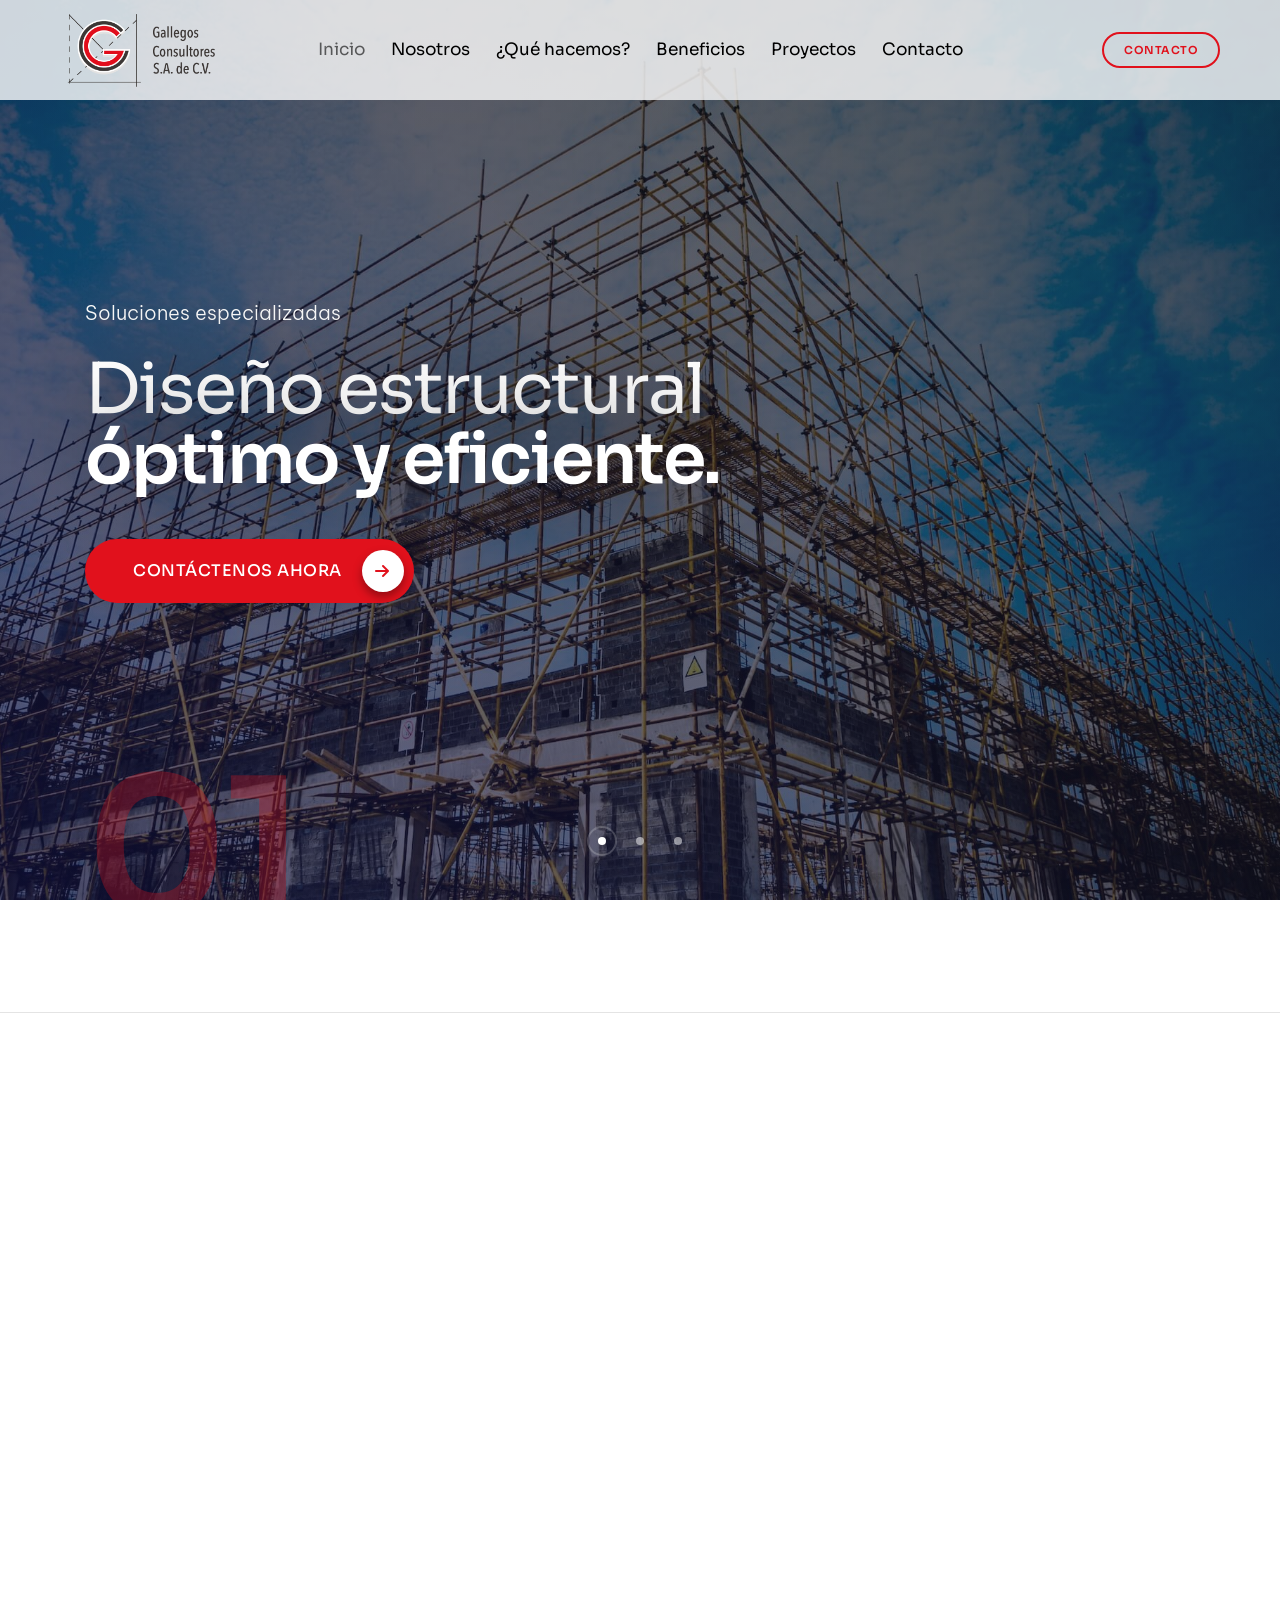
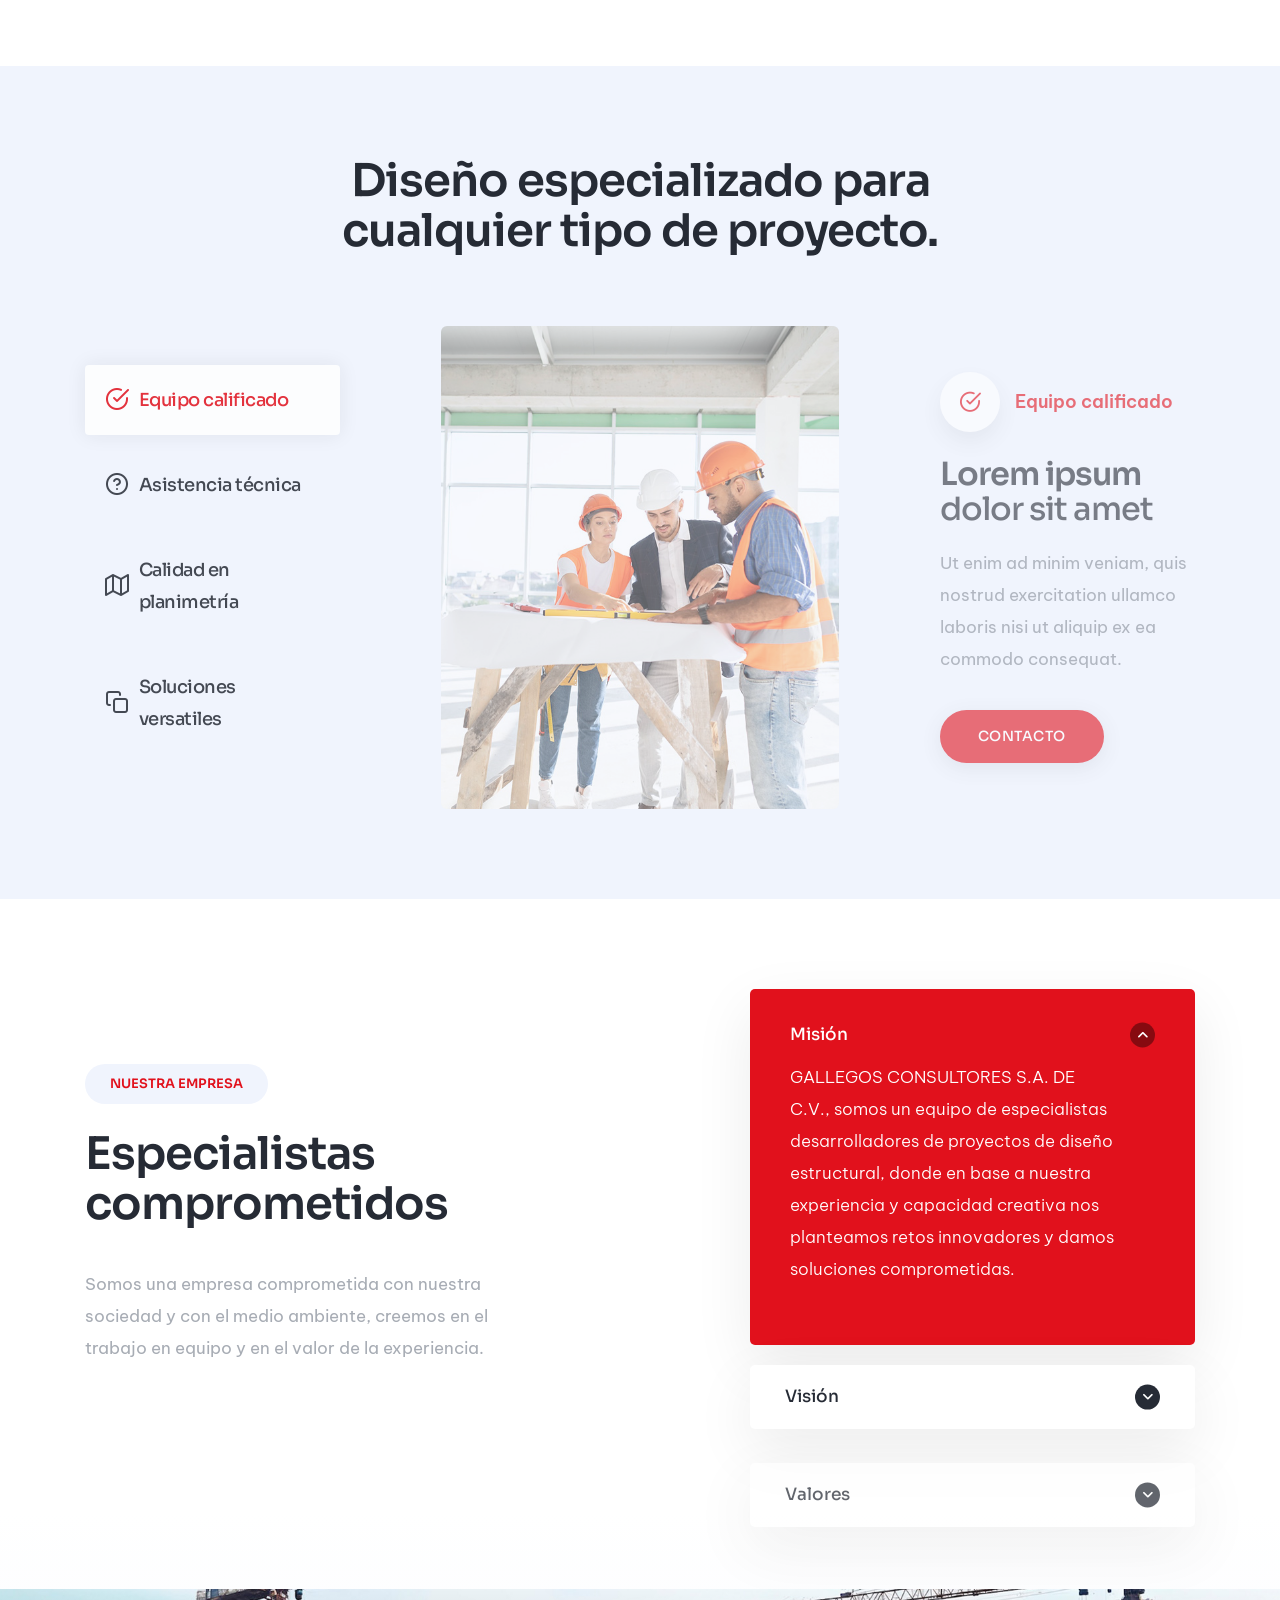
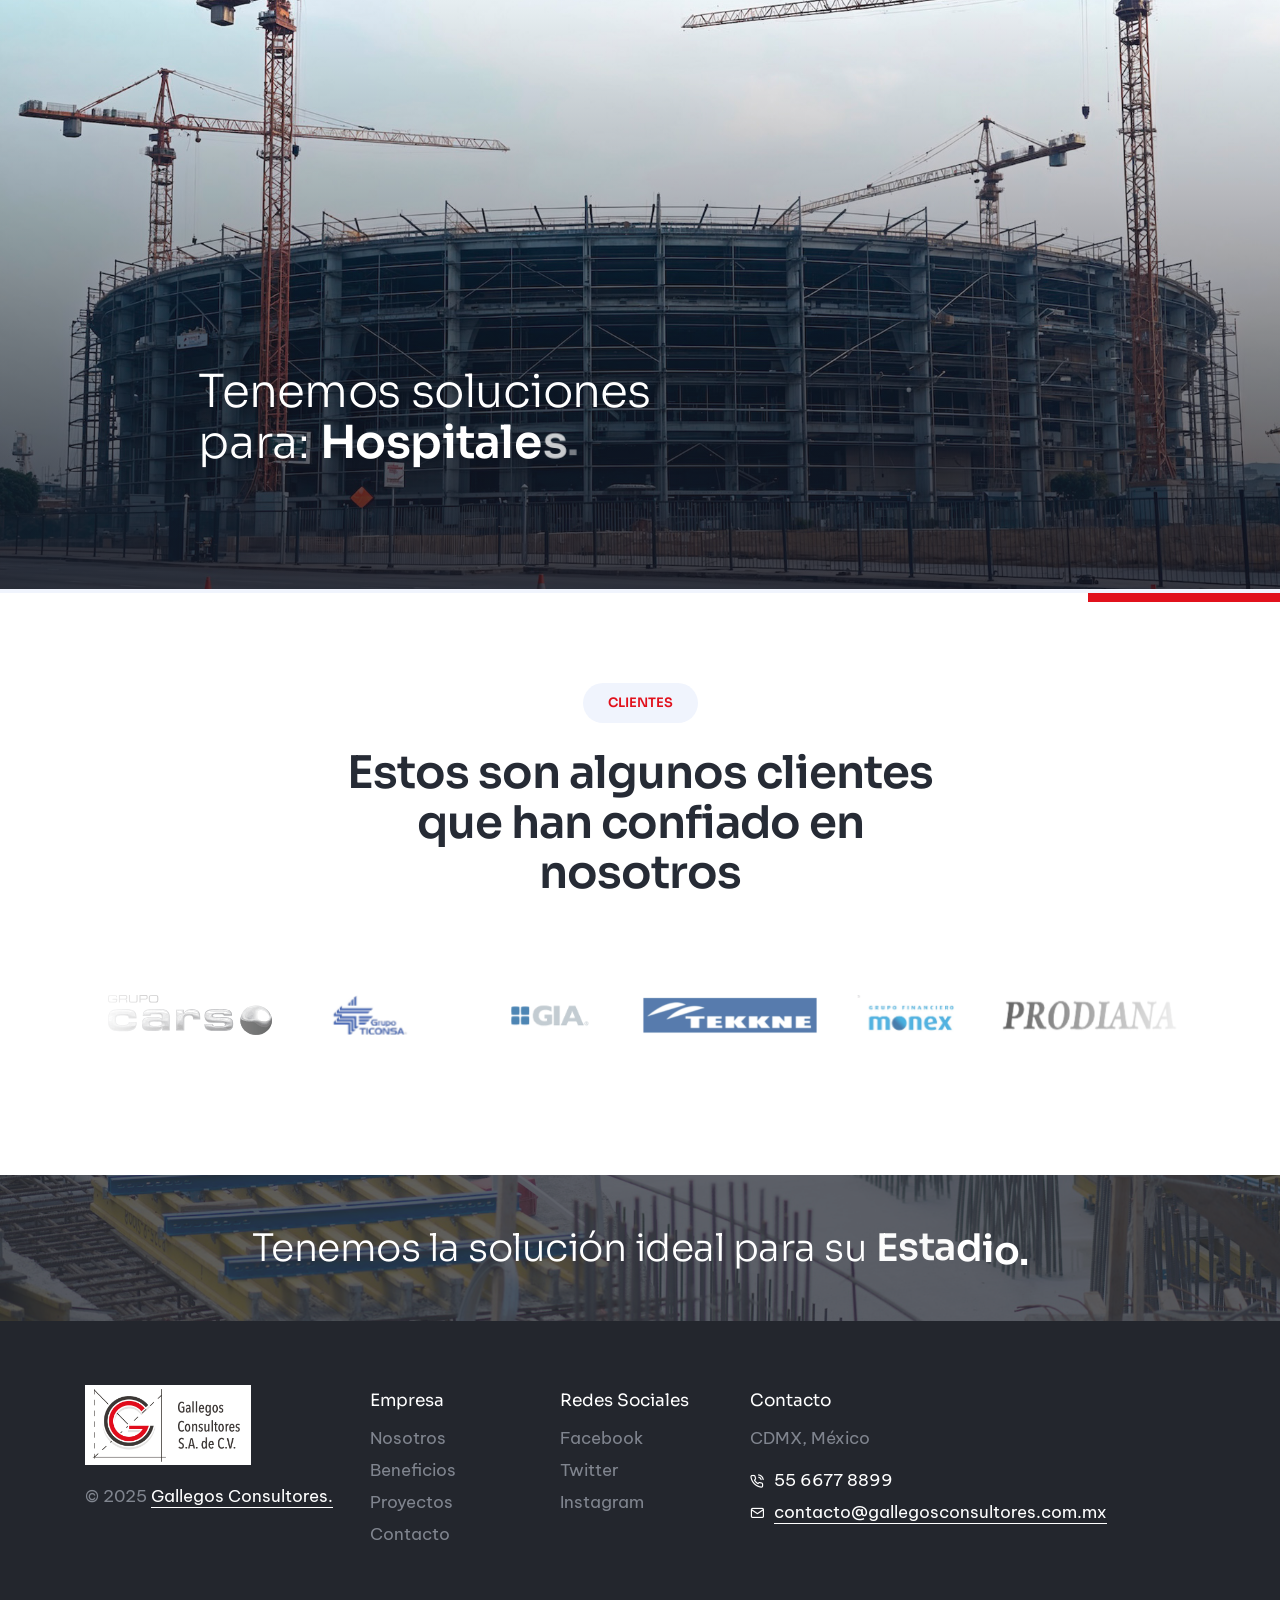
==== commit 99d0b5a1: "beneficios" ====
--- a/index.html
+++ b/index.html
@@ -62,9 +62,9 @@
                                         <li><a href="demo-business-services-details.html"><i class="bi bi-globe2"></i>Digital solutions</a></li>
                                     </ul> -->
               </li>
-              <li class="nav-item"><a href="#" class="nav-link">Beneficios</a></li>
-              <li class="nav-item"><a href="#" class="nav-link">Proyectos</a></li>
-              <li class="nav-item"><a href="#" class="nav-link">Contacto</a></li>
+              <li class="nav-item"><a href="gallegos-beneficios.html" class="nav-link">Beneficios</a></li>
+              <li class="nav-item"><a href="gallegos-proyectos.html" class="nav-link">Proyectos</a></li>
+              <li class="nav-item"><a href="gallegos-contacto.html" class="nav-link">Contacto</a></li>
             </ul>
           </div>
         </div>
@@ -76,7 +76,7 @@
                     class="feather icon-feather-phone me-10px"></i></span><a href="tel:1800222000"
                   class="widget-text-phone">55 6677 8899</a></div>
             </div>
-            <div class="header-button"><a href="#"
+            <div class="header-button"><a href="gallegos-contacto.html"
                 class="btn btn-very-small btn-transparent-base-color btn-rounded">Contacto</a></div>
           </div>
         </div>
@@ -799,7 +799,7 @@
               href="tel:12345678910" class="text-white">55 6677 8899</a></div>
           <div><i class="feather icon-feather-mail icon-very-small text-white me-10px"></i><a
               href="mailto:info@domain.com"
-              class="text-white text-decoration-line-bottom">info@gallegosconsultores.com.mx</a></div>
+              class="text-white text-decoration-line-bottom">contacto@gallegosconsultores.com.mx</a></div>
         </div>
         <!-- end footer column -->
       </div>
